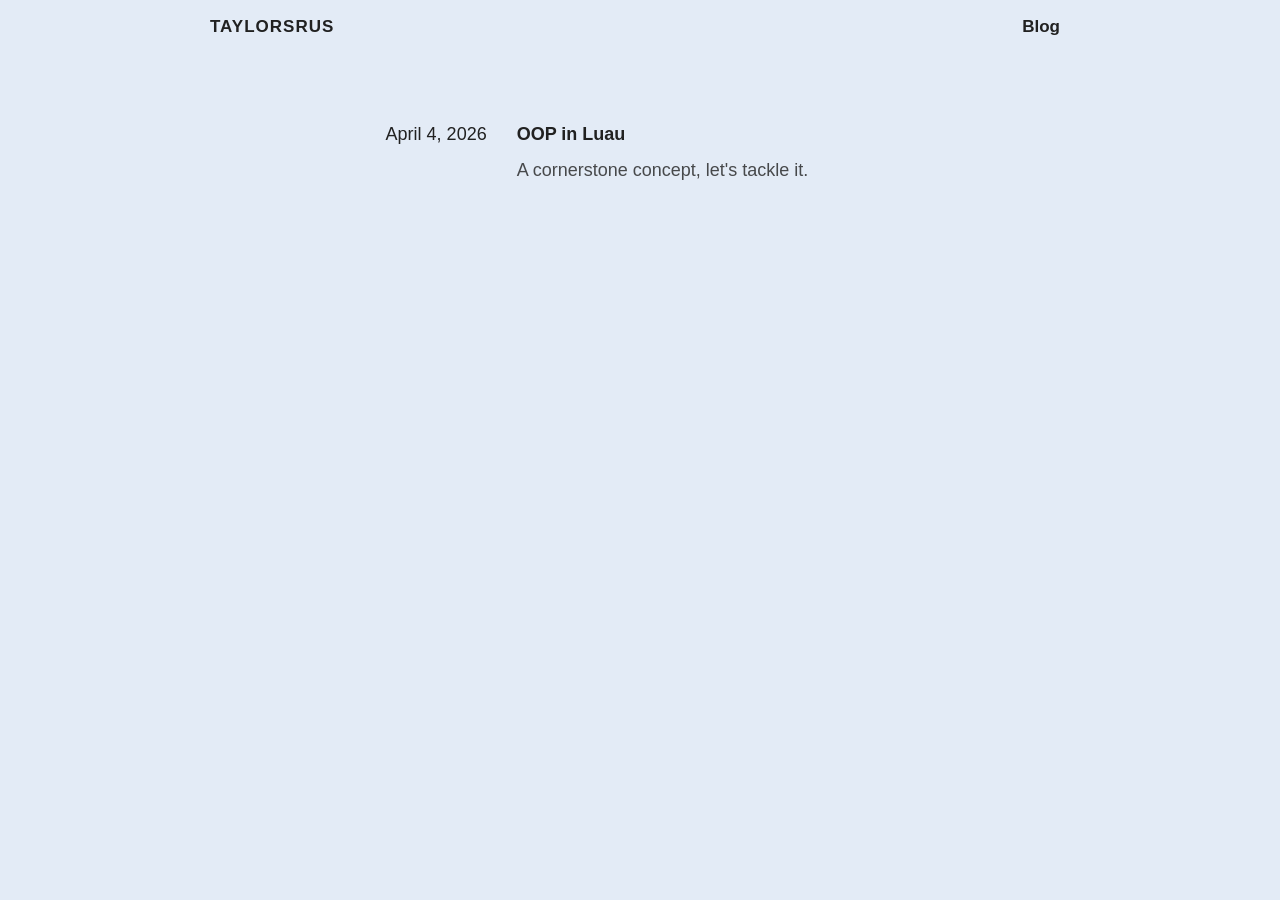
==== blog/index.html @ e9419c6d "update" ====
<!DOCTYPE html>
<html lang="en">

<head><script src="/livereload.js?mindelay=10&amp;v=2&amp;port=1313&amp;path=livereload" data-no-instant defer></script>
  <title> · TaylorsRus</title>
  <meta charset="utf-8">
<meta name="viewport" content="width=device-width, initial-scale=1.0">
<meta name="color-scheme" content="light dark">




<meta name="author" content="TaylorsRus">
<meta name="description" content="">
<meta name="keywords" content="">



  <meta name="twitter:card" content="summary">
  <meta name="twitter:title" content="TaylorsRus">

<meta property="og:url" content="http://localhost:1313/blog/">
  <meta property="og:site_name" content="TaylorsRus">
  <meta property="og:title" content="TaylorsRus">
  <meta property="og:locale" content="en_uk">
  <meta property="og:type" content="website">




<link rel="canonical" href="http://localhost:1313/blog/">


<link rel="preload" href="/fonts/fa-brands-400.woff2" as="font" type="font/woff2" crossorigin>
<link rel="preload" href="/fonts/fa-regular-400.woff2" as="font" type="font/woff2" crossorigin>
<link rel="preload" href="/fonts/fa-solid-900.woff2" as="font" type="font/woff2" crossorigin>


  
  
  <link rel="stylesheet" href="/css/coder.css" media="screen">








 
  
    
    <link rel="stylesheet" href="/css/custom.css" media="screen">
  





<link rel="icon" type="image/svg+xml" href="/images/favicon.svg" sizes="any">
<link rel="icon" type="image/png" href="/images/favicon-32x32.png" sizes="32x32">
<link rel="icon" type="image/png" href="/images/favicon-16x16.png" sizes="16x16">

<link rel="apple-touch-icon" href="/images/apple-touch-icon.png">
<link rel="apple-touch-icon" sizes="180x180" href="/images/apple-touch-icon.png">

<link rel="manifest" href="/site.webmanifest">
<link rel="mask-icon" href="/images/safari-pinned-tab.svg" color="#5bbad5">


<link rel="alternate" type="application/rss+xml" href="/blog/index.xml" title="TaylorsRus" />








</head>




<body class="preload-transitions colorscheme-light">
  

  <main class="wrapper">
    <nav class="navigation">
  <section class="container">
    
    <a class="navigation-title" href="http://localhost:1313/">
      TaylorsRus
    </a>
    
    
      <input type="checkbox" id="menu-toggle" />
      <label class="menu-button float-right" for="menu-toggle">
        <i class="fa-solid fa-bars fa-fw" aria-hidden="true"></i>
      </label>
      <ul class="navigation-list">
        
          
            <li class="navigation-item">
              <a class="navigation-link " href="/blog/">Blog</a>
            </li>
          
        
        
      </ul>
    
  </section>
</nav>


    <div class="content">
      
  <section class="container list">
  
  
  <ul>
    
    <li>
      <span class="date">April 4, 2026</span>
      <div class="entry-copy">
        <a class="title" href="/blog/oop-in-luau/">OOP in Luau</a>
        
        <div class="description">A cornerstone concept, let&#39;s tackle it.</div>
        
      </div>
    </li>
    
  </ul>
  






</section>


    </div>

    <footer class="footer">
</footer>

  </main>

  

  
  
  <script src="/js/coder.js"></script>
  

  

  

  

  

  

  

  

  

  

  

  

  

  

  

  

  

  

  

  

  
</body>

</html>
---- css/custom.css ----
body {
  background: #e3ebf6;
}

.list ul li .entry-copy {
  display: flex;
  flex: 2;
  flex-direction: column;
}

.list ul li {
  margin-bottom: 2.4rem;
}

.list ul li .description {
  margin-top: 0.4rem;
  opacity: 0.8;
}
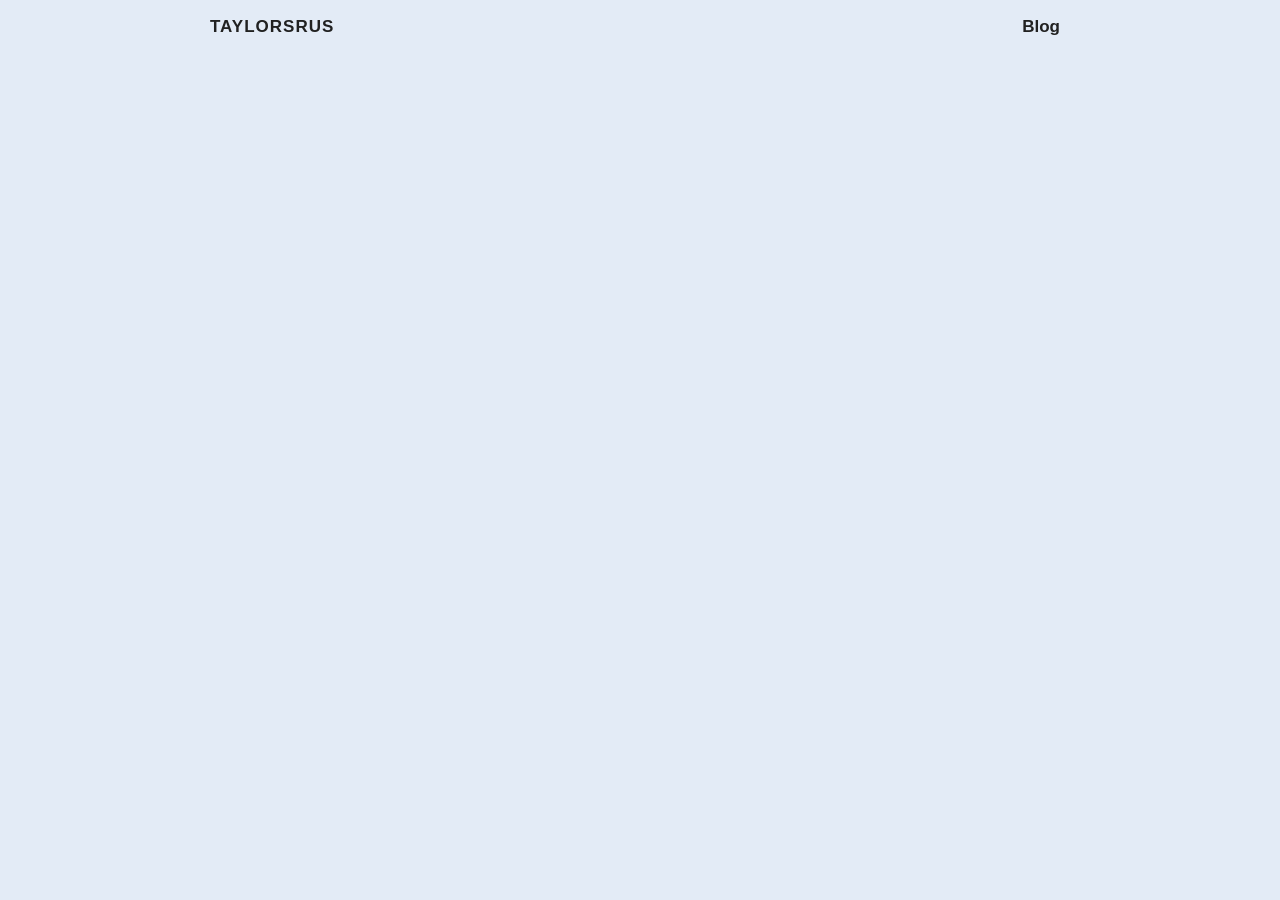
==== commit 066b4c47: "Deploy website updates" ====
--- a/blog/index.html
+++ b/blog/index.html
@@ -1,7 +1,7 @@
 <!DOCTYPE html>
 <html lang="en">
 
-<head><script src="/livereload.js?mindelay=10&amp;v=2&amp;port=1313&amp;path=livereload" data-no-instant defer></script>
+<head>
   <title> · TaylorsRus</title>
   <meta charset="utf-8">
 <meta name="viewport" content="width=device-width, initial-scale=1.0">
@@ -19,7 +19,7 @@
   <meta name="twitter:card" content="summary">
   <meta name="twitter:title" content="TaylorsRus">
 
-<meta property="og:url" content="http://localhost:1313/blog/">
+<meta property="og:url" content="https://TaylorsRus.github.io/blog/">
   <meta property="og:site_name" content="TaylorsRus">
   <meta property="og:title" content="TaylorsRus">
   <meta property="og:locale" content="en_uk">
@@ -28,7 +28,7 @@
 
 
 
-<link rel="canonical" href="http://localhost:1313/blog/">
+<link rel="canonical" href="https://TaylorsRus.github.io/blog/">
 
 
 <link rel="preload" href="/fonts/fa-brands-400.woff2" as="font" type="font/woff2" crossorigin>
@@ -38,7 +38,7 @@
 
   
   
-  <link rel="stylesheet" href="/css/coder.css" media="screen">
+  <link rel="stylesheet" href="/css/coder.min.f6b1b35a7b02521b25338f6cf58975f9980a6c12847763fe35a48307758cd1e7.css" integrity="sha256-9rGzWnsCUhslM49s9Yl1&#43;ZgKbBKEd2P&#43;NaSDB3WM0ec=" crossorigin="anonymous" media="screen" />
 
 
 
@@ -50,7 +50,7 @@
  
   
     
-    <link rel="stylesheet" href="/css/custom.css" media="screen">
+    <link rel="stylesheet" href="/css/custom.min.8208a7d68c0379debbb1f2ad79f23c593963c3abe3ca77961b14d405745cf95b.css" integrity="sha256-ggin1owDed67sfKtefI8WTljw6vjyneWGxTUBXRc&#43;Vs=" crossorigin="anonymous" media="screen" />
   
 
 
@@ -89,7 +89,7 @@
     <nav class="navigation">
   <section class="container">
     
-    <a class="navigation-title" href="http://localhost:1313/">
+    <a class="navigation-title" href="https://TaylorsRus.github.io/">
       TaylorsRus
     </a>
     
@@ -120,16 +120,6 @@
   
   <ul>
     
-    <li>
-      <span class="date">April 4, 2026</span>
-      <div class="entry-copy">
-        <a class="title" href="/blog/oop-in-luau/">OOP in Luau</a>
-        
-        <div class="description">A cornerstone concept, let&#39;s tackle it.</div>
-        
-      </div>
-    </li>
-    
   </ul>
   
 
@@ -152,7 +142,7 @@
 
   
   
-  <script src="/js/coder.js"></script>
+  <script src="/js/coder.min.6ae284be93d2d19dad1f02b0039508d9aab3180a12a06dcc71b0b0ef7825a317.js" integrity="sha256-auKEvpPS0Z2tHwKwA5UI2aqzGAoSoG3McbCw73gloxc="></script>
   
 
   
--- a/css/coder.min.f6b1b35a7b02521b25338f6cf58975f9980a6c12847763fe35a48307758cd1e7.css
+++ b/css/coder.min.f6b1b35a7b02521b25338f6cf58975f9980a6c12847763fe35a48307758cd1e7.css
@@ -0,0 +1,11 @@
+@charset "UTF-8";/*!normalize.css v8.0.1 | MIT License | github.com/necolas/normalize.css*/html{line-height:1.15;-webkit-text-size-adjust:100%}body{margin:0}main{display:block}h1{font-size:2em;margin:.67em 0}hr{box-sizing:content-box;height:0;overflow:visible}pre{font-family:monospace,monospace;font-size:1em}a{background-color:initial;word-wrap:break-word}abbr[title]{border-bottom:none;text-decoration:underline;text-decoration:underline dotted}b,strong{font-weight:bolder}code,kbd,samp{font-family:monospace,monospace;font-size:1em}small{font-size:80%}sub,sup{font-size:75%;line-height:0;position:relative;vertical-align:baseline}sub{bottom:-.25em}sup{top:-.5em}img{border-style:none}button,input,optgroup,select,textarea{font-family:inherit;font-size:100%;line-height:1.15;margin:0}button,input{overflow:visible}button,select{text-transform:none}button,[type=button],[type=reset],[type=submit]{-webkit-appearance:button}button::-moz-focus-inner,[type=button]::-moz-focus-inner,[type=reset]::-moz-focus-inner,[type=submit]::-moz-focus-inner{border-style:none;padding:0}button:-moz-focusring,[type=button]:-moz-focusring,[type=reset]:-moz-focusring,[type=submit]:-moz-focusring{outline:1px dotted ButtonText}fieldset{padding:.35em .75em .625em}legend{box-sizing:border-box;color:inherit;display:table;max-width:100%;padding:0;white-space:normal}progress{vertical-align:baseline}textarea{overflow:auto}[type=checkbox],[type=radio]{box-sizing:border-box;padding:0}[type=number]::-webkit-inner-spin-button,[type=number]::-webkit-outer-spin-button{height:auto}[type=search]{-webkit-appearance:textfield;outline-offset:-2px}[type=search]::-webkit-search-decoration{-webkit-appearance:none}::-webkit-file-upload-button{-webkit-appearance:button;font:inherit}details{display:block}summary{display:list-item}template{display:none}[hidden]{display:none}/*!* Font Awesome Free 6.7.2 by @fontawesome - https://fontawesome.com
+* License - https://fontawesome.com/license/free (Icons: CC BY 4.0, Fonts: SIL OFL 1.1, Code: MIT License)
+* Copyright 2024 Fonticons, Inc.*/.fa{font-family:var(--fa-style-family,"Font Awesome 6 Free");font-weight:var(--fa-style,900)}.fas,.far,.fab,.fa-solid,.content article a:where(.external-link):not(:has(img)):after,.fa-regular,.fa-brands,.fa{-moz-osx-font-smoothing:grayscale;-webkit-font-smoothing:antialiased;display:var(--fa-display,inline-block);font-style:normal;font-variant:normal;line-height:1;text-rendering:auto}.fas::before,.far::before,.fab::before,.fa-solid::before,.fa-regular::before,.fa-brands::before,.fa::before{content:var(--fa)}.fa-classic,.fas,.fa-solid,.content article a:where(.external-link):not(:has(img)):after,.far,.fa-regular{font-family:'font awesome 6 free'}.fa-brands,.fab{font-family:'font awesome 6 brands'}.content article a:where(.external-link):not(:has(img)):after{-webkit-font-smoothing:antialiased;-moz-osx-font-smoothing:grayscale;display:inline-block;font-style:normal;font-variant:normal;font-weight:400;line-height:1}.fa-1x{font-size:1em}.fa-2x{font-size:2em}.fa-3x{font-size:3em}.fa-4x{font-size:4em}.fa-5x{font-size:5em}.fa-6x{font-size:6em}.fa-7x{font-size:7em}.fa-8x{font-size:8em}.fa-9x{font-size:9em}.fa-10x{font-size:10em}.fa-2xs{font-size:.625em;line-height:.1em;vertical-align:.225em}.fa-xs{font-size:.75em;line-height:.08333333em;vertical-align:.125em}.fa-sm{font-size:.875em;line-height:.07142857em;vertical-align:.05357143em}.fa-lg{font-size:1.25em;line-height:.05em;vertical-align:-.075em}.fa-xl{font-size:1.5em;line-height:.04166667em;vertical-align:-.125em}.fa-2xl{font-size:2em;line-height:.03125em;vertical-align:-.1875em}.fa-fw{text-align:center;width:1.25em}.fa-ul{list-style-type:none;margin-left:var(--fa-li-margin,2.5em);padding-left:0}.fa-ul>li{position:relative}.fa-li{left:calc(-1 * var(--fa-li-width,2em));position:absolute;text-align:center;width:var(--fa-li-width,2em);line-height:inherit}.fa-border{border-color:var(--fa-border-color,#eee);border-radius:var(--fa-border-radius,.1em);border-style:var(--fa-border-style,solid);border-width:var(--fa-border-width,.08em);padding:var(--fa-border-padding,.2em .25em .15em)}.fa-pull-left{float:left;margin-right:var(--fa-pull-margin,.3em)}.fa-pull-right{float:right;margin-left:var(--fa-pull-margin,.3em)}.fa-beat{animation-name:fa-beat;animation-delay:var(--fa-animation-delay,0s);animation-direction:var(--fa-animation-direction,normal);animation-duration:var(--fa-animation-duration,1s);animation-iteration-count:var(--fa-animation-iteration-count,infinite);animation-timing-function:var(--fa-animation-timing,ease-in-out)}.fa-bounce{animation-name:fa-bounce;animation-delay:var(--fa-animation-delay,0s);animation-direction:var(--fa-animation-direction,normal);animation-duration:var(--fa-animation-duration,1s);animation-iteration-count:var(--fa-animation-iteration-count,infinite);animation-timing-function:var(--fa-animation-timing,cubic-bezier(.28,.84,.42,1))}.fa-fade{animation-name:fa-fade;animation-delay:var(--fa-animation-delay,0s);animation-direction:var(--fa-animation-direction,normal);animation-duration:var(--fa-animation-duration,1s);animation-iteration-count:var(--fa-animation-iteration-count,infinite);animation-timing-function:var(--fa-animation-timing,cubic-bezier(.4,0,.6,1))}.fa-beat-fade{animation-name:fa-beat-fade;animation-delay:var(--fa-animation-delay,0s);animation-direction:var(--fa-animation-direction,normal);animation-duration:var(--fa-animation-duration,1s);animation-iteration-count:var(--fa-animation-iteration-count,infinite);animation-timing-function:var(--fa-animation-timing,cubic-bezier(.4,0,.6,1))}.fa-flip{animation-name:fa-flip;animation-delay:var(--fa-animation-delay,0s);animation-direction:var(--fa-animation-direction,normal);animation-duration:var(--fa-animation-duration,1s);animation-iteration-count:var(--fa-animation-iteration-count,infinite);animation-timing-function:var(--fa-animation-timing,ease-in-out)}.fa-shake{animation-name:fa-shake;animation-delay:var(--fa-animation-delay,0s);animation-direction:var(--fa-animation-direction,normal);animation-duration:var(--fa-animation-duration,1s);animation-iteration-count:var(--fa-animation-iteration-count,infinite);animation-timing-function:var(--fa-animation-timing,linear)}.fa-spin{animation-name:fa-spin;animation-delay:var(--fa-animation-delay,0s);animation-direction:var(--fa-animation-direction,normal);animation-duration:var(--fa-animation-duration,2s);animation-iteration-count:var(--fa-animation-iteration-count,infinite);animation-timing-function:var(--fa-animation-timing,linear)}.fa-spin-reverse{--fa-animation-direction:reverse}.fa-pulse,.fa-spin-pulse{animation-name:fa-spin;animation-direction:var(--fa-animation-direction,normal);animation-duration:var(--fa-animation-duration,1s);animation-iteration-count:var(--fa-animation-iteration-count,infinite);animation-timing-function:var(--fa-animation-timing,steps(8))}@media(prefers-reduced-motion:reduce){.fa-beat,.fa-bounce,.fa-fade,.fa-beat-fade,.fa-flip,.fa-pulse,.fa-shake,.fa-spin,.fa-spin-pulse{animation-delay:-1ms;animation-duration:1ms;animation-iteration-count:1;transition-delay:0s;transition-duration:0s}}@keyframes fa-beat{0%,90%{transform:scale(1)}45%{transform:scale(var(--fa-beat-scale,1.25))}}@keyframes fa-bounce{0%{transform:scale(1,1)translateY(0)}10%{transform:scale(var(--fa-bounce-start-scale-x,1.1),var(--fa-bounce-start-scale-y,.9))translateY(0)}30%{transform:scale(var(--fa-bounce-jump-scale-x,.9),var(--fa-bounce-jump-scale-y,1.1))translateY(var(--fa-bounce-height,-.5em))}50%{transform:scale(var(--fa-bounce-land-scale-x,1.05),var(--fa-bounce-land-scale-y,.95))translateY(0)}57%{transform:scale(1,1)translateY(var(--fa-bounce-rebound,-.125em))}64%{transform:scale(1,1)translateY(0)}100%{transform:scale(1,1)translateY(0)}}@keyframes fa-fade{50%{opacity:var(--fa-fade-opacity,.4)}}@keyframes fa-beat-fade{0%,100%{opacity:var(--fa-beat-fade-opacity,.4);transform:scale(1)}50%{opacity:1;transform:scale(var(--fa-beat-fade-scale,1.125))}}@keyframes fa-flip{50%{transform:rotate3d(var(--fa-flip-x,0),var(--fa-flip-y,1),var(--fa-flip-z,0),var(--fa-flip-angle,-180deg))}}@keyframes fa-shake{0%{transform:rotate(-15deg)}4%{transform:rotate(15deg)}8%,24%{transform:rotate(-18deg)}12%,28%{transform:rotate(18deg)}16%{transform:rotate(-22deg)}20%{transform:rotate(22deg)}32%{transform:rotate(-12deg)}36%{transform:rotate(12deg)}40%,100%{transform:rotate(0)}}@keyframes fa-spin{0%{transform:rotate(0)}100%{transform:rotate(360deg)}}.fa-rotate-90{transform:rotate(90deg)}.fa-rotate-180{transform:rotate(180deg)}.fa-rotate-270{transform:rotate(270deg)}.fa-flip-horizontal{transform:scale(-1,1)}.fa-flip-vertical{transform:scale(1,-1)}.fa-flip-both,.fa-flip-horizontal.fa-flip-vertical{transform:scale(-1,-1)}.fa-rotate-by{transform:rotate(var(--fa-rotate-angle,0))}.fa-stack{display:inline-block;height:2em;line-height:2em;position:relative;vertical-align:middle;width:2.5em}.fa-stack-1x,.fa-stack-2x{left:0;position:absolute;text-align:center;width:100%;z-index:var(--fa-stack-z-index,auto)}.fa-stack-1x{line-height:inherit}.fa-stack-2x{font-size:2em}.fa-inverse{color:var(--fa-inverse,#fff)}.fa-0{--fa:"\30"}.fa-1{--fa:"\31"}.fa-2{--fa:"\32"}.fa-3{--fa:"\33"}.fa-4{--fa:"\34"}.fa-5{--fa:"\35"}.fa-6{--fa:"\36"}.fa-7{--fa:"\37"}.fa-8{--fa:"\38"}.fa-9{--fa:"\39"}.fa-fill-drip{--fa:"\f576"}.fa-arrows-to-circle{--fa:"\e4bd"}.fa-circle-chevron-right{--fa:"\f138"}.fa-chevron-circle-right{--fa:"\f138"}.fa-at{--fa:"\40"}.fa-trash-can{--fa:"\f2ed"}.fa-trash-alt{--fa:"\f2ed"}.fa-text-height{--fa:"\f034"}.fa-user-xmark{--fa:"\f235"}.fa-user-times{--fa:"\f235"}.fa-stethoscope{--fa:"\f0f1"}.fa-message{--fa:"\f27a"}.fa-comment-alt{--fa:"\f27a"}.fa-info{--fa:"\f129"}.fa-down-left-and-up-right-to-center{--fa:"\f422"}.fa-compress-alt{--fa:"\f422"}.fa-explosion{--fa:"\e4e9"}.fa-file-lines{--fa:"\f15c"}.fa-file-alt{--fa:"\f15c"}.fa-file-text{--fa:"\f15c"}.fa-wave-square{--fa:"\f83e"}.fa-ring{--fa:"\f70b"}.fa-building-un{--fa:"\e4d9"}.fa-dice-three{--fa:"\f527"}.fa-calendar-days{--fa:"\f073"}.fa-calendar-alt{--fa:"\f073"}.fa-anchor-circle-check{--fa:"\e4aa"}.fa-building-circle-arrow-right{--fa:"\e4d1"}.fa-volleyball{--fa:"\f45f"}.fa-volleyball-ball{--fa:"\f45f"}.fa-arrows-up-to-line{--fa:"\e4c2"}.fa-sort-down{--fa:"\f0dd"}.fa-sort-desc{--fa:"\f0dd"}.fa-circle-minus{--fa:"\f056"}.fa-minus-circle{--fa:"\f056"}.fa-door-open{--fa:"\f52b"}.fa-right-from-bracket{--fa:"\f2f5"}.fa-sign-out-alt{--fa:"\f2f5"}.fa-atom{--fa:"\f5d2"}.fa-soap{--fa:"\e06e"}.fa-icons{--fa:"\f86d"}.fa-heart-music-camera-bolt{--fa:"\f86d"}.fa-microphone-lines-slash{--fa:"\f539"}.fa-microphone-alt-slash{--fa:"\f539"}.fa-bridge-circle-check{--fa:"\e4c9"}.fa-pump-medical{--fa:"\e06a"}.fa-fingerprint{--fa:"\f577"}.fa-hand-point-right{--fa:"\f0a4"}.fa-magnifying-glass-location{--fa:"\f689"}.fa-search-location{--fa:"\f689"}.fa-forward-step{--fa:"\f051"}.fa-step-forward{--fa:"\f051"}.fa-face-smile-beam{--fa:"\f5b8"}.fa-smile-beam{--fa:"\f5b8"}.fa-flag-checkered{--fa:"\f11e"}.fa-football{--fa:"\f44e"}.fa-football-ball{--fa:"\f44e"}.fa-school-circle-exclamation{--fa:"\e56c"}.fa-crop{--fa:"\f125"}.fa-angles-down{--fa:"\f103"}.fa-angle-double-down{--fa:"\f103"}.fa-users-rectangle{--fa:"\e594"}.fa-people-roof{--fa:"\e537"}.fa-people-line{--fa:"\e534"}.fa-beer-mug-empty{--fa:"\f0fc"}.fa-beer{--fa:"\f0fc"}.fa-diagram-predecessor{--fa:"\e477"}.fa-arrow-up-long{--fa:"\f176"}.fa-long-arrow-up{--fa:"\f176"}.fa-fire-flame-simple{--fa:"\f46a"}.fa-burn{--fa:"\f46a"}.fa-person{--fa:"\f183"}.fa-male{--fa:"\f183"}.fa-laptop{--fa:"\f109"}.fa-file-csv{--fa:"\f6dd"}.fa-menorah{--fa:"\f676"}.fa-truck-plane{--fa:"\e58f"}.fa-record-vinyl{--fa:"\f8d9"}.fa-face-grin-stars{--fa:"\f587"}.fa-grin-stars{--fa:"\f587"}.fa-bong{--fa:"\f55c"}.fa-spaghetti-monster-flying{--fa:"\f67b"}.fa-pastafarianism{--fa:"\f67b"}.fa-arrow-down-up-across-line{--fa:"\e4af"}.fa-spoon{--fa:"\f2e5"}.fa-utensil-spoon{--fa:"\f2e5"}.fa-jar-wheat{--fa:"\e517"}.fa-envelopes-bulk{--fa:"\f674"}.fa-mail-bulk{--fa:"\f674"}.fa-file-circle-exclamation{--fa:"\e4eb"}.fa-circle-h{--fa:"\f47e"}.fa-hospital-symbol{--fa:"\f47e"}.fa-pager{--fa:"\f815"}.fa-address-book{--fa:"\f2b9"}.fa-contact-book{--fa:"\f2b9"}.fa-strikethrough{--fa:"\f0cc"}.fa-k{--fa:"\4b"}.fa-landmark-flag{--fa:"\e51c"}.fa-pencil{--fa:"\f303"}.fa-pencil-alt{--fa:"\f303"}.fa-backward{--fa:"\f04a"}.fa-caret-right{--fa:"\f0da"}.fa-comments{--fa:"\f086"}.fa-paste{--fa:"\f0ea"}.fa-file-clipboard{--fa:"\f0ea"}.fa-code-pull-request{--fa:"\e13c"}.fa-clipboard-list{--fa:"\f46d"}.fa-truck-ramp-box{--fa:"\f4de"}.fa-truck-loading{--fa:"\f4de"}.fa-user-check{--fa:"\f4fc"}.fa-vial-virus{--fa:"\e597"}.fa-sheet-plastic{--fa:"\e571"}.fa-blog{--fa:"\f781"}.fa-user-ninja{--fa:"\f504"}.fa-person-arrow-up-from-line{--fa:"\e539"}.fa-scroll-torah{--fa:"\f6a0"}.fa-torah{--fa:"\f6a0"}.fa-broom-ball{--fa:"\f458"}.fa-quidditch{--fa:"\f458"}.fa-quidditch-broom-ball{--fa:"\f458"}.fa-toggle-off{--fa:"\f204"}.fa-box-archive{--fa:"\f187"}.fa-archive{--fa:"\f187"}.fa-person-drowning{--fa:"\e545"}.fa-arrow-down-9-1{--fa:"\f886"}.fa-sort-numeric-desc{--fa:"\f886"}.fa-sort-numeric-down-alt{--fa:"\f886"}.fa-face-grin-tongue-squint{--fa:"\f58a"}.fa-grin-tongue-squint{--fa:"\f58a"}.fa-spray-can{--fa:"\f5bd"}.fa-truck-monster{--fa:"\f63b"}.fa-w{--fa:"\57"}.fa-earth-africa{--fa:"\f57c"}.fa-globe-africa{--fa:"\f57c"}.fa-rainbow{--fa:"\f75b"}.fa-circle-notch{--fa:"\f1ce"}.fa-tablet-screen-button{--fa:"\f3fa"}.fa-tablet-alt{--fa:"\f3fa"}.fa-paw{--fa:"\f1b0"}.fa-cloud{--fa:"\f0c2"}.fa-trowel-bricks{--fa:"\e58a"}.fa-face-flushed{--fa:"\f579"}.fa-flushed{--fa:"\f579"}.fa-hospital-user{--fa:"\f80d"}.fa-tent-arrow-left-right{--fa:"\e57f"}.fa-gavel{--fa:"\f0e3"}.fa-legal{--fa:"\f0e3"}.fa-binoculars{--fa:"\f1e5"}.fa-microphone-slash{--fa:"\f131"}.fa-box-tissue{--fa:"\e05b"}.fa-motorcycle{--fa:"\f21c"}.fa-bell-concierge{--fa:"\f562"}.fa-concierge-bell{--fa:"\f562"}.fa-pen-ruler{--fa:"\f5ae"}.fa-pencil-ruler{--fa:"\f5ae"}.fa-people-arrows{--fa:"\e068"}.fa-people-arrows-left-right{--fa:"\e068"}.fa-mars-and-venus-burst{--fa:"\e523"}.fa-square-caret-right{--fa:"\f152"}.fa-caret-square-right{--fa:"\f152"}.fa-scissors{--fa:"\f0c4"}.fa-cut{--fa:"\f0c4"}.fa-sun-plant-wilt{--fa:"\e57a"}.fa-toilets-portable{--fa:"\e584"}.fa-hockey-puck{--fa:"\f453"}.fa-table{--fa:"\f0ce"}.fa-magnifying-glass-arrow-right{--fa:"\e521"}.fa-tachograph-digital{--fa:"\f566"}.fa-digital-tachograph{--fa:"\f566"}.fa-users-slash{--fa:"\e073"}.fa-clover{--fa:"\e139"}.fa-reply{--fa:"\f3e5"}.fa-mail-reply{--fa:"\f3e5"}.fa-star-and-crescent{--fa:"\f699"}.fa-house-fire{--fa:"\e50c"}.fa-square-minus{--fa:"\f146"}.fa-minus-square{--fa:"\f146"}.fa-helicopter{--fa:"\f533"}.fa-compass{--fa:"\f14e"}.fa-square-caret-down{--fa:"\f150"}.fa-caret-square-down{--fa:"\f150"}.fa-file-circle-question{--fa:"\e4ef"}.fa-laptop-code{--fa:"\f5fc"}.fa-swatchbook{--fa:"\f5c3"}.fa-prescription-bottle{--fa:"\f485"}.fa-bars{--fa:"\f0c9"}.fa-navicon{--fa:"\f0c9"}.fa-people-group{--fa:"\e533"}.fa-hourglass-end{--fa:"\f253"}.fa-hourglass-3{--fa:"\f253"}.fa-heart-crack{--fa:"\f7a9"}.fa-heart-broken{--fa:"\f7a9"}.fa-square-up-right{--fa:"\f360"}.fa-external-link-square-alt{--fa:"\f360"}.fa-face-kiss-beam{--fa:"\f597"}.fa-kiss-beam{--fa:"\f597"}.fa-film{--fa:"\f008"}.fa-ruler-horizontal{--fa:"\f547"}.fa-people-robbery{--fa:"\e536"}.fa-lightbulb{--fa:"\f0eb"}.fa-caret-left{--fa:"\f0d9"}.fa-circle-exclamation{--fa:"\f06a"}.fa-exclamation-circle{--fa:"\f06a"}.fa-school-circle-xmark{--fa:"\e56d"}.fa-arrow-right-from-bracket{--fa:"\f08b"}.fa-sign-out{--fa:"\f08b"}.fa-circle-chevron-down{--fa:"\f13a"}.fa-chevron-circle-down{--fa:"\f13a"}.fa-unlock-keyhole{--fa:"\f13e"}.fa-unlock-alt{--fa:"\f13e"}.fa-cloud-showers-heavy{--fa:"\f740"}.fa-headphones-simple{--fa:"\f58f"}.fa-headphones-alt{--fa:"\f58f"}.fa-sitemap{--fa:"\f0e8"}.fa-circle-dollar-to-slot{--fa:"\f4b9"}.fa-donate{--fa:"\f4b9"}.fa-memory{--fa:"\f538"}.fa-road-spikes{--fa:"\e568"}.fa-fire-burner{--fa:"\e4f1"}.fa-flag{--fa:"\f024"}.fa-hanukiah{--fa:"\f6e6"}.fa-feather{--fa:"\f52d"}.fa-volume-low{--fa:"\f027"}.fa-volume-down{--fa:"\f027"}.fa-comment-slash{--fa:"\f4b3"}.fa-cloud-sun-rain{--fa:"\f743"}.fa-compress{--fa:"\f066"}.fa-wheat-awn{--fa:"\e2cd"}.fa-wheat-alt{--fa:"\e2cd"}.fa-ankh{--fa:"\f644"}.fa-hands-holding-child{--fa:"\e4fa"}.fa-asterisk{--fa:"\2a"}.fa-square-check{--fa:"\f14a"}.fa-check-square{--fa:"\f14a"}.fa-peseta-sign{--fa:"\e221"}.fa-heading{--fa:"\f1dc"}.fa-header{--fa:"\f1dc"}.fa-ghost{--fa:"\f6e2"}.fa-list{--fa:"\f03a"}.fa-list-squares{--fa:"\f03a"}.fa-square-phone-flip{--fa:"\f87b"}.fa-phone-square-alt{--fa:"\f87b"}.fa-cart-plus{--fa:"\f217"}.fa-gamepad{--fa:"\f11b"}.fa-circle-dot{--fa:"\f192"}.fa-dot-circle{--fa:"\f192"}.fa-face-dizzy{--fa:"\f567"}.fa-dizzy{--fa:"\f567"}.fa-egg{--fa:"\f7fb"}.fa-house-medical-circle-xmark{--fa:"\e513"}.fa-campground{--fa:"\f6bb"}.fa-folder-plus{--fa:"\f65e"}.fa-futbol{--fa:"\f1e3"}.fa-futbol-ball{--fa:"\f1e3"}.fa-soccer-ball{--fa:"\f1e3"}.fa-paintbrush{--fa:"\f1fc"}.fa-paint-brush{--fa:"\f1fc"}.fa-lock{--fa:"\f023"}.fa-gas-pump{--fa:"\f52f"}.fa-hot-tub-person{--fa:"\f593"}.fa-hot-tub{--fa:"\f593"}.fa-map-location{--fa:"\f59f"}.fa-map-marked{--fa:"\f59f"}.fa-house-flood-water{--fa:"\e50e"}.fa-tree{--fa:"\f1bb"}.fa-bridge-lock{--fa:"\e4cc"}.fa-sack-dollar{--fa:"\f81d"}.fa-pen-to-square{--fa:"\f044"}.fa-edit{--fa:"\f044"}.fa-car-side{--fa:"\f5e4"}.fa-share-nodes{--fa:"\f1e0"}.fa-share-alt{--fa:"\f1e0"}.fa-heart-circle-minus{--fa:"\e4ff"}.fa-hourglass-half{--fa:"\f252"}.fa-hourglass-2{--fa:"\f252"}.fa-microscope{--fa:"\f610"}.fa-sink{--fa:"\e06d"}.fa-bag-shopping{--fa:"\f290"}.fa-shopping-bag{--fa:"\f290"}.fa-arrow-down-z-a{--fa:"\f881"}.fa-sort-alpha-desc{--fa:"\f881"}.fa-sort-alpha-down-alt{--fa:"\f881"}.fa-mitten{--fa:"\f7b5"}.fa-person-rays{--fa:"\e54d"}.fa-users{--fa:"\f0c0"}.fa-eye-slash{--fa:"\f070"}.fa-flask-vial{--fa:"\e4f3"}.fa-hand{--fa:"\f256"}.fa-hand-paper{--fa:"\f256"}.fa-om{--fa:"\f679"}.fa-worm{--fa:"\e599"}.fa-house-circle-xmark{--fa:"\e50b"}.fa-plug{--fa:"\f1e6"}.fa-chevron-up{--fa:"\f077"}.fa-hand-spock{--fa:"\f259"}.fa-stopwatch{--fa:"\f2f2"}.fa-face-kiss{--fa:"\f596"}.fa-kiss{--fa:"\f596"}.fa-bridge-circle-xmark{--fa:"\e4cb"}.fa-face-grin-tongue{--fa:"\f589"}.fa-grin-tongue{--fa:"\f589"}.fa-chess-bishop{--fa:"\f43a"}.fa-face-grin-wink{--fa:"\f58c"}.fa-grin-wink{--fa:"\f58c"}.fa-ear-deaf{--fa:"\f2a4"}.fa-deaf{--fa:"\f2a4"}.fa-deafness{--fa:"\f2a4"}.fa-hard-of-hearing{--fa:"\f2a4"}.fa-road-circle-check{--fa:"\e564"}.fa-dice-five{--fa:"\f523"}.fa-square-rss{--fa:"\f143"}.fa-rss-square{--fa:"\f143"}.fa-land-mine-on{--fa:"\e51b"}.fa-i-cursor{--fa:"\f246"}.fa-stamp{--fa:"\f5bf"}.fa-stairs{--fa:"\e289"}.fa-i{--fa:"\49"}.fa-hryvnia-sign{--fa:"\f6f2"}.fa-hryvnia{--fa:"\f6f2"}.fa-pills{--fa:"\f484"}.fa-face-grin-wide{--fa:"\f581"}.fa-grin-alt{--fa:"\f581"}.fa-tooth{--fa:"\f5c9"}.fa-v{--fa:"\56"}.fa-bangladeshi-taka-sign{--fa:"\e2e6"}.fa-bicycle{--fa:"\f206"}.fa-staff-snake{--fa:"\e579"}.fa-rod-asclepius{--fa:"\e579"}.fa-rod-snake{--fa:"\e579"}.fa-staff-aesculapius{--fa:"\e579"}.fa-head-side-cough-slash{--fa:"\e062"}.fa-truck-medical{--fa:"\f0f9"}.fa-ambulance{--fa:"\f0f9"}.fa-wheat-awn-circle-exclamation{--fa:"\e598"}.fa-snowman{--fa:"\f7d0"}.fa-mortar-pestle{--fa:"\f5a7"}.fa-road-barrier{--fa:"\e562"}.fa-school{--fa:"\f549"}.fa-igloo{--fa:"\f7ae"}.fa-joint{--fa:"\f595"}.fa-angle-right{--fa:"\f105"}.fa-horse{--fa:"\f6f0"}.fa-q{--fa:"\51"}.fa-g{--fa:"\47"}.fa-notes-medical{--fa:"\f481"}.fa-temperature-half{--fa:"\f2c9"}.fa-temperature-2{--fa:"\f2c9"}.fa-thermometer-2{--fa:"\f2c9"}.fa-thermometer-half{--fa:"\f2c9"}.fa-dong-sign{--fa:"\e169"}.fa-capsules{--fa:"\f46b"}.fa-poo-storm{--fa:"\f75a"}.fa-poo-bolt{--fa:"\f75a"}.fa-face-frown-open{--fa:"\f57a"}.fa-frown-open{--fa:"\f57a"}.fa-hand-point-up{--fa:"\f0a6"}.fa-money-bill{--fa:"\f0d6"}.fa-bookmark{--fa:"\f02e"}.fa-align-justify{--fa:"\f039"}.fa-umbrella-beach{--fa:"\f5ca"}.fa-helmet-un{--fa:"\e503"}.fa-bullseye{--fa:"\f140"}.fa-bacon{--fa:"\f7e5"}.fa-hand-point-down{--fa:"\f0a7"}.fa-arrow-up-from-bracket{--fa:"\e09a"}.fa-folder{--fa:"\f07b"}.fa-folder-blank{--fa:"\f07b"}.fa-file-waveform{--fa:"\f478"}.fa-file-medical-alt{--fa:"\f478"}.fa-radiation{--fa:"\f7b9"}.fa-chart-simple{--fa:"\e473"}.fa-mars-stroke{--fa:"\f229"}.fa-vial{--fa:"\f492"}.fa-gauge{--fa:"\f624"}.fa-dashboard{--fa:"\f624"}.fa-gauge-med{--fa:"\f624"}.fa-tachometer-alt-average{--fa:"\f624"}.fa-wand-magic-sparkles{--fa:"\e2ca"}.fa-magic-wand-sparkles{--fa:"\e2ca"}.fa-e{--fa:"\45"}.fa-pen-clip{--fa:"\f305"}.fa-pen-alt{--fa:"\f305"}.fa-bridge-circle-exclamation{--fa:"\e4ca"}.fa-user{--fa:"\f007"}.fa-school-circle-check{--fa:"\e56b"}.fa-dumpster{--fa:"\f793"}.fa-van-shuttle{--fa:"\f5b6"}.fa-shuttle-van{--fa:"\f5b6"}.fa-building-user{--fa:"\e4da"}.fa-square-caret-left{--fa:"\f191"}.fa-caret-square-left{--fa:"\f191"}.fa-highlighter{--fa:"\f591"}.fa-key{--fa:"\f084"}.fa-bullhorn{--fa:"\f0a1"}.fa-globe{--fa:"\f0ac"}.fa-synagogue{--fa:"\f69b"}.fa-person-half-dress{--fa:"\e548"}.fa-road-bridge{--fa:"\e563"}.fa-location-arrow{--fa:"\f124"}.fa-c{--fa:"\43"}.fa-tablet-button{--fa:"\f10a"}.fa-building-lock{--fa:"\e4d6"}.fa-pizza-slice{--fa:"\f818"}.fa-money-bill-wave{--fa:"\f53a"}.fa-chart-area{--fa:"\f1fe"}.fa-area-chart{--fa:"\f1fe"}.fa-house-flag{--fa:"\e50d"}.fa-person-circle-minus{--fa:"\e540"}.fa-ban{--fa:"\f05e"}.fa-cancel{--fa:"\f05e"}.fa-camera-rotate{--fa:"\e0d8"}.fa-spray-can-sparkles{--fa:"\f5d0"}.fa-air-freshener{--fa:"\f5d0"}.fa-star{--fa:"\f005"}.fa-repeat{--fa:"\f363"}.fa-cross{--fa:"\f654"}.fa-box{--fa:"\f466"}.fa-venus-mars{--fa:"\f228"}.fa-arrow-pointer{--fa:"\f245"}.fa-mouse-pointer{--fa:"\f245"}.fa-maximize{--fa:"\f31e"}.fa-expand-arrows-alt{--fa:"\f31e"}.fa-charging-station{--fa:"\f5e7"}.fa-shapes{--fa:"\f61f"}.fa-triangle-circle-square{--fa:"\f61f"}.fa-shuffle{--fa:"\f074"}.fa-random{--fa:"\f074"}.fa-person-running{--fa:"\f70c"}.fa-running{--fa:"\f70c"}.fa-mobile-retro{--fa:"\e527"}.fa-grip-lines-vertical{--fa:"\f7a5"}.fa-spider{--fa:"\f717"}.fa-hands-bound{--fa:"\e4f9"}.fa-file-invoice-dollar{--fa:"\f571"}.fa-plane-circle-exclamation{--fa:"\e556"}.fa-x-ray{--fa:"\f497"}.fa-spell-check{--fa:"\f891"}.fa-slash{--fa:"\f715"}.fa-computer-mouse{--fa:"\f8cc"}.fa-mouse{--fa:"\f8cc"}.fa-arrow-right-to-bracket{--fa:"\f090"}.fa-sign-in{--fa:"\f090"}.fa-shop-slash{--fa:"\e070"}.fa-store-alt-slash{--fa:"\e070"}.fa-server{--fa:"\f233"}.fa-virus-covid-slash{--fa:"\e4a9"}.fa-shop-lock{--fa:"\e4a5"}.fa-hourglass-start{--fa:"\f251"}.fa-hourglass-1{--fa:"\f251"}.fa-blender-phone{--fa:"\f6b6"}.fa-building-wheat{--fa:"\e4db"}.fa-person-breastfeeding{--fa:"\e53a"}.fa-right-to-bracket{--fa:"\f2f6"}.fa-sign-in-alt{--fa:"\f2f6"}.fa-venus{--fa:"\f221"}.fa-passport{--fa:"\f5ab"}.fa-thumbtack-slash{--fa:"\e68f"}.fa-thumb-tack-slash{--fa:"\e68f"}.fa-heart-pulse{--fa:"\f21e"}.fa-heartbeat{--fa:"\f21e"}.fa-people-carry-box{--fa:"\f4ce"}.fa-people-carry{--fa:"\f4ce"}.fa-temperature-high{--fa:"\f769"}.fa-microchip{--fa:"\f2db"}.fa-crown{--fa:"\f521"}.fa-weight-hanging{--fa:"\f5cd"}.fa-xmarks-lines{--fa:"\e59a"}.fa-file-prescription{--fa:"\f572"}.fa-weight-scale{--fa:"\f496"}.fa-weight{--fa:"\f496"}.fa-user-group{--fa:"\f500"}.fa-user-friends{--fa:"\f500"}.fa-arrow-up-a-z{--fa:"\f15e"}.fa-sort-alpha-up{--fa:"\f15e"}.fa-chess-knight{--fa:"\f441"}.fa-face-laugh-squint{--fa:"\f59b"}.fa-laugh-squint{--fa:"\f59b"}.fa-wheelchair{--fa:"\f193"}.fa-circle-arrow-up{--fa:"\f0aa"}.fa-arrow-circle-up{--fa:"\f0aa"}.fa-toggle-on{--fa:"\f205"}.fa-person-walking{--fa:"\f554"}.fa-walking{--fa:"\f554"}.fa-l{--fa:"\4c"}.fa-fire{--fa:"\f06d"}.fa-bed-pulse{--fa:"\f487"}.fa-procedures{--fa:"\f487"}.fa-shuttle-space{--fa:"\f197"}.fa-space-shuttle{--fa:"\f197"}.fa-face-laugh{--fa:"\f599"}.fa-laugh{--fa:"\f599"}.fa-folder-open{--fa:"\f07c"}.fa-heart-circle-plus{--fa:"\e500"}.fa-code-fork{--fa:"\e13b"}.fa-city{--fa:"\f64f"}.fa-microphone-lines{--fa:"\f3c9"}.fa-microphone-alt{--fa:"\f3c9"}.fa-pepper-hot{--fa:"\f816"}.fa-unlock{--fa:"\f09c"}.fa-colon-sign{--fa:"\e140"}.fa-headset{--fa:"\f590"}.fa-store-slash{--fa:"\e071"}.fa-road-circle-xmark{--fa:"\e566"}.fa-user-minus{--fa:"\f503"}.fa-mars-stroke-up{--fa:"\f22a"}.fa-mars-stroke-v{--fa:"\f22a"}.fa-champagne-glasses{--fa:"\f79f"}.fa-glass-cheers{--fa:"\f79f"}.fa-clipboard{--fa:"\f328"}.fa-house-circle-exclamation{--fa:"\e50a"}.fa-file-arrow-up{--fa:"\f574"}.fa-file-upload{--fa:"\f574"}.fa-wifi{--fa:"\f1eb"}.fa-wifi-3{--fa:"\f1eb"}.fa-wifi-strong{--fa:"\f1eb"}.fa-bath{--fa:"\f2cd"}.fa-bathtub{--fa:"\f2cd"}.fa-underline{--fa:"\f0cd"}.fa-user-pen{--fa:"\f4ff"}.fa-user-edit{--fa:"\f4ff"}.fa-signature{--fa:"\f5b7"}.fa-stroopwafel{--fa:"\f551"}.fa-bold{--fa:"\f032"}.fa-anchor-lock{--fa:"\e4ad"}.fa-building-ngo{--fa:"\e4d7"}.fa-manat-sign{--fa:"\e1d5"}.fa-not-equal{--fa:"\f53e"}.fa-border-top-left{--fa:"\f853"}.fa-border-style{--fa:"\f853"}.fa-map-location-dot{--fa:"\f5a0"}.fa-map-marked-alt{--fa:"\f5a0"}.fa-jedi{--fa:"\f669"}.fa-square-poll-vertical{--fa:"\f681"}.fa-poll{--fa:"\f681"}.fa-mug-hot{--fa:"\f7b6"}.fa-car-battery{--fa:"\f5df"}.fa-battery-car{--fa:"\f5df"}.fa-gift{--fa:"\f06b"}.fa-dice-two{--fa:"\f528"}.fa-chess-queen{--fa:"\f445"}.fa-glasses{--fa:"\f530"}.fa-chess-board{--fa:"\f43c"}.fa-building-circle-check{--fa:"\e4d2"}.fa-person-chalkboard{--fa:"\e53d"}.fa-mars-stroke-right{--fa:"\f22b"}.fa-mars-stroke-h{--fa:"\f22b"}.fa-hand-back-fist{--fa:"\f255"}.fa-hand-rock{--fa:"\f255"}.fa-square-caret-up{--fa:"\f151"}.fa-caret-square-up{--fa:"\f151"}.fa-cloud-showers-water{--fa:"\e4e4"}.fa-chart-bar{--fa:"\f080"}.fa-bar-chart{--fa:"\f080"}.fa-hands-bubbles{--fa:"\e05e"}.fa-hands-wash{--fa:"\e05e"}.fa-less-than-equal{--fa:"\f537"}.fa-train{--fa:"\f238"}.fa-eye-low-vision{--fa:"\f2a8"}.fa-low-vision{--fa:"\f2a8"}.fa-crow{--fa:"\f520"}.fa-sailboat{--fa:"\e445"}.fa-window-restore{--fa:"\f2d2"}.fa-square-plus{--fa:"\f0fe"}.fa-plus-square{--fa:"\f0fe"}.fa-torii-gate{--fa:"\f6a1"}.fa-frog{--fa:"\f52e"}.fa-bucket{--fa:"\e4cf"}.fa-image{--fa:"\f03e"}.fa-microphone{--fa:"\f130"}.fa-cow{--fa:"\f6c8"}.fa-caret-up{--fa:"\f0d8"}.fa-screwdriver{--fa:"\f54a"}.fa-folder-closed{--fa:"\e185"}.fa-house-tsunami{--fa:"\e515"}.fa-square-nfi{--fa:"\e576"}.fa-arrow-up-from-ground-water{--fa:"\e4b5"}.fa-martini-glass{--fa:"\f57b"}.fa-glass-martini-alt{--fa:"\f57b"}.fa-square-binary{--fa:"\e69b"}.fa-rotate-left{--fa:"\f2ea"}.fa-rotate-back{--fa:"\f2ea"}.fa-rotate-backward{--fa:"\f2ea"}.fa-undo-alt{--fa:"\f2ea"}.fa-table-columns{--fa:"\f0db"}.fa-columns{--fa:"\f0db"}.fa-lemon{--fa:"\f094"}.fa-head-side-mask{--fa:"\e063"}.fa-handshake{--fa:"\f2b5"}.fa-gem{--fa:"\f3a5"}.fa-dolly{--fa:"\f472"}.fa-dolly-box{--fa:"\f472"}.fa-smoking{--fa:"\f48d"}.fa-minimize{--fa:"\f78c"}.fa-compress-arrows-alt{--fa:"\f78c"}.fa-monument{--fa:"\f5a6"}.fa-snowplow{--fa:"\f7d2"}.fa-angles-right{--fa:"\f101"}.fa-angle-double-right{--fa:"\f101"}.fa-cannabis{--fa:"\f55f"}.fa-circle-play{--fa:"\f144"}.fa-play-circle{--fa:"\f144"}.fa-tablets{--fa:"\f490"}.fa-ethernet{--fa:"\f796"}.fa-euro-sign{--fa:"\f153"}.fa-eur{--fa:"\f153"}.fa-euro{--fa:"\f153"}.fa-chair{--fa:"\f6c0"}.fa-circle-check{--fa:"\f058"}.fa-check-circle{--fa:"\f058"}.fa-circle-stop{--fa:"\f28d"}.fa-stop-circle{--fa:"\f28d"}.fa-compass-drafting{--fa:"\f568"}.fa-drafting-compass{--fa:"\f568"}.fa-plate-wheat{--fa:"\e55a"}.fa-icicles{--fa:"\f7ad"}.fa-person-shelter{--fa:"\e54f"}.fa-neuter{--fa:"\f22c"}.fa-id-badge{--fa:"\f2c1"}.fa-marker{--fa:"\f5a1"}.fa-face-laugh-beam{--fa:"\f59a"}.fa-laugh-beam{--fa:"\f59a"}.fa-helicopter-symbol{--fa:"\e502"}.fa-universal-access{--fa:"\f29a"}.fa-circle-chevron-up{--fa:"\f139"}.fa-chevron-circle-up{--fa:"\f139"}.fa-lari-sign{--fa:"\e1c8"}.fa-volcano{--fa:"\f770"}.fa-person-walking-dashed-line-arrow-right{--fa:"\e553"}.fa-sterling-sign{--fa:"\f154"}.fa-gbp{--fa:"\f154"}.fa-pound-sign{--fa:"\f154"}.fa-viruses{--fa:"\e076"}.fa-square-person-confined{--fa:"\e577"}.fa-user-tie{--fa:"\f508"}.fa-arrow-down-long{--fa:"\f175"}.fa-long-arrow-down{--fa:"\f175"}.fa-tent-arrow-down-to-line{--fa:"\e57e"}.fa-certificate{--fa:"\f0a3"}.fa-reply-all{--fa:"\f122"}.fa-mail-reply-all{--fa:"\f122"}.fa-suitcase{--fa:"\f0f2"}.fa-person-skating{--fa:"\f7c5"}.fa-skating{--fa:"\f7c5"}.fa-filter-circle-dollar{--fa:"\f662"}.fa-funnel-dollar{--fa:"\f662"}.fa-camera-retro{--fa:"\f083"}.fa-circle-arrow-down{--fa:"\f0ab"}.fa-arrow-circle-down{--fa:"\f0ab"}.fa-file-import{--fa:"\f56f"}.fa-arrow-right-to-file{--fa:"\f56f"}.fa-square-arrow-up-right{--fa:"\f14c"}.fa-external-link-square{--fa:"\f14c"}.fa-box-open{--fa:"\f49e"}.fa-scroll{--fa:"\f70e"}.fa-spa{--fa:"\f5bb"}.fa-location-pin-lock{--fa:"\e51f"}.fa-pause{--fa:"\f04c"}.fa-hill-avalanche{--fa:"\e507"}.fa-temperature-empty{--fa:"\f2cb"}.fa-temperature-0{--fa:"\f2cb"}.fa-thermometer-0{--fa:"\f2cb"}.fa-thermometer-empty{--fa:"\f2cb"}.fa-bomb{--fa:"\f1e2"}.fa-registered{--fa:"\f25d"}.fa-address-card{--fa:"\f2bb"}.fa-contact-card{--fa:"\f2bb"}.fa-vcard{--fa:"\f2bb"}.fa-scale-unbalanced-flip{--fa:"\f516"}.fa-balance-scale-right{--fa:"\f516"}.fa-subscript{--fa:"\f12c"}.fa-diamond-turn-right{--fa:"\f5eb"}.fa-directions{--fa:"\f5eb"}.fa-burst{--fa:"\e4dc"}.fa-house-laptop{--fa:"\e066"}.fa-laptop-house{--fa:"\e066"}.fa-face-tired{--fa:"\f5c8"}.fa-tired{--fa:"\f5c8"}.fa-money-bills{--fa:"\e1f3"}.fa-smog{--fa:"\f75f"}.fa-crutch{--fa:"\f7f7"}.fa-cloud-arrow-up{--fa:"\f0ee"}.fa-cloud-upload{--fa:"\f0ee"}.fa-cloud-upload-alt{--fa:"\f0ee"}.fa-palette{--fa:"\f53f"}.fa-arrows-turn-right{--fa:"\e4c0"}.fa-vest{--fa:"\e085"}.fa-ferry{--fa:"\e4ea"}.fa-arrows-down-to-people{--fa:"\e4b9"}.fa-seedling{--fa:"\f4d8"}.fa-sprout{--fa:"\f4d8"}.fa-left-right{--fa:"\f337"}.fa-arrows-alt-h{--fa:"\f337"}.fa-boxes-packing{--fa:"\e4c7"}.fa-circle-arrow-left{--fa:"\f0a8"}.fa-arrow-circle-left{--fa:"\f0a8"}.fa-group-arrows-rotate{--fa:"\e4f6"}.fa-bowl-food{--fa:"\e4c6"}.fa-candy-cane{--fa:"\f786"}.fa-arrow-down-wide-short{--fa:"\f160"}.fa-sort-amount-asc{--fa:"\f160"}.fa-sort-amount-down{--fa:"\f160"}.fa-cloud-bolt{--fa:"\f76c"}.fa-thunderstorm{--fa:"\f76c"}.fa-text-slash{--fa:"\f87d"}.fa-remove-format{--fa:"\f87d"}.fa-face-smile-wink{--fa:"\f4da"}.fa-smile-wink{--fa:"\f4da"}.fa-file-word{--fa:"\f1c2"}.fa-file-powerpoint{--fa:"\f1c4"}.fa-arrows-left-right{--fa:"\f07e"}.fa-arrows-h{--fa:"\f07e"}.fa-house-lock{--fa:"\e510"}.fa-cloud-arrow-down{--fa:"\f0ed"}.fa-cloud-download{--fa:"\f0ed"}.fa-cloud-download-alt{--fa:"\f0ed"}.fa-children{--fa:"\e4e1"}.fa-chalkboard{--fa:"\f51b"}.fa-blackboard{--fa:"\f51b"}.fa-user-large-slash{--fa:"\f4fa"}.fa-user-alt-slash{--fa:"\f4fa"}.fa-envelope-open{--fa:"\f2b6"}.fa-handshake-simple-slash{--fa:"\e05f"}.fa-handshake-alt-slash{--fa:"\e05f"}.fa-mattress-pillow{--fa:"\e525"}.fa-guarani-sign{--fa:"\e19a"}.fa-arrows-rotate{--fa:"\f021"}.fa-refresh{--fa:"\f021"}.fa-sync{--fa:"\f021"}.fa-fire-extinguisher{--fa:"\f134"}.fa-cruzeiro-sign{--fa:"\e152"}.fa-greater-than-equal{--fa:"\f532"}.fa-shield-halved{--fa:"\f3ed"}.fa-shield-alt{--fa:"\f3ed"}.fa-book-atlas{--fa:"\f558"}.fa-atlas{--fa:"\f558"}.fa-virus{--fa:"\e074"}.fa-envelope-circle-check{--fa:"\e4e8"}.fa-layer-group{--fa:"\f5fd"}.fa-arrows-to-dot{--fa:"\e4be"}.fa-archway{--fa:"\f557"}.fa-heart-circle-check{--fa:"\e4fd"}.fa-house-chimney-crack{--fa:"\f6f1"}.fa-house-damage{--fa:"\f6f1"}.fa-file-zipper{--fa:"\f1c6"}.fa-file-archive{--fa:"\f1c6"}.fa-square{--fa:"\f0c8"}.fa-martini-glass-empty{--fa:"\f000"}.fa-glass-martini{--fa:"\f000"}.fa-couch{--fa:"\f4b8"}.fa-cedi-sign{--fa:"\e0df"}.fa-italic{--fa:"\f033"}.fa-table-cells-column-lock{--fa:"\e678"}.fa-church{--fa:"\f51d"}.fa-comments-dollar{--fa:"\f653"}.fa-democrat{--fa:"\f747"}.fa-z{--fa:"\5a"}.fa-person-skiing{--fa:"\f7c9"}.fa-skiing{--fa:"\f7c9"}.fa-road-lock{--fa:"\e567"}.fa-a{--fa:"\41"}.fa-temperature-arrow-down{--fa:"\e03f"}.fa-temperature-down{--fa:"\e03f"}.fa-feather-pointed{--fa:"\f56b"}.fa-feather-alt{--fa:"\f56b"}.fa-p{--fa:"\50"}.fa-snowflake{--fa:"\f2dc"}.fa-newspaper{--fa:"\f1ea"}.fa-rectangle-ad{--fa:"\f641"}.fa-ad{--fa:"\f641"}.fa-circle-arrow-right{--fa:"\f0a9"}.fa-arrow-circle-right{--fa:"\f0a9"}.fa-filter-circle-xmark{--fa:"\e17b"}.fa-locust{--fa:"\e520"}.fa-sort{--fa:"\f0dc"}.fa-unsorted{--fa:"\f0dc"}.fa-list-ol{--fa:"\f0cb"}.fa-list-1-2{--fa:"\f0cb"}.fa-list-numeric{--fa:"\f0cb"}.fa-person-dress-burst{--fa:"\e544"}.fa-money-check-dollar{--fa:"\f53d"}.fa-money-check-alt{--fa:"\f53d"}.fa-vector-square{--fa:"\f5cb"}.fa-bread-slice{--fa:"\f7ec"}.fa-language{--fa:"\f1ab"}.fa-face-kiss-wink-heart{--fa:"\f598"}.fa-kiss-wink-heart{--fa:"\f598"}.fa-filter{--fa:"\f0b0"}.fa-question{--fa:"\3f"}.fa-file-signature{--fa:"\f573"}.fa-up-down-left-right{--fa:"\f0b2"}.fa-arrows-alt{--fa:"\f0b2"}.fa-house-chimney-user{--fa:"\e065"}.fa-hand-holding-heart{--fa:"\f4be"}.fa-puzzle-piece{--fa:"\f12e"}.fa-money-check{--fa:"\f53c"}.fa-star-half-stroke{--fa:"\f5c0"}.fa-star-half-alt{--fa:"\f5c0"}.fa-code{--fa:"\f121"}.fa-whiskey-glass{--fa:"\f7a0"}.fa-glass-whiskey{--fa:"\f7a0"}.fa-building-circle-exclamation{--fa:"\e4d3"}.fa-magnifying-glass-chart{--fa:"\e522"}.fa-arrow-up-right-from-square{--fa:"\f08e"}.fa-external-link{--fa:"\f08e"}.fa-cubes-stacked{--fa:"\e4e6"}.fa-won-sign{--fa:"\f159"}.fa-krw{--fa:"\f159"}.fa-won{--fa:"\f159"}.fa-virus-covid{--fa:"\e4a8"}.fa-austral-sign{--fa:"\e0a9"}.fa-f{--fa:"\46"}.fa-leaf{--fa:"\f06c"}.fa-road{--fa:"\f018"}.fa-taxi{--fa:"\f1ba"}.fa-cab{--fa:"\f1ba"}.fa-person-circle-plus{--fa:"\e541"}.fa-chart-pie{--fa:"\f200"}.fa-pie-chart{--fa:"\f200"}.fa-bolt-lightning{--fa:"\e0b7"}.fa-sack-xmark{--fa:"\e56a"}.fa-file-excel{--fa:"\f1c3"}.fa-file-contract{--fa:"\f56c"}.fa-fish-fins{--fa:"\e4f2"}.fa-building-flag{--fa:"\e4d5"}.fa-face-grin-beam{--fa:"\f582"}.fa-grin-beam{--fa:"\f582"}.fa-object-ungroup{--fa:"\f248"}.fa-poop{--fa:"\f619"}.fa-location-pin{--fa:"\f041"}.fa-map-marker{--fa:"\f041"}.fa-kaaba{--fa:"\f66b"}.fa-toilet-paper{--fa:"\f71e"}.fa-helmet-safety{--fa:"\f807"}.fa-hard-hat{--fa:"\f807"}.fa-hat-hard{--fa:"\f807"}.fa-eject{--fa:"\f052"}.fa-circle-right{--fa:"\f35a"}.fa-arrow-alt-circle-right{--fa:"\f35a"}.fa-plane-circle-check{--fa:"\e555"}.fa-face-rolling-eyes{--fa:"\f5a5"}.fa-meh-rolling-eyes{--fa:"\f5a5"}.fa-object-group{--fa:"\f247"}.fa-chart-line{--fa:"\f201"}.fa-line-chart{--fa:"\f201"}.fa-mask-ventilator{--fa:"\e524"}.fa-arrow-right{--fa:"\f061"}.fa-signs-post{--fa:"\f277"}.fa-map-signs{--fa:"\f277"}.fa-cash-register{--fa:"\f788"}.fa-person-circle-question{--fa:"\e542"}.fa-h{--fa:"\48"}.fa-tarp{--fa:"\e57b"}.fa-screwdriver-wrench{--fa:"\f7d9"}.fa-tools{--fa:"\f7d9"}.fa-arrows-to-eye{--fa:"\e4bf"}.fa-plug-circle-bolt{--fa:"\e55b"}.fa-heart{--fa:"\f004"}.fa-mars-and-venus{--fa:"\f224"}.fa-house-user{--fa:"\e1b0"}.fa-home-user{--fa:"\e1b0"}.fa-dumpster-fire{--fa:"\f794"}.fa-house-crack{--fa:"\e3b1"}.fa-martini-glass-citrus{--fa:"\f561"}.fa-cocktail{--fa:"\f561"}.fa-face-surprise{--fa:"\f5c2"}.fa-surprise{--fa:"\f5c2"}.fa-bottle-water{--fa:"\e4c5"}.fa-circle-pause{--fa:"\f28b"}.fa-pause-circle{--fa:"\f28b"}.fa-toilet-paper-slash{--fa:"\e072"}.fa-apple-whole{--fa:"\f5d1"}.fa-apple-alt{--fa:"\f5d1"}.fa-kitchen-set{--fa:"\e51a"}.fa-r{--fa:"\52"}.fa-temperature-quarter{--fa:"\f2ca"}.fa-temperature-1{--fa:"\f2ca"}.fa-thermometer-1{--fa:"\f2ca"}.fa-thermometer-quarter{--fa:"\f2ca"}.fa-cube{--fa:"\f1b2"}.fa-bitcoin-sign{--fa:"\e0b4"}.fa-shield-dog{--fa:"\e573"}.fa-solar-panel{--fa:"\f5ba"}.fa-lock-open{--fa:"\f3c1"}.fa-elevator{--fa:"\e16d"}.fa-money-bill-transfer{--fa:"\e528"}.fa-money-bill-trend-up{--fa:"\e529"}.fa-house-flood-water-circle-arrow-right{--fa:"\e50f"}.fa-square-poll-horizontal{--fa:"\f682"}.fa-poll-h{--fa:"\f682"}.fa-circle{--fa:"\f111"}.fa-backward-fast{--fa:"\f049"}.fa-fast-backward{--fa:"\f049"}.fa-recycle{--fa:"\f1b8"}.fa-user-astronaut{--fa:"\f4fb"}.fa-plane-slash{--fa:"\e069"}.fa-trademark{--fa:"\f25c"}.fa-basketball{--fa:"\f434"}.fa-basketball-ball{--fa:"\f434"}.fa-satellite-dish{--fa:"\f7c0"}.fa-circle-up{--fa:"\f35b"}.fa-arrow-alt-circle-up{--fa:"\f35b"}.fa-mobile-screen-button{--fa:"\f3cd"}.fa-mobile-alt{--fa:"\f3cd"}.fa-volume-high{--fa:"\f028"}.fa-volume-up{--fa:"\f028"}.fa-users-rays{--fa:"\e593"}.fa-wallet{--fa:"\f555"}.fa-clipboard-check{--fa:"\f46c"}.fa-file-audio{--fa:"\f1c7"}.fa-burger{--fa:"\f805"}.fa-hamburger{--fa:"\f805"}.fa-wrench{--fa:"\f0ad"}.fa-bugs{--fa:"\e4d0"}.fa-rupee-sign{--fa:"\f156"}.fa-rupee{--fa:"\f156"}.fa-file-image{--fa:"\f1c5"}.fa-circle-question{--fa:"\f059"}.fa-question-circle{--fa:"\f059"}.fa-plane-departure{--fa:"\f5b0"}.fa-handshake-slash{--fa:"\e060"}.fa-book-bookmark{--fa:"\e0bb"}.fa-code-branch{--fa:"\f126"}.fa-hat-cowboy{--fa:"\f8c0"}.fa-bridge{--fa:"\e4c8"}.fa-phone-flip{--fa:"\f879"}.fa-phone-alt{--fa:"\f879"}.fa-truck-front{--fa:"\e2b7"}.fa-cat{--fa:"\f6be"}.fa-anchor-circle-exclamation{--fa:"\e4ab"}.fa-truck-field{--fa:"\e58d"}.fa-route{--fa:"\f4d7"}.fa-clipboard-question{--fa:"\e4e3"}.fa-panorama{--fa:"\e209"}.fa-comment-medical{--fa:"\f7f5"}.fa-teeth-open{--fa:"\f62f"}.fa-file-circle-minus{--fa:"\e4ed"}.fa-tags{--fa:"\f02c"}.fa-wine-glass{--fa:"\f4e3"}.fa-forward-fast{--fa:"\f050"}.fa-fast-forward{--fa:"\f050"}.fa-face-meh-blank{--fa:"\f5a4"}.fa-meh-blank{--fa:"\f5a4"}.fa-square-parking{--fa:"\f540"}.fa-parking{--fa:"\f540"}.fa-house-signal{--fa:"\e012"}.fa-bars-progress{--fa:"\f828"}.fa-tasks-alt{--fa:"\f828"}.fa-faucet-drip{--fa:"\e006"}.fa-cart-flatbed{--fa:"\f474"}.fa-dolly-flatbed{--fa:"\f474"}.fa-ban-smoking{--fa:"\f54d"}.fa-smoking-ban{--fa:"\f54d"}.fa-terminal{--fa:"\f120"}.fa-mobile-button{--fa:"\f10b"}.fa-house-medical-flag{--fa:"\e514"}.fa-basket-shopping{--fa:"\f291"}.fa-shopping-basket{--fa:"\f291"}.fa-tape{--fa:"\f4db"}.fa-bus-simple{--fa:"\f55e"}.fa-bus-alt{--fa:"\f55e"}.fa-eye{--fa:"\f06e"}.fa-face-sad-cry{--fa:"\f5b3"}.fa-sad-cry{--fa:"\f5b3"}.fa-audio-description{--fa:"\f29e"}.fa-person-military-to-person{--fa:"\e54c"}.fa-file-shield{--fa:"\e4f0"}.fa-user-slash{--fa:"\f506"}.fa-pen{--fa:"\f304"}.fa-tower-observation{--fa:"\e586"}.fa-file-code{--fa:"\f1c9"}.fa-signal{--fa:"\f012"}.fa-signal-5{--fa:"\f012"}.fa-signal-perfect{--fa:"\f012"}.fa-bus{--fa:"\f207"}.fa-heart-circle-xmark{--fa:"\e501"}.fa-house-chimney{--fa:"\e3af"}.fa-home-lg{--fa:"\e3af"}.fa-window-maximize{--fa:"\f2d0"}.fa-face-frown{--fa:"\f119"}.fa-frown{--fa:"\f119"}.fa-prescription{--fa:"\f5b1"}.fa-shop{--fa:"\f54f"}.fa-store-alt{--fa:"\f54f"}.fa-floppy-disk{--fa:"\f0c7"}.fa-save{--fa:"\f0c7"}.fa-vihara{--fa:"\f6a7"}.fa-scale-unbalanced{--fa:"\f515"}.fa-balance-scale-left{--fa:"\f515"}.fa-sort-up{--fa:"\f0de"}.fa-sort-asc{--fa:"\f0de"}.fa-comment-dots{--fa:"\f4ad"}.fa-commenting{--fa:"\f4ad"}.fa-plant-wilt{--fa:"\e5aa"}.fa-diamond{--fa:"\f219"}.fa-face-grin-squint{--fa:"\f585"}.fa-grin-squint{--fa:"\f585"}.fa-hand-holding-dollar{--fa:"\f4c0"}.fa-hand-holding-usd{--fa:"\f4c0"}.fa-chart-diagram{--fa:"\e695"}.fa-bacterium{--fa:"\e05a"}.fa-hand-pointer{--fa:"\f25a"}.fa-drum-steelpan{--fa:"\f56a"}.fa-hand-scissors{--fa:"\f257"}.fa-hands-praying{--fa:"\f684"}.fa-praying-hands{--fa:"\f684"}.fa-arrow-rotate-right{--fa:"\f01e"}.fa-arrow-right-rotate{--fa:"\f01e"}.fa-arrow-rotate-forward{--fa:"\f01e"}.fa-redo{--fa:"\f01e"}.fa-biohazard{--fa:"\f780"}.fa-location-crosshairs{--fa:"\f601"}.fa-location{--fa:"\f601"}.fa-mars-double{--fa:"\f227"}.fa-child-dress{--fa:"\e59c"}.fa-users-between-lines{--fa:"\e591"}.fa-lungs-virus{--fa:"\e067"}.fa-face-grin-tears{--fa:"\f588"}.fa-grin-tears{--fa:"\f588"}.fa-phone{--fa:"\f095"}.fa-calendar-xmark{--fa:"\f273"}.fa-calendar-times{--fa:"\f273"}.fa-child-reaching{--fa:"\e59d"}.fa-head-side-virus{--fa:"\e064"}.fa-user-gear{--fa:"\f4fe"}.fa-user-cog{--fa:"\f4fe"}.fa-arrow-up-1-9{--fa:"\f163"}.fa-sort-numeric-up{--fa:"\f163"}.fa-door-closed{--fa:"\f52a"}.fa-shield-virus{--fa:"\e06c"}.fa-dice-six{--fa:"\f526"}.fa-mosquito-net{--fa:"\e52c"}.fa-file-fragment{--fa:"\e697"}.fa-bridge-water{--fa:"\e4ce"}.fa-person-booth{--fa:"\f756"}.fa-text-width{--fa:"\f035"}.fa-hat-wizard{--fa:"\f6e8"}.fa-pen-fancy{--fa:"\f5ac"}.fa-person-digging{--fa:"\f85e"}.fa-digging{--fa:"\f85e"}.fa-trash{--fa:"\f1f8"}.fa-gauge-simple{--fa:"\f629"}.fa-gauge-simple-med{--fa:"\f629"}.fa-tachometer-average{--fa:"\f629"}.fa-book-medical{--fa:"\f7e6"}.fa-poo{--fa:"\f2fe"}.fa-quote-right{--fa:"\f10e"}.fa-quote-right-alt{--fa:"\f10e"}.fa-shirt{--fa:"\f553"}.fa-t-shirt{--fa:"\f553"}.fa-tshirt{--fa:"\f553"}.fa-cubes{--fa:"\f1b3"}.fa-divide{--fa:"\f529"}.fa-tenge-sign{--fa:"\f7d7"}.fa-tenge{--fa:"\f7d7"}.fa-headphones{--fa:"\f025"}.fa-hands-holding{--fa:"\f4c2"}.fa-hands-clapping{--fa:"\e1a8"}.fa-republican{--fa:"\f75e"}.fa-arrow-left{--fa:"\f060"}.fa-person-circle-xmark{--fa:"\e543"}.fa-ruler{--fa:"\f545"}.fa-align-left{--fa:"\f036"}.fa-dice-d6{--fa:"\f6d1"}.fa-restroom{--fa:"\f7bd"}.fa-j{--fa:"\4a"}.fa-users-viewfinder{--fa:"\e595"}.fa-file-video{--fa:"\f1c8"}.fa-up-right-from-square{--fa:"\f35d"}.fa-external-link-alt{--fa:"\f35d"}.fa-table-cells{--fa:"\f00a"}.fa-th{--fa:"\f00a"}.fa-file-pdf{--fa:"\f1c1"}.fa-book-bible{--fa:"\f647"}.fa-bible{--fa:"\f647"}.fa-o{--fa:"\4f"}.fa-suitcase-medical{--fa:"\f0fa"}.fa-medkit{--fa:"\f0fa"}.fa-user-secret{--fa:"\f21b"}.fa-otter{--fa:"\f700"}.fa-person-dress{--fa:"\f182"}.fa-female{--fa:"\f182"}.fa-comment-dollar{--fa:"\f651"}.fa-business-time{--fa:"\f64a"}.fa-briefcase-clock{--fa:"\f64a"}.fa-table-cells-large{--fa:"\f009"}.fa-th-large{--fa:"\f009"}.fa-book-tanakh{--fa:"\f827"}.fa-tanakh{--fa:"\f827"}.fa-phone-volume{--fa:"\f2a0"}.fa-volume-control-phone{--fa:"\f2a0"}.fa-hat-cowboy-side{--fa:"\f8c1"}.fa-clipboard-user{--fa:"\f7f3"}.fa-child{--fa:"\f1ae"}.fa-lira-sign{--fa:"\f195"}.fa-satellite{--fa:"\f7bf"}.fa-plane-lock{--fa:"\e558"}.fa-tag{--fa:"\f02b"}.fa-comment{--fa:"\f075"}.fa-cake-candles{--fa:"\f1fd"}.fa-birthday-cake{--fa:"\f1fd"}.fa-cake{--fa:"\f1fd"}.fa-envelope{--fa:"\f0e0"}.fa-angles-up{--fa:"\f102"}.fa-angle-double-up{--fa:"\f102"}.fa-paperclip{--fa:"\f0c6"}.fa-arrow-right-to-city{--fa:"\e4b3"}.fa-ribbon{--fa:"\f4d6"}.fa-lungs{--fa:"\f604"}.fa-arrow-up-9-1{--fa:"\f887"}.fa-sort-numeric-up-alt{--fa:"\f887"}.fa-litecoin-sign{--fa:"\e1d3"}.fa-border-none{--fa:"\f850"}.fa-circle-nodes{--fa:"\e4e2"}.fa-parachute-box{--fa:"\f4cd"}.fa-indent{--fa:"\f03c"}.fa-truck-field-un{--fa:"\e58e"}.fa-hourglass{--fa:"\f254"}.fa-hourglass-empty{--fa:"\f254"}.fa-mountain{--fa:"\f6fc"}.fa-user-doctor{--fa:"\f0f0"}.fa-user-md{--fa:"\f0f0"}.fa-circle-info{--fa:"\f05a"}.fa-info-circle{--fa:"\f05a"}.fa-cloud-meatball{--fa:"\f73b"}.fa-camera{--fa:"\f030"}.fa-camera-alt{--fa:"\f030"}.fa-square-virus{--fa:"\e578"}.fa-meteor{--fa:"\f753"}.fa-car-on{--fa:"\e4dd"}.fa-sleigh{--fa:"\f7cc"}.fa-arrow-down-1-9{--fa:"\f162"}.fa-sort-numeric-asc{--fa:"\f162"}.fa-sort-numeric-down{--fa:"\f162"}.fa-hand-holding-droplet{--fa:"\f4c1"}.fa-hand-holding-water{--fa:"\f4c1"}.fa-water{--fa:"\f773"}.fa-calendar-check{--fa:"\f274"}.fa-braille{--fa:"\f2a1"}.fa-prescription-bottle-medical{--fa:"\f486"}.fa-prescription-bottle-alt{--fa:"\f486"}.fa-landmark{--fa:"\f66f"}.fa-truck{--fa:"\f0d1"}.fa-crosshairs{--fa:"\f05b"}.fa-person-cane{--fa:"\e53c"}.fa-tent{--fa:"\e57d"}.fa-vest-patches{--fa:"\e086"}.fa-check-double{--fa:"\f560"}.fa-arrow-down-a-z{--fa:"\f15d"}.fa-sort-alpha-asc{--fa:"\f15d"}.fa-sort-alpha-down{--fa:"\f15d"}.fa-money-bill-wheat{--fa:"\e52a"}.fa-cookie{--fa:"\f563"}.fa-arrow-rotate-left{--fa:"\f0e2"}.fa-arrow-left-rotate{--fa:"\f0e2"}.fa-arrow-rotate-back{--fa:"\f0e2"}.fa-arrow-rotate-backward{--fa:"\f0e2"}.fa-undo{--fa:"\f0e2"}.fa-hard-drive{--fa:"\f0a0"}.fa-hdd{--fa:"\f0a0"}.fa-face-grin-squint-tears{--fa:"\f586"}.fa-grin-squint-tears{--fa:"\f586"}.fa-dumbbell{--fa:"\f44b"}.fa-rectangle-list{--fa:"\f022"}.fa-list-alt{--fa:"\f022"}.fa-tarp-droplet{--fa:"\e57c"}.fa-house-medical-circle-check{--fa:"\e511"}.fa-person-skiing-nordic{--fa:"\f7ca"}.fa-skiing-nordic{--fa:"\f7ca"}.fa-calendar-plus{--fa:"\f271"}.fa-plane-arrival{--fa:"\f5af"}.fa-circle-left{--fa:"\f359"}.fa-arrow-alt-circle-left{--fa:"\f359"}.fa-train-subway{--fa:"\f239"}.fa-subway{--fa:"\f239"}.fa-chart-gantt{--fa:"\e0e4"}.fa-indian-rupee-sign{--fa:"\e1bc"}.fa-indian-rupee{--fa:"\e1bc"}.fa-inr{--fa:"\e1bc"}.fa-crop-simple{--fa:"\f565"}.fa-crop-alt{--fa:"\f565"}.fa-money-bill-1{--fa:"\f3d1"}.fa-money-bill-alt{--fa:"\f3d1"}.fa-left-long{--fa:"\f30a"}.fa-long-arrow-alt-left{--fa:"\f30a"}.fa-dna{--fa:"\f471"}.fa-virus-slash{--fa:"\e075"}.fa-minus{--fa:"\f068"}.fa-subtract{--fa:"\f068"}.fa-chess{--fa:"\f439"}.fa-arrow-left-long{--fa:"\f177"}.fa-long-arrow-left{--fa:"\f177"}.fa-plug-circle-check{--fa:"\e55c"}.fa-street-view{--fa:"\f21d"}.fa-franc-sign{--fa:"\e18f"}.fa-volume-off{--fa:"\f026"}.fa-hands-asl-interpreting{--fa:"\f2a3"}.fa-american-sign-language-interpreting{--fa:"\f2a3"}.fa-asl-interpreting{--fa:"\f2a3"}.fa-hands-american-sign-language-interpreting{--fa:"\f2a3"}.fa-gear{--fa:"\f013"}.fa-cog{--fa:"\f013"}.fa-droplet-slash{--fa:"\f5c7"}.fa-tint-slash{--fa:"\f5c7"}.fa-mosque{--fa:"\f678"}.fa-mosquito{--fa:"\e52b"}.fa-star-of-david{--fa:"\f69a"}.fa-person-military-rifle{--fa:"\e54b"}.fa-cart-shopping{--fa:"\f07a"}.fa-shopping-cart{--fa:"\f07a"}.fa-vials{--fa:"\f493"}.fa-plug-circle-plus{--fa:"\e55f"}.fa-place-of-worship{--fa:"\f67f"}.fa-grip-vertical{--fa:"\f58e"}.fa-hexagon-nodes{--fa:"\e699"}.fa-arrow-turn-up{--fa:"\f148"}.fa-level-up{--fa:"\f148"}.fa-u{--fa:"\55"}.fa-square-root-variable{--fa:"\f698"}.fa-square-root-alt{--fa:"\f698"}.fa-clock{--fa:"\f017"}.fa-clock-four{--fa:"\f017"}.fa-backward-step{--fa:"\f048"}.fa-step-backward{--fa:"\f048"}.fa-pallet{--fa:"\f482"}.fa-faucet{--fa:"\e005"}.fa-baseball-bat-ball{--fa:"\f432"}.fa-s{--fa:"\53"}.fa-timeline{--fa:"\e29c"}.fa-keyboard{--fa:"\f11c"}.fa-caret-down{--fa:"\f0d7"}.fa-house-chimney-medical{--fa:"\f7f2"}.fa-clinic-medical{--fa:"\f7f2"}.fa-temperature-three-quarters{--fa:"\f2c8"}.fa-temperature-3{--fa:"\f2c8"}.fa-thermometer-3{--fa:"\f2c8"}.fa-thermometer-three-quarters{--fa:"\f2c8"}.fa-mobile-screen{--fa:"\f3cf"}.fa-mobile-android-alt{--fa:"\f3cf"}.fa-plane-up{--fa:"\e22d"}.fa-piggy-bank{--fa:"\f4d3"}.fa-battery-half{--fa:"\f242"}.fa-battery-3{--fa:"\f242"}.fa-mountain-city{--fa:"\e52e"}.fa-coins{--fa:"\f51e"}.fa-khanda{--fa:"\f66d"}.fa-sliders{--fa:"\f1de"}.fa-sliders-h{--fa:"\f1de"}.fa-folder-tree{--fa:"\f802"}.fa-network-wired{--fa:"\f6ff"}.fa-map-pin{--fa:"\f276"}.fa-hamsa{--fa:"\f665"}.fa-cent-sign{--fa:"\e3f5"}.fa-flask{--fa:"\f0c3"}.fa-person-pregnant{--fa:"\e31e"}.fa-wand-sparkles{--fa:"\f72b"}.fa-ellipsis-vertical{--fa:"\f142"}.fa-ellipsis-v{--fa:"\f142"}.fa-ticket{--fa:"\f145"}.fa-power-off{--fa:"\f011"}.fa-right-long{--fa:"\f30b"}.fa-long-arrow-alt-right{--fa:"\f30b"}.fa-flag-usa{--fa:"\f74d"}.fa-laptop-file{--fa:"\e51d"}.fa-tty{--fa:"\f1e4"}.fa-teletype{--fa:"\f1e4"}.fa-diagram-next{--fa:"\e476"}.fa-person-rifle{--fa:"\e54e"}.fa-house-medical-circle-exclamation{--fa:"\e512"}.fa-closed-captioning{--fa:"\f20a"}.fa-person-hiking{--fa:"\f6ec"}.fa-hiking{--fa:"\f6ec"}.fa-venus-double{--fa:"\f226"}.fa-images{--fa:"\f302"}.fa-calculator{--fa:"\f1ec"}.fa-people-pulling{--fa:"\e535"}.fa-n{--fa:"\4e"}.fa-cable-car{--fa:"\f7da"}.fa-tram{--fa:"\f7da"}.fa-cloud-rain{--fa:"\f73d"}.fa-building-circle-xmark{--fa:"\e4d4"}.fa-ship{--fa:"\f21a"}.fa-arrows-down-to-line{--fa:"\e4b8"}.fa-download{--fa:"\f019"}.fa-face-grin{--fa:"\f580"}.fa-grin{--fa:"\f580"}.fa-delete-left{--fa:"\f55a"}.fa-backspace{--fa:"\f55a"}.fa-eye-dropper{--fa:"\f1fb"}.fa-eye-dropper-empty{--fa:"\f1fb"}.fa-eyedropper{--fa:"\f1fb"}.fa-file-circle-check{--fa:"\e5a0"}.fa-forward{--fa:"\f04e"}.fa-mobile{--fa:"\f3ce"}.fa-mobile-android{--fa:"\f3ce"}.fa-mobile-phone{--fa:"\f3ce"}.fa-face-meh{--fa:"\f11a"}.fa-meh{--fa:"\f11a"}.fa-align-center{--fa:"\f037"}.fa-book-skull{--fa:"\f6b7"}.fa-book-dead{--fa:"\f6b7"}.fa-id-card{--fa:"\f2c2"}.fa-drivers-license{--fa:"\f2c2"}.fa-outdent{--fa:"\f03b"}.fa-dedent{--fa:"\f03b"}.fa-heart-circle-exclamation{--fa:"\e4fe"}.fa-house{--fa:"\f015"}.fa-home{--fa:"\f015"}.fa-home-alt{--fa:"\f015"}.fa-home-lg-alt{--fa:"\f015"}.fa-calendar-week{--fa:"\f784"}.fa-laptop-medical{--fa:"\f812"}.fa-b{--fa:"\42"}.fa-file-medical{--fa:"\f477"}.fa-dice-one{--fa:"\f525"}.fa-kiwi-bird{--fa:"\f535"}.fa-arrow-right-arrow-left{--fa:"\f0ec"}.fa-exchange{--fa:"\f0ec"}.fa-rotate-right{--fa:"\f2f9"}.fa-redo-alt{--fa:"\f2f9"}.fa-rotate-forward{--fa:"\f2f9"}.fa-utensils{--fa:"\f2e7"}.fa-cutlery{--fa:"\f2e7"}.fa-arrow-up-wide-short{--fa:"\f161"}.fa-sort-amount-up{--fa:"\f161"}.fa-mill-sign{--fa:"\e1ed"}.fa-bowl-rice{--fa:"\e2eb"}.fa-skull{--fa:"\f54c"}.fa-tower-broadcast{--fa:"\f519"}.fa-broadcast-tower{--fa:"\f519"}.fa-truck-pickup{--fa:"\f63c"}.fa-up-long{--fa:"\f30c"}.fa-long-arrow-alt-up{--fa:"\f30c"}.fa-stop{--fa:"\f04d"}.fa-code-merge{--fa:"\f387"}.fa-upload{--fa:"\f093"}.fa-hurricane{--fa:"\f751"}.fa-mound{--fa:"\e52d"}.fa-toilet-portable{--fa:"\e583"}.fa-compact-disc{--fa:"\f51f"}.fa-file-arrow-down{--fa:"\f56d"}.fa-file-download{--fa:"\f56d"}.fa-caravan{--fa:"\f8ff"}.fa-shield-cat{--fa:"\e572"}.fa-bolt{--fa:"\f0e7"}.fa-zap{--fa:"\f0e7"}.fa-glass-water{--fa:"\e4f4"}.fa-oil-well{--fa:"\e532"}.fa-vault{--fa:"\e2c5"}.fa-mars{--fa:"\f222"}.fa-toilet{--fa:"\f7d8"}.fa-plane-circle-xmark{--fa:"\e557"}.fa-yen-sign{--fa:"\f157"}.fa-cny{--fa:"\f157"}.fa-jpy{--fa:"\f157"}.fa-rmb{--fa:"\f157"}.fa-yen{--fa:"\f157"}.fa-ruble-sign{--fa:"\f158"}.fa-rouble{--fa:"\f158"}.fa-rub{--fa:"\f158"}.fa-ruble{--fa:"\f158"}.fa-sun{--fa:"\f185"}.fa-guitar{--fa:"\f7a6"}.fa-face-laugh-wink{--fa:"\f59c"}.fa-laugh-wink{--fa:"\f59c"}.fa-horse-head{--fa:"\f7ab"}.fa-bore-hole{--fa:"\e4c3"}.fa-industry{--fa:"\f275"}.fa-circle-down{--fa:"\f358"}.fa-arrow-alt-circle-down{--fa:"\f358"}.fa-arrows-turn-to-dots{--fa:"\e4c1"}.fa-florin-sign{--fa:"\e184"}.fa-arrow-down-short-wide{--fa:"\f884"}.fa-sort-amount-desc{--fa:"\f884"}.fa-sort-amount-down-alt{--fa:"\f884"}.fa-less-than{--fa:"\3c"}.fa-angle-down{--fa:"\f107"}.fa-car-tunnel{--fa:"\e4de"}.fa-head-side-cough{--fa:"\e061"}.fa-grip-lines{--fa:"\f7a4"}.fa-thumbs-down{--fa:"\f165"}.fa-user-lock{--fa:"\f502"}.fa-arrow-right-long{--fa:"\f178"}.fa-long-arrow-right{--fa:"\f178"}.fa-anchor-circle-xmark{--fa:"\e4ac"}.fa-ellipsis{--fa:"\f141"}.fa-ellipsis-h{--fa:"\f141"}.fa-chess-pawn{--fa:"\f443"}.fa-kit-medical{--fa:"\f479"}.fa-first-aid{--fa:"\f479"}.fa-person-through-window{--fa:"\e5a9"}.fa-toolbox{--fa:"\f552"}.fa-hands-holding-circle{--fa:"\e4fb"}.fa-bug{--fa:"\f188"}.fa-credit-card{--fa:"\f09d"}.fa-credit-card-alt{--fa:"\f09d"}.fa-car{--fa:"\f1b9"}.fa-automobile{--fa:"\f1b9"}.fa-hand-holding-hand{--fa:"\e4f7"}.fa-book-open-reader{--fa:"\f5da"}.fa-book-reader{--fa:"\f5da"}.fa-mountain-sun{--fa:"\e52f"}.fa-arrows-left-right-to-line{--fa:"\e4ba"}.fa-dice-d20{--fa:"\f6cf"}.fa-truck-droplet{--fa:"\e58c"}.fa-file-circle-xmark{--fa:"\e5a1"}.fa-temperature-arrow-up{--fa:"\e040"}.fa-temperature-up{--fa:"\e040"}.fa-medal{--fa:"\f5a2"}.fa-bed{--fa:"\f236"}.fa-square-h{--fa:"\f0fd"}.fa-h-square{--fa:"\f0fd"}.fa-podcast{--fa:"\f2ce"}.fa-temperature-full{--fa:"\f2c7"}.fa-temperature-4{--fa:"\f2c7"}.fa-thermometer-4{--fa:"\f2c7"}.fa-thermometer-full{--fa:"\f2c7"}.fa-bell{--fa:"\f0f3"}.fa-superscript{--fa:"\f12b"}.fa-plug-circle-xmark{--fa:"\e560"}.fa-star-of-life{--fa:"\f621"}.fa-phone-slash{--fa:"\f3dd"}.fa-paint-roller{--fa:"\f5aa"}.fa-handshake-angle{--fa:"\f4c4"}.fa-hands-helping{--fa:"\f4c4"}.fa-location-dot{--fa:"\f3c5"}.fa-map-marker-alt{--fa:"\f3c5"}.fa-file{--fa:"\f15b"}.fa-greater-than{--fa:"\3e"}.fa-person-swimming{--fa:"\f5c4"}.fa-swimmer{--fa:"\f5c4"}.fa-arrow-down{--fa:"\f063"}.fa-droplet{--fa:"\f043"}.fa-tint{--fa:"\f043"}.fa-eraser{--fa:"\f12d"}.fa-earth-americas{--fa:"\f57d"}.fa-earth{--fa:"\f57d"}.fa-earth-america{--fa:"\f57d"}.fa-globe-americas{--fa:"\f57d"}.fa-person-burst{--fa:"\e53b"}.fa-dove{--fa:"\f4ba"}.fa-battery-empty{--fa:"\f244"}.fa-battery-0{--fa:"\f244"}.fa-socks{--fa:"\f696"}.fa-inbox{--fa:"\f01c"}.fa-section{--fa:"\e447"}.fa-gauge-high{--fa:"\f625"}.fa-tachometer-alt{--fa:"\f625"}.fa-tachometer-alt-fast{--fa:"\f625"}.fa-envelope-open-text{--fa:"\f658"}.fa-hospital{--fa:"\f0f8"}.fa-hospital-alt{--fa:"\f0f8"}.fa-hospital-wide{--fa:"\f0f8"}.fa-wine-bottle{--fa:"\f72f"}.fa-chess-rook{--fa:"\f447"}.fa-bars-staggered{--fa:"\f550"}.fa-reorder{--fa:"\f550"}.fa-stream{--fa:"\f550"}.fa-dharmachakra{--fa:"\f655"}.fa-hotdog{--fa:"\f80f"}.fa-person-walking-with-cane{--fa:"\f29d"}.fa-blind{--fa:"\f29d"}.fa-drum{--fa:"\f569"}.fa-ice-cream{--fa:"\f810"}.fa-heart-circle-bolt{--fa:"\e4fc"}.fa-fax{--fa:"\f1ac"}.fa-paragraph{--fa:"\f1dd"}.fa-check-to-slot{--fa:"\f772"}.fa-vote-yea{--fa:"\f772"}.fa-star-half{--fa:"\f089"}.fa-boxes-stacked{--fa:"\f468"}.fa-boxes{--fa:"\f468"}.fa-boxes-alt{--fa:"\f468"}.fa-link{--fa:"\f0c1"}.fa-chain{--fa:"\f0c1"}.fa-ear-listen{--fa:"\f2a2"}.fa-assistive-listening-systems{--fa:"\f2a2"}.fa-tree-city{--fa:"\e587"}.fa-play{--fa:"\f04b"}.fa-font{--fa:"\f031"}.fa-table-cells-row-lock{--fa:"\e67a"}.fa-rupiah-sign{--fa:"\e23d"}.fa-magnifying-glass{--fa:"\f002"}.fa-search{--fa:"\f002"}.fa-table-tennis-paddle-ball{--fa:"\f45d"}.fa-ping-pong-paddle-ball{--fa:"\f45d"}.fa-table-tennis{--fa:"\f45d"}.fa-person-dots-from-line{--fa:"\f470"}.fa-diagnoses{--fa:"\f470"}.fa-trash-can-arrow-up{--fa:"\f82a"}.fa-trash-restore-alt{--fa:"\f82a"}.fa-naira-sign{--fa:"\e1f6"}.fa-cart-arrow-down{--fa:"\f218"}.fa-walkie-talkie{--fa:"\f8ef"}.fa-file-pen{--fa:"\f31c"}.fa-file-edit{--fa:"\f31c"}.fa-receipt{--fa:"\f543"}.fa-square-pen{--fa:"\f14b"}.fa-pen-square{--fa:"\f14b"}.fa-pencil-square{--fa:"\f14b"}.fa-suitcase-rolling{--fa:"\f5c1"}.fa-person-circle-exclamation{--fa:"\e53f"}.fa-chevron-down{--fa:"\f078"}.fa-battery-full{--fa:"\f240"}.fa-battery{--fa:"\f240"}.fa-battery-5{--fa:"\f240"}.fa-skull-crossbones{--fa:"\f714"}.fa-code-compare{--fa:"\e13a"}.fa-list-ul{--fa:"\f0ca"}.fa-list-dots{--fa:"\f0ca"}.fa-school-lock{--fa:"\e56f"}.fa-tower-cell{--fa:"\e585"}.fa-down-long{--fa:"\f309"}.fa-long-arrow-alt-down{--fa:"\f309"}.fa-ranking-star{--fa:"\e561"}.fa-chess-king{--fa:"\f43f"}.fa-person-harassing{--fa:"\e549"}.fa-brazilian-real-sign{--fa:"\e46c"}.fa-landmark-dome{--fa:"\f752"}.fa-landmark-alt{--fa:"\f752"}.fa-arrow-up{--fa:"\f062"}.fa-tv{--fa:"\f26c"}.fa-television{--fa:"\f26c"}.fa-tv-alt{--fa:"\f26c"}.fa-shrimp{--fa:"\e448"}.fa-list-check{--fa:"\f0ae"}.fa-tasks{--fa:"\f0ae"}.fa-jug-detergent{--fa:"\e519"}.fa-circle-user{--fa:"\f2bd"}.fa-user-circle{--fa:"\f2bd"}.fa-user-shield{--fa:"\f505"}.fa-wind{--fa:"\f72e"}.fa-car-burst{--fa:"\f5e1"}.fa-car-crash{--fa:"\f5e1"}.fa-y{--fa:"\59"}.fa-person-snowboarding{--fa:"\f7ce"}.fa-snowboarding{--fa:"\f7ce"}.fa-truck-fast{--fa:"\f48b"}.fa-shipping-fast{--fa:"\f48b"}.fa-fish{--fa:"\f578"}.fa-user-graduate{--fa:"\f501"}.fa-circle-half-stroke{--fa:"\f042"}.fa-adjust{--fa:"\f042"}.fa-clapperboard{--fa:"\e131"}.fa-circle-radiation{--fa:"\f7ba"}.fa-radiation-alt{--fa:"\f7ba"}.fa-baseball{--fa:"\f433"}.fa-baseball-ball{--fa:"\f433"}.fa-jet-fighter-up{--fa:"\e518"}.fa-diagram-project{--fa:"\f542"}.fa-project-diagram{--fa:"\f542"}.fa-copy{--fa:"\f0c5"}.fa-volume-xmark{--fa:"\f6a9"}.fa-volume-mute{--fa:"\f6a9"}.fa-volume-times{--fa:"\f6a9"}.fa-hand-sparkles{--fa:"\e05d"}.fa-grip{--fa:"\f58d"}.fa-grip-horizontal{--fa:"\f58d"}.fa-share-from-square{--fa:"\f14d"}.fa-share-square{--fa:"\f14d"}.fa-child-combatant{--fa:"\e4e0"}.fa-child-rifle{--fa:"\e4e0"}.fa-gun{--fa:"\e19b"}.fa-square-phone{--fa:"\f098"}.fa-phone-square{--fa:"\f098"}.fa-plus{--fa:"\2b"}.fa-add{--fa:"\2b"}.fa-expand{--fa:"\f065"}.fa-computer{--fa:"\e4e5"}.fa-xmark{--fa:"\f00d"}.fa-close{--fa:"\f00d"}.fa-multiply{--fa:"\f00d"}.fa-remove{--fa:"\f00d"}.fa-times{--fa:"\f00d"}.fa-arrows-up-down-left-right{--fa:"\f047"}.fa-arrows{--fa:"\f047"}.fa-chalkboard-user{--fa:"\f51c"}.fa-chalkboard-teacher{--fa:"\f51c"}.fa-peso-sign{--fa:"\e222"}.fa-building-shield{--fa:"\e4d8"}.fa-baby{--fa:"\f77c"}.fa-users-line{--fa:"\e592"}.fa-quote-left{--fa:"\f10d"}.fa-quote-left-alt{--fa:"\f10d"}.fa-tractor{--fa:"\f722"}.fa-trash-arrow-up{--fa:"\f829"}.fa-trash-restore{--fa:"\f829"}.fa-arrow-down-up-lock{--fa:"\e4b0"}.fa-lines-leaning{--fa:"\e51e"}.fa-ruler-combined{--fa:"\f546"}.fa-copyright{--fa:"\f1f9"}.fa-equals{--fa:"\3d"}.fa-blender{--fa:"\f517"}.fa-teeth{--fa:"\f62e"}.fa-shekel-sign{--fa:"\f20b"}.fa-ils{--fa:"\f20b"}.fa-shekel{--fa:"\f20b"}.fa-sheqel{--fa:"\f20b"}.fa-sheqel-sign{--fa:"\f20b"}.fa-map{--fa:"\f279"}.fa-rocket{--fa:"\f135"}.fa-photo-film{--fa:"\f87c"}.fa-photo-video{--fa:"\f87c"}.fa-folder-minus{--fa:"\f65d"}.fa-hexagon-nodes-bolt{--fa:"\e69a"}.fa-store{--fa:"\f54e"}.fa-arrow-trend-up{--fa:"\e098"}.fa-plug-circle-minus{--fa:"\e55e"}.fa-sign-hanging{--fa:"\f4d9"}.fa-sign{--fa:"\f4d9"}.fa-bezier-curve{--fa:"\f55b"}.fa-bell-slash{--fa:"\f1f6"}.fa-tablet{--fa:"\f3fb"}.fa-tablet-android{--fa:"\f3fb"}.fa-school-flag{--fa:"\e56e"}.fa-fill{--fa:"\f575"}.fa-angle-up{--fa:"\f106"}.fa-drumstick-bite{--fa:"\f6d7"}.fa-holly-berry{--fa:"\f7aa"}.fa-chevron-left{--fa:"\f053"}.fa-bacteria{--fa:"\e059"}.fa-hand-lizard{--fa:"\f258"}.fa-notdef{--fa:"\e1fe"}.fa-disease{--fa:"\f7fa"}.fa-briefcase-medical{--fa:"\f469"}.fa-genderless{--fa:"\f22d"}.fa-chevron-right{--fa:"\f054"}.fa-retweet{--fa:"\f079"}.fa-car-rear{--fa:"\f5de"}.fa-car-alt{--fa:"\f5de"}.fa-pump-soap{--fa:"\e06b"}.fa-video-slash{--fa:"\f4e2"}.fa-battery-quarter{--fa:"\f243"}.fa-battery-2{--fa:"\f243"}.fa-radio{--fa:"\f8d7"}.fa-baby-carriage{--fa:"\f77d"}.fa-carriage-baby{--fa:"\f77d"}.fa-traffic-light{--fa:"\f637"}.fa-thermometer{--fa:"\f491"}.fa-vr-cardboard{--fa:"\f729"}.fa-hand-middle-finger{--fa:"\f806"}.fa-percent{--fa:"\25"}.fa-percentage{--fa:"\25"}.fa-truck-moving{--fa:"\f4df"}.fa-glass-water-droplet{--fa:"\e4f5"}.fa-display{--fa:"\e163"}.fa-face-smile{--fa:"\f118"}.fa-smile{--fa:"\f118"}.fa-thumbtack{--fa:"\f08d"}.fa-thumb-tack{--fa:"\f08d"}.fa-trophy{--fa:"\f091"}.fa-person-praying{--fa:"\f683"}.fa-pray{--fa:"\f683"}.fa-hammer{--fa:"\f6e3"}.fa-hand-peace{--fa:"\f25b"}.fa-rotate{--fa:"\f2f1"}.fa-sync-alt{--fa:"\f2f1"}.fa-spinner{--fa:"\f110"}.fa-robot{--fa:"\f544"}.fa-peace{--fa:"\f67c"}.fa-gears{--fa:"\f085"}.fa-cogs{--fa:"\f085"}.fa-warehouse{--fa:"\f494"}.fa-arrow-up-right-dots{--fa:"\e4b7"}.fa-splotch{--fa:"\f5bc"}.fa-face-grin-hearts{--fa:"\f584"}.fa-grin-hearts{--fa:"\f584"}.fa-dice-four{--fa:"\f524"}.fa-sim-card{--fa:"\f7c4"}.fa-transgender{--fa:"\f225"}.fa-transgender-alt{--fa:"\f225"}.fa-mercury{--fa:"\f223"}.fa-arrow-turn-down{--fa:"\f149"}.fa-level-down{--fa:"\f149"}.fa-person-falling-burst{--fa:"\e547"}.fa-award{--fa:"\f559"}.fa-ticket-simple{--fa:"\f3ff"}.fa-ticket-alt{--fa:"\f3ff"}.fa-building{--fa:"\f1ad"}.fa-angles-left{--fa:"\f100"}.fa-angle-double-left{--fa:"\f100"}.fa-qrcode{--fa:"\f029"}.fa-clock-rotate-left{--fa:"\f1da"}.fa-history{--fa:"\f1da"}.fa-face-grin-beam-sweat{--fa:"\f583"}.fa-grin-beam-sweat{--fa:"\f583"}.fa-file-export{--fa:"\f56e"}.fa-arrow-right-from-file{--fa:"\f56e"}.fa-shield{--fa:"\f132"}.fa-shield-blank{--fa:"\f132"}.fa-arrow-up-short-wide{--fa:"\f885"}.fa-sort-amount-up-alt{--fa:"\f885"}.fa-comment-nodes{--fa:"\e696"}.fa-house-medical{--fa:"\e3b2"}.fa-golf-ball-tee{--fa:"\f450"}.fa-golf-ball{--fa:"\f450"}.fa-circle-chevron-left{--fa:"\f137"}.fa-chevron-circle-left{--fa:"\f137"}.fa-house-chimney-window{--fa:"\e00d"}.fa-pen-nib{--fa:"\f5ad"}.fa-tent-arrow-turn-left{--fa:"\e580"}.fa-tents{--fa:"\e582"}.fa-wand-magic{--fa:"\f0d0"}.fa-magic{--fa:"\f0d0"}.fa-dog{--fa:"\f6d3"}.fa-carrot{--fa:"\f787"}.fa-moon{--fa:"\f186"}.fa-wine-glass-empty{--fa:"\f5ce"}.fa-wine-glass-alt{--fa:"\f5ce"}.fa-cheese{--fa:"\f7ef"}.fa-yin-yang{--fa:"\f6ad"}.fa-music{--fa:"\f001"}.fa-code-commit{--fa:"\f386"}.fa-temperature-low{--fa:"\f76b"}.fa-person-biking{--fa:"\f84a"}.fa-biking{--fa:"\f84a"}.fa-broom{--fa:"\f51a"}.fa-shield-heart{--fa:"\e574"}.fa-gopuram{--fa:"\f664"}.fa-earth-oceania{--fa:"\e47b"}.fa-globe-oceania{--fa:"\e47b"}.fa-square-xmark{--fa:"\f2d3"}.fa-times-square{--fa:"\f2d3"}.fa-xmark-square{--fa:"\f2d3"}.fa-hashtag{--fa:"\23"}.fa-up-right-and-down-left-from-center{--fa:"\f424"}.fa-expand-alt{--fa:"\f424"}.fa-oil-can{--fa:"\f613"}.fa-t{--fa:"\54"}.fa-hippo{--fa:"\f6ed"}.fa-chart-column{--fa:"\e0e3"}.fa-infinity{--fa:"\f534"}.fa-vial-circle-check{--fa:"\e596"}.fa-person-arrow-down-to-line{--fa:"\e538"}.fa-voicemail{--fa:"\f897"}.fa-fan{--fa:"\f863"}.fa-person-walking-luggage{--fa:"\e554"}.fa-up-down{--fa:"\f338"}.fa-arrows-alt-v{--fa:"\f338"}.fa-cloud-moon-rain{--fa:"\f73c"}.fa-calendar{--fa:"\f133"}.fa-trailer{--fa:"\e041"}.fa-bahai{--fa:"\f666"}.fa-haykal{--fa:"\f666"}.fa-sd-card{--fa:"\f7c2"}.fa-dragon{--fa:"\f6d5"}.fa-shoe-prints{--fa:"\f54b"}.fa-circle-plus{--fa:"\f055"}.fa-plus-circle{--fa:"\f055"}.fa-face-grin-tongue-wink{--fa:"\f58b"}.fa-grin-tongue-wink{--fa:"\f58b"}.fa-hand-holding{--fa:"\f4bd"}.fa-plug-circle-exclamation{--fa:"\e55d"}.fa-link-slash{--fa:"\f127"}.fa-chain-broken{--fa:"\f127"}.fa-chain-slash{--fa:"\f127"}.fa-unlink{--fa:"\f127"}.fa-clone{--fa:"\f24d"}.fa-person-walking-arrow-loop-left{--fa:"\e551"}.fa-arrow-up-z-a{--fa:"\f882"}.fa-sort-alpha-up-alt{--fa:"\f882"}.fa-fire-flame-curved{--fa:"\f7e4"}.fa-fire-alt{--fa:"\f7e4"}.fa-tornado{--fa:"\f76f"}.fa-file-circle-plus{--fa:"\e494"}.fa-book-quran{--fa:"\f687"}.fa-quran{--fa:"\f687"}.fa-anchor{--fa:"\f13d"}.fa-border-all{--fa:"\f84c"}.fa-face-angry{--fa:"\f556"}.fa-angry{--fa:"\f556"}.fa-cookie-bite{--fa:"\f564"}.fa-arrow-trend-down{--fa:"\e097"}.fa-rss{--fa:"\f09e"}.fa-feed{--fa:"\f09e"}.fa-draw-polygon{--fa:"\f5ee"}.fa-scale-balanced{--fa:"\f24e"}.fa-balance-scale{--fa:"\f24e"}.fa-gauge-simple-high{--fa:"\f62a"}.fa-tachometer{--fa:"\f62a"}.fa-tachometer-fast{--fa:"\f62a"}.fa-shower{--fa:"\f2cc"}.fa-desktop{--fa:"\f390"}.fa-desktop-alt{--fa:"\f390"}.fa-m{--fa:"\4d"}.fa-table-list{--fa:"\f00b"}.fa-th-list{--fa:"\f00b"}.fa-comment-sms{--fa:"\f7cd"}.fa-sms{--fa:"\f7cd"}.fa-book{--fa:"\f02d"}.fa-user-plus{--fa:"\f234"}.fa-check{--fa:"\f00c"}.fa-battery-three-quarters{--fa:"\f241"}.fa-battery-4{--fa:"\f241"}.fa-house-circle-check{--fa:"\e509"}.fa-angle-left{--fa:"\f104"}.fa-diagram-successor{--fa:"\e47a"}.fa-truck-arrow-right{--fa:"\e58b"}.fa-arrows-split-up-and-left{--fa:"\e4bc"}.fa-hand-fist{--fa:"\f6de"}.fa-fist-raised{--fa:"\f6de"}.fa-cloud-moon{--fa:"\f6c3"}.fa-briefcase{--fa:"\f0b1"}.fa-person-falling{--fa:"\e546"}.fa-image-portrait{--fa:"\f3e0"}.fa-portrait{--fa:"\f3e0"}.fa-user-tag{--fa:"\f507"}.fa-rug{--fa:"\e569"}.fa-earth-europe{--fa:"\f7a2"}.fa-globe-europe{--fa:"\f7a2"}.fa-cart-flatbed-suitcase{--fa:"\f59d"}.fa-luggage-cart{--fa:"\f59d"}.fa-rectangle-xmark{--fa:"\f410"}.fa-rectangle-times{--fa:"\f410"}.fa-times-rectangle{--fa:"\f410"}.fa-window-close{--fa:"\f410"}.fa-baht-sign{--fa:"\e0ac"}.fa-book-open{--fa:"\f518"}.fa-book-journal-whills{--fa:"\f66a"}.fa-journal-whills{--fa:"\f66a"}.fa-handcuffs{--fa:"\e4f8"}.fa-triangle-exclamation{--fa:"\f071"}.fa-exclamation-triangle{--fa:"\f071"}.fa-warning{--fa:"\f071"}.fa-database{--fa:"\f1c0"}.fa-share{--fa:"\f064"}.fa-mail-forward{--fa:"\f064"}.fa-bottle-droplet{--fa:"\e4c4"}.fa-mask-face{--fa:"\e1d7"}.fa-hill-rockslide{--fa:"\e508"}.fa-right-left{--fa:"\f362"}.fa-exchange-alt{--fa:"\f362"}.fa-paper-plane{--fa:"\f1d8"}.fa-road-circle-exclamation{--fa:"\e565"}.fa-dungeon{--fa:"\f6d9"}.fa-align-right{--fa:"\f038"}.fa-money-bill-1-wave{--fa:"\f53b"}.fa-money-bill-wave-alt{--fa:"\f53b"}.fa-life-ring{--fa:"\f1cd"}.fa-hands{--fa:"\f2a7"}.fa-sign-language{--fa:"\f2a7"}.fa-signing{--fa:"\f2a7"}.fa-calendar-day{--fa:"\f783"}.fa-water-ladder{--fa:"\f5c5"}.fa-ladder-water{--fa:"\f5c5"}.fa-swimming-pool{--fa:"\f5c5"}.fa-arrows-up-down{--fa:"\f07d"}.fa-arrows-v{--fa:"\f07d"}.fa-face-grimace{--fa:"\f57f"}.fa-grimace{--fa:"\f57f"}.fa-wheelchair-move{--fa:"\e2ce"}.fa-wheelchair-alt{--fa:"\e2ce"}.fa-turn-down{--fa:"\f3be"}.fa-level-down-alt{--fa:"\f3be"}.fa-person-walking-arrow-right{--fa:"\e552"}.fa-square-envelope{--fa:"\f199"}.fa-envelope-square{--fa:"\f199"}.fa-dice{--fa:"\f522"}.fa-bowling-ball{--fa:"\f436"}.fa-brain{--fa:"\f5dc"}.fa-bandage{--fa:"\f462"}.fa-band-aid{--fa:"\f462"}.fa-calendar-minus{--fa:"\f272"}.fa-circle-xmark{--fa:"\f057"}.fa-times-circle{--fa:"\f057"}.fa-xmark-circle{--fa:"\f057"}.fa-gifts{--fa:"\f79c"}.fa-hotel{--fa:"\f594"}.fa-earth-asia{--fa:"\f57e"}.fa-globe-asia{--fa:"\f57e"}.fa-id-card-clip{--fa:"\f47f"}.fa-id-card-alt{--fa:"\f47f"}.fa-magnifying-glass-plus{--fa:"\f00e"}.fa-search-plus{--fa:"\f00e"}.fa-thumbs-up{--fa:"\f164"}.fa-user-clock{--fa:"\f4fd"}.fa-hand-dots{--fa:"\f461"}.fa-allergies{--fa:"\f461"}.fa-file-invoice{--fa:"\f570"}.fa-window-minimize{--fa:"\f2d1"}.fa-mug-saucer{--fa:"\f0f4"}.fa-coffee{--fa:"\f0f4"}.fa-brush{--fa:"\f55d"}.fa-file-half-dashed{--fa:"\e698"}.fa-mask{--fa:"\f6fa"}.fa-magnifying-glass-minus{--fa:"\f010"}.fa-search-minus{--fa:"\f010"}.fa-ruler-vertical{--fa:"\f548"}.fa-user-large{--fa:"\f406"}.fa-user-alt{--fa:"\f406"}.fa-train-tram{--fa:"\e5b4"}.fa-user-nurse{--fa:"\f82f"}.fa-syringe{--fa:"\f48e"}.fa-cloud-sun{--fa:"\f6c4"}.fa-stopwatch-20{--fa:"\e06f"}.fa-square-full{--fa:"\f45c"}.fa-magnet{--fa:"\f076"}.fa-jar{--fa:"\e516"}.fa-note-sticky{--fa:"\f249"}.fa-sticky-note{--fa:"\f249"}.fa-bug-slash{--fa:"\e490"}.fa-arrow-up-from-water-pump{--fa:"\e4b6"}.fa-bone{--fa:"\f5d7"}.fa-table-cells-row-unlock{--fa:"\e691"}.fa-user-injured{--fa:"\f728"}.fa-face-sad-tear{--fa:"\f5b4"}.fa-sad-tear{--fa:"\f5b4"}.fa-plane{--fa:"\f072"}.fa-tent-arrows-down{--fa:"\e581"}.fa-exclamation{--fa:"\21"}.fa-arrows-spin{--fa:"\e4bb"}.fa-print{--fa:"\f02f"}.fa-turkish-lira-sign{--fa:"\e2bb"}.fa-try{--fa:"\e2bb"}.fa-turkish-lira{--fa:"\e2bb"}.fa-dollar-sign{--fa:"\24"}.fa-dollar{--fa:"\24"}.fa-usd{--fa:"\24"}.fa-x{--fa:"\58"}.fa-magnifying-glass-dollar{--fa:"\f688"}.fa-search-dollar{--fa:"\f688"}.fa-users-gear{--fa:"\f509"}.fa-users-cog{--fa:"\f509"}.fa-person-military-pointing{--fa:"\e54a"}.fa-building-columns{--fa:"\f19c"}.fa-bank{--fa:"\f19c"}.fa-institution{--fa:"\f19c"}.fa-museum{--fa:"\f19c"}.fa-university{--fa:"\f19c"}.fa-umbrella{--fa:"\f0e9"}.fa-trowel{--fa:"\e589"}.fa-d{--fa:"\44"}.fa-stapler{--fa:"\e5af"}.fa-masks-theater{--fa:"\f630"}.fa-theater-masks{--fa:"\f630"}.fa-kip-sign{--fa:"\e1c4"}.fa-hand-point-left{--fa:"\f0a5"}.fa-handshake-simple{--fa:"\f4c6"}.fa-handshake-alt{--fa:"\f4c6"}.fa-jet-fighter{--fa:"\f0fb"}.fa-fighter-jet{--fa:"\f0fb"}.fa-square-share-nodes{--fa:"\f1e1"}.fa-share-alt-square{--fa:"\f1e1"}.fa-barcode{--fa:"\f02a"}.fa-plus-minus{--fa:"\e43c"}.fa-video{--fa:"\f03d"}.fa-video-camera{--fa:"\f03d"}.fa-graduation-cap{--fa:"\f19d"}.fa-mortar-board{--fa:"\f19d"}.fa-hand-holding-medical{--fa:"\e05c"}.fa-person-circle-check{--fa:"\e53e"}.fa-turn-up{--fa:"\f3bf"}.fa-level-up-alt{--fa:"\f3bf"}.sr-only,.fa-sr-only{position:absolute;width:1px;height:1px;padding:0;margin:-1px;overflow:hidden;clip:rect(0,0,0,0);white-space:nowrap;border-width:0}.sr-only-focusable:not(:focus),.fa-sr-only-focusable:not(:focus){position:absolute;width:1px;height:1px;padding:0;margin:-1px;overflow:hidden;clip:rect(0,0,0,0);white-space:nowrap;border-width:0}/*!* Font Awesome Free 6.7.2 by @fontawesome - https://fontawesome.com
+* License - https://fontawesome.com/license/free (Icons: CC BY 4.0, Fonts: SIL OFL 1.1, Code: MIT License)
+* Copyright 2024 Fonticons, Inc.*/:root,:host{--fa-style-family-classic:'Font Awesome 6 Free';--fa-font-regular:normal 400 1em/1 'Font Awesome 6 Free'}@font-face{font-family:'font awesome 6 free';font-style:normal;font-weight:400;font-display:block;src:url(../fonts/fa-regular-400.woff2)format("woff2"),url(../fonts/fa-regular-400.ttf)format("truetype")}.far,.fa-regular{font-weight:400}/*!* Font Awesome Free 6.7.2 by @fontawesome - https://fontawesome.com
+* License - https://fontawesome.com/license/free (Icons: CC BY 4.0, Fonts: SIL OFL 1.1, Code: MIT License)
+* Copyright 2024 Fonticons, Inc.*/:root,:host{--fa-style-family-classic:'Font Awesome 6 Free';--fa-font-solid:normal 900 1em/1 'Font Awesome 6 Free'}@font-face{font-family:'font awesome 6 free';font-style:normal;font-weight:900;font-display:block;src:url(../fonts/fa-solid-900.woff2)format("woff2"),url(../fonts/fa-solid-900.ttf)format("truetype")}.fas,.fa-solid,.content article a:where(.external-link):not(:has(img)):after{font-weight:900}/*!* Font Awesome Free 6.7.2 by @fontawesome - https://fontawesome.com
+* License - https://fontawesome.com/license/free (Icons: CC BY 4.0, Fonts: SIL OFL 1.1, Code: MIT License)
+* Copyright 2024 Fonticons, Inc.*/:root,:host{--fa-style-family-brands:'Font Awesome 6 Brands';--fa-font-brands:normal 400 1em/1 'Font Awesome 6 Brands'}@font-face{font-family:'font awesome 6 brands';font-style:normal;font-weight:400;font-display:block;src:url(../fonts/fa-brands-400.woff2)format("woff2"),url(../fonts/fa-brands-400.ttf)format("truetype")}.fab,.fa-brands{font-weight:400}.fa-monero{--fa:"\f3d0"}.fa-hooli{--fa:"\f427"}.fa-yelp{--fa:"\f1e9"}.fa-cc-visa{--fa:"\f1f0"}.fa-lastfm{--fa:"\f202"}.fa-shopware{--fa:"\f5b5"}.fa-creative-commons-nc{--fa:"\f4e8"}.fa-aws{--fa:"\f375"}.fa-redhat{--fa:"\f7bc"}.fa-yoast{--fa:"\f2b1"}.fa-cloudflare{--fa:"\e07d"}.fa-ups{--fa:"\f7e0"}.fa-pixiv{--fa:"\e640"}.fa-wpexplorer{--fa:"\f2de"}.fa-dyalog{--fa:"\f399"}.fa-bity{--fa:"\f37a"}.fa-stackpath{--fa:"\f842"}.fa-buysellads{--fa:"\f20d"}.fa-first-order{--fa:"\f2b0"}.fa-modx{--fa:"\f285"}.fa-guilded{--fa:"\e07e"}.fa-vnv{--fa:"\f40b"}.fa-square-js{--fa:"\f3b9"}.fa-js-square{--fa:"\f3b9"}.fa-microsoft{--fa:"\f3ca"}.fa-qq{--fa:"\f1d6"}.fa-orcid{--fa:"\f8d2"}.fa-java{--fa:"\f4e4"}.fa-invision{--fa:"\f7b0"}.fa-creative-commons-pd-alt{--fa:"\f4ed"}.fa-centercode{--fa:"\f380"}.fa-glide-g{--fa:"\f2a6"}.fa-drupal{--fa:"\f1a9"}.fa-jxl{--fa:"\e67b"}.fa-dart-lang{--fa:"\e693"}.fa-hire-a-helper{--fa:"\f3b0"}.fa-creative-commons-by{--fa:"\f4e7"}.fa-unity{--fa:"\e049"}.fa-whmcs{--fa:"\f40d"}.fa-rocketchat{--fa:"\f3e8"}.fa-vk{--fa:"\f189"}.fa-untappd{--fa:"\f405"}.fa-mailchimp{--fa:"\f59e"}.fa-css3-alt{--fa:"\f38b"}.fa-square-reddit{--fa:"\f1a2"}.fa-reddit-square{--fa:"\f1a2"}.fa-vimeo-v{--fa:"\f27d"}.fa-contao{--fa:"\f26d"}.fa-square-font-awesome{--fa:"\e5ad"}.fa-deskpro{--fa:"\f38f"}.fa-brave{--fa:"\e63c"}.fa-sistrix{--fa:"\f3ee"}.fa-square-instagram{--fa:"\e055"}.fa-instagram-square{--fa:"\e055"}.fa-battle-net{--fa:"\f835"}.fa-the-red-yeti{--fa:"\f69d"}.fa-square-hacker-news{--fa:"\f3af"}.fa-hacker-news-square{--fa:"\f3af"}.fa-edge{--fa:"\f282"}.fa-threads{--fa:"\e618"}.fa-napster{--fa:"\f3d2"}.fa-square-snapchat{--fa:"\f2ad"}.fa-snapchat-square{--fa:"\f2ad"}.fa-google-plus-g{--fa:"\f0d5"}.fa-artstation{--fa:"\f77a"}.fa-markdown{--fa:"\f60f"}.fa-sourcetree{--fa:"\f7d3"}.fa-google-plus{--fa:"\f2b3"}.fa-diaspora{--fa:"\f791"}.fa-foursquare{--fa:"\f180"}.fa-stack-overflow{--fa:"\f16c"}.fa-github-alt{--fa:"\f113"}.fa-phoenix-squadron{--fa:"\f511"}.fa-pagelines{--fa:"\f18c"}.fa-algolia{--fa:"\f36c"}.fa-red-river{--fa:"\f3e3"}.fa-creative-commons-sa{--fa:"\f4ef"}.fa-safari{--fa:"\f267"}.fa-google{--fa:"\f1a0"}.fa-square-font-awesome-stroke{--fa:"\f35c"}.fa-font-awesome-alt{--fa:"\f35c"}.fa-atlassian{--fa:"\f77b"}.fa-linkedin-in{--fa:"\f0e1"}.fa-digital-ocean{--fa:"\f391"}.fa-nimblr{--fa:"\f5a8"}.fa-chromecast{--fa:"\f838"}.fa-evernote{--fa:"\f839"}.fa-hacker-news{--fa:"\f1d4"}.fa-creative-commons-sampling{--fa:"\f4f0"}.fa-adversal{--fa:"\f36a"}.fa-creative-commons{--fa:"\f25e"}.fa-watchman-monitoring{--fa:"\e087"}.fa-fonticons{--fa:"\f280"}.fa-weixin{--fa:"\f1d7"}.fa-shirtsinbulk{--fa:"\f214"}.fa-codepen{--fa:"\f1cb"}.fa-git-alt{--fa:"\f841"}.fa-lyft{--fa:"\f3c3"}.fa-rev{--fa:"\f5b2"}.fa-windows{--fa:"\f17a"}.fa-wizards-of-the-coast{--fa:"\f730"}.fa-square-viadeo{--fa:"\f2aa"}.fa-viadeo-square{--fa:"\f2aa"}.fa-meetup{--fa:"\f2e0"}.fa-centos{--fa:"\f789"}.fa-adn{--fa:"\f170"}.fa-cloudsmith{--fa:"\f384"}.fa-opensuse{--fa:"\e62b"}.fa-pied-piper-alt{--fa:"\f1a8"}.fa-square-dribbble{--fa:"\f397"}.fa-dribbble-square{--fa:"\f397"}.fa-codiepie{--fa:"\f284"}.fa-node{--fa:"\f419"}.fa-mix{--fa:"\f3cb"}.fa-steam{--fa:"\f1b6"}.fa-cc-apple-pay{--fa:"\f416"}.fa-scribd{--fa:"\f28a"}.fa-debian{--fa:"\e60b"}.fa-openid{--fa:"\f19b"}.fa-instalod{--fa:"\e081"}.fa-files-pinwheel{--fa:"\e69f"}.fa-expeditedssl{--fa:"\f23e"}.fa-sellcast{--fa:"\f2da"}.fa-square-twitter{--fa:"\f081"}.fa-twitter-square{--fa:"\f081"}.fa-r-project{--fa:"\f4f7"}.fa-delicious{--fa:"\f1a5"}.fa-freebsd{--fa:"\f3a4"}.fa-vuejs{--fa:"\f41f"}.fa-accusoft{--fa:"\f369"}.fa-ioxhost{--fa:"\f208"}.fa-fonticons-fi{--fa:"\f3a2"}.fa-app-store{--fa:"\f36f"}.fa-cc-mastercard{--fa:"\f1f1"}.fa-itunes-note{--fa:"\f3b5"}.fa-golang{--fa:"\e40f"}.fa-kickstarter{--fa:"\f3bb"}.fa-square-kickstarter{--fa:"\f3bb"}.fa-grav{--fa:"\f2d6"}.fa-weibo{--fa:"\f18a"}.fa-uncharted{--fa:"\e084"}.fa-firstdraft{--fa:"\f3a1"}.fa-square-youtube{--fa:"\f431"}.fa-youtube-square{--fa:"\f431"}.fa-wikipedia-w{--fa:"\f266"}.fa-wpressr{--fa:"\f3e4"}.fa-rendact{--fa:"\f3e4"}.fa-angellist{--fa:"\f209"}.fa-galactic-republic{--fa:"\f50c"}.fa-nfc-directional{--fa:"\e530"}.fa-skype{--fa:"\f17e"}.fa-joget{--fa:"\f3b7"}.fa-fedora{--fa:"\f798"}.fa-stripe-s{--fa:"\f42a"}.fa-meta{--fa:"\e49b"}.fa-laravel{--fa:"\f3bd"}.fa-hotjar{--fa:"\f3b1"}.fa-bluetooth-b{--fa:"\f294"}.fa-square-letterboxd{--fa:"\e62e"}.fa-sticker-mule{--fa:"\f3f7"}.fa-creative-commons-zero{--fa:"\f4f3"}.fa-hips{--fa:"\f452"}.fa-css{--fa:"\e6a2"}.fa-behance{--fa:"\f1b4"}.fa-reddit{--fa:"\f1a1"}.fa-discord{--fa:"\f392"}.fa-chrome{--fa:"\f268"}.fa-app-store-ios{--fa:"\f370"}.fa-cc-discover{--fa:"\f1f2"}.fa-wpbeginner{--fa:"\f297"}.fa-confluence{--fa:"\f78d"}.fa-shoelace{--fa:"\e60c"}.fa-mdb{--fa:"\f8ca"}.fa-dochub{--fa:"\f394"}.fa-accessible-icon{--fa:"\f368"}.fa-ebay{--fa:"\f4f4"}.fa-amazon{--fa:"\f270"}.fa-unsplash{--fa:"\e07c"}.fa-yarn{--fa:"\f7e3"}.fa-square-steam{--fa:"\f1b7"}.fa-steam-square{--fa:"\f1b7"}.fa-500px{--fa:"\f26e"}.fa-square-vimeo{--fa:"\f194"}.fa-vimeo-square{--fa:"\f194"}.fa-asymmetrik{--fa:"\f372"}.fa-font-awesome{--fa:"\f2b4"}.fa-font-awesome-flag{--fa:"\f2b4"}.fa-font-awesome-logo-full{--fa:"\f2b4"}.fa-gratipay{--fa:"\f184"}.fa-apple{--fa:"\f179"}.fa-hive{--fa:"\e07f"}.fa-gitkraken{--fa:"\f3a6"}.fa-keybase{--fa:"\f4f5"}.fa-apple-pay{--fa:"\f415"}.fa-padlet{--fa:"\e4a0"}.fa-amazon-pay{--fa:"\f42c"}.fa-square-github{--fa:"\f092"}.fa-github-square{--fa:"\f092"}.fa-stumbleupon{--fa:"\f1a4"}.fa-fedex{--fa:"\f797"}.fa-phoenix-framework{--fa:"\f3dc"}.fa-shopify{--fa:"\e057"}.fa-neos{--fa:"\f612"}.fa-square-threads{--fa:"\e619"}.fa-hackerrank{--fa:"\f5f7"}.fa-researchgate{--fa:"\f4f8"}.fa-swift{--fa:"\f8e1"}.fa-angular{--fa:"\f420"}.fa-speakap{--fa:"\f3f3"}.fa-angrycreative{--fa:"\f36e"}.fa-y-combinator{--fa:"\f23b"}.fa-empire{--fa:"\f1d1"}.fa-envira{--fa:"\f299"}.fa-google-scholar{--fa:"\e63b"}.fa-square-gitlab{--fa:"\e5ae"}.fa-gitlab-square{--fa:"\e5ae"}.fa-studiovinari{--fa:"\f3f8"}.fa-pied-piper{--fa:"\f2ae"}.fa-wordpress{--fa:"\f19a"}.fa-product-hunt{--fa:"\f288"}.fa-firefox{--fa:"\f269"}.fa-linode{--fa:"\f2b8"}.fa-goodreads{--fa:"\f3a8"}.fa-square-odnoklassniki{--fa:"\f264"}.fa-odnoklassniki-square{--fa:"\f264"}.fa-jsfiddle{--fa:"\f1cc"}.fa-sith{--fa:"\f512"}.fa-themeisle{--fa:"\f2b2"}.fa-page4{--fa:"\f3d7"}.fa-hashnode{--fa:"\e499"}.fa-react{--fa:"\f41b"}.fa-cc-paypal{--fa:"\f1f4"}.fa-squarespace{--fa:"\f5be"}.fa-cc-stripe{--fa:"\f1f5"}.fa-creative-commons-share{--fa:"\f4f2"}.fa-bitcoin{--fa:"\f379"}.fa-keycdn{--fa:"\f3ba"}.fa-opera{--fa:"\f26a"}.fa-itch-io{--fa:"\f83a"}.fa-umbraco{--fa:"\f8e8"}.fa-galactic-senate{--fa:"\f50d"}.fa-ubuntu{--fa:"\f7df"}.fa-draft2digital{--fa:"\f396"}.fa-stripe{--fa:"\f429"}.fa-houzz{--fa:"\f27c"}.fa-gg{--fa:"\f260"}.fa-dhl{--fa:"\f790"}.fa-square-pinterest{--fa:"\f0d3"}.fa-pinterest-square{--fa:"\f0d3"}.fa-xing{--fa:"\f168"}.fa-blackberry{--fa:"\f37b"}.fa-creative-commons-pd{--fa:"\f4ec"}.fa-playstation{--fa:"\f3df"}.fa-quinscape{--fa:"\f459"}.fa-less{--fa:"\f41d"}.fa-blogger-b{--fa:"\f37d"}.fa-opencart{--fa:"\f23d"}.fa-vine{--fa:"\f1ca"}.fa-signal-messenger{--fa:"\e663"}.fa-paypal{--fa:"\f1ed"}.fa-gitlab{--fa:"\f296"}.fa-typo3{--fa:"\f42b"}.fa-reddit-alien{--fa:"\f281"}.fa-yahoo{--fa:"\f19e"}.fa-dailymotion{--fa:"\e052"}.fa-affiliatetheme{--fa:"\f36b"}.fa-pied-piper-pp{--fa:"\f1a7"}.fa-bootstrap{--fa:"\f836"}.fa-odnoklassniki{--fa:"\f263"}.fa-nfc-symbol{--fa:"\e531"}.fa-mintbit{--fa:"\e62f"}.fa-ethereum{--fa:"\f42e"}.fa-speaker-deck{--fa:"\f83c"}.fa-creative-commons-nc-eu{--fa:"\f4e9"}.fa-patreon{--fa:"\f3d9"}.fa-avianex{--fa:"\f374"}.fa-ello{--fa:"\f5f1"}.fa-gofore{--fa:"\f3a7"}.fa-bimobject{--fa:"\f378"}.fa-brave-reverse{--fa:"\e63d"}.fa-facebook-f{--fa:"\f39e"}.fa-square-google-plus{--fa:"\f0d4"}.fa-google-plus-square{--fa:"\f0d4"}.fa-web-awesome{--fa:"\e682"}.fa-mandalorian{--fa:"\f50f"}.fa-first-order-alt{--fa:"\f50a"}.fa-osi{--fa:"\f41a"}.fa-google-wallet{--fa:"\f1ee"}.fa-d-and-d-beyond{--fa:"\f6ca"}.fa-periscope{--fa:"\f3da"}.fa-fulcrum{--fa:"\f50b"}.fa-cloudscale{--fa:"\f383"}.fa-forumbee{--fa:"\f211"}.fa-mizuni{--fa:"\f3cc"}.fa-schlix{--fa:"\f3ea"}.fa-square-xing{--fa:"\f169"}.fa-xing-square{--fa:"\f169"}.fa-bandcamp{--fa:"\f2d5"}.fa-wpforms{--fa:"\f298"}.fa-cloudversify{--fa:"\f385"}.fa-usps{--fa:"\f7e1"}.fa-megaport{--fa:"\f5a3"}.fa-magento{--fa:"\f3c4"}.fa-spotify{--fa:"\f1bc"}.fa-optin-monster{--fa:"\f23c"}.fa-fly{--fa:"\f417"}.fa-square-bluesky{--fa:"\e6a3"}.fa-aviato{--fa:"\f421"}.fa-itunes{--fa:"\f3b4"}.fa-cuttlefish{--fa:"\f38c"}.fa-blogger{--fa:"\f37c"}.fa-flickr{--fa:"\f16e"}.fa-viber{--fa:"\f409"}.fa-soundcloud{--fa:"\f1be"}.fa-digg{--fa:"\f1a6"}.fa-tencent-weibo{--fa:"\f1d5"}.fa-letterboxd{--fa:"\e62d"}.fa-symfony{--fa:"\f83d"}.fa-maxcdn{--fa:"\f136"}.fa-etsy{--fa:"\f2d7"}.fa-facebook-messenger{--fa:"\f39f"}.fa-audible{--fa:"\f373"}.fa-think-peaks{--fa:"\f731"}.fa-bilibili{--fa:"\e3d9"}.fa-erlang{--fa:"\f39d"}.fa-x-twitter{--fa:"\e61b"}.fa-cotton-bureau{--fa:"\f89e"}.fa-dashcube{--fa:"\f210"}.fa-42-group{--fa:"\e080"}.fa-innosoft{--fa:"\e080"}.fa-stack-exchange{--fa:"\f18d"}.fa-elementor{--fa:"\f430"}.fa-square-pied-piper{--fa:"\e01e"}.fa-pied-piper-square{--fa:"\e01e"}.fa-creative-commons-nd{--fa:"\f4eb"}.fa-palfed{--fa:"\f3d8"}.fa-superpowers{--fa:"\f2dd"}.fa-resolving{--fa:"\f3e7"}.fa-xbox{--fa:"\f412"}.fa-square-web-awesome-stroke{--fa:"\e684"}.fa-searchengin{--fa:"\f3eb"}.fa-tiktok{--fa:"\e07b"}.fa-square-facebook{--fa:"\f082"}.fa-facebook-square{--fa:"\f082"}.fa-renren{--fa:"\f18b"}.fa-linux{--fa:"\f17c"}.fa-glide{--fa:"\f2a5"}.fa-linkedin{--fa:"\f08c"}.fa-hubspot{--fa:"\f3b2"}.fa-deploydog{--fa:"\f38e"}.fa-twitch{--fa:"\f1e8"}.fa-flutter{--fa:"\e694"}.fa-ravelry{--fa:"\f2d9"}.fa-mixer{--fa:"\e056"}.fa-square-lastfm{--fa:"\f203"}.fa-lastfm-square{--fa:"\f203"}.fa-vimeo{--fa:"\f40a"}.fa-mendeley{--fa:"\f7b3"}.fa-uniregistry{--fa:"\f404"}.fa-figma{--fa:"\f799"}.fa-creative-commons-remix{--fa:"\f4ee"}.fa-cc-amazon-pay{--fa:"\f42d"}.fa-dropbox{--fa:"\f16b"}.fa-instagram{--fa:"\f16d"}.fa-cmplid{--fa:"\e360"}.fa-upwork{--fa:"\e641"}.fa-facebook{--fa:"\f09a"}.fa-gripfire{--fa:"\f3ac"}.fa-jedi-order{--fa:"\f50e"}.fa-uikit{--fa:"\f403"}.fa-fort-awesome-alt{--fa:"\f3a3"}.fa-phabricator{--fa:"\f3db"}.fa-ussunnah{--fa:"\f407"}.fa-earlybirds{--fa:"\f39a"}.fa-trade-federation{--fa:"\f513"}.fa-autoprefixer{--fa:"\f41c"}.fa-whatsapp{--fa:"\f232"}.fa-square-upwork{--fa:"\e67c"}.fa-slideshare{--fa:"\f1e7"}.fa-google-play{--fa:"\f3ab"}.fa-viadeo{--fa:"\f2a9"}.fa-line{--fa:"\f3c0"}.fa-google-drive{--fa:"\f3aa"}.fa-servicestack{--fa:"\f3ec"}.fa-simplybuilt{--fa:"\f215"}.fa-bitbucket{--fa:"\f171"}.fa-imdb{--fa:"\f2d8"}.fa-deezer{--fa:"\e077"}.fa-raspberry-pi{--fa:"\f7bb"}.fa-jira{--fa:"\f7b1"}.fa-docker{--fa:"\f395"}.fa-screenpal{--fa:"\e570"}.fa-bluetooth{--fa:"\f293"}.fa-gitter{--fa:"\f426"}.fa-d-and-d{--fa:"\f38d"}.fa-microblog{--fa:"\e01a"}.fa-cc-diners-club{--fa:"\f24c"}.fa-gg-circle{--fa:"\f261"}.fa-pied-piper-hat{--fa:"\f4e5"}.fa-kickstarter-k{--fa:"\f3bc"}.fa-yandex{--fa:"\f413"}.fa-readme{--fa:"\f4d5"}.fa-html5{--fa:"\f13b"}.fa-sellsy{--fa:"\f213"}.fa-square-web-awesome{--fa:"\e683"}.fa-sass{--fa:"\f41e"}.fa-wirsindhandwerk{--fa:"\e2d0"}.fa-wsh{--fa:"\e2d0"}.fa-buromobelexperte{--fa:"\f37f"}.fa-salesforce{--fa:"\f83b"}.fa-octopus-deploy{--fa:"\e082"}.fa-medapps{--fa:"\f3c6"}.fa-ns8{--fa:"\f3d5"}.fa-pinterest-p{--fa:"\f231"}.fa-apper{--fa:"\f371"}.fa-fort-awesome{--fa:"\f286"}.fa-waze{--fa:"\f83f"}.fa-bluesky{--fa:"\e671"}.fa-cc-jcb{--fa:"\f24b"}.fa-snapchat{--fa:"\f2ab"}.fa-snapchat-ghost{--fa:"\f2ab"}.fa-fantasy-flight-games{--fa:"\f6dc"}.fa-rust{--fa:"\e07a"}.fa-wix{--fa:"\f5cf"}.fa-square-behance{--fa:"\f1b5"}.fa-behance-square{--fa:"\f1b5"}.fa-supple{--fa:"\f3f9"}.fa-webflow{--fa:"\e65c"}.fa-rebel{--fa:"\f1d0"}.fa-css3{--fa:"\f13c"}.fa-staylinked{--fa:"\f3f5"}.fa-kaggle{--fa:"\f5fa"}.fa-space-awesome{--fa:"\e5ac"}.fa-deviantart{--fa:"\f1bd"}.fa-cpanel{--fa:"\f388"}.fa-goodreads-g{--fa:"\f3a9"}.fa-square-git{--fa:"\f1d2"}.fa-git-square{--fa:"\f1d2"}.fa-square-tumblr{--fa:"\f174"}.fa-tumblr-square{--fa:"\f174"}.fa-trello{--fa:"\f181"}.fa-creative-commons-nc-jp{--fa:"\f4ea"}.fa-get-pocket{--fa:"\f265"}.fa-perbyte{--fa:"\e083"}.fa-grunt{--fa:"\f3ad"}.fa-weebly{--fa:"\f5cc"}.fa-connectdevelop{--fa:"\f20e"}.fa-leanpub{--fa:"\f212"}.fa-black-tie{--fa:"\f27e"}.fa-themeco{--fa:"\f5c6"}.fa-python{--fa:"\f3e2"}.fa-android{--fa:"\f17b"}.fa-bots{--fa:"\e340"}.fa-free-code-camp{--fa:"\f2c5"}.fa-hornbill{--fa:"\f592"}.fa-js{--fa:"\f3b8"}.fa-ideal{--fa:"\e013"}.fa-git{--fa:"\f1d3"}.fa-dev{--fa:"\f6cc"}.fa-sketch{--fa:"\f7c6"}.fa-yandex-international{--fa:"\f414"}.fa-cc-amex{--fa:"\f1f3"}.fa-uber{--fa:"\f402"}.fa-github{--fa:"\f09b"}.fa-php{--fa:"\f457"}.fa-alipay{--fa:"\f642"}.fa-youtube{--fa:"\f167"}.fa-skyatlas{--fa:"\f216"}.fa-firefox-browser{--fa:"\e007"}.fa-replyd{--fa:"\f3e6"}.fa-suse{--fa:"\f7d6"}.fa-jenkins{--fa:"\f3b6"}.fa-twitter{--fa:"\f099"}.fa-rockrms{--fa:"\f3e9"}.fa-pinterest{--fa:"\f0d2"}.fa-buffer{--fa:"\f837"}.fa-npm{--fa:"\f3d4"}.fa-yammer{--fa:"\f840"}.fa-btc{--fa:"\f15a"}.fa-dribbble{--fa:"\f17d"}.fa-stumbleupon-circle{--fa:"\f1a3"}.fa-internet-explorer{--fa:"\f26b"}.fa-stubber{--fa:"\e5c7"}.fa-telegram{--fa:"\f2c6"}.fa-telegram-plane{--fa:"\f2c6"}.fa-old-republic{--fa:"\f510"}.fa-odysee{--fa:"\e5c6"}.fa-square-whatsapp{--fa:"\f40c"}.fa-whatsapp-square{--fa:"\f40c"}.fa-node-js{--fa:"\f3d3"}.fa-edge-legacy{--fa:"\e078"}.fa-slack{--fa:"\f198"}.fa-slack-hash{--fa:"\f198"}.fa-medrt{--fa:"\f3c8"}.fa-usb{--fa:"\f287"}.fa-tumblr{--fa:"\f173"}.fa-vaadin{--fa:"\f408"}.fa-quora{--fa:"\f2c4"}.fa-square-x-twitter{--fa:"\e61a"}.fa-reacteurope{--fa:"\f75d"}.fa-medium{--fa:"\f23a"}.fa-medium-m{--fa:"\f23a"}.fa-amilia{--fa:"\f36d"}.fa-mixcloud{--fa:"\f289"}.fa-flipboard{--fa:"\f44d"}.fa-viacoin{--fa:"\f237"}.fa-critical-role{--fa:"\f6c9"}.fa-sitrox{--fa:"\e44a"}.fa-discourse{--fa:"\f393"}.fa-joomla{--fa:"\f1aa"}.fa-mastodon{--fa:"\f4f6"}.fa-airbnb{--fa:"\f834"}.fa-wolf-pack-battalion{--fa:"\f514"}.fa-buy-n-large{--fa:"\f8a6"}.fa-gulp{--fa:"\f3ae"}.fa-creative-commons-sampling-plus{--fa:"\f4f1"}.fa-strava{--fa:"\f428"}.fa-ember{--fa:"\f423"}.fa-canadian-maple-leaf{--fa:"\f785"}.fa-teamspeak{--fa:"\f4f9"}.fa-pushed{--fa:"\f3e1"}.fa-wordpress-simple{--fa:"\f411"}.fa-nutritionix{--fa:"\f3d6"}.fa-wodu{--fa:"\e088"}.fa-google-pay{--fa:"\e079"}.fa-intercom{--fa:"\f7af"}.fa-zhihu{--fa:"\f63f"}.fa-korvue{--fa:"\f42f"}.fa-pix{--fa:"\e43a"}.fa-steam-symbol{--fa:"\f3f6"}/*!* Font Awesome Free 6.7.2 by @fontawesome - https://fontawesome.com
+* License - https://fontawesome.com/license/free (Icons: CC BY 4.0, Fonts: SIL OFL 1.1, Code: MIT License)
+* Copyright 2024 Fonticons, Inc.*/.fa.fa-glass{--fa:"\f000"}.fa.fa-envelope-o{font-family:'font awesome 6 free';font-weight:400}.fa.fa-envelope-o{--fa:"\f0e0"}.fa.fa-star-o{font-family:'font awesome 6 free';font-weight:400}.fa.fa-star-o{--fa:"\f005"}.fa.fa-remove{--fa:"\f00d"}.fa.fa-close{--fa:"\f00d"}.fa.fa-gear{--fa:"\f013"}.fa.fa-trash-o{font-family:'font awesome 6 free';font-weight:400}.fa.fa-trash-o{--fa:"\f2ed"}.fa.fa-home{--fa:"\f015"}.fa.fa-file-o{font-family:'font awesome 6 free';font-weight:400}.fa.fa-file-o{--fa:"\f15b"}.fa.fa-clock-o{font-family:'font awesome 6 free';font-weight:400}.fa.fa-clock-o{--fa:"\f017"}.fa.fa-arrow-circle-o-down{font-family:'font awesome 6 free';font-weight:400}.fa.fa-arrow-circle-o-down{--fa:"\f358"}.fa.fa-arrow-circle-o-up{font-family:'font awesome 6 free';font-weight:400}.fa.fa-arrow-circle-o-up{--fa:"\f35b"}.fa.fa-play-circle-o{font-family:'font awesome 6 free';font-weight:400}.fa.fa-play-circle-o{--fa:"\f144"}.fa.fa-repeat{--fa:"\f01e"}.fa.fa-rotate-right{--fa:"\f01e"}.fa.fa-refresh{--fa:"\f021"}.fa.fa-list-alt{font-family:'font awesome 6 free';font-weight:400}.fa.fa-list-alt{--fa:"\f022"}.fa.fa-dedent{--fa:"\f03b"}.fa.fa-video-camera{--fa:"\f03d"}.fa.fa-picture-o{font-family:'font awesome 6 free';font-weight:400}.fa.fa-picture-o{--fa:"\f03e"}.fa.fa-photo{font-family:'font awesome 6 free';font-weight:400}.fa.fa-photo{--fa:"\f03e"}.fa.fa-image{font-family:'font awesome 6 free';font-weight:400}.fa.fa-image{--fa:"\f03e"}.fa.fa-map-marker{--fa:"\f3c5"}.fa.fa-pencil-square-o{font-family:'font awesome 6 free';font-weight:400}.fa.fa-pencil-square-o{--fa:"\f044"}.fa.fa-edit{font-family:'font awesome 6 free';font-weight:400}.fa.fa-edit{--fa:"\f044"}.fa.fa-share-square-o{--fa:"\f14d"}.fa.fa-check-square-o{font-family:'font awesome 6 free';font-weight:400}.fa.fa-check-square-o{--fa:"\f14a"}.fa.fa-arrows{--fa:"\f0b2"}.fa.fa-times-circle-o{font-family:'font awesome 6 free';font-weight:400}.fa.fa-times-circle-o{--fa:"\f057"}.fa.fa-check-circle-o{font-family:'font awesome 6 free';font-weight:400}.fa.fa-check-circle-o{--fa:"\f058"}.fa.fa-mail-forward{--fa:"\f064"}.fa.fa-expand{--fa:"\f424"}.fa.fa-compress{--fa:"\f422"}.fa.fa-eye{font-family:'font awesome 6 free';font-weight:400}.fa.fa-eye-slash{font-family:'font awesome 6 free';font-weight:400}.fa.fa-warning{--fa:"\f071"}.fa.fa-calendar{--fa:"\f073"}.fa.fa-arrows-v{--fa:"\f338"}.fa.fa-arrows-h{--fa:"\f337"}.fa.fa-bar-chart{--fa:"\e0e3"}.fa.fa-bar-chart-o{--fa:"\e0e3"}.fa.fa-twitter-square{font-family:'font awesome 6 brands';font-weight:400}.fa.fa-twitter-square{--fa:"\f081"}.fa.fa-facebook-square{font-family:'font awesome 6 brands';font-weight:400}.fa.fa-facebook-square{--fa:"\f082"}.fa.fa-gears{--fa:"\f085"}.fa.fa-thumbs-o-up{font-family:'font awesome 6 free';font-weight:400}.fa.fa-thumbs-o-up{--fa:"\f164"}.fa.fa-thumbs-o-down{font-family:'font awesome 6 free';font-weight:400}.fa.fa-thumbs-o-down{--fa:"\f165"}.fa.fa-heart-o{font-family:'font awesome 6 free';font-weight:400}.fa.fa-heart-o{--fa:"\f004"}.fa.fa-sign-out{--fa:"\f2f5"}.fa.fa-linkedin-square{font-family:'font awesome 6 brands';font-weight:400}.fa.fa-linkedin-square{--fa:"\f08c"}.fa.fa-thumb-tack{--fa:"\f08d"}.fa.fa-external-link{--fa:"\f35d"}.fa.fa-sign-in{--fa:"\f2f6"}.fa.fa-github-square{font-family:'font awesome 6 brands';font-weight:400}.fa.fa-github-square{--fa:"\f092"}.fa.fa-lemon-o{font-family:'font awesome 6 free';font-weight:400}.fa.fa-lemon-o{--fa:"\f094"}.fa.fa-square-o{font-family:'font awesome 6 free';font-weight:400}.fa.fa-square-o{--fa:"\f0c8"}.fa.fa-bookmark-o{font-family:'font awesome 6 free';font-weight:400}.fa.fa-bookmark-o{--fa:"\f02e"}.fa.fa-twitter{font-family:'font awesome 6 brands';font-weight:400}.fa.fa-facebook{font-family:'font awesome 6 brands';font-weight:400}.fa.fa-facebook{--fa:"\f39e"}.fa.fa-facebook-f{font-family:'font awesome 6 brands';font-weight:400}.fa.fa-facebook-f{--fa:"\f39e"}.fa.fa-github{font-family:'font awesome 6 brands';font-weight:400}.fa.fa-credit-card{font-family:'font awesome 6 free';font-weight:400}.fa.fa-feed{--fa:"\f09e"}.fa.fa-hdd-o{font-family:'font awesome 6 free';font-weight:400}.fa.fa-hdd-o{--fa:"\f0a0"}.fa.fa-hand-o-right{font-family:'font awesome 6 free';font-weight:400}.fa.fa-hand-o-right{--fa:"\f0a4"}.fa.fa-hand-o-left{font-family:'font awesome 6 free';font-weight:400}.fa.fa-hand-o-left{--fa:"\f0a5"}.fa.fa-hand-o-up{font-family:'font awesome 6 free';font-weight:400}.fa.fa-hand-o-up{--fa:"\f0a6"}.fa.fa-hand-o-down{font-family:'font awesome 6 free';font-weight:400}.fa.fa-hand-o-down{--fa:"\f0a7"}.fa.fa-globe{--fa:"\f57d"}.fa.fa-tasks{--fa:"\f828"}.fa.fa-arrows-alt{--fa:"\f31e"}.fa.fa-group{--fa:"\f0c0"}.fa.fa-chain{--fa:"\f0c1"}.fa.fa-cut{--fa:"\f0c4"}.fa.fa-files-o{font-family:'font awesome 6 free';font-weight:400}.fa.fa-files-o{--fa:"\f0c5"}.fa.fa-floppy-o{font-family:'font awesome 6 free';font-weight:400}.fa.fa-floppy-o{--fa:"\f0c7"}.fa.fa-save{font-family:'font awesome 6 free';font-weight:400}.fa.fa-save{--fa:"\f0c7"}.fa.fa-navicon{--fa:"\f0c9"}.fa.fa-reorder{--fa:"\f0c9"}.fa.fa-magic{--fa:"\e2ca"}.fa.fa-pinterest{font-family:'font awesome 6 brands';font-weight:400}.fa.fa-pinterest-square{font-family:'font awesome 6 brands';font-weight:400}.fa.fa-pinterest-square{--fa:"\f0d3"}.fa.fa-google-plus-square{font-family:'font awesome 6 brands';font-weight:400}.fa.fa-google-plus-square{--fa:"\f0d4"}.fa.fa-google-plus{font-family:'font awesome 6 brands';font-weight:400}.fa.fa-google-plus{--fa:"\f0d5"}.fa.fa-money{--fa:"\f3d1"}.fa.fa-unsorted{--fa:"\f0dc"}.fa.fa-sort-desc{--fa:"\f0dd"}.fa.fa-sort-asc{--fa:"\f0de"}.fa.fa-linkedin{font-family:'font awesome 6 brands';font-weight:400}.fa.fa-linkedin{--fa:"\f0e1"}.fa.fa-rotate-left{--fa:"\f0e2"}.fa.fa-legal{--fa:"\f0e3"}.fa.fa-tachometer{--fa:"\f625"}.fa.fa-dashboard{--fa:"\f625"}.fa.fa-comment-o{font-family:'font awesome 6 free';font-weight:400}.fa.fa-comment-o{--fa:"\f075"}.fa.fa-comments-o{font-family:'font awesome 6 free';font-weight:400}.fa.fa-comments-o{--fa:"\f086"}.fa.fa-flash{--fa:"\f0e7"}.fa.fa-clipboard{--fa:"\f0ea"}.fa.fa-lightbulb-o{font-family:'font awesome 6 free';font-weight:400}.fa.fa-lightbulb-o{--fa:"\f0eb"}.fa.fa-exchange{--fa:"\f362"}.fa.fa-cloud-download{--fa:"\f0ed"}.fa.fa-cloud-upload{--fa:"\f0ee"}.fa.fa-bell-o{font-family:'font awesome 6 free';font-weight:400}.fa.fa-bell-o{--fa:"\f0f3"}.fa.fa-cutlery{--fa:"\f2e7"}.fa.fa-file-text-o{font-family:'font awesome 6 free';font-weight:400}.fa.fa-file-text-o{--fa:"\f15c"}.fa.fa-building-o{font-family:'font awesome 6 free';font-weight:400}.fa.fa-building-o{--fa:"\f1ad"}.fa.fa-hospital-o{font-family:'font awesome 6 free';font-weight:400}.fa.fa-hospital-o{--fa:"\f0f8"}.fa.fa-tablet{--fa:"\f3fa"}.fa.fa-mobile{--fa:"\f3cd"}.fa.fa-mobile-phone{--fa:"\f3cd"}.fa.fa-circle-o{font-family:'font awesome 6 free';font-weight:400}.fa.fa-circle-o{--fa:"\f111"}.fa.fa-mail-reply{--fa:"\f3e5"}.fa.fa-github-alt{font-family:'font awesome 6 brands';font-weight:400}.fa.fa-folder-o{font-family:'font awesome 6 free';font-weight:400}.fa.fa-folder-o{--fa:"\f07b"}.fa.fa-folder-open-o{font-family:'font awesome 6 free';font-weight:400}.fa.fa-folder-open-o{--fa:"\f07c"}.fa.fa-smile-o{font-family:'font awesome 6 free';font-weight:400}.fa.fa-smile-o{--fa:"\f118"}.fa.fa-frown-o{font-family:'font awesome 6 free';font-weight:400}.fa.fa-frown-o{--fa:"\f119"}.fa.fa-meh-o{font-family:'font awesome 6 free';font-weight:400}.fa.fa-meh-o{--fa:"\f11a"}.fa.fa-keyboard-o{font-family:'font awesome 6 free';font-weight:400}.fa.fa-keyboard-o{--fa:"\f11c"}.fa.fa-flag-o{font-family:'font awesome 6 free';font-weight:400}.fa.fa-flag-o{--fa:"\f024"}.fa.fa-mail-reply-all{--fa:"\f122"}.fa.fa-star-half-o{font-family:'font awesome 6 free';font-weight:400}.fa.fa-star-half-o{--fa:"\f5c0"}.fa.fa-star-half-empty{font-family:'font awesome 6 free';font-weight:400}.fa.fa-star-half-empty{--fa:"\f5c0"}.fa.fa-star-half-full{font-family:'font awesome 6 free';font-weight:400}.fa.fa-star-half-full{--fa:"\f5c0"}.fa.fa-code-fork{--fa:"\f126"}.fa.fa-chain-broken{--fa:"\f127"}.fa.fa-unlink{--fa:"\f127"}.fa.fa-calendar-o{font-family:'font awesome 6 free';font-weight:400}.fa.fa-calendar-o{--fa:"\f133"}.fa.fa-maxcdn{font-family:'font awesome 6 brands';font-weight:400}.fa.fa-html5{font-family:'font awesome 6 brands';font-weight:400}.fa.fa-css3{font-family:'font awesome 6 brands';font-weight:400}.fa.fa-unlock-alt{--fa:"\f09c"}.fa.fa-minus-square-o{font-family:'font awesome 6 free';font-weight:400}.fa.fa-minus-square-o{--fa:"\f146"}.fa.fa-level-up{--fa:"\f3bf"}.fa.fa-level-down{--fa:"\f3be"}.fa.fa-pencil-square{--fa:"\f14b"}.fa.fa-external-link-square{--fa:"\f360"}.fa.fa-compass{font-family:'font awesome 6 free';font-weight:400}.fa.fa-caret-square-o-down{font-family:'font awesome 6 free';font-weight:400}.fa.fa-caret-square-o-down{--fa:"\f150"}.fa.fa-toggle-down{font-family:'font awesome 6 free';font-weight:400}.fa.fa-toggle-down{--fa:"\f150"}.fa.fa-caret-square-o-up{font-family:'font awesome 6 free';font-weight:400}.fa.fa-caret-square-o-up{--fa:"\f151"}.fa.fa-toggle-up{font-family:'font awesome 6 free';font-weight:400}.fa.fa-toggle-up{--fa:"\f151"}.fa.fa-caret-square-o-right{font-family:'font awesome 6 free';font-weight:400}.fa.fa-caret-square-o-right{--fa:"\f152"}.fa.fa-toggle-right{font-family:'font awesome 6 free';font-weight:400}.fa.fa-toggle-right{--fa:"\f152"}.fa.fa-eur{--fa:"\f153"}.fa.fa-euro{--fa:"\f153"}.fa.fa-gbp{--fa:"\f154"}.fa.fa-usd{--fa:"\24"}.fa.fa-dollar{--fa:"\24"}.fa.fa-inr{--fa:"\e1bc"}.fa.fa-rupee{--fa:"\e1bc"}.fa.fa-jpy{--fa:"\f157"}.fa.fa-cny{--fa:"\f157"}.fa.fa-rmb{--fa:"\f157"}.fa.fa-yen{--fa:"\f157"}.fa.fa-rub{--fa:"\f158"}.fa.fa-ruble{--fa:"\f158"}.fa.fa-rouble{--fa:"\f158"}.fa.fa-krw{--fa:"\f159"}.fa.fa-won{--fa:"\f159"}.fa.fa-btc{font-family:'font awesome 6 brands';font-weight:400}.fa.fa-bitcoin{font-family:'font awesome 6 brands';font-weight:400}.fa.fa-bitcoin{--fa:"\f15a"}.fa.fa-file-text{--fa:"\f15c"}.fa.fa-sort-alpha-asc{--fa:"\f15d"}.fa.fa-sort-alpha-desc{--fa:"\f881"}.fa.fa-sort-amount-asc{--fa:"\f884"}.fa.fa-sort-amount-desc{--fa:"\f160"}.fa.fa-sort-numeric-asc{--fa:"\f162"}.fa.fa-sort-numeric-desc{--fa:"\f886"}.fa.fa-youtube-square{font-family:'font awesome 6 brands';font-weight:400}.fa.fa-youtube-square{--fa:"\f431"}.fa.fa-youtube{font-family:'font awesome 6 brands';font-weight:400}.fa.fa-xing{font-family:'font awesome 6 brands';font-weight:400}.fa.fa-xing-square{font-family:'font awesome 6 brands';font-weight:400}.fa.fa-xing-square{--fa:"\f169"}.fa.fa-youtube-play{font-family:'font awesome 6 brands';font-weight:400}.fa.fa-youtube-play{--fa:"\f167"}.fa.fa-dropbox{font-family:'font awesome 6 brands';font-weight:400}.fa.fa-stack-overflow{font-family:'font awesome 6 brands';font-weight:400}.fa.fa-instagram{font-family:'font awesome 6 brands';font-weight:400}.fa.fa-flickr{font-family:'font awesome 6 brands';font-weight:400}.fa.fa-adn{font-family:'font awesome 6 brands';font-weight:400}.fa.fa-bitbucket{font-family:'font awesome 6 brands';font-weight:400}.fa.fa-bitbucket-square{font-family:'font awesome 6 brands';font-weight:400}.fa.fa-bitbucket-square{--fa:"\f171"}.fa.fa-tumblr{font-family:'font awesome 6 brands';font-weight:400}.fa.fa-tumblr-square{font-family:'font awesome 6 brands';font-weight:400}.fa.fa-tumblr-square{--fa:"\f174"}.fa.fa-long-arrow-down{--fa:"\f309"}.fa.fa-long-arrow-up{--fa:"\f30c"}.fa.fa-long-arrow-left{--fa:"\f30a"}.fa.fa-long-arrow-right{--fa:"\f30b"}.fa.fa-apple{font-family:'font awesome 6 brands';font-weight:400}.fa.fa-windows{font-family:'font awesome 6 brands';font-weight:400}.fa.fa-android{font-family:'font awesome 6 brands';font-weight:400}.fa.fa-linux{font-family:'font awesome 6 brands';font-weight:400}.fa.fa-dribbble{font-family:'font awesome 6 brands';font-weight:400}.fa.fa-skype{font-family:'font awesome 6 brands';font-weight:400}.fa.fa-foursquare{font-family:'font awesome 6 brands';font-weight:400}.fa.fa-trello{font-family:'font awesome 6 brands';font-weight:400}.fa.fa-gratipay{font-family:'font awesome 6 brands';font-weight:400}.fa.fa-gittip{font-family:'font awesome 6 brands';font-weight:400}.fa.fa-gittip{--fa:"\f184"}.fa.fa-sun-o{font-family:'font awesome 6 free';font-weight:400}.fa.fa-sun-o{--fa:"\f185"}.fa.fa-moon-o{font-family:'font awesome 6 free';font-weight:400}.fa.fa-moon-o{--fa:"\f186"}.fa.fa-vk{font-family:'font awesome 6 brands';font-weight:400}.fa.fa-weibo{font-family:'font awesome 6 brands';font-weight:400}.fa.fa-renren{font-family:'font awesome 6 brands';font-weight:400}.fa.fa-pagelines{font-family:'font awesome 6 brands';font-weight:400}.fa.fa-stack-exchange{font-family:'font awesome 6 brands';font-weight:400}.fa.fa-arrow-circle-o-right{font-family:'font awesome 6 free';font-weight:400}.fa.fa-arrow-circle-o-right{--fa:"\f35a"}.fa.fa-arrow-circle-o-left{font-family:'font awesome 6 free';font-weight:400}.fa.fa-arrow-circle-o-left{--fa:"\f359"}.fa.fa-caret-square-o-left{font-family:'font awesome 6 free';font-weight:400}.fa.fa-caret-square-o-left{--fa:"\f191"}.fa.fa-toggle-left{font-family:'font awesome 6 free';font-weight:400}.fa.fa-toggle-left{--fa:"\f191"}.fa.fa-dot-circle-o{font-family:'font awesome 6 free';font-weight:400}.fa.fa-dot-circle-o{--fa:"\f192"}.fa.fa-vimeo-square{font-family:'font awesome 6 brands';font-weight:400}.fa.fa-vimeo-square{--fa:"\f194"}.fa.fa-try{--fa:"\e2bb"}.fa.fa-turkish-lira{--fa:"\e2bb"}.fa.fa-plus-square-o{font-family:'font awesome 6 free';font-weight:400}.fa.fa-plus-square-o{--fa:"\f0fe"}.fa.fa-slack{font-family:'font awesome 6 brands';font-weight:400}.fa.fa-wordpress{font-family:'font awesome 6 brands';font-weight:400}.fa.fa-openid{font-family:'font awesome 6 brands';font-weight:400}.fa.fa-institution{--fa:"\f19c"}.fa.fa-bank{--fa:"\f19c"}.fa.fa-mortar-board{--fa:"\f19d"}.fa.fa-yahoo{font-family:'font awesome 6 brands';font-weight:400}.fa.fa-google{font-family:'font awesome 6 brands';font-weight:400}.fa.fa-reddit{font-family:'font awesome 6 brands';font-weight:400}.fa.fa-reddit-square{font-family:'font awesome 6 brands';font-weight:400}.fa.fa-reddit-square{--fa:"\f1a2"}.fa.fa-stumbleupon-circle{font-family:'font awesome 6 brands';font-weight:400}.fa.fa-stumbleupon{font-family:'font awesome 6 brands';font-weight:400}.fa.fa-delicious{font-family:'font awesome 6 brands';font-weight:400}.fa.fa-digg{font-family:'font awesome 6 brands';font-weight:400}.fa.fa-pied-piper-pp{font-family:'font awesome 6 brands';font-weight:400}.fa.fa-pied-piper-alt{font-family:'font awesome 6 brands';font-weight:400}.fa.fa-drupal{font-family:'font awesome 6 brands';font-weight:400}.fa.fa-joomla{font-family:'font awesome 6 brands';font-weight:400}.fa.fa-behance{font-family:'font awesome 6 brands';font-weight:400}.fa.fa-behance-square{font-family:'font awesome 6 brands';font-weight:400}.fa.fa-behance-square{--fa:"\f1b5"}.fa.fa-steam{font-family:'font awesome 6 brands';font-weight:400}.fa.fa-steam-square{font-family:'font awesome 6 brands';font-weight:400}.fa.fa-steam-square{--fa:"\f1b7"}.fa.fa-automobile{--fa:"\f1b9"}.fa.fa-cab{--fa:"\f1ba"}.fa.fa-spotify{font-family:'font awesome 6 brands';font-weight:400}.fa.fa-deviantart{font-family:'font awesome 6 brands';font-weight:400}.fa.fa-soundcloud{font-family:'font awesome 6 brands';font-weight:400}.fa.fa-file-pdf-o{font-family:'font awesome 6 free';font-weight:400}.fa.fa-file-pdf-o{--fa:"\f1c1"}.fa.fa-file-word-o{font-family:'font awesome 6 free';font-weight:400}.fa.fa-file-word-o{--fa:"\f1c2"}.fa.fa-file-excel-o{font-family:'font awesome 6 free';font-weight:400}.fa.fa-file-excel-o{--fa:"\f1c3"}.fa.fa-file-powerpoint-o{font-family:'font awesome 6 free';font-weight:400}.fa.fa-file-powerpoint-o{--fa:"\f1c4"}.fa.fa-file-image-o{font-family:'font awesome 6 free';font-weight:400}.fa.fa-file-image-o{--fa:"\f1c5"}.fa.fa-file-photo-o{font-family:'font awesome 6 free';font-weight:400}.fa.fa-file-photo-o{--fa:"\f1c5"}.fa.fa-file-picture-o{font-family:'font awesome 6 free';font-weight:400}.fa.fa-file-picture-o{--fa:"\f1c5"}.fa.fa-file-archive-o{font-family:'font awesome 6 free';font-weight:400}.fa.fa-file-archive-o{--fa:"\f1c6"}.fa.fa-file-zip-o{font-family:'font awesome 6 free';font-weight:400}.fa.fa-file-zip-o{--fa:"\f1c6"}.fa.fa-file-audio-o{font-family:'font awesome 6 free';font-weight:400}.fa.fa-file-audio-o{--fa:"\f1c7"}.fa.fa-file-sound-o{font-family:'font awesome 6 free';font-weight:400}.fa.fa-file-sound-o{--fa:"\f1c7"}.fa.fa-file-video-o{font-family:'font awesome 6 free';font-weight:400}.fa.fa-file-video-o{--fa:"\f1c8"}.fa.fa-file-movie-o{font-family:'font awesome 6 free';font-weight:400}.fa.fa-file-movie-o{--fa:"\f1c8"}.fa.fa-file-code-o{font-family:'font awesome 6 free';font-weight:400}.fa.fa-file-code-o{--fa:"\f1c9"}.fa.fa-vine{font-family:'font awesome 6 brands';font-weight:400}.fa.fa-codepen{font-family:'font awesome 6 brands';font-weight:400}.fa.fa-jsfiddle{font-family:'font awesome 6 brands';font-weight:400}.fa.fa-life-bouy{--fa:"\f1cd"}.fa.fa-life-buoy{--fa:"\f1cd"}.fa.fa-life-saver{--fa:"\f1cd"}.fa.fa-support{--fa:"\f1cd"}.fa.fa-circle-o-notch{--fa:"\f1ce"}.fa.fa-rebel{font-family:'font awesome 6 brands';font-weight:400}.fa.fa-ra{font-family:'font awesome 6 brands';font-weight:400}.fa.fa-ra{--fa:"\f1d0"}.fa.fa-resistance{font-family:'font awesome 6 brands';font-weight:400}.fa.fa-resistance{--fa:"\f1d0"}.fa.fa-empire{font-family:'font awesome 6 brands';font-weight:400}.fa.fa-ge{font-family:'font awesome 6 brands';font-weight:400}.fa.fa-ge{--fa:"\f1d1"}.fa.fa-git-square{font-family:'font awesome 6 brands';font-weight:400}.fa.fa-git-square{--fa:"\f1d2"}.fa.fa-git{font-family:'font awesome 6 brands';font-weight:400}.fa.fa-hacker-news{font-family:'font awesome 6 brands';font-weight:400}.fa.fa-y-combinator-square{font-family:'font awesome 6 brands';font-weight:400}.fa.fa-y-combinator-square{--fa:"\f1d4"}.fa.fa-yc-square{font-family:'font awesome 6 brands';font-weight:400}.fa.fa-yc-square{--fa:"\f1d4"}.fa.fa-tencent-weibo{font-family:'font awesome 6 brands';font-weight:400}.fa.fa-qq{font-family:'font awesome 6 brands';font-weight:400}.fa.fa-weixin{font-family:'font awesome 6 brands';font-weight:400}.fa.fa-wechat{font-family:'font awesome 6 brands';font-weight:400}.fa.fa-wechat{--fa:"\f1d7"}.fa.fa-send{--fa:"\f1d8"}.fa.fa-paper-plane-o{font-family:'font awesome 6 free';font-weight:400}.fa.fa-paper-plane-o{--fa:"\f1d8"}.fa.fa-send-o{font-family:'font awesome 6 free';font-weight:400}.fa.fa-send-o{--fa:"\f1d8"}.fa.fa-circle-thin{font-family:'font awesome 6 free';font-weight:400}.fa.fa-circle-thin{--fa:"\f111"}.fa.fa-header{--fa:"\f1dc"}.fa.fa-futbol-o{font-family:'font awesome 6 free';font-weight:400}.fa.fa-futbol-o{--fa:"\f1e3"}.fa.fa-soccer-ball-o{font-family:'font awesome 6 free';font-weight:400}.fa.fa-soccer-ball-o{--fa:"\f1e3"}.fa.fa-slideshare{font-family:'font awesome 6 brands';font-weight:400}.fa.fa-twitch{font-family:'font awesome 6 brands';font-weight:400}.fa.fa-yelp{font-family:'font awesome 6 brands';font-weight:400}.fa.fa-newspaper-o{font-family:'font awesome 6 free';font-weight:400}.fa.fa-newspaper-o{--fa:"\f1ea"}.fa.fa-paypal{font-family:'font awesome 6 brands';font-weight:400}.fa.fa-google-wallet{font-family:'font awesome 6 brands';font-weight:400}.fa.fa-cc-visa{font-family:'font awesome 6 brands';font-weight:400}.fa.fa-cc-mastercard{font-family:'font awesome 6 brands';font-weight:400}.fa.fa-cc-discover{font-family:'font awesome 6 brands';font-weight:400}.fa.fa-cc-amex{font-family:'font awesome 6 brands';font-weight:400}.fa.fa-cc-paypal{font-family:'font awesome 6 brands';font-weight:400}.fa.fa-cc-stripe{font-family:'font awesome 6 brands';font-weight:400}.fa.fa-bell-slash-o{font-family:'font awesome 6 free';font-weight:400}.fa.fa-bell-slash-o{--fa:"\f1f6"}.fa.fa-trash{--fa:"\f2ed"}.fa.fa-copyright{font-family:'font awesome 6 free';font-weight:400}.fa.fa-eyedropper{--fa:"\f1fb"}.fa.fa-area-chart{--fa:"\f1fe"}.fa.fa-pie-chart{--fa:"\f200"}.fa.fa-line-chart{--fa:"\f201"}.fa.fa-lastfm{font-family:'font awesome 6 brands';font-weight:400}.fa.fa-lastfm-square{font-family:'font awesome 6 brands';font-weight:400}.fa.fa-lastfm-square{--fa:"\f203"}.fa.fa-ioxhost{font-family:'font awesome 6 brands';font-weight:400}.fa.fa-angellist{font-family:'font awesome 6 brands';font-weight:400}.fa.fa-cc{font-family:'font awesome 6 free';font-weight:400}.fa.fa-cc{--fa:"\f20a"}.fa.fa-ils{--fa:"\f20b"}.fa.fa-shekel{--fa:"\f20b"}.fa.fa-sheqel{--fa:"\f20b"}.fa.fa-buysellads{font-family:'font awesome 6 brands';font-weight:400}.fa.fa-connectdevelop{font-family:'font awesome 6 brands';font-weight:400}.fa.fa-dashcube{font-family:'font awesome 6 brands';font-weight:400}.fa.fa-forumbee{font-family:'font awesome 6 brands';font-weight:400}.fa.fa-leanpub{font-family:'font awesome 6 brands';font-weight:400}.fa.fa-sellsy{font-family:'font awesome 6 brands';font-weight:400}.fa.fa-shirtsinbulk{font-family:'font awesome 6 brands';font-weight:400}.fa.fa-simplybuilt{font-family:'font awesome 6 brands';font-weight:400}.fa.fa-skyatlas{font-family:'font awesome 6 brands';font-weight:400}.fa.fa-diamond{font-family:'font awesome 6 free';font-weight:400}.fa.fa-diamond{--fa:"\f3a5"}.fa.fa-transgender{--fa:"\f224"}.fa.fa-intersex{--fa:"\f224"}.fa.fa-transgender-alt{--fa:"\f225"}.fa.fa-facebook-official{font-family:'font awesome 6 brands';font-weight:400}.fa.fa-facebook-official{--fa:"\f09a"}.fa.fa-pinterest-p{font-family:'font awesome 6 brands';font-weight:400}.fa.fa-whatsapp{font-family:'font awesome 6 brands';font-weight:400}.fa.fa-hotel{--fa:"\f236"}.fa.fa-viacoin{font-family:'font awesome 6 brands';font-weight:400}.fa.fa-medium{font-family:'font awesome 6 brands';font-weight:400}.fa.fa-y-combinator{font-family:'font awesome 6 brands';font-weight:400}.fa.fa-yc{font-family:'font awesome 6 brands';font-weight:400}.fa.fa-yc{--fa:"\f23b"}.fa.fa-optin-monster{font-family:'font awesome 6 brands';font-weight:400}.fa.fa-opencart{font-family:'font awesome 6 brands';font-weight:400}.fa.fa-expeditedssl{font-family:'font awesome 6 brands';font-weight:400}.fa.fa-battery-4{--fa:"\f240"}.fa.fa-battery{--fa:"\f240"}.fa.fa-battery-3{--fa:"\f241"}.fa.fa-battery-2{--fa:"\f242"}.fa.fa-battery-1{--fa:"\f243"}.fa.fa-battery-0{--fa:"\f244"}.fa.fa-object-group{font-family:'font awesome 6 free';font-weight:400}.fa.fa-object-ungroup{font-family:'font awesome 6 free';font-weight:400}.fa.fa-sticky-note-o{font-family:'font awesome 6 free';font-weight:400}.fa.fa-sticky-note-o{--fa:"\f249"}.fa.fa-cc-jcb{font-family:'font awesome 6 brands';font-weight:400}.fa.fa-cc-diners-club{font-family:'font awesome 6 brands';font-weight:400}.fa.fa-clone{font-family:'font awesome 6 free';font-weight:400}.fa.fa-hourglass-o{--fa:"\f254"}.fa.fa-hourglass-1{--fa:"\f251"}.fa.fa-hourglass-2{--fa:"\f252"}.fa.fa-hourglass-3{--fa:"\f253"}.fa.fa-hand-rock-o{font-family:'font awesome 6 free';font-weight:400}.fa.fa-hand-rock-o{--fa:"\f255"}.fa.fa-hand-grab-o{font-family:'font awesome 6 free';font-weight:400}.fa.fa-hand-grab-o{--fa:"\f255"}.fa.fa-hand-paper-o{font-family:'font awesome 6 free';font-weight:400}.fa.fa-hand-paper-o{--fa:"\f256"}.fa.fa-hand-stop-o{font-family:'font awesome 6 free';font-weight:400}.fa.fa-hand-stop-o{--fa:"\f256"}.fa.fa-hand-scissors-o{font-family:'font awesome 6 free';font-weight:400}.fa.fa-hand-scissors-o{--fa:"\f257"}.fa.fa-hand-lizard-o{font-family:'font awesome 6 free';font-weight:400}.fa.fa-hand-lizard-o{--fa:"\f258"}.fa.fa-hand-spock-o{font-family:'font awesome 6 free';font-weight:400}.fa.fa-hand-spock-o{--fa:"\f259"}.fa.fa-hand-pointer-o{font-family:'font awesome 6 free';font-weight:400}.fa.fa-hand-pointer-o{--fa:"\f25a"}.fa.fa-hand-peace-o{font-family:'font awesome 6 free';font-weight:400}.fa.fa-hand-peace-o{--fa:"\f25b"}.fa.fa-registered{font-family:'font awesome 6 free';font-weight:400}.fa.fa-creative-commons{font-family:'font awesome 6 brands';font-weight:400}.fa.fa-gg{font-family:'font awesome 6 brands';font-weight:400}.fa.fa-gg-circle{font-family:'font awesome 6 brands';font-weight:400}.fa.fa-odnoklassniki{font-family:'font awesome 6 brands';font-weight:400}.fa.fa-odnoklassniki-square{font-family:'font awesome 6 brands';font-weight:400}.fa.fa-odnoklassniki-square{--fa:"\f264"}.fa.fa-get-pocket{font-family:'font awesome 6 brands';font-weight:400}.fa.fa-wikipedia-w{font-family:'font awesome 6 brands';font-weight:400}.fa.fa-safari{font-family:'font awesome 6 brands';font-weight:400}.fa.fa-chrome{font-family:'font awesome 6 brands';font-weight:400}.fa.fa-firefox{font-family:'font awesome 6 brands';font-weight:400}.fa.fa-opera{font-family:'font awesome 6 brands';font-weight:400}.fa.fa-internet-explorer{font-family:'font awesome 6 brands';font-weight:400}.fa.fa-television{--fa:"\f26c"}.fa.fa-contao{font-family:'font awesome 6 brands';font-weight:400}.fa.fa-500px{font-family:'font awesome 6 brands';font-weight:400}.fa.fa-amazon{font-family:'font awesome 6 brands';font-weight:400}.fa.fa-calendar-plus-o{font-family:'font awesome 6 free';font-weight:400}.fa.fa-calendar-plus-o{--fa:"\f271"}.fa.fa-calendar-minus-o{font-family:'font awesome 6 free';font-weight:400}.fa.fa-calendar-minus-o{--fa:"\f272"}.fa.fa-calendar-times-o{font-family:'font awesome 6 free';font-weight:400}.fa.fa-calendar-times-o{--fa:"\f273"}.fa.fa-calendar-check-o{font-family:'font awesome 6 free';font-weight:400}.fa.fa-calendar-check-o{--fa:"\f274"}.fa.fa-map-o{font-family:'font awesome 6 free';font-weight:400}.fa.fa-map-o{--fa:"\f279"}.fa.fa-commenting{--fa:"\f4ad"}.fa.fa-commenting-o{font-family:'font awesome 6 free';font-weight:400}.fa.fa-commenting-o{--fa:"\f4ad"}.fa.fa-houzz{font-family:'font awesome 6 brands';font-weight:400}.fa.fa-vimeo{font-family:'font awesome 6 brands';font-weight:400}.fa.fa-vimeo{--fa:"\f27d"}.fa.fa-black-tie{font-family:'font awesome 6 brands';font-weight:400}.fa.fa-fonticons{font-family:'font awesome 6 brands';font-weight:400}.fa.fa-reddit-alien{font-family:'font awesome 6 brands';font-weight:400}.fa.fa-edge{font-family:'font awesome 6 brands';font-weight:400}.fa.fa-credit-card-alt{--fa:"\f09d"}.fa.fa-codiepie{font-family:'font awesome 6 brands';font-weight:400}.fa.fa-modx{font-family:'font awesome 6 brands';font-weight:400}.fa.fa-fort-awesome{font-family:'font awesome 6 brands';font-weight:400}.fa.fa-usb{font-family:'font awesome 6 brands';font-weight:400}.fa.fa-product-hunt{font-family:'font awesome 6 brands';font-weight:400}.fa.fa-mixcloud{font-family:'font awesome 6 brands';font-weight:400}.fa.fa-scribd{font-family:'font awesome 6 brands';font-weight:400}.fa.fa-pause-circle-o{font-family:'font awesome 6 free';font-weight:400}.fa.fa-pause-circle-o{--fa:"\f28b"}.fa.fa-stop-circle-o{font-family:'font awesome 6 free';font-weight:400}.fa.fa-stop-circle-o{--fa:"\f28d"}.fa.fa-bluetooth{font-family:'font awesome 6 brands';font-weight:400}.fa.fa-bluetooth-b{font-family:'font awesome 6 brands';font-weight:400}.fa.fa-gitlab{font-family:'font awesome 6 brands';font-weight:400}.fa.fa-wpbeginner{font-family:'font awesome 6 brands';font-weight:400}.fa.fa-wpforms{font-family:'font awesome 6 brands';font-weight:400}.fa.fa-envira{font-family:'font awesome 6 brands';font-weight:400}.fa.fa-wheelchair-alt{font-family:'font awesome 6 brands';font-weight:400}.fa.fa-wheelchair-alt{--fa:"\f368"}.fa.fa-question-circle-o{font-family:'font awesome 6 free';font-weight:400}.fa.fa-question-circle-o{--fa:"\f059"}.fa.fa-volume-control-phone{--fa:"\f2a0"}.fa.fa-asl-interpreting{--fa:"\f2a3"}.fa.fa-deafness{--fa:"\f2a4"}.fa.fa-hard-of-hearing{--fa:"\f2a4"}.fa.fa-glide{font-family:'font awesome 6 brands';font-weight:400}.fa.fa-glide-g{font-family:'font awesome 6 brands';font-weight:400}.fa.fa-signing{--fa:"\f2a7"}.fa.fa-viadeo{font-family:'font awesome 6 brands';font-weight:400}.fa.fa-viadeo-square{font-family:'font awesome 6 brands';font-weight:400}.fa.fa-viadeo-square{--fa:"\f2aa"}.fa.fa-snapchat{font-family:'font awesome 6 brands';font-weight:400}.fa.fa-snapchat-ghost{font-family:'font awesome 6 brands';font-weight:400}.fa.fa-snapchat-ghost{--fa:"\f2ab"}.fa.fa-snapchat-square{font-family:'font awesome 6 brands';font-weight:400}.fa.fa-snapchat-square{--fa:"\f2ad"}.fa.fa-pied-piper{font-family:'font awesome 6 brands';font-weight:400}.fa.fa-first-order{font-family:'font awesome 6 brands';font-weight:400}.fa.fa-yoast{font-family:'font awesome 6 brands';font-weight:400}.fa.fa-themeisle{font-family:'font awesome 6 brands';font-weight:400}.fa.fa-google-plus-official{font-family:'font awesome 6 brands';font-weight:400}.fa.fa-google-plus-official{--fa:"\f2b3"}.fa.fa-google-plus-circle{font-family:'font awesome 6 brands';font-weight:400}.fa.fa-google-plus-circle{--fa:"\f2b3"}.fa.fa-font-awesome{font-family:'font awesome 6 brands';font-weight:400}.fa.fa-fa{font-family:'font awesome 6 brands';font-weight:400}.fa.fa-fa{--fa:"\f2b4"}.fa.fa-handshake-o{font-family:'font awesome 6 free';font-weight:400}.fa.fa-handshake-o{--fa:"\f2b5"}.fa.fa-envelope-open-o{font-family:'font awesome 6 free';font-weight:400}.fa.fa-envelope-open-o{--fa:"\f2b6"}.fa.fa-linode{font-family:'font awesome 6 brands';font-weight:400}.fa.fa-address-book-o{font-family:'font awesome 6 free';font-weight:400}.fa.fa-address-book-o{--fa:"\f2b9"}.fa.fa-vcard{--fa:"\f2bb"}.fa.fa-address-card-o{font-family:'font awesome 6 free';font-weight:400}.fa.fa-address-card-o{--fa:"\f2bb"}.fa.fa-vcard-o{font-family:'font awesome 6 free';font-weight:400}.fa.fa-vcard-o{--fa:"\f2bb"}.fa.fa-user-circle-o{font-family:'font awesome 6 free';font-weight:400}.fa.fa-user-circle-o{--fa:"\f2bd"}.fa.fa-user-o{font-family:'font awesome 6 free';font-weight:400}.fa.fa-user-o{--fa:"\f007"}.fa.fa-id-badge{font-family:'font awesome 6 free';font-weight:400}.fa.fa-drivers-license{--fa:"\f2c2"}.fa.fa-id-card-o{font-family:'font awesome 6 free';font-weight:400}.fa.fa-id-card-o{--fa:"\f2c2"}.fa.fa-drivers-license-o{font-family:'font awesome 6 free';font-weight:400}.fa.fa-drivers-license-o{--fa:"\f2c2"}.fa.fa-quora{font-family:'font awesome 6 brands';font-weight:400}.fa.fa-free-code-camp{font-family:'font awesome 6 brands';font-weight:400}.fa.fa-telegram{font-family:'font awesome 6 brands';font-weight:400}.fa.fa-thermometer-4{--fa:"\f2c7"}.fa.fa-thermometer{--fa:"\f2c7"}.fa.fa-thermometer-3{--fa:"\f2c8"}.fa.fa-thermometer-2{--fa:"\f2c9"}.fa.fa-thermometer-1{--fa:"\f2ca"}.fa.fa-thermometer-0{--fa:"\f2cb"}.fa.fa-bathtub{--fa:"\f2cd"}.fa.fa-s15{--fa:"\f2cd"}.fa.fa-window-maximize{font-family:'font awesome 6 free';font-weight:400}.fa.fa-window-restore{font-family:'font awesome 6 free';font-weight:400}.fa.fa-times-rectangle{--fa:"\f410"}.fa.fa-window-close-o{font-family:'font awesome 6 free';font-weight:400}.fa.fa-window-close-o{--fa:"\f410"}.fa.fa-times-rectangle-o{font-family:'font awesome 6 free';font-weight:400}.fa.fa-times-rectangle-o{--fa:"\f410"}.fa.fa-bandcamp{font-family:'font awesome 6 brands';font-weight:400}.fa.fa-grav{font-family:'font awesome 6 brands';font-weight:400}.fa.fa-etsy{font-family:'font awesome 6 brands';font-weight:400}.fa.fa-imdb{font-family:'font awesome 6 brands';font-weight:400}.fa.fa-ravelry{font-family:'font awesome 6 brands';font-weight:400}.fa.fa-eercast{font-family:'font awesome 6 brands';font-weight:400}.fa.fa-eercast{--fa:"\f2da"}.fa.fa-snowflake-o{font-family:'font awesome 6 free';font-weight:400}.fa.fa-snowflake-o{--fa:"\f2dc"}.fa.fa-superpowers{font-family:'font awesome 6 brands';font-weight:400}.fa.fa-wpexplorer{font-family:'font awesome 6 brands';font-weight:400}.fa.fa-meetup{font-family:'font awesome 6 brands';font-weight:400}*,*:after,*:before{box-sizing:inherit}html{box-sizing:border-box;font-size:62.5%}body{color:#212121;background-color:#fafafa;font-family:-apple-system,BlinkMacSystemFont,segoe ui,Roboto,Oxygen-Sans,Ubuntu,Cantarell,helvetica neue,Helvetica,游ゴシック,pingfang sc,STXihei,华文细黑,microsoft yahei,微软雅黑,SimSun,宋体,Heiti,黑体,sans-serif;font-size:1.8em;font-weight:400;line-height:1.8em}@media only screen and (max-width:768px){body{font-size:1.6em;line-height:1.6em}}iframe[src*=disqus]{color-scheme:light}a{font-weight:500;color:#1565c0;text-decoration:none;transition:all .25s ease-in}a:focus,a:hover{text-decoration:underline}p{margin:2rem 0}@media only screen and (max-width:768px){p{margin:1.5rem 0}}h1,h2,h3,h4,h5,h6{font-family:-apple-system,BlinkMacSystemFont,segoe ui,Roboto,Oxygen-Sans,Ubuntu,Cantarell,helvetica neue,Helvetica,游ゴシック,pingfang sc,STXihei,华文细黑,microsoft yahei,微软雅黑,SimSun,宋体,Heiti,黑体,sans-serif;font-weight:600;color:#000;margin:4rem 0 2.5rem}h1:hover .heading-link,h2:hover .heading-link,h3:hover .heading-link,h4:hover .heading-link,h5:hover .heading-link,h6:hover .heading-link{visibility:visible}h1 .heading-link,h2 .heading-link,h3 .heading-link,h4 .heading-link,h5 .heading-link,h6 .heading-link{color:#1565c0;font-weight:inherit;text-decoration:none;font-size:80%;visibility:hidden}h1 .title-link,h2 .title-link,h3 .title-link,h4 .title-link,h5 .title-link,h6 .title-link{color:inherit;font-weight:inherit;text-decoration:none}h1{font-size:3.2rem;line-height:3.6rem}@media only screen and (max-width:768px){h1{font-size:3rem;line-height:3.4rem}}h2{font-size:2.8rem;line-height:3.2rem}@media only screen and (max-width:768px){h2{font-size:2.6rem;line-height:3rem}}h3{font-size:2.4rem;line-height:2.8rem}@media only screen and (max-width:768px){h3{font-size:2.2rem;line-height:2.6rem}}h4{font-size:2.2rem;line-height:2.6rem}@media only screen and (max-width:768px){h4{font-size:2rem;line-height:2.4rem}}h5{font-size:2rem;line-height:2.4rem}@media only screen and (max-width:768px){h5{font-size:1.8rem;line-height:2.2rem}}h6{font-size:1.8rem;line-height:2.2rem}@media only screen and (max-width:768px){h6{font-size:1.6rem;line-height:2rem}}b,strong{font-weight:700}.highlight div,.highlight pre{margin:2rem 0;padding:1rem;border-radius:1rem;overflow-x:auto}pre{display:block;font-family:sf mono,Consolas,Liberation Mono,Menlo,monospace;font-size:1.6rem;font-weight:400;line-height:2.6rem;overflow-x:auto;margin:2rem 0;padding:1rem;border-radius:1rem}pre code{display:inline-block;background-color:inherit;color:inherit}code{font-family:sf mono,Consolas,Liberation Mono,Menlo,monospace;font-size:1.6rem;font-weight:400;border-radius:.6rem;padding:.3rem .6rem;background-color:#ccc;color:#212121}@media only screen and (max-width:768px){code{font-size:1.5rem}}blockquote{border-left:2px solid #e0e0e0;padding-left:2rem;line-height:2.2rem;font-weight:400;font-style:italic}*{-webkit-tap-highlight-color:transparent}th,td{padding:1.6rem}table{border-collapse:collapse}table td,table th{border:2px solid #000}table tr:first-child th{border-top:0}table tr:last-child td{border-bottom:0}table tr td:first-child,table tr th:first-child{border-left:0}table tr td:last-child,table tr th:last-child{border-right:0}img{max-width:100%}figure{text-align:center}.footnotes ol li p{margin:0}.preload-transitions *{-webkit-transition:none!important;-moz-transition:none!important;-ms-transition:none!important;-o-transition:none!important;transition:none!important}.wrapper{display:flex;flex-direction:column;min-height:100vh;width:100%}.container{margin:1rem auto;max-width:90rem;width:100%;padding-left:2rem;padding-right:2rem}.fab{font-weight:400}.fas{font-weight:700}.float-right{float:right}.float-left{float:left}.fab{font-weight:400}.fas{font-weight:900}.content{flex:1;display:flex;margin-top:1.6rem;margin-bottom:3.2rem}@media only screen and (max-width:768px){.content{margin-top:1rem;margin-bottom:1.6rem}}.content header{margin-top:6.4rem;margin-bottom:3.2rem}.content header h1{font-size:4.2rem;line-height:4.6rem;margin:0}@media only screen and (max-width:768px){.content header h1{font-size:4rem;line-height:4.4rem}}.content article a:where(.external-link):not(:has(img)):after{content:"\f08e";padding-left:.5em;font-size:.75em;display:inline}.content article details summary{cursor:pointer}.content article footer{margin-top:4rem}.content article footer .see-also{margin:3.2rem 0}.content article footer .see-also h3{margin:3.2rem 0}.content article p{text-align:justify;text-justify:auto;-ms-hyphens:auto;-webkit-hyphens:auto;hyphens:auto}.content .post .post-title{margin-bottom:.75em}.content .post .post-meta i{text-align:center;width:1.6rem;margin-left:0;margin-right:.5rem}.content .post .post-meta .date .posted-on{margin-left:0;margin-right:1.5rem}.content .post .post-meta .tags .tag{display:inline-block;padding:.3rem .6rem;background-color:#e0e0e0;border-radius:.6rem;line-height:1.5em}.content .post .post-meta .tags .tag a{color:#212121}.content .post .post-meta .tags .tag a:active{color:#212121}.content figure{margin:0;padding:0}.content figcaption p{text-align:center;font-style:italic;font-size:1.6rem;margin:0}.avatar img{width:20rem;height:auto;border-radius:50%}@media only screen and (max-width:768px){.avatar img{width:17rem}}.list ul{margin:3.2rem 0;list-style:none;padding:0}.list ul li{font-size:1.8rem}@media only screen and (max-width:768px){.list ul li{margin:1.6rem 0}}.list ul li .date{display:inline-block;flex:1;width:20rem;text-align:right;margin-right:3rem}@media only screen and (max-width:768px){.list ul li .date{display:block;text-align:left}}.list ul li .title{font-size:1.8rem;flex:2;color:#212121;font-family:-apple-system,BlinkMacSystemFont,segoe ui,Roboto,Oxygen-Sans,Ubuntu,Cantarell,helvetica neue,Helvetica,游ゴシック,pingfang sc,STXihei,华文细黑,microsoft yahei,微软雅黑,SimSun,宋体,Heiti,黑体,sans-serif;font-weight:700}.list ul li .title:hover,.list ul li .title:focus{color:#1565c0}@media only screen and (min-width:768.1px){.list ul:not(.pagination) li{display:flex}}.centered{display:flex;align-items:center;justify-content:center}.centered .about{text-align:center}.centered .about h1{margin-top:2rem;margin-bottom:.5rem}.centered .about h2{margin-top:1rem;margin-bottom:.5rem;font-size:2.4rem}@media only screen and (max-width:768px){.centered .about h2{font-size:2rem}}.centered .about ul{list-style:none;margin:3rem 0 1rem;padding:0;cursor:pointer}.centered .about ul li{display:inline-block;position:relative}.centered .about ul li a{color:#212121;text-transform:uppercase;margin-left:1rem;margin-right:1rem;font-size:1.6rem}.centered .about ul li a:hover,.centered .about ul li a:focus{color:#1565c0}@media only screen and (max-width:768px){.centered .about ul li a{font-size:1.5rem}}.centered .error{text-align:center}.centered .error h1{margin-top:2rem;margin-bottom:.5rem;font-size:4.6rem}@media only screen and (max-width:768px){.centered .error h1{font-size:3.2rem}}.centered .error h2{margin-top:2rem;margin-bottom:3.2rem;font-size:3.2rem}@media only screen and (max-width:768px){.centered .error h2{font-size:2.8rem}}.notice{border-radius:.2rem;position:relative;margin:2rem 0;padding:0 .75rem;overflow:auto}.notice .notice-title{position:relative;font-weight:700;margin:0 -.75rem;padding:.2rem 3.5rem;border-bottom:1px solid #fafafa}.notice .notice-title i{position:absolute;top:50%;left:1.8rem;transform:translate(-50%,-50%)}.notice .notice-content{display:block;margin:2rem}.notice.note{background-color:#7e57c21a}.notice.note .notice-title{background-color:#673ab71a}.notice.note .notice-title i{color:#5e35b1}.notice.tip{background-color:#26a69a1a}.notice.tip .notice-title{background-color:#0096881a}.notice.tip .notice-title i{color:#00897b}.notice.example{background-color:#8d6e631a}.notice.example .notice-title{background-color:#7955481a}.notice.example .notice-title i{color:#6d4c41}.notice.question{background-color:#9ccc651a}.notice.question .notice-title{background-color:#8bc34a1a}.notice.question .notice-title i{color:#7cb342}.notice.info{background-color:#42a5f51a}.notice.info .notice-title{background-color:#2196f31a}.notice.info .notice-title i{color:#1e88e5}.notice.warning{background-color:#ffca281a}.notice.warning .notice-title{background-color:#ffc1071a}.notice.warning .notice-title i{color:#ffb300}.notice.error{background-color:#ef53501a}.notice.error .notice-title{background-color:#f443361a}.notice.error .notice-title i{color:#e53935}.navigation{height:6rem;width:100%}.navigation a,.navigation span{display:inline;font-size:1.7rem;font-family:-apple-system,BlinkMacSystemFont,segoe ui,Roboto,Oxygen-Sans,Ubuntu,Cantarell,helvetica neue,Helvetica,游ゴシック,pingfang sc,STXihei,华文细黑,microsoft yahei,微软雅黑,SimSun,宋体,Heiti,黑体,sans-serif;font-weight:600;color:#212121}.navigation a:hover,.navigation a:focus{color:#1565c0}.navigation .navigation-title{letter-spacing:.1rem;text-transform:uppercase}.navigation .navigation-list{float:right;list-style:none;margin-bottom:0;margin-top:0}@media only screen and (max-width:768px){.navigation .navigation-list{position:relative;top:2rem;right:0;z-index:5;visibility:hidden;opacity:0;padding:0;max-height:0;width:100%;background-color:#fafafa;border-top:solid 2px #e0e0e0;border-bottom:solid 2px #e0e0e0;transition:opacity .25s,max-height .15s linear}}.navigation .navigation-list .navigation-item{float:left;margin:0;position:relative}@media only screen and (max-width:768px){.navigation .navigation-list .navigation-item{float:none!important;text-align:center}.navigation .navigation-list .navigation-item a,.navigation .navigation-list .navigation-item span{line-height:5rem}}.navigation .navigation-list .navigation-item a,.navigation .navigation-list .navigation-item span{margin-left:1rem;margin-right:1rem}@media only screen and (max-width:768px){.navigation .navigation-list .separator{display:none}}@media only screen and (max-width:768px){.navigation .navigation-list .menu-separator{border-top:2px solid #212121;margin:0 8rem}.navigation .navigation-list .menu-separator span{display:none}}.navigation #dark-mode-toggle{margin:1.7rem 0;font-size:2.4rem;line-height:inherit;bottom:2rem;left:2rem;z-index:100;position:fixed}.navigation #menu-toggle{display:none}@media only screen and (max-width:768px){.navigation #menu-toggle{display:initial;position:relative;visibility:hidden}.navigation #menu-toggle:checked+label>i{color:#e0e0e0}.navigation #menu-toggle:checked+label+ul{visibility:visible;opacity:1;max-height:100rem}.navigation #menu-toggle:focus-visible+label{outline-style:auto}}.navigation .menu-button{display:none}@media only screen and (max-width:768px){.navigation .menu-button{position:relative;display:block;font-size:2.4rem;font-weight:400}}.navigation .menu-button i:hover,.navigation .menu-button i:focus{color:#000}.navigation i{color:#212121;cursor:pointer}.navigation i:hover,.navigation i:focus{color:#1565c0}.pagination{display:flex;justify-content:center;margin-top:6rem;text-align:center;font-family:-apple-system,BlinkMacSystemFont,segoe ui,Roboto,Oxygen-Sans,Ubuntu,Cantarell,helvetica neue,Helvetica,游ゴシック,pingfang sc,STXihei,华文细黑,microsoft yahei,微软雅黑,SimSun,宋体,Heiti,黑体,sans-serif}.pagination li{display:inline;text-align:center;font-weight:700;margin:0 2px;text-align:center;width:2.2rem}.pagination li a{font-weight:300}.tabs{display:flex;flex-wrap:wrap;margin:2rem 0;position:relative}.tabs.tabs-left{justify-content:flex-start}.tabs.tabs-left label.tab-label{margin-right:.5rem}.tabs.tabs-left .tab-content{border-radius:0 4px 4px 4px}.tabs.tabs-right{justify-content:flex-end}.tabs.tabs-right label.tab-label{margin-left:.5rem}.tabs.tabs-right .tab-content{border-radius:4px 0 4px 4px}.tabs input.tab-input{display:none}.tabs label.tab-label{background-color:#e0e0e0;border-color:#ccc;border-radius:4px 4px 0 0;border-style:solid;border-bottom-style:hidden;border-width:1px;cursor:pointer;display:inline-block;order:1;padding:.3rem .6rem;position:relative;top:1px;user-select:none}.tabs input.tab-input:checked+label.tab-label{background-color:#fafafa}.tabs .tab-content{background-color:#fafafa;border-color:#ccc;border-style:solid;border-width:1px;display:none;order:2;padding:1rem;width:100%}.tabs.tabs-code .tab-content{padding:.5rem}.tabs.tabs-code .tab-content pre{margin:0}.taxonomy li{display:inline-block;margin:.9rem}.taxonomy .taxonomy-element{display:block;padding:.3rem .9rem;background-color:#e0e0e0;border-radius:.6rem}.taxonomy .taxonomy-element a{color:#212121}.taxonomy .taxonomy-element a:active{color:#212121}.footer{width:100%;text-align:center;font-size:1.6rem;line-height:2rem;margin-bottom:1rem}@media only screen and (max-width:768px){.footer{font-size:1.5rem}}.footer a{color:#1565c0}.float-container{bottom:2rem;right:2rem;z-index:100;position:fixed;font-size:1.6em}.float-container a{position:relative;display:inline-block;width:3rem;height:3rem;font-size:2rem;color:#000;background-color:#e0e0e0;border-radius:.2rem;opacity:.5;transition:all .25s ease-in}.float-container a:hover,.float-container a:focus{color:#1565c0;opacity:1}@media only screen and (max-width:768px){.float-container a:hover,.float-container a:focus{color:#000;opacity:.5}}.float-container a i{position:absolute;top:50%;left:50%;transform:translate(-50%,-50%)}.mastodon-wrapper{display:flex;gap:3rem;flex-direction:row}.comment-level{max-width:3rem;min-width:3rem}.reply-original{display:none}.mastodon-comment{background-color:var(--body-background);border-radius:var(--card-border-radius);padding:var(--card-padding);margin-bottom:1rem;display:flex;gap:1rem;flex-direction:column;flex-grow:2}.mastodon-comment .comment{display:flex;flex-direction:row;gap:1rem;flex-wrap:true}.mastodon-comment .comment-avatar img{width:6rem}.mastodon-comment .content{flex-grow:2}.mastodon-comment .comment-author{display:flex;flex-direction:column}.mastodon-comment .comment-author-name{font-weight:700}.mastodon-comment .comment-author-name a{display:flex;align-items:center}.mastodon-comment .comment-author-date{margin-left:auto}.mastodon-comment .disabled{color:var(--accent-color)}.mastodon-comment-content p:first-child{margin-top:0}.mastodon{--dlg-bg:#282c37;--dlg-w:600px;--dlg-color:#9baec8;--dlg-button-p:0.75em 2em;--dlg-outline-c:#00D9F5}.bg{background-color:#fff}.chroma{background-color:#fff}.chroma .err{color:#a61717;background-color:#e3d2d2}.chroma .lnlinks{outline:none;text-decoration:none;color:inherit}.chroma .lntd{vertical-align:top;padding:0;margin:0;border:0}.chroma .lntable{border-spacing:0;padding:0;margin:0;border:0}.chroma .hl{background-color:#ffc}.chroma .lnt{white-space:pre;user-select:none;margin-right:.4em;padding:0 .4em;color:#7f7f7f}.chroma .ln{white-space:pre;user-select:none;margin-right:.4em;padding:0 .4em;color:#7f7f7f}.chroma .line{display:flex}.chroma .k{color:#000;font-weight:700}.chroma .kc{color:#000;font-weight:700}.chroma .kd{color:#000;font-weight:700}.chroma .kn{color:#000;font-weight:700}.chroma .kp{color:#000;font-weight:700}.chroma .kr{color:#000;font-weight:700}.chroma .kt{color:#458;font-weight:700}.chroma .na{color:teal}.chroma .nb{color:#0086b3}.chroma .bp{color:#999}.chroma .nc{color:#458;font-weight:700}.chroma .no{color:teal}.chroma .nd{color:#3c5d5d;font-weight:700}.chroma .ni{color:purple}.chroma .ne{color:#900;font-weight:700}.chroma .nf{color:#900;font-weight:700}.chroma .nl{color:#900;font-weight:700}.chroma .nn{color:#555}.chroma .nt{color:navy}.chroma .nv{color:teal}.chroma .vc{color:teal}.chroma .vg{color:teal}.chroma .vi{color:teal}.chroma .s{color:#d14}.chroma .sa{color:#d14}.chroma .sb{color:#d14}.chroma .sc{color:#d14}.chroma .dl{color:#d14}.chroma .sd{color:#d14}.chroma .s2{color:#d14}.chroma .se{color:#d14}.chroma .sh{color:#d14}.chroma .si{color:#d14}.chroma .sx{color:#d14}.chroma .sr{color:#009926}.chroma .s1{color:#d14}.chroma .ss{color:#990073}.chroma .m{color:#099}.chroma .mb{color:#099}.chroma .mf{color:#099}.chroma .mh{color:#099}.chroma .mi{color:#099}.chroma .il{color:#099}.chroma .mo{color:#099}.chroma .o{color:#000;font-weight:700}.chroma .ow{color:#000;font-weight:700}.chroma .c{color:#998;font-style:italic}.chroma .ch{color:#998;font-style:italic}.chroma .cm{color:#998;font-style:italic}.chroma .c1{color:#998;font-style:italic}.chroma .cs{color:#999;font-weight:700;font-style:italic}.chroma .cp{color:#999;font-weight:700;font-style:italic}.chroma .cpf{color:#999;font-weight:700;font-style:italic}.chroma .gd{color:#000;background-color:#fdd}.chroma .ge{color:#000;font-style:italic}.chroma .gr{color:#a00}.chroma .gh{color:#999}.chroma .gi{color:#000;background-color:#dfd}.chroma .go{color:#888}.chroma .gp{color:#555}.chroma .gs{font-weight:700}.chroma .gu{color:#aaa}.chroma .gt{color:#a00}.chroma .gl{text-decoration:underline}.chroma .w{color:#bbb}
--- a/css/custom.min.8208a7d68c0379debbb1f2ad79f23c593963c3abe3ca77961b14d405745cf95b.css
+++ b/css/custom.min.8208a7d68c0379debbb1f2ad79f23c593963c3abe3ca77961b14d405745cf95b.css
@@ -0,0 +1 @@
+body{background:#e3ebf6}.list ul li .entry-copy{display:flex;flex:2;flex-direction:column}.list ul li{margin-bottom:2.4rem}.list ul li .description{margin-top:.4rem;opacity:.8}
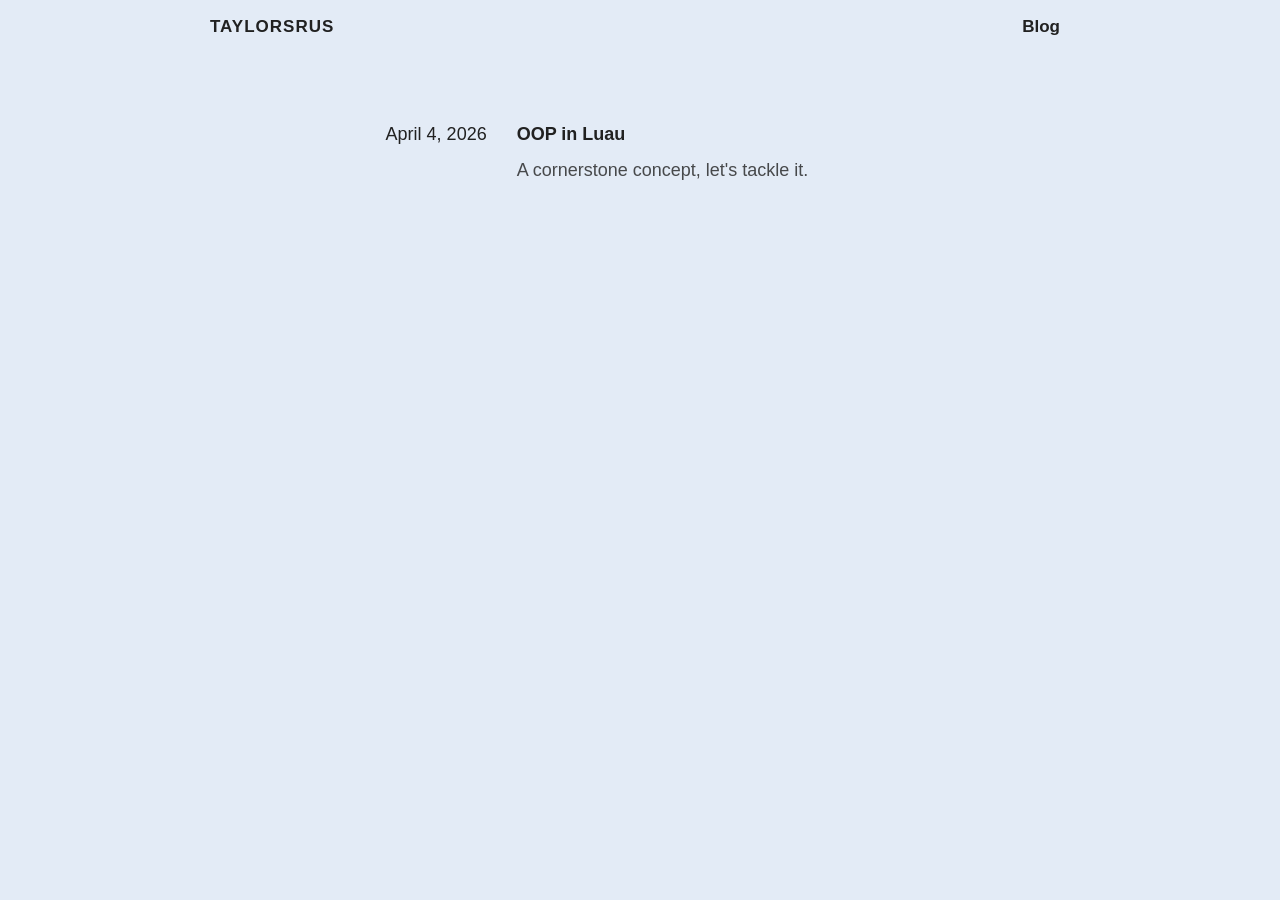
==== commit 026594e9: "update" ====
--- a/blog/index.html
+++ b/blog/index.html
@@ -1,7 +1,7 @@
 <!DOCTYPE html>
 <html lang="en">
 
-<head>
+<head><script src="/livereload.js?mindelay=10&amp;v=2&amp;port=1313&amp;path=livereload" data-no-instant defer></script>
   <title> · TaylorsRus</title>
   <meta charset="utf-8">
 <meta name="viewport" content="width=device-width, initial-scale=1.0">
@@ -19,7 +19,7 @@
   <meta name="twitter:card" content="summary">
   <meta name="twitter:title" content="TaylorsRus">
 
-<meta property="og:url" content="https://TaylorsRus.github.io/blog/">
+<meta property="og:url" content="http://localhost:1313/blog/">
   <meta property="og:site_name" content="TaylorsRus">
   <meta property="og:title" content="TaylorsRus">
   <meta property="og:locale" content="en_uk">
@@ -28,7 +28,7 @@
 
 
 
-<link rel="canonical" href="https://TaylorsRus.github.io/blog/">
+<link rel="canonical" href="http://localhost:1313/blog/">
 
 
 <link rel="preload" href="/fonts/fa-brands-400.woff2" as="font" type="font/woff2" crossorigin>
@@ -38,7 +38,7 @@
 
   
   
-  <link rel="stylesheet" href="/css/coder.min.f6b1b35a7b02521b25338f6cf58975f9980a6c12847763fe35a48307758cd1e7.css" integrity="sha256-9rGzWnsCUhslM49s9Yl1&#43;ZgKbBKEd2P&#43;NaSDB3WM0ec=" crossorigin="anonymous" media="screen" />
+  <link rel="stylesheet" href="/css/coder.css" media="screen">
 
 
 
@@ -50,7 +50,7 @@
  
   
     
-    <link rel="stylesheet" href="/css/custom.min.8208a7d68c0379debbb1f2ad79f23c593963c3abe3ca77961b14d405745cf95b.css" integrity="sha256-ggin1owDed67sfKtefI8WTljw6vjyneWGxTUBXRc&#43;Vs=" crossorigin="anonymous" media="screen" />
+    <link rel="stylesheet" href="/css/custom.css" media="screen">
   
 
 
@@ -89,7 +89,7 @@
     <nav class="navigation">
   <section class="container">
     
-    <a class="navigation-title" href="https://TaylorsRus.github.io/">
+    <a class="navigation-title" href="http://localhost:1313/">
       TaylorsRus
     </a>
     
@@ -120,6 +120,16 @@
   
   <ul>
     
+    <li>
+      <span class="date">April 4, 2026</span>
+      <div class="entry-copy">
+        <a class="title" href="/blog/oop-in-luau/">OOP in Luau</a>
+        
+        <div class="description">A cornerstone concept, let&#39;s tackle it.</div>
+        
+      </div>
+    </li>
+    
   </ul>
   
 
@@ -142,7 +152,7 @@
 
   
   
-  <script src="/js/coder.min.6ae284be93d2d19dad1f02b0039508d9aab3180a12a06dcc71b0b0ef7825a317.js" integrity="sha256-auKEvpPS0Z2tHwKwA5UI2aqzGAoSoG3McbCw73gloxc="></script>
+  <script src="/js/coder.js"></script>
   
 
   
--- a/css/custom.css
+++ b/css/custom.css
@@ -0,0 +1,18 @@
+body {
+  background: #e3ebf6;
+}
+
+.list ul li .entry-copy {
+  display: flex;
+  flex: 2;
+  flex-direction: column;
+}
+
+.list ul li {
+  margin-bottom: 2.4rem;
+}
+
+.list ul li .description {
+  margin-top: 0.4rem;
+  opacity: 0.8;
+}
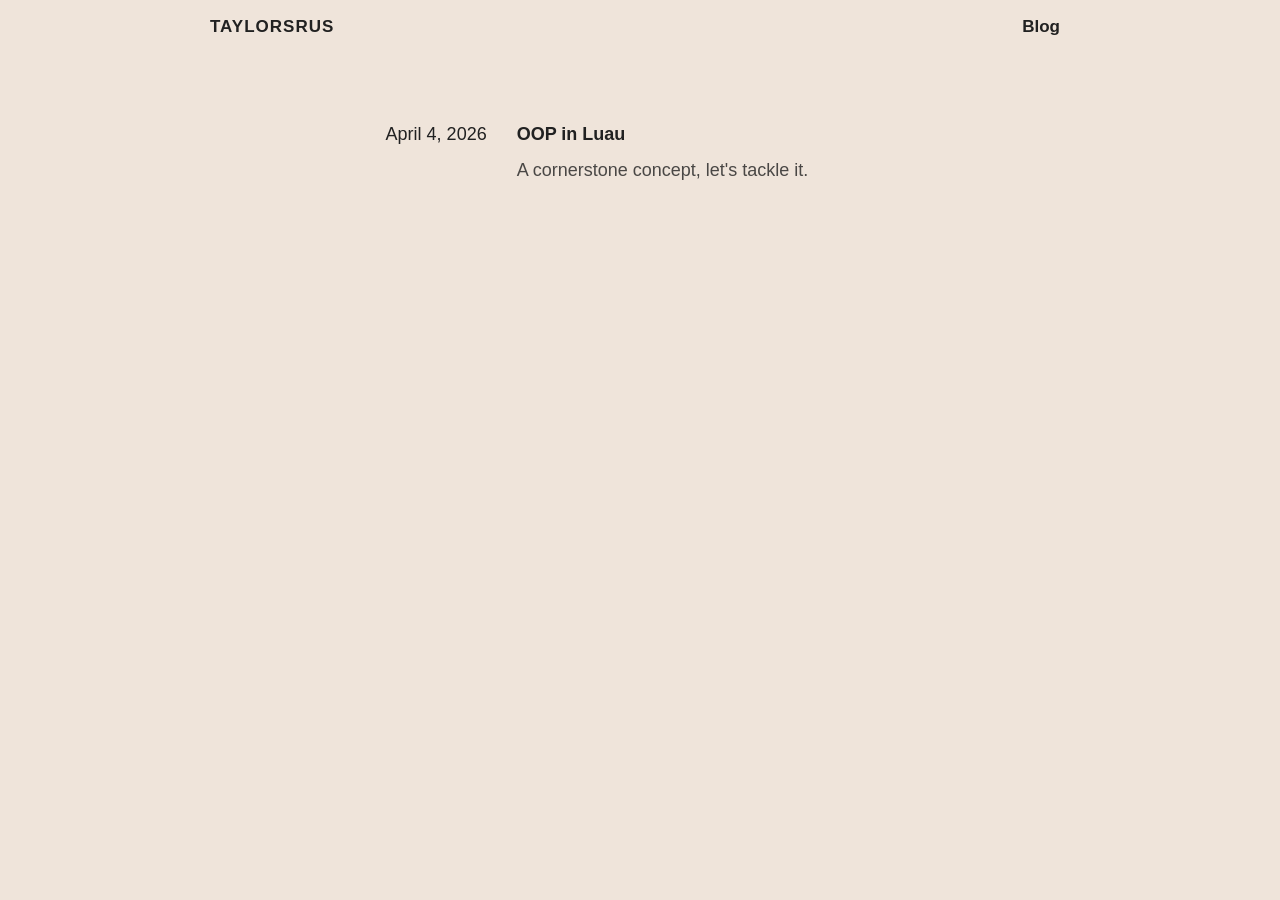
==== commit bd31660a: "Deploy website updates" ====
--- a/blog/index.html
+++ b/blog/index.html
@@ -1,7 +1,7 @@
 <!DOCTYPE html>
 <html lang="en">
 
-<head><script src="/livereload.js?mindelay=10&amp;v=2&amp;port=1313&amp;path=livereload" data-no-instant defer></script>
+<head>
   <title> · TaylorsRus</title>
   <meta charset="utf-8">
 <meta name="viewport" content="width=device-width, initial-scale=1.0">
@@ -19,7 +19,7 @@
   <meta name="twitter:card" content="summary">
   <meta name="twitter:title" content="TaylorsRus">
 
-<meta property="og:url" content="http://localhost:1313/blog/">
+<meta property="og:url" content="https://TaylorsRus.github.io/blog/">
   <meta property="og:site_name" content="TaylorsRus">
   <meta property="og:title" content="TaylorsRus">
   <meta property="og:locale" content="en_uk">
@@ -28,7 +28,7 @@
 
 
 
-<link rel="canonical" href="http://localhost:1313/blog/">
+<link rel="canonical" href="https://TaylorsRus.github.io/blog/">
 
 
 <link rel="preload" href="/fonts/fa-brands-400.woff2" as="font" type="font/woff2" crossorigin>
@@ -38,7 +38,7 @@
 
   
   
-  <link rel="stylesheet" href="/css/coder.css" media="screen">
+  <link rel="stylesheet" href="/css/coder.min.f6b1b35a7b02521b25338f6cf58975f9980a6c12847763fe35a48307758cd1e7.css" integrity="sha256-9rGzWnsCUhslM49s9Yl1&#43;ZgKbBKEd2P&#43;NaSDB3WM0ec=" crossorigin="anonymous" media="screen" />
 
 
 
@@ -50,7 +50,7 @@
  
   
     
-    <link rel="stylesheet" href="/css/custom.css" media="screen">
+    <link rel="stylesheet" href="/css/custom.min.60acc97f656501a1dde6a7f6b5e10aefb8fb6465e42b54754767d534f715a649.css" integrity="sha256-YKzJf2VlAaHd5qf2teEK77j7ZGXkK1R1R2fVNPcVpkk=" crossorigin="anonymous" media="screen" />
   
 
 
@@ -89,7 +89,7 @@
     <nav class="navigation">
   <section class="container">
     
-    <a class="navigation-title" href="http://localhost:1313/">
+    <a class="navigation-title" href="https://TaylorsRus.github.io/">
       TaylorsRus
     </a>
     
@@ -152,7 +152,7 @@
 
   
   
-  <script src="/js/coder.js"></script>
+  <script src="/js/coder.min.6ae284be93d2d19dad1f02b0039508d9aab3180a12a06dcc71b0b0ef7825a317.js" integrity="sha256-auKEvpPS0Z2tHwKwA5UI2aqzGAoSoG3McbCw73gloxc="></script>
   
 
   
--- a/css/coder.min.f6b1b35a7b02521b25338f6cf58975f9980a6c12847763fe35a48307758cd1e7.css
+++ b/css/coder.min.f6b1b35a7b02521b25338f6cf58975f9980a6c12847763fe35a48307758cd1e7.css
@@ -0,0 +1,11 @@
+@charset "UTF-8";/*!normalize.css v8.0.1 | MIT License | github.com/necolas/normalize.css*/html{line-height:1.15;-webkit-text-size-adjust:100%}body{margin:0}main{display:block}h1{font-size:2em;margin:.67em 0}hr{box-sizing:content-box;height:0;overflow:visible}pre{font-family:monospace,monospace;font-size:1em}a{background-color:initial;word-wrap:break-word}abbr[title]{border-bottom:none;text-decoration:underline;text-decoration:underline dotted}b,strong{font-weight:bolder}code,kbd,samp{font-family:monospace,monospace;font-size:1em}small{font-size:80%}sub,sup{font-size:75%;line-height:0;position:relative;vertical-align:baseline}sub{bottom:-.25em}sup{top:-.5em}img{border-style:none}button,input,optgroup,select,textarea{font-family:inherit;font-size:100%;line-height:1.15;margin:0}button,input{overflow:visible}button,select{text-transform:none}button,[type=button],[type=reset],[type=submit]{-webkit-appearance:button}button::-moz-focus-inner,[type=button]::-moz-focus-inner,[type=reset]::-moz-focus-inner,[type=submit]::-moz-focus-inner{border-style:none;padding:0}button:-moz-focusring,[type=button]:-moz-focusring,[type=reset]:-moz-focusring,[type=submit]:-moz-focusring{outline:1px dotted ButtonText}fieldset{padding:.35em .75em .625em}legend{box-sizing:border-box;color:inherit;display:table;max-width:100%;padding:0;white-space:normal}progress{vertical-align:baseline}textarea{overflow:auto}[type=checkbox],[type=radio]{box-sizing:border-box;padding:0}[type=number]::-webkit-inner-spin-button,[type=number]::-webkit-outer-spin-button{height:auto}[type=search]{-webkit-appearance:textfield;outline-offset:-2px}[type=search]::-webkit-search-decoration{-webkit-appearance:none}::-webkit-file-upload-button{-webkit-appearance:button;font:inherit}details{display:block}summary{display:list-item}template{display:none}[hidden]{display:none}/*!* Font Awesome Free 6.7.2 by @fontawesome - https://fontawesome.com
+* License - https://fontawesome.com/license/free (Icons: CC BY 4.0, Fonts: SIL OFL 1.1, Code: MIT License)
+* Copyright 2024 Fonticons, Inc.*/.fa{font-family:var(--fa-style-family,"Font Awesome 6 Free");font-weight:var(--fa-style,900)}.fas,.far,.fab,.fa-solid,.content article a:where(.external-link):not(:has(img)):after,.fa-regular,.fa-brands,.fa{-moz-osx-font-smoothing:grayscale;-webkit-font-smoothing:antialiased;display:var(--fa-display,inline-block);font-style:normal;font-variant:normal;line-height:1;text-rendering:auto}.fas::before,.far::before,.fab::before,.fa-solid::before,.fa-regular::before,.fa-brands::before,.fa::before{content:var(--fa)}.fa-classic,.fas,.fa-solid,.content article a:where(.external-link):not(:has(img)):after,.far,.fa-regular{font-family:'font awesome 6 free'}.fa-brands,.fab{font-family:'font awesome 6 brands'}.content article a:where(.external-link):not(:has(img)):after{-webkit-font-smoothing:antialiased;-moz-osx-font-smoothing:grayscale;display:inline-block;font-style:normal;font-variant:normal;font-weight:400;line-height:1}.fa-1x{font-size:1em}.fa-2x{font-size:2em}.fa-3x{font-size:3em}.fa-4x{font-size:4em}.fa-5x{font-size:5em}.fa-6x{font-size:6em}.fa-7x{font-size:7em}.fa-8x{font-size:8em}.fa-9x{font-size:9em}.fa-10x{font-size:10em}.fa-2xs{font-size:.625em;line-height:.1em;vertical-align:.225em}.fa-xs{font-size:.75em;line-height:.08333333em;vertical-align:.125em}.fa-sm{font-size:.875em;line-height:.07142857em;vertical-align:.05357143em}.fa-lg{font-size:1.25em;line-height:.05em;vertical-align:-.075em}.fa-xl{font-size:1.5em;line-height:.04166667em;vertical-align:-.125em}.fa-2xl{font-size:2em;line-height:.03125em;vertical-align:-.1875em}.fa-fw{text-align:center;width:1.25em}.fa-ul{list-style-type:none;margin-left:var(--fa-li-margin,2.5em);padding-left:0}.fa-ul>li{position:relative}.fa-li{left:calc(-1 * var(--fa-li-width,2em));position:absolute;text-align:center;width:var(--fa-li-width,2em);line-height:inherit}.fa-border{border-color:var(--fa-border-color,#eee);border-radius:var(--fa-border-radius,.1em);border-style:var(--fa-border-style,solid);border-width:var(--fa-border-width,.08em);padding:var(--fa-border-padding,.2em .25em .15em)}.fa-pull-left{float:left;margin-right:var(--fa-pull-margin,.3em)}.fa-pull-right{float:right;margin-left:var(--fa-pull-margin,.3em)}.fa-beat{animation-name:fa-beat;animation-delay:var(--fa-animation-delay,0s);animation-direction:var(--fa-animation-direction,normal);animation-duration:var(--fa-animation-duration,1s);animation-iteration-count:var(--fa-animation-iteration-count,infinite);animation-timing-function:var(--fa-animation-timing,ease-in-out)}.fa-bounce{animation-name:fa-bounce;animation-delay:var(--fa-animation-delay,0s);animation-direction:var(--fa-animation-direction,normal);animation-duration:var(--fa-animation-duration,1s);animation-iteration-count:var(--fa-animation-iteration-count,infinite);animation-timing-function:var(--fa-animation-timing,cubic-bezier(.28,.84,.42,1))}.fa-fade{animation-name:fa-fade;animation-delay:var(--fa-animation-delay,0s);animation-direction:var(--fa-animation-direction,normal);animation-duration:var(--fa-animation-duration,1s);animation-iteration-count:var(--fa-animation-iteration-count,infinite);animation-timing-function:var(--fa-animation-timing,cubic-bezier(.4,0,.6,1))}.fa-beat-fade{animation-name:fa-beat-fade;animation-delay:var(--fa-animation-delay,0s);animation-direction:var(--fa-animation-direction,normal);animation-duration:var(--fa-animation-duration,1s);animation-iteration-count:var(--fa-animation-iteration-count,infinite);animation-timing-function:var(--fa-animation-timing,cubic-bezier(.4,0,.6,1))}.fa-flip{animation-name:fa-flip;animation-delay:var(--fa-animation-delay,0s);animation-direction:var(--fa-animation-direction,normal);animation-duration:var(--fa-animation-duration,1s);animation-iteration-count:var(--fa-animation-iteration-count,infinite);animation-timing-function:var(--fa-animation-timing,ease-in-out)}.fa-shake{animation-name:fa-shake;animation-delay:var(--fa-animation-delay,0s);animation-direction:var(--fa-animation-direction,normal);animation-duration:var(--fa-animation-duration,1s);animation-iteration-count:var(--fa-animation-iteration-count,infinite);animation-timing-function:var(--fa-animation-timing,linear)}.fa-spin{animation-name:fa-spin;animation-delay:var(--fa-animation-delay,0s);animation-direction:var(--fa-animation-direction,normal);animation-duration:var(--fa-animation-duration,2s);animation-iteration-count:var(--fa-animation-iteration-count,infinite);animation-timing-function:var(--fa-animation-timing,linear)}.fa-spin-reverse{--fa-animation-direction:reverse}.fa-pulse,.fa-spin-pulse{animation-name:fa-spin;animation-direction:var(--fa-animation-direction,normal);animation-duration:var(--fa-animation-duration,1s);animation-iteration-count:var(--fa-animation-iteration-count,infinite);animation-timing-function:var(--fa-animation-timing,steps(8))}@media(prefers-reduced-motion:reduce){.fa-beat,.fa-bounce,.fa-fade,.fa-beat-fade,.fa-flip,.fa-pulse,.fa-shake,.fa-spin,.fa-spin-pulse{animation-delay:-1ms;animation-duration:1ms;animation-iteration-count:1;transition-delay:0s;transition-duration:0s}}@keyframes fa-beat{0%,90%{transform:scale(1)}45%{transform:scale(var(--fa-beat-scale,1.25))}}@keyframes fa-bounce{0%{transform:scale(1,1)translateY(0)}10%{transform:scale(var(--fa-bounce-start-scale-x,1.1),var(--fa-bounce-start-scale-y,.9))translateY(0)}30%{transform:scale(var(--fa-bounce-jump-scale-x,.9),var(--fa-bounce-jump-scale-y,1.1))translateY(var(--fa-bounce-height,-.5em))}50%{transform:scale(var(--fa-bounce-land-scale-x,1.05),var(--fa-bounce-land-scale-y,.95))translateY(0)}57%{transform:scale(1,1)translateY(var(--fa-bounce-rebound,-.125em))}64%{transform:scale(1,1)translateY(0)}100%{transform:scale(1,1)translateY(0)}}@keyframes fa-fade{50%{opacity:var(--fa-fade-opacity,.4)}}@keyframes fa-beat-fade{0%,100%{opacity:var(--fa-beat-fade-opacity,.4);transform:scale(1)}50%{opacity:1;transform:scale(var(--fa-beat-fade-scale,1.125))}}@keyframes fa-flip{50%{transform:rotate3d(var(--fa-flip-x,0),var(--fa-flip-y,1),var(--fa-flip-z,0),var(--fa-flip-angle,-180deg))}}@keyframes fa-shake{0%{transform:rotate(-15deg)}4%{transform:rotate(15deg)}8%,24%{transform:rotate(-18deg)}12%,28%{transform:rotate(18deg)}16%{transform:rotate(-22deg)}20%{transform:rotate(22deg)}32%{transform:rotate(-12deg)}36%{transform:rotate(12deg)}40%,100%{transform:rotate(0)}}@keyframes fa-spin{0%{transform:rotate(0)}100%{transform:rotate(360deg)}}.fa-rotate-90{transform:rotate(90deg)}.fa-rotate-180{transform:rotate(180deg)}.fa-rotate-270{transform:rotate(270deg)}.fa-flip-horizontal{transform:scale(-1,1)}.fa-flip-vertical{transform:scale(1,-1)}.fa-flip-both,.fa-flip-horizontal.fa-flip-vertical{transform:scale(-1,-1)}.fa-rotate-by{transform:rotate(var(--fa-rotate-angle,0))}.fa-stack{display:inline-block;height:2em;line-height:2em;position:relative;vertical-align:middle;width:2.5em}.fa-stack-1x,.fa-stack-2x{left:0;position:absolute;text-align:center;width:100%;z-index:var(--fa-stack-z-index,auto)}.fa-stack-1x{line-height:inherit}.fa-stack-2x{font-size:2em}.fa-inverse{color:var(--fa-inverse,#fff)}.fa-0{--fa:"\30"}.fa-1{--fa:"\31"}.fa-2{--fa:"\32"}.fa-3{--fa:"\33"}.fa-4{--fa:"\34"}.fa-5{--fa:"\35"}.fa-6{--fa:"\36"}.fa-7{--fa:"\37"}.fa-8{--fa:"\38"}.fa-9{--fa:"\39"}.fa-fill-drip{--fa:"\f576"}.fa-arrows-to-circle{--fa:"\e4bd"}.fa-circle-chevron-right{--fa:"\f138"}.fa-chevron-circle-right{--fa:"\f138"}.fa-at{--fa:"\40"}.fa-trash-can{--fa:"\f2ed"}.fa-trash-alt{--fa:"\f2ed"}.fa-text-height{--fa:"\f034"}.fa-user-xmark{--fa:"\f235"}.fa-user-times{--fa:"\f235"}.fa-stethoscope{--fa:"\f0f1"}.fa-message{--fa:"\f27a"}.fa-comment-alt{--fa:"\f27a"}.fa-info{--fa:"\f129"}.fa-down-left-and-up-right-to-center{--fa:"\f422"}.fa-compress-alt{--fa:"\f422"}.fa-explosion{--fa:"\e4e9"}.fa-file-lines{--fa:"\f15c"}.fa-file-alt{--fa:"\f15c"}.fa-file-text{--fa:"\f15c"}.fa-wave-square{--fa:"\f83e"}.fa-ring{--fa:"\f70b"}.fa-building-un{--fa:"\e4d9"}.fa-dice-three{--fa:"\f527"}.fa-calendar-days{--fa:"\f073"}.fa-calendar-alt{--fa:"\f073"}.fa-anchor-circle-check{--fa:"\e4aa"}.fa-building-circle-arrow-right{--fa:"\e4d1"}.fa-volleyball{--fa:"\f45f"}.fa-volleyball-ball{--fa:"\f45f"}.fa-arrows-up-to-line{--fa:"\e4c2"}.fa-sort-down{--fa:"\f0dd"}.fa-sort-desc{--fa:"\f0dd"}.fa-circle-minus{--fa:"\f056"}.fa-minus-circle{--fa:"\f056"}.fa-door-open{--fa:"\f52b"}.fa-right-from-bracket{--fa:"\f2f5"}.fa-sign-out-alt{--fa:"\f2f5"}.fa-atom{--fa:"\f5d2"}.fa-soap{--fa:"\e06e"}.fa-icons{--fa:"\f86d"}.fa-heart-music-camera-bolt{--fa:"\f86d"}.fa-microphone-lines-slash{--fa:"\f539"}.fa-microphone-alt-slash{--fa:"\f539"}.fa-bridge-circle-check{--fa:"\e4c9"}.fa-pump-medical{--fa:"\e06a"}.fa-fingerprint{--fa:"\f577"}.fa-hand-point-right{--fa:"\f0a4"}.fa-magnifying-glass-location{--fa:"\f689"}.fa-search-location{--fa:"\f689"}.fa-forward-step{--fa:"\f051"}.fa-step-forward{--fa:"\f051"}.fa-face-smile-beam{--fa:"\f5b8"}.fa-smile-beam{--fa:"\f5b8"}.fa-flag-checkered{--fa:"\f11e"}.fa-football{--fa:"\f44e"}.fa-football-ball{--fa:"\f44e"}.fa-school-circle-exclamation{--fa:"\e56c"}.fa-crop{--fa:"\f125"}.fa-angles-down{--fa:"\f103"}.fa-angle-double-down{--fa:"\f103"}.fa-users-rectangle{--fa:"\e594"}.fa-people-roof{--fa:"\e537"}.fa-people-line{--fa:"\e534"}.fa-beer-mug-empty{--fa:"\f0fc"}.fa-beer{--fa:"\f0fc"}.fa-diagram-predecessor{--fa:"\e477"}.fa-arrow-up-long{--fa:"\f176"}.fa-long-arrow-up{--fa:"\f176"}.fa-fire-flame-simple{--fa:"\f46a"}.fa-burn{--fa:"\f46a"}.fa-person{--fa:"\f183"}.fa-male{--fa:"\f183"}.fa-laptop{--fa:"\f109"}.fa-file-csv{--fa:"\f6dd"}.fa-menorah{--fa:"\f676"}.fa-truck-plane{--fa:"\e58f"}.fa-record-vinyl{--fa:"\f8d9"}.fa-face-grin-stars{--fa:"\f587"}.fa-grin-stars{--fa:"\f587"}.fa-bong{--fa:"\f55c"}.fa-spaghetti-monster-flying{--fa:"\f67b"}.fa-pastafarianism{--fa:"\f67b"}.fa-arrow-down-up-across-line{--fa:"\e4af"}.fa-spoon{--fa:"\f2e5"}.fa-utensil-spoon{--fa:"\f2e5"}.fa-jar-wheat{--fa:"\e517"}.fa-envelopes-bulk{--fa:"\f674"}.fa-mail-bulk{--fa:"\f674"}.fa-file-circle-exclamation{--fa:"\e4eb"}.fa-circle-h{--fa:"\f47e"}.fa-hospital-symbol{--fa:"\f47e"}.fa-pager{--fa:"\f815"}.fa-address-book{--fa:"\f2b9"}.fa-contact-book{--fa:"\f2b9"}.fa-strikethrough{--fa:"\f0cc"}.fa-k{--fa:"\4b"}.fa-landmark-flag{--fa:"\e51c"}.fa-pencil{--fa:"\f303"}.fa-pencil-alt{--fa:"\f303"}.fa-backward{--fa:"\f04a"}.fa-caret-right{--fa:"\f0da"}.fa-comments{--fa:"\f086"}.fa-paste{--fa:"\f0ea"}.fa-file-clipboard{--fa:"\f0ea"}.fa-code-pull-request{--fa:"\e13c"}.fa-clipboard-list{--fa:"\f46d"}.fa-truck-ramp-box{--fa:"\f4de"}.fa-truck-loading{--fa:"\f4de"}.fa-user-check{--fa:"\f4fc"}.fa-vial-virus{--fa:"\e597"}.fa-sheet-plastic{--fa:"\e571"}.fa-blog{--fa:"\f781"}.fa-user-ninja{--fa:"\f504"}.fa-person-arrow-up-from-line{--fa:"\e539"}.fa-scroll-torah{--fa:"\f6a0"}.fa-torah{--fa:"\f6a0"}.fa-broom-ball{--fa:"\f458"}.fa-quidditch{--fa:"\f458"}.fa-quidditch-broom-ball{--fa:"\f458"}.fa-toggle-off{--fa:"\f204"}.fa-box-archive{--fa:"\f187"}.fa-archive{--fa:"\f187"}.fa-person-drowning{--fa:"\e545"}.fa-arrow-down-9-1{--fa:"\f886"}.fa-sort-numeric-desc{--fa:"\f886"}.fa-sort-numeric-down-alt{--fa:"\f886"}.fa-face-grin-tongue-squint{--fa:"\f58a"}.fa-grin-tongue-squint{--fa:"\f58a"}.fa-spray-can{--fa:"\f5bd"}.fa-truck-monster{--fa:"\f63b"}.fa-w{--fa:"\57"}.fa-earth-africa{--fa:"\f57c"}.fa-globe-africa{--fa:"\f57c"}.fa-rainbow{--fa:"\f75b"}.fa-circle-notch{--fa:"\f1ce"}.fa-tablet-screen-button{--fa:"\f3fa"}.fa-tablet-alt{--fa:"\f3fa"}.fa-paw{--fa:"\f1b0"}.fa-cloud{--fa:"\f0c2"}.fa-trowel-bricks{--fa:"\e58a"}.fa-face-flushed{--fa:"\f579"}.fa-flushed{--fa:"\f579"}.fa-hospital-user{--fa:"\f80d"}.fa-tent-arrow-left-right{--fa:"\e57f"}.fa-gavel{--fa:"\f0e3"}.fa-legal{--fa:"\f0e3"}.fa-binoculars{--fa:"\f1e5"}.fa-microphone-slash{--fa:"\f131"}.fa-box-tissue{--fa:"\e05b"}.fa-motorcycle{--fa:"\f21c"}.fa-bell-concierge{--fa:"\f562"}.fa-concierge-bell{--fa:"\f562"}.fa-pen-ruler{--fa:"\f5ae"}.fa-pencil-ruler{--fa:"\f5ae"}.fa-people-arrows{--fa:"\e068"}.fa-people-arrows-left-right{--fa:"\e068"}.fa-mars-and-venus-burst{--fa:"\e523"}.fa-square-caret-right{--fa:"\f152"}.fa-caret-square-right{--fa:"\f152"}.fa-scissors{--fa:"\f0c4"}.fa-cut{--fa:"\f0c4"}.fa-sun-plant-wilt{--fa:"\e57a"}.fa-toilets-portable{--fa:"\e584"}.fa-hockey-puck{--fa:"\f453"}.fa-table{--fa:"\f0ce"}.fa-magnifying-glass-arrow-right{--fa:"\e521"}.fa-tachograph-digital{--fa:"\f566"}.fa-digital-tachograph{--fa:"\f566"}.fa-users-slash{--fa:"\e073"}.fa-clover{--fa:"\e139"}.fa-reply{--fa:"\f3e5"}.fa-mail-reply{--fa:"\f3e5"}.fa-star-and-crescent{--fa:"\f699"}.fa-house-fire{--fa:"\e50c"}.fa-square-minus{--fa:"\f146"}.fa-minus-square{--fa:"\f146"}.fa-helicopter{--fa:"\f533"}.fa-compass{--fa:"\f14e"}.fa-square-caret-down{--fa:"\f150"}.fa-caret-square-down{--fa:"\f150"}.fa-file-circle-question{--fa:"\e4ef"}.fa-laptop-code{--fa:"\f5fc"}.fa-swatchbook{--fa:"\f5c3"}.fa-prescription-bottle{--fa:"\f485"}.fa-bars{--fa:"\f0c9"}.fa-navicon{--fa:"\f0c9"}.fa-people-group{--fa:"\e533"}.fa-hourglass-end{--fa:"\f253"}.fa-hourglass-3{--fa:"\f253"}.fa-heart-crack{--fa:"\f7a9"}.fa-heart-broken{--fa:"\f7a9"}.fa-square-up-right{--fa:"\f360"}.fa-external-link-square-alt{--fa:"\f360"}.fa-face-kiss-beam{--fa:"\f597"}.fa-kiss-beam{--fa:"\f597"}.fa-film{--fa:"\f008"}.fa-ruler-horizontal{--fa:"\f547"}.fa-people-robbery{--fa:"\e536"}.fa-lightbulb{--fa:"\f0eb"}.fa-caret-left{--fa:"\f0d9"}.fa-circle-exclamation{--fa:"\f06a"}.fa-exclamation-circle{--fa:"\f06a"}.fa-school-circle-xmark{--fa:"\e56d"}.fa-arrow-right-from-bracket{--fa:"\f08b"}.fa-sign-out{--fa:"\f08b"}.fa-circle-chevron-down{--fa:"\f13a"}.fa-chevron-circle-down{--fa:"\f13a"}.fa-unlock-keyhole{--fa:"\f13e"}.fa-unlock-alt{--fa:"\f13e"}.fa-cloud-showers-heavy{--fa:"\f740"}.fa-headphones-simple{--fa:"\f58f"}.fa-headphones-alt{--fa:"\f58f"}.fa-sitemap{--fa:"\f0e8"}.fa-circle-dollar-to-slot{--fa:"\f4b9"}.fa-donate{--fa:"\f4b9"}.fa-memory{--fa:"\f538"}.fa-road-spikes{--fa:"\e568"}.fa-fire-burner{--fa:"\e4f1"}.fa-flag{--fa:"\f024"}.fa-hanukiah{--fa:"\f6e6"}.fa-feather{--fa:"\f52d"}.fa-volume-low{--fa:"\f027"}.fa-volume-down{--fa:"\f027"}.fa-comment-slash{--fa:"\f4b3"}.fa-cloud-sun-rain{--fa:"\f743"}.fa-compress{--fa:"\f066"}.fa-wheat-awn{--fa:"\e2cd"}.fa-wheat-alt{--fa:"\e2cd"}.fa-ankh{--fa:"\f644"}.fa-hands-holding-child{--fa:"\e4fa"}.fa-asterisk{--fa:"\2a"}.fa-square-check{--fa:"\f14a"}.fa-check-square{--fa:"\f14a"}.fa-peseta-sign{--fa:"\e221"}.fa-heading{--fa:"\f1dc"}.fa-header{--fa:"\f1dc"}.fa-ghost{--fa:"\f6e2"}.fa-list{--fa:"\f03a"}.fa-list-squares{--fa:"\f03a"}.fa-square-phone-flip{--fa:"\f87b"}.fa-phone-square-alt{--fa:"\f87b"}.fa-cart-plus{--fa:"\f217"}.fa-gamepad{--fa:"\f11b"}.fa-circle-dot{--fa:"\f192"}.fa-dot-circle{--fa:"\f192"}.fa-face-dizzy{--fa:"\f567"}.fa-dizzy{--fa:"\f567"}.fa-egg{--fa:"\f7fb"}.fa-house-medical-circle-xmark{--fa:"\e513"}.fa-campground{--fa:"\f6bb"}.fa-folder-plus{--fa:"\f65e"}.fa-futbol{--fa:"\f1e3"}.fa-futbol-ball{--fa:"\f1e3"}.fa-soccer-ball{--fa:"\f1e3"}.fa-paintbrush{--fa:"\f1fc"}.fa-paint-brush{--fa:"\f1fc"}.fa-lock{--fa:"\f023"}.fa-gas-pump{--fa:"\f52f"}.fa-hot-tub-person{--fa:"\f593"}.fa-hot-tub{--fa:"\f593"}.fa-map-location{--fa:"\f59f"}.fa-map-marked{--fa:"\f59f"}.fa-house-flood-water{--fa:"\e50e"}.fa-tree{--fa:"\f1bb"}.fa-bridge-lock{--fa:"\e4cc"}.fa-sack-dollar{--fa:"\f81d"}.fa-pen-to-square{--fa:"\f044"}.fa-edit{--fa:"\f044"}.fa-car-side{--fa:"\f5e4"}.fa-share-nodes{--fa:"\f1e0"}.fa-share-alt{--fa:"\f1e0"}.fa-heart-circle-minus{--fa:"\e4ff"}.fa-hourglass-half{--fa:"\f252"}.fa-hourglass-2{--fa:"\f252"}.fa-microscope{--fa:"\f610"}.fa-sink{--fa:"\e06d"}.fa-bag-shopping{--fa:"\f290"}.fa-shopping-bag{--fa:"\f290"}.fa-arrow-down-z-a{--fa:"\f881"}.fa-sort-alpha-desc{--fa:"\f881"}.fa-sort-alpha-down-alt{--fa:"\f881"}.fa-mitten{--fa:"\f7b5"}.fa-person-rays{--fa:"\e54d"}.fa-users{--fa:"\f0c0"}.fa-eye-slash{--fa:"\f070"}.fa-flask-vial{--fa:"\e4f3"}.fa-hand{--fa:"\f256"}.fa-hand-paper{--fa:"\f256"}.fa-om{--fa:"\f679"}.fa-worm{--fa:"\e599"}.fa-house-circle-xmark{--fa:"\e50b"}.fa-plug{--fa:"\f1e6"}.fa-chevron-up{--fa:"\f077"}.fa-hand-spock{--fa:"\f259"}.fa-stopwatch{--fa:"\f2f2"}.fa-face-kiss{--fa:"\f596"}.fa-kiss{--fa:"\f596"}.fa-bridge-circle-xmark{--fa:"\e4cb"}.fa-face-grin-tongue{--fa:"\f589"}.fa-grin-tongue{--fa:"\f589"}.fa-chess-bishop{--fa:"\f43a"}.fa-face-grin-wink{--fa:"\f58c"}.fa-grin-wink{--fa:"\f58c"}.fa-ear-deaf{--fa:"\f2a4"}.fa-deaf{--fa:"\f2a4"}.fa-deafness{--fa:"\f2a4"}.fa-hard-of-hearing{--fa:"\f2a4"}.fa-road-circle-check{--fa:"\e564"}.fa-dice-five{--fa:"\f523"}.fa-square-rss{--fa:"\f143"}.fa-rss-square{--fa:"\f143"}.fa-land-mine-on{--fa:"\e51b"}.fa-i-cursor{--fa:"\f246"}.fa-stamp{--fa:"\f5bf"}.fa-stairs{--fa:"\e289"}.fa-i{--fa:"\49"}.fa-hryvnia-sign{--fa:"\f6f2"}.fa-hryvnia{--fa:"\f6f2"}.fa-pills{--fa:"\f484"}.fa-face-grin-wide{--fa:"\f581"}.fa-grin-alt{--fa:"\f581"}.fa-tooth{--fa:"\f5c9"}.fa-v{--fa:"\56"}.fa-bangladeshi-taka-sign{--fa:"\e2e6"}.fa-bicycle{--fa:"\f206"}.fa-staff-snake{--fa:"\e579"}.fa-rod-asclepius{--fa:"\e579"}.fa-rod-snake{--fa:"\e579"}.fa-staff-aesculapius{--fa:"\e579"}.fa-head-side-cough-slash{--fa:"\e062"}.fa-truck-medical{--fa:"\f0f9"}.fa-ambulance{--fa:"\f0f9"}.fa-wheat-awn-circle-exclamation{--fa:"\e598"}.fa-snowman{--fa:"\f7d0"}.fa-mortar-pestle{--fa:"\f5a7"}.fa-road-barrier{--fa:"\e562"}.fa-school{--fa:"\f549"}.fa-igloo{--fa:"\f7ae"}.fa-joint{--fa:"\f595"}.fa-angle-right{--fa:"\f105"}.fa-horse{--fa:"\f6f0"}.fa-q{--fa:"\51"}.fa-g{--fa:"\47"}.fa-notes-medical{--fa:"\f481"}.fa-temperature-half{--fa:"\f2c9"}.fa-temperature-2{--fa:"\f2c9"}.fa-thermometer-2{--fa:"\f2c9"}.fa-thermometer-half{--fa:"\f2c9"}.fa-dong-sign{--fa:"\e169"}.fa-capsules{--fa:"\f46b"}.fa-poo-storm{--fa:"\f75a"}.fa-poo-bolt{--fa:"\f75a"}.fa-face-frown-open{--fa:"\f57a"}.fa-frown-open{--fa:"\f57a"}.fa-hand-point-up{--fa:"\f0a6"}.fa-money-bill{--fa:"\f0d6"}.fa-bookmark{--fa:"\f02e"}.fa-align-justify{--fa:"\f039"}.fa-umbrella-beach{--fa:"\f5ca"}.fa-helmet-un{--fa:"\e503"}.fa-bullseye{--fa:"\f140"}.fa-bacon{--fa:"\f7e5"}.fa-hand-point-down{--fa:"\f0a7"}.fa-arrow-up-from-bracket{--fa:"\e09a"}.fa-folder{--fa:"\f07b"}.fa-folder-blank{--fa:"\f07b"}.fa-file-waveform{--fa:"\f478"}.fa-file-medical-alt{--fa:"\f478"}.fa-radiation{--fa:"\f7b9"}.fa-chart-simple{--fa:"\e473"}.fa-mars-stroke{--fa:"\f229"}.fa-vial{--fa:"\f492"}.fa-gauge{--fa:"\f624"}.fa-dashboard{--fa:"\f624"}.fa-gauge-med{--fa:"\f624"}.fa-tachometer-alt-average{--fa:"\f624"}.fa-wand-magic-sparkles{--fa:"\e2ca"}.fa-magic-wand-sparkles{--fa:"\e2ca"}.fa-e{--fa:"\45"}.fa-pen-clip{--fa:"\f305"}.fa-pen-alt{--fa:"\f305"}.fa-bridge-circle-exclamation{--fa:"\e4ca"}.fa-user{--fa:"\f007"}.fa-school-circle-check{--fa:"\e56b"}.fa-dumpster{--fa:"\f793"}.fa-van-shuttle{--fa:"\f5b6"}.fa-shuttle-van{--fa:"\f5b6"}.fa-building-user{--fa:"\e4da"}.fa-square-caret-left{--fa:"\f191"}.fa-caret-square-left{--fa:"\f191"}.fa-highlighter{--fa:"\f591"}.fa-key{--fa:"\f084"}.fa-bullhorn{--fa:"\f0a1"}.fa-globe{--fa:"\f0ac"}.fa-synagogue{--fa:"\f69b"}.fa-person-half-dress{--fa:"\e548"}.fa-road-bridge{--fa:"\e563"}.fa-location-arrow{--fa:"\f124"}.fa-c{--fa:"\43"}.fa-tablet-button{--fa:"\f10a"}.fa-building-lock{--fa:"\e4d6"}.fa-pizza-slice{--fa:"\f818"}.fa-money-bill-wave{--fa:"\f53a"}.fa-chart-area{--fa:"\f1fe"}.fa-area-chart{--fa:"\f1fe"}.fa-house-flag{--fa:"\e50d"}.fa-person-circle-minus{--fa:"\e540"}.fa-ban{--fa:"\f05e"}.fa-cancel{--fa:"\f05e"}.fa-camera-rotate{--fa:"\e0d8"}.fa-spray-can-sparkles{--fa:"\f5d0"}.fa-air-freshener{--fa:"\f5d0"}.fa-star{--fa:"\f005"}.fa-repeat{--fa:"\f363"}.fa-cross{--fa:"\f654"}.fa-box{--fa:"\f466"}.fa-venus-mars{--fa:"\f228"}.fa-arrow-pointer{--fa:"\f245"}.fa-mouse-pointer{--fa:"\f245"}.fa-maximize{--fa:"\f31e"}.fa-expand-arrows-alt{--fa:"\f31e"}.fa-charging-station{--fa:"\f5e7"}.fa-shapes{--fa:"\f61f"}.fa-triangle-circle-square{--fa:"\f61f"}.fa-shuffle{--fa:"\f074"}.fa-random{--fa:"\f074"}.fa-person-running{--fa:"\f70c"}.fa-running{--fa:"\f70c"}.fa-mobile-retro{--fa:"\e527"}.fa-grip-lines-vertical{--fa:"\f7a5"}.fa-spider{--fa:"\f717"}.fa-hands-bound{--fa:"\e4f9"}.fa-file-invoice-dollar{--fa:"\f571"}.fa-plane-circle-exclamation{--fa:"\e556"}.fa-x-ray{--fa:"\f497"}.fa-spell-check{--fa:"\f891"}.fa-slash{--fa:"\f715"}.fa-computer-mouse{--fa:"\f8cc"}.fa-mouse{--fa:"\f8cc"}.fa-arrow-right-to-bracket{--fa:"\f090"}.fa-sign-in{--fa:"\f090"}.fa-shop-slash{--fa:"\e070"}.fa-store-alt-slash{--fa:"\e070"}.fa-server{--fa:"\f233"}.fa-virus-covid-slash{--fa:"\e4a9"}.fa-shop-lock{--fa:"\e4a5"}.fa-hourglass-start{--fa:"\f251"}.fa-hourglass-1{--fa:"\f251"}.fa-blender-phone{--fa:"\f6b6"}.fa-building-wheat{--fa:"\e4db"}.fa-person-breastfeeding{--fa:"\e53a"}.fa-right-to-bracket{--fa:"\f2f6"}.fa-sign-in-alt{--fa:"\f2f6"}.fa-venus{--fa:"\f221"}.fa-passport{--fa:"\f5ab"}.fa-thumbtack-slash{--fa:"\e68f"}.fa-thumb-tack-slash{--fa:"\e68f"}.fa-heart-pulse{--fa:"\f21e"}.fa-heartbeat{--fa:"\f21e"}.fa-people-carry-box{--fa:"\f4ce"}.fa-people-carry{--fa:"\f4ce"}.fa-temperature-high{--fa:"\f769"}.fa-microchip{--fa:"\f2db"}.fa-crown{--fa:"\f521"}.fa-weight-hanging{--fa:"\f5cd"}.fa-xmarks-lines{--fa:"\e59a"}.fa-file-prescription{--fa:"\f572"}.fa-weight-scale{--fa:"\f496"}.fa-weight{--fa:"\f496"}.fa-user-group{--fa:"\f500"}.fa-user-friends{--fa:"\f500"}.fa-arrow-up-a-z{--fa:"\f15e"}.fa-sort-alpha-up{--fa:"\f15e"}.fa-chess-knight{--fa:"\f441"}.fa-face-laugh-squint{--fa:"\f59b"}.fa-laugh-squint{--fa:"\f59b"}.fa-wheelchair{--fa:"\f193"}.fa-circle-arrow-up{--fa:"\f0aa"}.fa-arrow-circle-up{--fa:"\f0aa"}.fa-toggle-on{--fa:"\f205"}.fa-person-walking{--fa:"\f554"}.fa-walking{--fa:"\f554"}.fa-l{--fa:"\4c"}.fa-fire{--fa:"\f06d"}.fa-bed-pulse{--fa:"\f487"}.fa-procedures{--fa:"\f487"}.fa-shuttle-space{--fa:"\f197"}.fa-space-shuttle{--fa:"\f197"}.fa-face-laugh{--fa:"\f599"}.fa-laugh{--fa:"\f599"}.fa-folder-open{--fa:"\f07c"}.fa-heart-circle-plus{--fa:"\e500"}.fa-code-fork{--fa:"\e13b"}.fa-city{--fa:"\f64f"}.fa-microphone-lines{--fa:"\f3c9"}.fa-microphone-alt{--fa:"\f3c9"}.fa-pepper-hot{--fa:"\f816"}.fa-unlock{--fa:"\f09c"}.fa-colon-sign{--fa:"\e140"}.fa-headset{--fa:"\f590"}.fa-store-slash{--fa:"\e071"}.fa-road-circle-xmark{--fa:"\e566"}.fa-user-minus{--fa:"\f503"}.fa-mars-stroke-up{--fa:"\f22a"}.fa-mars-stroke-v{--fa:"\f22a"}.fa-champagne-glasses{--fa:"\f79f"}.fa-glass-cheers{--fa:"\f79f"}.fa-clipboard{--fa:"\f328"}.fa-house-circle-exclamation{--fa:"\e50a"}.fa-file-arrow-up{--fa:"\f574"}.fa-file-upload{--fa:"\f574"}.fa-wifi{--fa:"\f1eb"}.fa-wifi-3{--fa:"\f1eb"}.fa-wifi-strong{--fa:"\f1eb"}.fa-bath{--fa:"\f2cd"}.fa-bathtub{--fa:"\f2cd"}.fa-underline{--fa:"\f0cd"}.fa-user-pen{--fa:"\f4ff"}.fa-user-edit{--fa:"\f4ff"}.fa-signature{--fa:"\f5b7"}.fa-stroopwafel{--fa:"\f551"}.fa-bold{--fa:"\f032"}.fa-anchor-lock{--fa:"\e4ad"}.fa-building-ngo{--fa:"\e4d7"}.fa-manat-sign{--fa:"\e1d5"}.fa-not-equal{--fa:"\f53e"}.fa-border-top-left{--fa:"\f853"}.fa-border-style{--fa:"\f853"}.fa-map-location-dot{--fa:"\f5a0"}.fa-map-marked-alt{--fa:"\f5a0"}.fa-jedi{--fa:"\f669"}.fa-square-poll-vertical{--fa:"\f681"}.fa-poll{--fa:"\f681"}.fa-mug-hot{--fa:"\f7b6"}.fa-car-battery{--fa:"\f5df"}.fa-battery-car{--fa:"\f5df"}.fa-gift{--fa:"\f06b"}.fa-dice-two{--fa:"\f528"}.fa-chess-queen{--fa:"\f445"}.fa-glasses{--fa:"\f530"}.fa-chess-board{--fa:"\f43c"}.fa-building-circle-check{--fa:"\e4d2"}.fa-person-chalkboard{--fa:"\e53d"}.fa-mars-stroke-right{--fa:"\f22b"}.fa-mars-stroke-h{--fa:"\f22b"}.fa-hand-back-fist{--fa:"\f255"}.fa-hand-rock{--fa:"\f255"}.fa-square-caret-up{--fa:"\f151"}.fa-caret-square-up{--fa:"\f151"}.fa-cloud-showers-water{--fa:"\e4e4"}.fa-chart-bar{--fa:"\f080"}.fa-bar-chart{--fa:"\f080"}.fa-hands-bubbles{--fa:"\e05e"}.fa-hands-wash{--fa:"\e05e"}.fa-less-than-equal{--fa:"\f537"}.fa-train{--fa:"\f238"}.fa-eye-low-vision{--fa:"\f2a8"}.fa-low-vision{--fa:"\f2a8"}.fa-crow{--fa:"\f520"}.fa-sailboat{--fa:"\e445"}.fa-window-restore{--fa:"\f2d2"}.fa-square-plus{--fa:"\f0fe"}.fa-plus-square{--fa:"\f0fe"}.fa-torii-gate{--fa:"\f6a1"}.fa-frog{--fa:"\f52e"}.fa-bucket{--fa:"\e4cf"}.fa-image{--fa:"\f03e"}.fa-microphone{--fa:"\f130"}.fa-cow{--fa:"\f6c8"}.fa-caret-up{--fa:"\f0d8"}.fa-screwdriver{--fa:"\f54a"}.fa-folder-closed{--fa:"\e185"}.fa-house-tsunami{--fa:"\e515"}.fa-square-nfi{--fa:"\e576"}.fa-arrow-up-from-ground-water{--fa:"\e4b5"}.fa-martini-glass{--fa:"\f57b"}.fa-glass-martini-alt{--fa:"\f57b"}.fa-square-binary{--fa:"\e69b"}.fa-rotate-left{--fa:"\f2ea"}.fa-rotate-back{--fa:"\f2ea"}.fa-rotate-backward{--fa:"\f2ea"}.fa-undo-alt{--fa:"\f2ea"}.fa-table-columns{--fa:"\f0db"}.fa-columns{--fa:"\f0db"}.fa-lemon{--fa:"\f094"}.fa-head-side-mask{--fa:"\e063"}.fa-handshake{--fa:"\f2b5"}.fa-gem{--fa:"\f3a5"}.fa-dolly{--fa:"\f472"}.fa-dolly-box{--fa:"\f472"}.fa-smoking{--fa:"\f48d"}.fa-minimize{--fa:"\f78c"}.fa-compress-arrows-alt{--fa:"\f78c"}.fa-monument{--fa:"\f5a6"}.fa-snowplow{--fa:"\f7d2"}.fa-angles-right{--fa:"\f101"}.fa-angle-double-right{--fa:"\f101"}.fa-cannabis{--fa:"\f55f"}.fa-circle-play{--fa:"\f144"}.fa-play-circle{--fa:"\f144"}.fa-tablets{--fa:"\f490"}.fa-ethernet{--fa:"\f796"}.fa-euro-sign{--fa:"\f153"}.fa-eur{--fa:"\f153"}.fa-euro{--fa:"\f153"}.fa-chair{--fa:"\f6c0"}.fa-circle-check{--fa:"\f058"}.fa-check-circle{--fa:"\f058"}.fa-circle-stop{--fa:"\f28d"}.fa-stop-circle{--fa:"\f28d"}.fa-compass-drafting{--fa:"\f568"}.fa-drafting-compass{--fa:"\f568"}.fa-plate-wheat{--fa:"\e55a"}.fa-icicles{--fa:"\f7ad"}.fa-person-shelter{--fa:"\e54f"}.fa-neuter{--fa:"\f22c"}.fa-id-badge{--fa:"\f2c1"}.fa-marker{--fa:"\f5a1"}.fa-face-laugh-beam{--fa:"\f59a"}.fa-laugh-beam{--fa:"\f59a"}.fa-helicopter-symbol{--fa:"\e502"}.fa-universal-access{--fa:"\f29a"}.fa-circle-chevron-up{--fa:"\f139"}.fa-chevron-circle-up{--fa:"\f139"}.fa-lari-sign{--fa:"\e1c8"}.fa-volcano{--fa:"\f770"}.fa-person-walking-dashed-line-arrow-right{--fa:"\e553"}.fa-sterling-sign{--fa:"\f154"}.fa-gbp{--fa:"\f154"}.fa-pound-sign{--fa:"\f154"}.fa-viruses{--fa:"\e076"}.fa-square-person-confined{--fa:"\e577"}.fa-user-tie{--fa:"\f508"}.fa-arrow-down-long{--fa:"\f175"}.fa-long-arrow-down{--fa:"\f175"}.fa-tent-arrow-down-to-line{--fa:"\e57e"}.fa-certificate{--fa:"\f0a3"}.fa-reply-all{--fa:"\f122"}.fa-mail-reply-all{--fa:"\f122"}.fa-suitcase{--fa:"\f0f2"}.fa-person-skating{--fa:"\f7c5"}.fa-skating{--fa:"\f7c5"}.fa-filter-circle-dollar{--fa:"\f662"}.fa-funnel-dollar{--fa:"\f662"}.fa-camera-retro{--fa:"\f083"}.fa-circle-arrow-down{--fa:"\f0ab"}.fa-arrow-circle-down{--fa:"\f0ab"}.fa-file-import{--fa:"\f56f"}.fa-arrow-right-to-file{--fa:"\f56f"}.fa-square-arrow-up-right{--fa:"\f14c"}.fa-external-link-square{--fa:"\f14c"}.fa-box-open{--fa:"\f49e"}.fa-scroll{--fa:"\f70e"}.fa-spa{--fa:"\f5bb"}.fa-location-pin-lock{--fa:"\e51f"}.fa-pause{--fa:"\f04c"}.fa-hill-avalanche{--fa:"\e507"}.fa-temperature-empty{--fa:"\f2cb"}.fa-temperature-0{--fa:"\f2cb"}.fa-thermometer-0{--fa:"\f2cb"}.fa-thermometer-empty{--fa:"\f2cb"}.fa-bomb{--fa:"\f1e2"}.fa-registered{--fa:"\f25d"}.fa-address-card{--fa:"\f2bb"}.fa-contact-card{--fa:"\f2bb"}.fa-vcard{--fa:"\f2bb"}.fa-scale-unbalanced-flip{--fa:"\f516"}.fa-balance-scale-right{--fa:"\f516"}.fa-subscript{--fa:"\f12c"}.fa-diamond-turn-right{--fa:"\f5eb"}.fa-directions{--fa:"\f5eb"}.fa-burst{--fa:"\e4dc"}.fa-house-laptop{--fa:"\e066"}.fa-laptop-house{--fa:"\e066"}.fa-face-tired{--fa:"\f5c8"}.fa-tired{--fa:"\f5c8"}.fa-money-bills{--fa:"\e1f3"}.fa-smog{--fa:"\f75f"}.fa-crutch{--fa:"\f7f7"}.fa-cloud-arrow-up{--fa:"\f0ee"}.fa-cloud-upload{--fa:"\f0ee"}.fa-cloud-upload-alt{--fa:"\f0ee"}.fa-palette{--fa:"\f53f"}.fa-arrows-turn-right{--fa:"\e4c0"}.fa-vest{--fa:"\e085"}.fa-ferry{--fa:"\e4ea"}.fa-arrows-down-to-people{--fa:"\e4b9"}.fa-seedling{--fa:"\f4d8"}.fa-sprout{--fa:"\f4d8"}.fa-left-right{--fa:"\f337"}.fa-arrows-alt-h{--fa:"\f337"}.fa-boxes-packing{--fa:"\e4c7"}.fa-circle-arrow-left{--fa:"\f0a8"}.fa-arrow-circle-left{--fa:"\f0a8"}.fa-group-arrows-rotate{--fa:"\e4f6"}.fa-bowl-food{--fa:"\e4c6"}.fa-candy-cane{--fa:"\f786"}.fa-arrow-down-wide-short{--fa:"\f160"}.fa-sort-amount-asc{--fa:"\f160"}.fa-sort-amount-down{--fa:"\f160"}.fa-cloud-bolt{--fa:"\f76c"}.fa-thunderstorm{--fa:"\f76c"}.fa-text-slash{--fa:"\f87d"}.fa-remove-format{--fa:"\f87d"}.fa-face-smile-wink{--fa:"\f4da"}.fa-smile-wink{--fa:"\f4da"}.fa-file-word{--fa:"\f1c2"}.fa-file-powerpoint{--fa:"\f1c4"}.fa-arrows-left-right{--fa:"\f07e"}.fa-arrows-h{--fa:"\f07e"}.fa-house-lock{--fa:"\e510"}.fa-cloud-arrow-down{--fa:"\f0ed"}.fa-cloud-download{--fa:"\f0ed"}.fa-cloud-download-alt{--fa:"\f0ed"}.fa-children{--fa:"\e4e1"}.fa-chalkboard{--fa:"\f51b"}.fa-blackboard{--fa:"\f51b"}.fa-user-large-slash{--fa:"\f4fa"}.fa-user-alt-slash{--fa:"\f4fa"}.fa-envelope-open{--fa:"\f2b6"}.fa-handshake-simple-slash{--fa:"\e05f"}.fa-handshake-alt-slash{--fa:"\e05f"}.fa-mattress-pillow{--fa:"\e525"}.fa-guarani-sign{--fa:"\e19a"}.fa-arrows-rotate{--fa:"\f021"}.fa-refresh{--fa:"\f021"}.fa-sync{--fa:"\f021"}.fa-fire-extinguisher{--fa:"\f134"}.fa-cruzeiro-sign{--fa:"\e152"}.fa-greater-than-equal{--fa:"\f532"}.fa-shield-halved{--fa:"\f3ed"}.fa-shield-alt{--fa:"\f3ed"}.fa-book-atlas{--fa:"\f558"}.fa-atlas{--fa:"\f558"}.fa-virus{--fa:"\e074"}.fa-envelope-circle-check{--fa:"\e4e8"}.fa-layer-group{--fa:"\f5fd"}.fa-arrows-to-dot{--fa:"\e4be"}.fa-archway{--fa:"\f557"}.fa-heart-circle-check{--fa:"\e4fd"}.fa-house-chimney-crack{--fa:"\f6f1"}.fa-house-damage{--fa:"\f6f1"}.fa-file-zipper{--fa:"\f1c6"}.fa-file-archive{--fa:"\f1c6"}.fa-square{--fa:"\f0c8"}.fa-martini-glass-empty{--fa:"\f000"}.fa-glass-martini{--fa:"\f000"}.fa-couch{--fa:"\f4b8"}.fa-cedi-sign{--fa:"\e0df"}.fa-italic{--fa:"\f033"}.fa-table-cells-column-lock{--fa:"\e678"}.fa-church{--fa:"\f51d"}.fa-comments-dollar{--fa:"\f653"}.fa-democrat{--fa:"\f747"}.fa-z{--fa:"\5a"}.fa-person-skiing{--fa:"\f7c9"}.fa-skiing{--fa:"\f7c9"}.fa-road-lock{--fa:"\e567"}.fa-a{--fa:"\41"}.fa-temperature-arrow-down{--fa:"\e03f"}.fa-temperature-down{--fa:"\e03f"}.fa-feather-pointed{--fa:"\f56b"}.fa-feather-alt{--fa:"\f56b"}.fa-p{--fa:"\50"}.fa-snowflake{--fa:"\f2dc"}.fa-newspaper{--fa:"\f1ea"}.fa-rectangle-ad{--fa:"\f641"}.fa-ad{--fa:"\f641"}.fa-circle-arrow-right{--fa:"\f0a9"}.fa-arrow-circle-right{--fa:"\f0a9"}.fa-filter-circle-xmark{--fa:"\e17b"}.fa-locust{--fa:"\e520"}.fa-sort{--fa:"\f0dc"}.fa-unsorted{--fa:"\f0dc"}.fa-list-ol{--fa:"\f0cb"}.fa-list-1-2{--fa:"\f0cb"}.fa-list-numeric{--fa:"\f0cb"}.fa-person-dress-burst{--fa:"\e544"}.fa-money-check-dollar{--fa:"\f53d"}.fa-money-check-alt{--fa:"\f53d"}.fa-vector-square{--fa:"\f5cb"}.fa-bread-slice{--fa:"\f7ec"}.fa-language{--fa:"\f1ab"}.fa-face-kiss-wink-heart{--fa:"\f598"}.fa-kiss-wink-heart{--fa:"\f598"}.fa-filter{--fa:"\f0b0"}.fa-question{--fa:"\3f"}.fa-file-signature{--fa:"\f573"}.fa-up-down-left-right{--fa:"\f0b2"}.fa-arrows-alt{--fa:"\f0b2"}.fa-house-chimney-user{--fa:"\e065"}.fa-hand-holding-heart{--fa:"\f4be"}.fa-puzzle-piece{--fa:"\f12e"}.fa-money-check{--fa:"\f53c"}.fa-star-half-stroke{--fa:"\f5c0"}.fa-star-half-alt{--fa:"\f5c0"}.fa-code{--fa:"\f121"}.fa-whiskey-glass{--fa:"\f7a0"}.fa-glass-whiskey{--fa:"\f7a0"}.fa-building-circle-exclamation{--fa:"\e4d3"}.fa-magnifying-glass-chart{--fa:"\e522"}.fa-arrow-up-right-from-square{--fa:"\f08e"}.fa-external-link{--fa:"\f08e"}.fa-cubes-stacked{--fa:"\e4e6"}.fa-won-sign{--fa:"\f159"}.fa-krw{--fa:"\f159"}.fa-won{--fa:"\f159"}.fa-virus-covid{--fa:"\e4a8"}.fa-austral-sign{--fa:"\e0a9"}.fa-f{--fa:"\46"}.fa-leaf{--fa:"\f06c"}.fa-road{--fa:"\f018"}.fa-taxi{--fa:"\f1ba"}.fa-cab{--fa:"\f1ba"}.fa-person-circle-plus{--fa:"\e541"}.fa-chart-pie{--fa:"\f200"}.fa-pie-chart{--fa:"\f200"}.fa-bolt-lightning{--fa:"\e0b7"}.fa-sack-xmark{--fa:"\e56a"}.fa-file-excel{--fa:"\f1c3"}.fa-file-contract{--fa:"\f56c"}.fa-fish-fins{--fa:"\e4f2"}.fa-building-flag{--fa:"\e4d5"}.fa-face-grin-beam{--fa:"\f582"}.fa-grin-beam{--fa:"\f582"}.fa-object-ungroup{--fa:"\f248"}.fa-poop{--fa:"\f619"}.fa-location-pin{--fa:"\f041"}.fa-map-marker{--fa:"\f041"}.fa-kaaba{--fa:"\f66b"}.fa-toilet-paper{--fa:"\f71e"}.fa-helmet-safety{--fa:"\f807"}.fa-hard-hat{--fa:"\f807"}.fa-hat-hard{--fa:"\f807"}.fa-eject{--fa:"\f052"}.fa-circle-right{--fa:"\f35a"}.fa-arrow-alt-circle-right{--fa:"\f35a"}.fa-plane-circle-check{--fa:"\e555"}.fa-face-rolling-eyes{--fa:"\f5a5"}.fa-meh-rolling-eyes{--fa:"\f5a5"}.fa-object-group{--fa:"\f247"}.fa-chart-line{--fa:"\f201"}.fa-line-chart{--fa:"\f201"}.fa-mask-ventilator{--fa:"\e524"}.fa-arrow-right{--fa:"\f061"}.fa-signs-post{--fa:"\f277"}.fa-map-signs{--fa:"\f277"}.fa-cash-register{--fa:"\f788"}.fa-person-circle-question{--fa:"\e542"}.fa-h{--fa:"\48"}.fa-tarp{--fa:"\e57b"}.fa-screwdriver-wrench{--fa:"\f7d9"}.fa-tools{--fa:"\f7d9"}.fa-arrows-to-eye{--fa:"\e4bf"}.fa-plug-circle-bolt{--fa:"\e55b"}.fa-heart{--fa:"\f004"}.fa-mars-and-venus{--fa:"\f224"}.fa-house-user{--fa:"\e1b0"}.fa-home-user{--fa:"\e1b0"}.fa-dumpster-fire{--fa:"\f794"}.fa-house-crack{--fa:"\e3b1"}.fa-martini-glass-citrus{--fa:"\f561"}.fa-cocktail{--fa:"\f561"}.fa-face-surprise{--fa:"\f5c2"}.fa-surprise{--fa:"\f5c2"}.fa-bottle-water{--fa:"\e4c5"}.fa-circle-pause{--fa:"\f28b"}.fa-pause-circle{--fa:"\f28b"}.fa-toilet-paper-slash{--fa:"\e072"}.fa-apple-whole{--fa:"\f5d1"}.fa-apple-alt{--fa:"\f5d1"}.fa-kitchen-set{--fa:"\e51a"}.fa-r{--fa:"\52"}.fa-temperature-quarter{--fa:"\f2ca"}.fa-temperature-1{--fa:"\f2ca"}.fa-thermometer-1{--fa:"\f2ca"}.fa-thermometer-quarter{--fa:"\f2ca"}.fa-cube{--fa:"\f1b2"}.fa-bitcoin-sign{--fa:"\e0b4"}.fa-shield-dog{--fa:"\e573"}.fa-solar-panel{--fa:"\f5ba"}.fa-lock-open{--fa:"\f3c1"}.fa-elevator{--fa:"\e16d"}.fa-money-bill-transfer{--fa:"\e528"}.fa-money-bill-trend-up{--fa:"\e529"}.fa-house-flood-water-circle-arrow-right{--fa:"\e50f"}.fa-square-poll-horizontal{--fa:"\f682"}.fa-poll-h{--fa:"\f682"}.fa-circle{--fa:"\f111"}.fa-backward-fast{--fa:"\f049"}.fa-fast-backward{--fa:"\f049"}.fa-recycle{--fa:"\f1b8"}.fa-user-astronaut{--fa:"\f4fb"}.fa-plane-slash{--fa:"\e069"}.fa-trademark{--fa:"\f25c"}.fa-basketball{--fa:"\f434"}.fa-basketball-ball{--fa:"\f434"}.fa-satellite-dish{--fa:"\f7c0"}.fa-circle-up{--fa:"\f35b"}.fa-arrow-alt-circle-up{--fa:"\f35b"}.fa-mobile-screen-button{--fa:"\f3cd"}.fa-mobile-alt{--fa:"\f3cd"}.fa-volume-high{--fa:"\f028"}.fa-volume-up{--fa:"\f028"}.fa-users-rays{--fa:"\e593"}.fa-wallet{--fa:"\f555"}.fa-clipboard-check{--fa:"\f46c"}.fa-file-audio{--fa:"\f1c7"}.fa-burger{--fa:"\f805"}.fa-hamburger{--fa:"\f805"}.fa-wrench{--fa:"\f0ad"}.fa-bugs{--fa:"\e4d0"}.fa-rupee-sign{--fa:"\f156"}.fa-rupee{--fa:"\f156"}.fa-file-image{--fa:"\f1c5"}.fa-circle-question{--fa:"\f059"}.fa-question-circle{--fa:"\f059"}.fa-plane-departure{--fa:"\f5b0"}.fa-handshake-slash{--fa:"\e060"}.fa-book-bookmark{--fa:"\e0bb"}.fa-code-branch{--fa:"\f126"}.fa-hat-cowboy{--fa:"\f8c0"}.fa-bridge{--fa:"\e4c8"}.fa-phone-flip{--fa:"\f879"}.fa-phone-alt{--fa:"\f879"}.fa-truck-front{--fa:"\e2b7"}.fa-cat{--fa:"\f6be"}.fa-anchor-circle-exclamation{--fa:"\e4ab"}.fa-truck-field{--fa:"\e58d"}.fa-route{--fa:"\f4d7"}.fa-clipboard-question{--fa:"\e4e3"}.fa-panorama{--fa:"\e209"}.fa-comment-medical{--fa:"\f7f5"}.fa-teeth-open{--fa:"\f62f"}.fa-file-circle-minus{--fa:"\e4ed"}.fa-tags{--fa:"\f02c"}.fa-wine-glass{--fa:"\f4e3"}.fa-forward-fast{--fa:"\f050"}.fa-fast-forward{--fa:"\f050"}.fa-face-meh-blank{--fa:"\f5a4"}.fa-meh-blank{--fa:"\f5a4"}.fa-square-parking{--fa:"\f540"}.fa-parking{--fa:"\f540"}.fa-house-signal{--fa:"\e012"}.fa-bars-progress{--fa:"\f828"}.fa-tasks-alt{--fa:"\f828"}.fa-faucet-drip{--fa:"\e006"}.fa-cart-flatbed{--fa:"\f474"}.fa-dolly-flatbed{--fa:"\f474"}.fa-ban-smoking{--fa:"\f54d"}.fa-smoking-ban{--fa:"\f54d"}.fa-terminal{--fa:"\f120"}.fa-mobile-button{--fa:"\f10b"}.fa-house-medical-flag{--fa:"\e514"}.fa-basket-shopping{--fa:"\f291"}.fa-shopping-basket{--fa:"\f291"}.fa-tape{--fa:"\f4db"}.fa-bus-simple{--fa:"\f55e"}.fa-bus-alt{--fa:"\f55e"}.fa-eye{--fa:"\f06e"}.fa-face-sad-cry{--fa:"\f5b3"}.fa-sad-cry{--fa:"\f5b3"}.fa-audio-description{--fa:"\f29e"}.fa-person-military-to-person{--fa:"\e54c"}.fa-file-shield{--fa:"\e4f0"}.fa-user-slash{--fa:"\f506"}.fa-pen{--fa:"\f304"}.fa-tower-observation{--fa:"\e586"}.fa-file-code{--fa:"\f1c9"}.fa-signal{--fa:"\f012"}.fa-signal-5{--fa:"\f012"}.fa-signal-perfect{--fa:"\f012"}.fa-bus{--fa:"\f207"}.fa-heart-circle-xmark{--fa:"\e501"}.fa-house-chimney{--fa:"\e3af"}.fa-home-lg{--fa:"\e3af"}.fa-window-maximize{--fa:"\f2d0"}.fa-face-frown{--fa:"\f119"}.fa-frown{--fa:"\f119"}.fa-prescription{--fa:"\f5b1"}.fa-shop{--fa:"\f54f"}.fa-store-alt{--fa:"\f54f"}.fa-floppy-disk{--fa:"\f0c7"}.fa-save{--fa:"\f0c7"}.fa-vihara{--fa:"\f6a7"}.fa-scale-unbalanced{--fa:"\f515"}.fa-balance-scale-left{--fa:"\f515"}.fa-sort-up{--fa:"\f0de"}.fa-sort-asc{--fa:"\f0de"}.fa-comment-dots{--fa:"\f4ad"}.fa-commenting{--fa:"\f4ad"}.fa-plant-wilt{--fa:"\e5aa"}.fa-diamond{--fa:"\f219"}.fa-face-grin-squint{--fa:"\f585"}.fa-grin-squint{--fa:"\f585"}.fa-hand-holding-dollar{--fa:"\f4c0"}.fa-hand-holding-usd{--fa:"\f4c0"}.fa-chart-diagram{--fa:"\e695"}.fa-bacterium{--fa:"\e05a"}.fa-hand-pointer{--fa:"\f25a"}.fa-drum-steelpan{--fa:"\f56a"}.fa-hand-scissors{--fa:"\f257"}.fa-hands-praying{--fa:"\f684"}.fa-praying-hands{--fa:"\f684"}.fa-arrow-rotate-right{--fa:"\f01e"}.fa-arrow-right-rotate{--fa:"\f01e"}.fa-arrow-rotate-forward{--fa:"\f01e"}.fa-redo{--fa:"\f01e"}.fa-biohazard{--fa:"\f780"}.fa-location-crosshairs{--fa:"\f601"}.fa-location{--fa:"\f601"}.fa-mars-double{--fa:"\f227"}.fa-child-dress{--fa:"\e59c"}.fa-users-between-lines{--fa:"\e591"}.fa-lungs-virus{--fa:"\e067"}.fa-face-grin-tears{--fa:"\f588"}.fa-grin-tears{--fa:"\f588"}.fa-phone{--fa:"\f095"}.fa-calendar-xmark{--fa:"\f273"}.fa-calendar-times{--fa:"\f273"}.fa-child-reaching{--fa:"\e59d"}.fa-head-side-virus{--fa:"\e064"}.fa-user-gear{--fa:"\f4fe"}.fa-user-cog{--fa:"\f4fe"}.fa-arrow-up-1-9{--fa:"\f163"}.fa-sort-numeric-up{--fa:"\f163"}.fa-door-closed{--fa:"\f52a"}.fa-shield-virus{--fa:"\e06c"}.fa-dice-six{--fa:"\f526"}.fa-mosquito-net{--fa:"\e52c"}.fa-file-fragment{--fa:"\e697"}.fa-bridge-water{--fa:"\e4ce"}.fa-person-booth{--fa:"\f756"}.fa-text-width{--fa:"\f035"}.fa-hat-wizard{--fa:"\f6e8"}.fa-pen-fancy{--fa:"\f5ac"}.fa-person-digging{--fa:"\f85e"}.fa-digging{--fa:"\f85e"}.fa-trash{--fa:"\f1f8"}.fa-gauge-simple{--fa:"\f629"}.fa-gauge-simple-med{--fa:"\f629"}.fa-tachometer-average{--fa:"\f629"}.fa-book-medical{--fa:"\f7e6"}.fa-poo{--fa:"\f2fe"}.fa-quote-right{--fa:"\f10e"}.fa-quote-right-alt{--fa:"\f10e"}.fa-shirt{--fa:"\f553"}.fa-t-shirt{--fa:"\f553"}.fa-tshirt{--fa:"\f553"}.fa-cubes{--fa:"\f1b3"}.fa-divide{--fa:"\f529"}.fa-tenge-sign{--fa:"\f7d7"}.fa-tenge{--fa:"\f7d7"}.fa-headphones{--fa:"\f025"}.fa-hands-holding{--fa:"\f4c2"}.fa-hands-clapping{--fa:"\e1a8"}.fa-republican{--fa:"\f75e"}.fa-arrow-left{--fa:"\f060"}.fa-person-circle-xmark{--fa:"\e543"}.fa-ruler{--fa:"\f545"}.fa-align-left{--fa:"\f036"}.fa-dice-d6{--fa:"\f6d1"}.fa-restroom{--fa:"\f7bd"}.fa-j{--fa:"\4a"}.fa-users-viewfinder{--fa:"\e595"}.fa-file-video{--fa:"\f1c8"}.fa-up-right-from-square{--fa:"\f35d"}.fa-external-link-alt{--fa:"\f35d"}.fa-table-cells{--fa:"\f00a"}.fa-th{--fa:"\f00a"}.fa-file-pdf{--fa:"\f1c1"}.fa-book-bible{--fa:"\f647"}.fa-bible{--fa:"\f647"}.fa-o{--fa:"\4f"}.fa-suitcase-medical{--fa:"\f0fa"}.fa-medkit{--fa:"\f0fa"}.fa-user-secret{--fa:"\f21b"}.fa-otter{--fa:"\f700"}.fa-person-dress{--fa:"\f182"}.fa-female{--fa:"\f182"}.fa-comment-dollar{--fa:"\f651"}.fa-business-time{--fa:"\f64a"}.fa-briefcase-clock{--fa:"\f64a"}.fa-table-cells-large{--fa:"\f009"}.fa-th-large{--fa:"\f009"}.fa-book-tanakh{--fa:"\f827"}.fa-tanakh{--fa:"\f827"}.fa-phone-volume{--fa:"\f2a0"}.fa-volume-control-phone{--fa:"\f2a0"}.fa-hat-cowboy-side{--fa:"\f8c1"}.fa-clipboard-user{--fa:"\f7f3"}.fa-child{--fa:"\f1ae"}.fa-lira-sign{--fa:"\f195"}.fa-satellite{--fa:"\f7bf"}.fa-plane-lock{--fa:"\e558"}.fa-tag{--fa:"\f02b"}.fa-comment{--fa:"\f075"}.fa-cake-candles{--fa:"\f1fd"}.fa-birthday-cake{--fa:"\f1fd"}.fa-cake{--fa:"\f1fd"}.fa-envelope{--fa:"\f0e0"}.fa-angles-up{--fa:"\f102"}.fa-angle-double-up{--fa:"\f102"}.fa-paperclip{--fa:"\f0c6"}.fa-arrow-right-to-city{--fa:"\e4b3"}.fa-ribbon{--fa:"\f4d6"}.fa-lungs{--fa:"\f604"}.fa-arrow-up-9-1{--fa:"\f887"}.fa-sort-numeric-up-alt{--fa:"\f887"}.fa-litecoin-sign{--fa:"\e1d3"}.fa-border-none{--fa:"\f850"}.fa-circle-nodes{--fa:"\e4e2"}.fa-parachute-box{--fa:"\f4cd"}.fa-indent{--fa:"\f03c"}.fa-truck-field-un{--fa:"\e58e"}.fa-hourglass{--fa:"\f254"}.fa-hourglass-empty{--fa:"\f254"}.fa-mountain{--fa:"\f6fc"}.fa-user-doctor{--fa:"\f0f0"}.fa-user-md{--fa:"\f0f0"}.fa-circle-info{--fa:"\f05a"}.fa-info-circle{--fa:"\f05a"}.fa-cloud-meatball{--fa:"\f73b"}.fa-camera{--fa:"\f030"}.fa-camera-alt{--fa:"\f030"}.fa-square-virus{--fa:"\e578"}.fa-meteor{--fa:"\f753"}.fa-car-on{--fa:"\e4dd"}.fa-sleigh{--fa:"\f7cc"}.fa-arrow-down-1-9{--fa:"\f162"}.fa-sort-numeric-asc{--fa:"\f162"}.fa-sort-numeric-down{--fa:"\f162"}.fa-hand-holding-droplet{--fa:"\f4c1"}.fa-hand-holding-water{--fa:"\f4c1"}.fa-water{--fa:"\f773"}.fa-calendar-check{--fa:"\f274"}.fa-braille{--fa:"\f2a1"}.fa-prescription-bottle-medical{--fa:"\f486"}.fa-prescription-bottle-alt{--fa:"\f486"}.fa-landmark{--fa:"\f66f"}.fa-truck{--fa:"\f0d1"}.fa-crosshairs{--fa:"\f05b"}.fa-person-cane{--fa:"\e53c"}.fa-tent{--fa:"\e57d"}.fa-vest-patches{--fa:"\e086"}.fa-check-double{--fa:"\f560"}.fa-arrow-down-a-z{--fa:"\f15d"}.fa-sort-alpha-asc{--fa:"\f15d"}.fa-sort-alpha-down{--fa:"\f15d"}.fa-money-bill-wheat{--fa:"\e52a"}.fa-cookie{--fa:"\f563"}.fa-arrow-rotate-left{--fa:"\f0e2"}.fa-arrow-left-rotate{--fa:"\f0e2"}.fa-arrow-rotate-back{--fa:"\f0e2"}.fa-arrow-rotate-backward{--fa:"\f0e2"}.fa-undo{--fa:"\f0e2"}.fa-hard-drive{--fa:"\f0a0"}.fa-hdd{--fa:"\f0a0"}.fa-face-grin-squint-tears{--fa:"\f586"}.fa-grin-squint-tears{--fa:"\f586"}.fa-dumbbell{--fa:"\f44b"}.fa-rectangle-list{--fa:"\f022"}.fa-list-alt{--fa:"\f022"}.fa-tarp-droplet{--fa:"\e57c"}.fa-house-medical-circle-check{--fa:"\e511"}.fa-person-skiing-nordic{--fa:"\f7ca"}.fa-skiing-nordic{--fa:"\f7ca"}.fa-calendar-plus{--fa:"\f271"}.fa-plane-arrival{--fa:"\f5af"}.fa-circle-left{--fa:"\f359"}.fa-arrow-alt-circle-left{--fa:"\f359"}.fa-train-subway{--fa:"\f239"}.fa-subway{--fa:"\f239"}.fa-chart-gantt{--fa:"\e0e4"}.fa-indian-rupee-sign{--fa:"\e1bc"}.fa-indian-rupee{--fa:"\e1bc"}.fa-inr{--fa:"\e1bc"}.fa-crop-simple{--fa:"\f565"}.fa-crop-alt{--fa:"\f565"}.fa-money-bill-1{--fa:"\f3d1"}.fa-money-bill-alt{--fa:"\f3d1"}.fa-left-long{--fa:"\f30a"}.fa-long-arrow-alt-left{--fa:"\f30a"}.fa-dna{--fa:"\f471"}.fa-virus-slash{--fa:"\e075"}.fa-minus{--fa:"\f068"}.fa-subtract{--fa:"\f068"}.fa-chess{--fa:"\f439"}.fa-arrow-left-long{--fa:"\f177"}.fa-long-arrow-left{--fa:"\f177"}.fa-plug-circle-check{--fa:"\e55c"}.fa-street-view{--fa:"\f21d"}.fa-franc-sign{--fa:"\e18f"}.fa-volume-off{--fa:"\f026"}.fa-hands-asl-interpreting{--fa:"\f2a3"}.fa-american-sign-language-interpreting{--fa:"\f2a3"}.fa-asl-interpreting{--fa:"\f2a3"}.fa-hands-american-sign-language-interpreting{--fa:"\f2a3"}.fa-gear{--fa:"\f013"}.fa-cog{--fa:"\f013"}.fa-droplet-slash{--fa:"\f5c7"}.fa-tint-slash{--fa:"\f5c7"}.fa-mosque{--fa:"\f678"}.fa-mosquito{--fa:"\e52b"}.fa-star-of-david{--fa:"\f69a"}.fa-person-military-rifle{--fa:"\e54b"}.fa-cart-shopping{--fa:"\f07a"}.fa-shopping-cart{--fa:"\f07a"}.fa-vials{--fa:"\f493"}.fa-plug-circle-plus{--fa:"\e55f"}.fa-place-of-worship{--fa:"\f67f"}.fa-grip-vertical{--fa:"\f58e"}.fa-hexagon-nodes{--fa:"\e699"}.fa-arrow-turn-up{--fa:"\f148"}.fa-level-up{--fa:"\f148"}.fa-u{--fa:"\55"}.fa-square-root-variable{--fa:"\f698"}.fa-square-root-alt{--fa:"\f698"}.fa-clock{--fa:"\f017"}.fa-clock-four{--fa:"\f017"}.fa-backward-step{--fa:"\f048"}.fa-step-backward{--fa:"\f048"}.fa-pallet{--fa:"\f482"}.fa-faucet{--fa:"\e005"}.fa-baseball-bat-ball{--fa:"\f432"}.fa-s{--fa:"\53"}.fa-timeline{--fa:"\e29c"}.fa-keyboard{--fa:"\f11c"}.fa-caret-down{--fa:"\f0d7"}.fa-house-chimney-medical{--fa:"\f7f2"}.fa-clinic-medical{--fa:"\f7f2"}.fa-temperature-three-quarters{--fa:"\f2c8"}.fa-temperature-3{--fa:"\f2c8"}.fa-thermometer-3{--fa:"\f2c8"}.fa-thermometer-three-quarters{--fa:"\f2c8"}.fa-mobile-screen{--fa:"\f3cf"}.fa-mobile-android-alt{--fa:"\f3cf"}.fa-plane-up{--fa:"\e22d"}.fa-piggy-bank{--fa:"\f4d3"}.fa-battery-half{--fa:"\f242"}.fa-battery-3{--fa:"\f242"}.fa-mountain-city{--fa:"\e52e"}.fa-coins{--fa:"\f51e"}.fa-khanda{--fa:"\f66d"}.fa-sliders{--fa:"\f1de"}.fa-sliders-h{--fa:"\f1de"}.fa-folder-tree{--fa:"\f802"}.fa-network-wired{--fa:"\f6ff"}.fa-map-pin{--fa:"\f276"}.fa-hamsa{--fa:"\f665"}.fa-cent-sign{--fa:"\e3f5"}.fa-flask{--fa:"\f0c3"}.fa-person-pregnant{--fa:"\e31e"}.fa-wand-sparkles{--fa:"\f72b"}.fa-ellipsis-vertical{--fa:"\f142"}.fa-ellipsis-v{--fa:"\f142"}.fa-ticket{--fa:"\f145"}.fa-power-off{--fa:"\f011"}.fa-right-long{--fa:"\f30b"}.fa-long-arrow-alt-right{--fa:"\f30b"}.fa-flag-usa{--fa:"\f74d"}.fa-laptop-file{--fa:"\e51d"}.fa-tty{--fa:"\f1e4"}.fa-teletype{--fa:"\f1e4"}.fa-diagram-next{--fa:"\e476"}.fa-person-rifle{--fa:"\e54e"}.fa-house-medical-circle-exclamation{--fa:"\e512"}.fa-closed-captioning{--fa:"\f20a"}.fa-person-hiking{--fa:"\f6ec"}.fa-hiking{--fa:"\f6ec"}.fa-venus-double{--fa:"\f226"}.fa-images{--fa:"\f302"}.fa-calculator{--fa:"\f1ec"}.fa-people-pulling{--fa:"\e535"}.fa-n{--fa:"\4e"}.fa-cable-car{--fa:"\f7da"}.fa-tram{--fa:"\f7da"}.fa-cloud-rain{--fa:"\f73d"}.fa-building-circle-xmark{--fa:"\e4d4"}.fa-ship{--fa:"\f21a"}.fa-arrows-down-to-line{--fa:"\e4b8"}.fa-download{--fa:"\f019"}.fa-face-grin{--fa:"\f580"}.fa-grin{--fa:"\f580"}.fa-delete-left{--fa:"\f55a"}.fa-backspace{--fa:"\f55a"}.fa-eye-dropper{--fa:"\f1fb"}.fa-eye-dropper-empty{--fa:"\f1fb"}.fa-eyedropper{--fa:"\f1fb"}.fa-file-circle-check{--fa:"\e5a0"}.fa-forward{--fa:"\f04e"}.fa-mobile{--fa:"\f3ce"}.fa-mobile-android{--fa:"\f3ce"}.fa-mobile-phone{--fa:"\f3ce"}.fa-face-meh{--fa:"\f11a"}.fa-meh{--fa:"\f11a"}.fa-align-center{--fa:"\f037"}.fa-book-skull{--fa:"\f6b7"}.fa-book-dead{--fa:"\f6b7"}.fa-id-card{--fa:"\f2c2"}.fa-drivers-license{--fa:"\f2c2"}.fa-outdent{--fa:"\f03b"}.fa-dedent{--fa:"\f03b"}.fa-heart-circle-exclamation{--fa:"\e4fe"}.fa-house{--fa:"\f015"}.fa-home{--fa:"\f015"}.fa-home-alt{--fa:"\f015"}.fa-home-lg-alt{--fa:"\f015"}.fa-calendar-week{--fa:"\f784"}.fa-laptop-medical{--fa:"\f812"}.fa-b{--fa:"\42"}.fa-file-medical{--fa:"\f477"}.fa-dice-one{--fa:"\f525"}.fa-kiwi-bird{--fa:"\f535"}.fa-arrow-right-arrow-left{--fa:"\f0ec"}.fa-exchange{--fa:"\f0ec"}.fa-rotate-right{--fa:"\f2f9"}.fa-redo-alt{--fa:"\f2f9"}.fa-rotate-forward{--fa:"\f2f9"}.fa-utensils{--fa:"\f2e7"}.fa-cutlery{--fa:"\f2e7"}.fa-arrow-up-wide-short{--fa:"\f161"}.fa-sort-amount-up{--fa:"\f161"}.fa-mill-sign{--fa:"\e1ed"}.fa-bowl-rice{--fa:"\e2eb"}.fa-skull{--fa:"\f54c"}.fa-tower-broadcast{--fa:"\f519"}.fa-broadcast-tower{--fa:"\f519"}.fa-truck-pickup{--fa:"\f63c"}.fa-up-long{--fa:"\f30c"}.fa-long-arrow-alt-up{--fa:"\f30c"}.fa-stop{--fa:"\f04d"}.fa-code-merge{--fa:"\f387"}.fa-upload{--fa:"\f093"}.fa-hurricane{--fa:"\f751"}.fa-mound{--fa:"\e52d"}.fa-toilet-portable{--fa:"\e583"}.fa-compact-disc{--fa:"\f51f"}.fa-file-arrow-down{--fa:"\f56d"}.fa-file-download{--fa:"\f56d"}.fa-caravan{--fa:"\f8ff"}.fa-shield-cat{--fa:"\e572"}.fa-bolt{--fa:"\f0e7"}.fa-zap{--fa:"\f0e7"}.fa-glass-water{--fa:"\e4f4"}.fa-oil-well{--fa:"\e532"}.fa-vault{--fa:"\e2c5"}.fa-mars{--fa:"\f222"}.fa-toilet{--fa:"\f7d8"}.fa-plane-circle-xmark{--fa:"\e557"}.fa-yen-sign{--fa:"\f157"}.fa-cny{--fa:"\f157"}.fa-jpy{--fa:"\f157"}.fa-rmb{--fa:"\f157"}.fa-yen{--fa:"\f157"}.fa-ruble-sign{--fa:"\f158"}.fa-rouble{--fa:"\f158"}.fa-rub{--fa:"\f158"}.fa-ruble{--fa:"\f158"}.fa-sun{--fa:"\f185"}.fa-guitar{--fa:"\f7a6"}.fa-face-laugh-wink{--fa:"\f59c"}.fa-laugh-wink{--fa:"\f59c"}.fa-horse-head{--fa:"\f7ab"}.fa-bore-hole{--fa:"\e4c3"}.fa-industry{--fa:"\f275"}.fa-circle-down{--fa:"\f358"}.fa-arrow-alt-circle-down{--fa:"\f358"}.fa-arrows-turn-to-dots{--fa:"\e4c1"}.fa-florin-sign{--fa:"\e184"}.fa-arrow-down-short-wide{--fa:"\f884"}.fa-sort-amount-desc{--fa:"\f884"}.fa-sort-amount-down-alt{--fa:"\f884"}.fa-less-than{--fa:"\3c"}.fa-angle-down{--fa:"\f107"}.fa-car-tunnel{--fa:"\e4de"}.fa-head-side-cough{--fa:"\e061"}.fa-grip-lines{--fa:"\f7a4"}.fa-thumbs-down{--fa:"\f165"}.fa-user-lock{--fa:"\f502"}.fa-arrow-right-long{--fa:"\f178"}.fa-long-arrow-right{--fa:"\f178"}.fa-anchor-circle-xmark{--fa:"\e4ac"}.fa-ellipsis{--fa:"\f141"}.fa-ellipsis-h{--fa:"\f141"}.fa-chess-pawn{--fa:"\f443"}.fa-kit-medical{--fa:"\f479"}.fa-first-aid{--fa:"\f479"}.fa-person-through-window{--fa:"\e5a9"}.fa-toolbox{--fa:"\f552"}.fa-hands-holding-circle{--fa:"\e4fb"}.fa-bug{--fa:"\f188"}.fa-credit-card{--fa:"\f09d"}.fa-credit-card-alt{--fa:"\f09d"}.fa-car{--fa:"\f1b9"}.fa-automobile{--fa:"\f1b9"}.fa-hand-holding-hand{--fa:"\e4f7"}.fa-book-open-reader{--fa:"\f5da"}.fa-book-reader{--fa:"\f5da"}.fa-mountain-sun{--fa:"\e52f"}.fa-arrows-left-right-to-line{--fa:"\e4ba"}.fa-dice-d20{--fa:"\f6cf"}.fa-truck-droplet{--fa:"\e58c"}.fa-file-circle-xmark{--fa:"\e5a1"}.fa-temperature-arrow-up{--fa:"\e040"}.fa-temperature-up{--fa:"\e040"}.fa-medal{--fa:"\f5a2"}.fa-bed{--fa:"\f236"}.fa-square-h{--fa:"\f0fd"}.fa-h-square{--fa:"\f0fd"}.fa-podcast{--fa:"\f2ce"}.fa-temperature-full{--fa:"\f2c7"}.fa-temperature-4{--fa:"\f2c7"}.fa-thermometer-4{--fa:"\f2c7"}.fa-thermometer-full{--fa:"\f2c7"}.fa-bell{--fa:"\f0f3"}.fa-superscript{--fa:"\f12b"}.fa-plug-circle-xmark{--fa:"\e560"}.fa-star-of-life{--fa:"\f621"}.fa-phone-slash{--fa:"\f3dd"}.fa-paint-roller{--fa:"\f5aa"}.fa-handshake-angle{--fa:"\f4c4"}.fa-hands-helping{--fa:"\f4c4"}.fa-location-dot{--fa:"\f3c5"}.fa-map-marker-alt{--fa:"\f3c5"}.fa-file{--fa:"\f15b"}.fa-greater-than{--fa:"\3e"}.fa-person-swimming{--fa:"\f5c4"}.fa-swimmer{--fa:"\f5c4"}.fa-arrow-down{--fa:"\f063"}.fa-droplet{--fa:"\f043"}.fa-tint{--fa:"\f043"}.fa-eraser{--fa:"\f12d"}.fa-earth-americas{--fa:"\f57d"}.fa-earth{--fa:"\f57d"}.fa-earth-america{--fa:"\f57d"}.fa-globe-americas{--fa:"\f57d"}.fa-person-burst{--fa:"\e53b"}.fa-dove{--fa:"\f4ba"}.fa-battery-empty{--fa:"\f244"}.fa-battery-0{--fa:"\f244"}.fa-socks{--fa:"\f696"}.fa-inbox{--fa:"\f01c"}.fa-section{--fa:"\e447"}.fa-gauge-high{--fa:"\f625"}.fa-tachometer-alt{--fa:"\f625"}.fa-tachometer-alt-fast{--fa:"\f625"}.fa-envelope-open-text{--fa:"\f658"}.fa-hospital{--fa:"\f0f8"}.fa-hospital-alt{--fa:"\f0f8"}.fa-hospital-wide{--fa:"\f0f8"}.fa-wine-bottle{--fa:"\f72f"}.fa-chess-rook{--fa:"\f447"}.fa-bars-staggered{--fa:"\f550"}.fa-reorder{--fa:"\f550"}.fa-stream{--fa:"\f550"}.fa-dharmachakra{--fa:"\f655"}.fa-hotdog{--fa:"\f80f"}.fa-person-walking-with-cane{--fa:"\f29d"}.fa-blind{--fa:"\f29d"}.fa-drum{--fa:"\f569"}.fa-ice-cream{--fa:"\f810"}.fa-heart-circle-bolt{--fa:"\e4fc"}.fa-fax{--fa:"\f1ac"}.fa-paragraph{--fa:"\f1dd"}.fa-check-to-slot{--fa:"\f772"}.fa-vote-yea{--fa:"\f772"}.fa-star-half{--fa:"\f089"}.fa-boxes-stacked{--fa:"\f468"}.fa-boxes{--fa:"\f468"}.fa-boxes-alt{--fa:"\f468"}.fa-link{--fa:"\f0c1"}.fa-chain{--fa:"\f0c1"}.fa-ear-listen{--fa:"\f2a2"}.fa-assistive-listening-systems{--fa:"\f2a2"}.fa-tree-city{--fa:"\e587"}.fa-play{--fa:"\f04b"}.fa-font{--fa:"\f031"}.fa-table-cells-row-lock{--fa:"\e67a"}.fa-rupiah-sign{--fa:"\e23d"}.fa-magnifying-glass{--fa:"\f002"}.fa-search{--fa:"\f002"}.fa-table-tennis-paddle-ball{--fa:"\f45d"}.fa-ping-pong-paddle-ball{--fa:"\f45d"}.fa-table-tennis{--fa:"\f45d"}.fa-person-dots-from-line{--fa:"\f470"}.fa-diagnoses{--fa:"\f470"}.fa-trash-can-arrow-up{--fa:"\f82a"}.fa-trash-restore-alt{--fa:"\f82a"}.fa-naira-sign{--fa:"\e1f6"}.fa-cart-arrow-down{--fa:"\f218"}.fa-walkie-talkie{--fa:"\f8ef"}.fa-file-pen{--fa:"\f31c"}.fa-file-edit{--fa:"\f31c"}.fa-receipt{--fa:"\f543"}.fa-square-pen{--fa:"\f14b"}.fa-pen-square{--fa:"\f14b"}.fa-pencil-square{--fa:"\f14b"}.fa-suitcase-rolling{--fa:"\f5c1"}.fa-person-circle-exclamation{--fa:"\e53f"}.fa-chevron-down{--fa:"\f078"}.fa-battery-full{--fa:"\f240"}.fa-battery{--fa:"\f240"}.fa-battery-5{--fa:"\f240"}.fa-skull-crossbones{--fa:"\f714"}.fa-code-compare{--fa:"\e13a"}.fa-list-ul{--fa:"\f0ca"}.fa-list-dots{--fa:"\f0ca"}.fa-school-lock{--fa:"\e56f"}.fa-tower-cell{--fa:"\e585"}.fa-down-long{--fa:"\f309"}.fa-long-arrow-alt-down{--fa:"\f309"}.fa-ranking-star{--fa:"\e561"}.fa-chess-king{--fa:"\f43f"}.fa-person-harassing{--fa:"\e549"}.fa-brazilian-real-sign{--fa:"\e46c"}.fa-landmark-dome{--fa:"\f752"}.fa-landmark-alt{--fa:"\f752"}.fa-arrow-up{--fa:"\f062"}.fa-tv{--fa:"\f26c"}.fa-television{--fa:"\f26c"}.fa-tv-alt{--fa:"\f26c"}.fa-shrimp{--fa:"\e448"}.fa-list-check{--fa:"\f0ae"}.fa-tasks{--fa:"\f0ae"}.fa-jug-detergent{--fa:"\e519"}.fa-circle-user{--fa:"\f2bd"}.fa-user-circle{--fa:"\f2bd"}.fa-user-shield{--fa:"\f505"}.fa-wind{--fa:"\f72e"}.fa-car-burst{--fa:"\f5e1"}.fa-car-crash{--fa:"\f5e1"}.fa-y{--fa:"\59"}.fa-person-snowboarding{--fa:"\f7ce"}.fa-snowboarding{--fa:"\f7ce"}.fa-truck-fast{--fa:"\f48b"}.fa-shipping-fast{--fa:"\f48b"}.fa-fish{--fa:"\f578"}.fa-user-graduate{--fa:"\f501"}.fa-circle-half-stroke{--fa:"\f042"}.fa-adjust{--fa:"\f042"}.fa-clapperboard{--fa:"\e131"}.fa-circle-radiation{--fa:"\f7ba"}.fa-radiation-alt{--fa:"\f7ba"}.fa-baseball{--fa:"\f433"}.fa-baseball-ball{--fa:"\f433"}.fa-jet-fighter-up{--fa:"\e518"}.fa-diagram-project{--fa:"\f542"}.fa-project-diagram{--fa:"\f542"}.fa-copy{--fa:"\f0c5"}.fa-volume-xmark{--fa:"\f6a9"}.fa-volume-mute{--fa:"\f6a9"}.fa-volume-times{--fa:"\f6a9"}.fa-hand-sparkles{--fa:"\e05d"}.fa-grip{--fa:"\f58d"}.fa-grip-horizontal{--fa:"\f58d"}.fa-share-from-square{--fa:"\f14d"}.fa-share-square{--fa:"\f14d"}.fa-child-combatant{--fa:"\e4e0"}.fa-child-rifle{--fa:"\e4e0"}.fa-gun{--fa:"\e19b"}.fa-square-phone{--fa:"\f098"}.fa-phone-square{--fa:"\f098"}.fa-plus{--fa:"\2b"}.fa-add{--fa:"\2b"}.fa-expand{--fa:"\f065"}.fa-computer{--fa:"\e4e5"}.fa-xmark{--fa:"\f00d"}.fa-close{--fa:"\f00d"}.fa-multiply{--fa:"\f00d"}.fa-remove{--fa:"\f00d"}.fa-times{--fa:"\f00d"}.fa-arrows-up-down-left-right{--fa:"\f047"}.fa-arrows{--fa:"\f047"}.fa-chalkboard-user{--fa:"\f51c"}.fa-chalkboard-teacher{--fa:"\f51c"}.fa-peso-sign{--fa:"\e222"}.fa-building-shield{--fa:"\e4d8"}.fa-baby{--fa:"\f77c"}.fa-users-line{--fa:"\e592"}.fa-quote-left{--fa:"\f10d"}.fa-quote-left-alt{--fa:"\f10d"}.fa-tractor{--fa:"\f722"}.fa-trash-arrow-up{--fa:"\f829"}.fa-trash-restore{--fa:"\f829"}.fa-arrow-down-up-lock{--fa:"\e4b0"}.fa-lines-leaning{--fa:"\e51e"}.fa-ruler-combined{--fa:"\f546"}.fa-copyright{--fa:"\f1f9"}.fa-equals{--fa:"\3d"}.fa-blender{--fa:"\f517"}.fa-teeth{--fa:"\f62e"}.fa-shekel-sign{--fa:"\f20b"}.fa-ils{--fa:"\f20b"}.fa-shekel{--fa:"\f20b"}.fa-sheqel{--fa:"\f20b"}.fa-sheqel-sign{--fa:"\f20b"}.fa-map{--fa:"\f279"}.fa-rocket{--fa:"\f135"}.fa-photo-film{--fa:"\f87c"}.fa-photo-video{--fa:"\f87c"}.fa-folder-minus{--fa:"\f65d"}.fa-hexagon-nodes-bolt{--fa:"\e69a"}.fa-store{--fa:"\f54e"}.fa-arrow-trend-up{--fa:"\e098"}.fa-plug-circle-minus{--fa:"\e55e"}.fa-sign-hanging{--fa:"\f4d9"}.fa-sign{--fa:"\f4d9"}.fa-bezier-curve{--fa:"\f55b"}.fa-bell-slash{--fa:"\f1f6"}.fa-tablet{--fa:"\f3fb"}.fa-tablet-android{--fa:"\f3fb"}.fa-school-flag{--fa:"\e56e"}.fa-fill{--fa:"\f575"}.fa-angle-up{--fa:"\f106"}.fa-drumstick-bite{--fa:"\f6d7"}.fa-holly-berry{--fa:"\f7aa"}.fa-chevron-left{--fa:"\f053"}.fa-bacteria{--fa:"\e059"}.fa-hand-lizard{--fa:"\f258"}.fa-notdef{--fa:"\e1fe"}.fa-disease{--fa:"\f7fa"}.fa-briefcase-medical{--fa:"\f469"}.fa-genderless{--fa:"\f22d"}.fa-chevron-right{--fa:"\f054"}.fa-retweet{--fa:"\f079"}.fa-car-rear{--fa:"\f5de"}.fa-car-alt{--fa:"\f5de"}.fa-pump-soap{--fa:"\e06b"}.fa-video-slash{--fa:"\f4e2"}.fa-battery-quarter{--fa:"\f243"}.fa-battery-2{--fa:"\f243"}.fa-radio{--fa:"\f8d7"}.fa-baby-carriage{--fa:"\f77d"}.fa-carriage-baby{--fa:"\f77d"}.fa-traffic-light{--fa:"\f637"}.fa-thermometer{--fa:"\f491"}.fa-vr-cardboard{--fa:"\f729"}.fa-hand-middle-finger{--fa:"\f806"}.fa-percent{--fa:"\25"}.fa-percentage{--fa:"\25"}.fa-truck-moving{--fa:"\f4df"}.fa-glass-water-droplet{--fa:"\e4f5"}.fa-display{--fa:"\e163"}.fa-face-smile{--fa:"\f118"}.fa-smile{--fa:"\f118"}.fa-thumbtack{--fa:"\f08d"}.fa-thumb-tack{--fa:"\f08d"}.fa-trophy{--fa:"\f091"}.fa-person-praying{--fa:"\f683"}.fa-pray{--fa:"\f683"}.fa-hammer{--fa:"\f6e3"}.fa-hand-peace{--fa:"\f25b"}.fa-rotate{--fa:"\f2f1"}.fa-sync-alt{--fa:"\f2f1"}.fa-spinner{--fa:"\f110"}.fa-robot{--fa:"\f544"}.fa-peace{--fa:"\f67c"}.fa-gears{--fa:"\f085"}.fa-cogs{--fa:"\f085"}.fa-warehouse{--fa:"\f494"}.fa-arrow-up-right-dots{--fa:"\e4b7"}.fa-splotch{--fa:"\f5bc"}.fa-face-grin-hearts{--fa:"\f584"}.fa-grin-hearts{--fa:"\f584"}.fa-dice-four{--fa:"\f524"}.fa-sim-card{--fa:"\f7c4"}.fa-transgender{--fa:"\f225"}.fa-transgender-alt{--fa:"\f225"}.fa-mercury{--fa:"\f223"}.fa-arrow-turn-down{--fa:"\f149"}.fa-level-down{--fa:"\f149"}.fa-person-falling-burst{--fa:"\e547"}.fa-award{--fa:"\f559"}.fa-ticket-simple{--fa:"\f3ff"}.fa-ticket-alt{--fa:"\f3ff"}.fa-building{--fa:"\f1ad"}.fa-angles-left{--fa:"\f100"}.fa-angle-double-left{--fa:"\f100"}.fa-qrcode{--fa:"\f029"}.fa-clock-rotate-left{--fa:"\f1da"}.fa-history{--fa:"\f1da"}.fa-face-grin-beam-sweat{--fa:"\f583"}.fa-grin-beam-sweat{--fa:"\f583"}.fa-file-export{--fa:"\f56e"}.fa-arrow-right-from-file{--fa:"\f56e"}.fa-shield{--fa:"\f132"}.fa-shield-blank{--fa:"\f132"}.fa-arrow-up-short-wide{--fa:"\f885"}.fa-sort-amount-up-alt{--fa:"\f885"}.fa-comment-nodes{--fa:"\e696"}.fa-house-medical{--fa:"\e3b2"}.fa-golf-ball-tee{--fa:"\f450"}.fa-golf-ball{--fa:"\f450"}.fa-circle-chevron-left{--fa:"\f137"}.fa-chevron-circle-left{--fa:"\f137"}.fa-house-chimney-window{--fa:"\e00d"}.fa-pen-nib{--fa:"\f5ad"}.fa-tent-arrow-turn-left{--fa:"\e580"}.fa-tents{--fa:"\e582"}.fa-wand-magic{--fa:"\f0d0"}.fa-magic{--fa:"\f0d0"}.fa-dog{--fa:"\f6d3"}.fa-carrot{--fa:"\f787"}.fa-moon{--fa:"\f186"}.fa-wine-glass-empty{--fa:"\f5ce"}.fa-wine-glass-alt{--fa:"\f5ce"}.fa-cheese{--fa:"\f7ef"}.fa-yin-yang{--fa:"\f6ad"}.fa-music{--fa:"\f001"}.fa-code-commit{--fa:"\f386"}.fa-temperature-low{--fa:"\f76b"}.fa-person-biking{--fa:"\f84a"}.fa-biking{--fa:"\f84a"}.fa-broom{--fa:"\f51a"}.fa-shield-heart{--fa:"\e574"}.fa-gopuram{--fa:"\f664"}.fa-earth-oceania{--fa:"\e47b"}.fa-globe-oceania{--fa:"\e47b"}.fa-square-xmark{--fa:"\f2d3"}.fa-times-square{--fa:"\f2d3"}.fa-xmark-square{--fa:"\f2d3"}.fa-hashtag{--fa:"\23"}.fa-up-right-and-down-left-from-center{--fa:"\f424"}.fa-expand-alt{--fa:"\f424"}.fa-oil-can{--fa:"\f613"}.fa-t{--fa:"\54"}.fa-hippo{--fa:"\f6ed"}.fa-chart-column{--fa:"\e0e3"}.fa-infinity{--fa:"\f534"}.fa-vial-circle-check{--fa:"\e596"}.fa-person-arrow-down-to-line{--fa:"\e538"}.fa-voicemail{--fa:"\f897"}.fa-fan{--fa:"\f863"}.fa-person-walking-luggage{--fa:"\e554"}.fa-up-down{--fa:"\f338"}.fa-arrows-alt-v{--fa:"\f338"}.fa-cloud-moon-rain{--fa:"\f73c"}.fa-calendar{--fa:"\f133"}.fa-trailer{--fa:"\e041"}.fa-bahai{--fa:"\f666"}.fa-haykal{--fa:"\f666"}.fa-sd-card{--fa:"\f7c2"}.fa-dragon{--fa:"\f6d5"}.fa-shoe-prints{--fa:"\f54b"}.fa-circle-plus{--fa:"\f055"}.fa-plus-circle{--fa:"\f055"}.fa-face-grin-tongue-wink{--fa:"\f58b"}.fa-grin-tongue-wink{--fa:"\f58b"}.fa-hand-holding{--fa:"\f4bd"}.fa-plug-circle-exclamation{--fa:"\e55d"}.fa-link-slash{--fa:"\f127"}.fa-chain-broken{--fa:"\f127"}.fa-chain-slash{--fa:"\f127"}.fa-unlink{--fa:"\f127"}.fa-clone{--fa:"\f24d"}.fa-person-walking-arrow-loop-left{--fa:"\e551"}.fa-arrow-up-z-a{--fa:"\f882"}.fa-sort-alpha-up-alt{--fa:"\f882"}.fa-fire-flame-curved{--fa:"\f7e4"}.fa-fire-alt{--fa:"\f7e4"}.fa-tornado{--fa:"\f76f"}.fa-file-circle-plus{--fa:"\e494"}.fa-book-quran{--fa:"\f687"}.fa-quran{--fa:"\f687"}.fa-anchor{--fa:"\f13d"}.fa-border-all{--fa:"\f84c"}.fa-face-angry{--fa:"\f556"}.fa-angry{--fa:"\f556"}.fa-cookie-bite{--fa:"\f564"}.fa-arrow-trend-down{--fa:"\e097"}.fa-rss{--fa:"\f09e"}.fa-feed{--fa:"\f09e"}.fa-draw-polygon{--fa:"\f5ee"}.fa-scale-balanced{--fa:"\f24e"}.fa-balance-scale{--fa:"\f24e"}.fa-gauge-simple-high{--fa:"\f62a"}.fa-tachometer{--fa:"\f62a"}.fa-tachometer-fast{--fa:"\f62a"}.fa-shower{--fa:"\f2cc"}.fa-desktop{--fa:"\f390"}.fa-desktop-alt{--fa:"\f390"}.fa-m{--fa:"\4d"}.fa-table-list{--fa:"\f00b"}.fa-th-list{--fa:"\f00b"}.fa-comment-sms{--fa:"\f7cd"}.fa-sms{--fa:"\f7cd"}.fa-book{--fa:"\f02d"}.fa-user-plus{--fa:"\f234"}.fa-check{--fa:"\f00c"}.fa-battery-three-quarters{--fa:"\f241"}.fa-battery-4{--fa:"\f241"}.fa-house-circle-check{--fa:"\e509"}.fa-angle-left{--fa:"\f104"}.fa-diagram-successor{--fa:"\e47a"}.fa-truck-arrow-right{--fa:"\e58b"}.fa-arrows-split-up-and-left{--fa:"\e4bc"}.fa-hand-fist{--fa:"\f6de"}.fa-fist-raised{--fa:"\f6de"}.fa-cloud-moon{--fa:"\f6c3"}.fa-briefcase{--fa:"\f0b1"}.fa-person-falling{--fa:"\e546"}.fa-image-portrait{--fa:"\f3e0"}.fa-portrait{--fa:"\f3e0"}.fa-user-tag{--fa:"\f507"}.fa-rug{--fa:"\e569"}.fa-earth-europe{--fa:"\f7a2"}.fa-globe-europe{--fa:"\f7a2"}.fa-cart-flatbed-suitcase{--fa:"\f59d"}.fa-luggage-cart{--fa:"\f59d"}.fa-rectangle-xmark{--fa:"\f410"}.fa-rectangle-times{--fa:"\f410"}.fa-times-rectangle{--fa:"\f410"}.fa-window-close{--fa:"\f410"}.fa-baht-sign{--fa:"\e0ac"}.fa-book-open{--fa:"\f518"}.fa-book-journal-whills{--fa:"\f66a"}.fa-journal-whills{--fa:"\f66a"}.fa-handcuffs{--fa:"\e4f8"}.fa-triangle-exclamation{--fa:"\f071"}.fa-exclamation-triangle{--fa:"\f071"}.fa-warning{--fa:"\f071"}.fa-database{--fa:"\f1c0"}.fa-share{--fa:"\f064"}.fa-mail-forward{--fa:"\f064"}.fa-bottle-droplet{--fa:"\e4c4"}.fa-mask-face{--fa:"\e1d7"}.fa-hill-rockslide{--fa:"\e508"}.fa-right-left{--fa:"\f362"}.fa-exchange-alt{--fa:"\f362"}.fa-paper-plane{--fa:"\f1d8"}.fa-road-circle-exclamation{--fa:"\e565"}.fa-dungeon{--fa:"\f6d9"}.fa-align-right{--fa:"\f038"}.fa-money-bill-1-wave{--fa:"\f53b"}.fa-money-bill-wave-alt{--fa:"\f53b"}.fa-life-ring{--fa:"\f1cd"}.fa-hands{--fa:"\f2a7"}.fa-sign-language{--fa:"\f2a7"}.fa-signing{--fa:"\f2a7"}.fa-calendar-day{--fa:"\f783"}.fa-water-ladder{--fa:"\f5c5"}.fa-ladder-water{--fa:"\f5c5"}.fa-swimming-pool{--fa:"\f5c5"}.fa-arrows-up-down{--fa:"\f07d"}.fa-arrows-v{--fa:"\f07d"}.fa-face-grimace{--fa:"\f57f"}.fa-grimace{--fa:"\f57f"}.fa-wheelchair-move{--fa:"\e2ce"}.fa-wheelchair-alt{--fa:"\e2ce"}.fa-turn-down{--fa:"\f3be"}.fa-level-down-alt{--fa:"\f3be"}.fa-person-walking-arrow-right{--fa:"\e552"}.fa-square-envelope{--fa:"\f199"}.fa-envelope-square{--fa:"\f199"}.fa-dice{--fa:"\f522"}.fa-bowling-ball{--fa:"\f436"}.fa-brain{--fa:"\f5dc"}.fa-bandage{--fa:"\f462"}.fa-band-aid{--fa:"\f462"}.fa-calendar-minus{--fa:"\f272"}.fa-circle-xmark{--fa:"\f057"}.fa-times-circle{--fa:"\f057"}.fa-xmark-circle{--fa:"\f057"}.fa-gifts{--fa:"\f79c"}.fa-hotel{--fa:"\f594"}.fa-earth-asia{--fa:"\f57e"}.fa-globe-asia{--fa:"\f57e"}.fa-id-card-clip{--fa:"\f47f"}.fa-id-card-alt{--fa:"\f47f"}.fa-magnifying-glass-plus{--fa:"\f00e"}.fa-search-plus{--fa:"\f00e"}.fa-thumbs-up{--fa:"\f164"}.fa-user-clock{--fa:"\f4fd"}.fa-hand-dots{--fa:"\f461"}.fa-allergies{--fa:"\f461"}.fa-file-invoice{--fa:"\f570"}.fa-window-minimize{--fa:"\f2d1"}.fa-mug-saucer{--fa:"\f0f4"}.fa-coffee{--fa:"\f0f4"}.fa-brush{--fa:"\f55d"}.fa-file-half-dashed{--fa:"\e698"}.fa-mask{--fa:"\f6fa"}.fa-magnifying-glass-minus{--fa:"\f010"}.fa-search-minus{--fa:"\f010"}.fa-ruler-vertical{--fa:"\f548"}.fa-user-large{--fa:"\f406"}.fa-user-alt{--fa:"\f406"}.fa-train-tram{--fa:"\e5b4"}.fa-user-nurse{--fa:"\f82f"}.fa-syringe{--fa:"\f48e"}.fa-cloud-sun{--fa:"\f6c4"}.fa-stopwatch-20{--fa:"\e06f"}.fa-square-full{--fa:"\f45c"}.fa-magnet{--fa:"\f076"}.fa-jar{--fa:"\e516"}.fa-note-sticky{--fa:"\f249"}.fa-sticky-note{--fa:"\f249"}.fa-bug-slash{--fa:"\e490"}.fa-arrow-up-from-water-pump{--fa:"\e4b6"}.fa-bone{--fa:"\f5d7"}.fa-table-cells-row-unlock{--fa:"\e691"}.fa-user-injured{--fa:"\f728"}.fa-face-sad-tear{--fa:"\f5b4"}.fa-sad-tear{--fa:"\f5b4"}.fa-plane{--fa:"\f072"}.fa-tent-arrows-down{--fa:"\e581"}.fa-exclamation{--fa:"\21"}.fa-arrows-spin{--fa:"\e4bb"}.fa-print{--fa:"\f02f"}.fa-turkish-lira-sign{--fa:"\e2bb"}.fa-try{--fa:"\e2bb"}.fa-turkish-lira{--fa:"\e2bb"}.fa-dollar-sign{--fa:"\24"}.fa-dollar{--fa:"\24"}.fa-usd{--fa:"\24"}.fa-x{--fa:"\58"}.fa-magnifying-glass-dollar{--fa:"\f688"}.fa-search-dollar{--fa:"\f688"}.fa-users-gear{--fa:"\f509"}.fa-users-cog{--fa:"\f509"}.fa-person-military-pointing{--fa:"\e54a"}.fa-building-columns{--fa:"\f19c"}.fa-bank{--fa:"\f19c"}.fa-institution{--fa:"\f19c"}.fa-museum{--fa:"\f19c"}.fa-university{--fa:"\f19c"}.fa-umbrella{--fa:"\f0e9"}.fa-trowel{--fa:"\e589"}.fa-d{--fa:"\44"}.fa-stapler{--fa:"\e5af"}.fa-masks-theater{--fa:"\f630"}.fa-theater-masks{--fa:"\f630"}.fa-kip-sign{--fa:"\e1c4"}.fa-hand-point-left{--fa:"\f0a5"}.fa-handshake-simple{--fa:"\f4c6"}.fa-handshake-alt{--fa:"\f4c6"}.fa-jet-fighter{--fa:"\f0fb"}.fa-fighter-jet{--fa:"\f0fb"}.fa-square-share-nodes{--fa:"\f1e1"}.fa-share-alt-square{--fa:"\f1e1"}.fa-barcode{--fa:"\f02a"}.fa-plus-minus{--fa:"\e43c"}.fa-video{--fa:"\f03d"}.fa-video-camera{--fa:"\f03d"}.fa-graduation-cap{--fa:"\f19d"}.fa-mortar-board{--fa:"\f19d"}.fa-hand-holding-medical{--fa:"\e05c"}.fa-person-circle-check{--fa:"\e53e"}.fa-turn-up{--fa:"\f3bf"}.fa-level-up-alt{--fa:"\f3bf"}.sr-only,.fa-sr-only{position:absolute;width:1px;height:1px;padding:0;margin:-1px;overflow:hidden;clip:rect(0,0,0,0);white-space:nowrap;border-width:0}.sr-only-focusable:not(:focus),.fa-sr-only-focusable:not(:focus){position:absolute;width:1px;height:1px;padding:0;margin:-1px;overflow:hidden;clip:rect(0,0,0,0);white-space:nowrap;border-width:0}/*!* Font Awesome Free 6.7.2 by @fontawesome - https://fontawesome.com
+* License - https://fontawesome.com/license/free (Icons: CC BY 4.0, Fonts: SIL OFL 1.1, Code: MIT License)
+* Copyright 2024 Fonticons, Inc.*/:root,:host{--fa-style-family-classic:'Font Awesome 6 Free';--fa-font-regular:normal 400 1em/1 'Font Awesome 6 Free'}@font-face{font-family:'font awesome 6 free';font-style:normal;font-weight:400;font-display:block;src:url(../fonts/fa-regular-400.woff2)format("woff2"),url(../fonts/fa-regular-400.ttf)format("truetype")}.far,.fa-regular{font-weight:400}/*!* Font Awesome Free 6.7.2 by @fontawesome - https://fontawesome.com
+* License - https://fontawesome.com/license/free (Icons: CC BY 4.0, Fonts: SIL OFL 1.1, Code: MIT License)
+* Copyright 2024 Fonticons, Inc.*/:root,:host{--fa-style-family-classic:'Font Awesome 6 Free';--fa-font-solid:normal 900 1em/1 'Font Awesome 6 Free'}@font-face{font-family:'font awesome 6 free';font-style:normal;font-weight:900;font-display:block;src:url(../fonts/fa-solid-900.woff2)format("woff2"),url(../fonts/fa-solid-900.ttf)format("truetype")}.fas,.fa-solid,.content article a:where(.external-link):not(:has(img)):after{font-weight:900}/*!* Font Awesome Free 6.7.2 by @fontawesome - https://fontawesome.com
+* License - https://fontawesome.com/license/free (Icons: CC BY 4.0, Fonts: SIL OFL 1.1, Code: MIT License)
+* Copyright 2024 Fonticons, Inc.*/:root,:host{--fa-style-family-brands:'Font Awesome 6 Brands';--fa-font-brands:normal 400 1em/1 'Font Awesome 6 Brands'}@font-face{font-family:'font awesome 6 brands';font-style:normal;font-weight:400;font-display:block;src:url(../fonts/fa-brands-400.woff2)format("woff2"),url(../fonts/fa-brands-400.ttf)format("truetype")}.fab,.fa-brands{font-weight:400}.fa-monero{--fa:"\f3d0"}.fa-hooli{--fa:"\f427"}.fa-yelp{--fa:"\f1e9"}.fa-cc-visa{--fa:"\f1f0"}.fa-lastfm{--fa:"\f202"}.fa-shopware{--fa:"\f5b5"}.fa-creative-commons-nc{--fa:"\f4e8"}.fa-aws{--fa:"\f375"}.fa-redhat{--fa:"\f7bc"}.fa-yoast{--fa:"\f2b1"}.fa-cloudflare{--fa:"\e07d"}.fa-ups{--fa:"\f7e0"}.fa-pixiv{--fa:"\e640"}.fa-wpexplorer{--fa:"\f2de"}.fa-dyalog{--fa:"\f399"}.fa-bity{--fa:"\f37a"}.fa-stackpath{--fa:"\f842"}.fa-buysellads{--fa:"\f20d"}.fa-first-order{--fa:"\f2b0"}.fa-modx{--fa:"\f285"}.fa-guilded{--fa:"\e07e"}.fa-vnv{--fa:"\f40b"}.fa-square-js{--fa:"\f3b9"}.fa-js-square{--fa:"\f3b9"}.fa-microsoft{--fa:"\f3ca"}.fa-qq{--fa:"\f1d6"}.fa-orcid{--fa:"\f8d2"}.fa-java{--fa:"\f4e4"}.fa-invision{--fa:"\f7b0"}.fa-creative-commons-pd-alt{--fa:"\f4ed"}.fa-centercode{--fa:"\f380"}.fa-glide-g{--fa:"\f2a6"}.fa-drupal{--fa:"\f1a9"}.fa-jxl{--fa:"\e67b"}.fa-dart-lang{--fa:"\e693"}.fa-hire-a-helper{--fa:"\f3b0"}.fa-creative-commons-by{--fa:"\f4e7"}.fa-unity{--fa:"\e049"}.fa-whmcs{--fa:"\f40d"}.fa-rocketchat{--fa:"\f3e8"}.fa-vk{--fa:"\f189"}.fa-untappd{--fa:"\f405"}.fa-mailchimp{--fa:"\f59e"}.fa-css3-alt{--fa:"\f38b"}.fa-square-reddit{--fa:"\f1a2"}.fa-reddit-square{--fa:"\f1a2"}.fa-vimeo-v{--fa:"\f27d"}.fa-contao{--fa:"\f26d"}.fa-square-font-awesome{--fa:"\e5ad"}.fa-deskpro{--fa:"\f38f"}.fa-brave{--fa:"\e63c"}.fa-sistrix{--fa:"\f3ee"}.fa-square-instagram{--fa:"\e055"}.fa-instagram-square{--fa:"\e055"}.fa-battle-net{--fa:"\f835"}.fa-the-red-yeti{--fa:"\f69d"}.fa-square-hacker-news{--fa:"\f3af"}.fa-hacker-news-square{--fa:"\f3af"}.fa-edge{--fa:"\f282"}.fa-threads{--fa:"\e618"}.fa-napster{--fa:"\f3d2"}.fa-square-snapchat{--fa:"\f2ad"}.fa-snapchat-square{--fa:"\f2ad"}.fa-google-plus-g{--fa:"\f0d5"}.fa-artstation{--fa:"\f77a"}.fa-markdown{--fa:"\f60f"}.fa-sourcetree{--fa:"\f7d3"}.fa-google-plus{--fa:"\f2b3"}.fa-diaspora{--fa:"\f791"}.fa-foursquare{--fa:"\f180"}.fa-stack-overflow{--fa:"\f16c"}.fa-github-alt{--fa:"\f113"}.fa-phoenix-squadron{--fa:"\f511"}.fa-pagelines{--fa:"\f18c"}.fa-algolia{--fa:"\f36c"}.fa-red-river{--fa:"\f3e3"}.fa-creative-commons-sa{--fa:"\f4ef"}.fa-safari{--fa:"\f267"}.fa-google{--fa:"\f1a0"}.fa-square-font-awesome-stroke{--fa:"\f35c"}.fa-font-awesome-alt{--fa:"\f35c"}.fa-atlassian{--fa:"\f77b"}.fa-linkedin-in{--fa:"\f0e1"}.fa-digital-ocean{--fa:"\f391"}.fa-nimblr{--fa:"\f5a8"}.fa-chromecast{--fa:"\f838"}.fa-evernote{--fa:"\f839"}.fa-hacker-news{--fa:"\f1d4"}.fa-creative-commons-sampling{--fa:"\f4f0"}.fa-adversal{--fa:"\f36a"}.fa-creative-commons{--fa:"\f25e"}.fa-watchman-monitoring{--fa:"\e087"}.fa-fonticons{--fa:"\f280"}.fa-weixin{--fa:"\f1d7"}.fa-shirtsinbulk{--fa:"\f214"}.fa-codepen{--fa:"\f1cb"}.fa-git-alt{--fa:"\f841"}.fa-lyft{--fa:"\f3c3"}.fa-rev{--fa:"\f5b2"}.fa-windows{--fa:"\f17a"}.fa-wizards-of-the-coast{--fa:"\f730"}.fa-square-viadeo{--fa:"\f2aa"}.fa-viadeo-square{--fa:"\f2aa"}.fa-meetup{--fa:"\f2e0"}.fa-centos{--fa:"\f789"}.fa-adn{--fa:"\f170"}.fa-cloudsmith{--fa:"\f384"}.fa-opensuse{--fa:"\e62b"}.fa-pied-piper-alt{--fa:"\f1a8"}.fa-square-dribbble{--fa:"\f397"}.fa-dribbble-square{--fa:"\f397"}.fa-codiepie{--fa:"\f284"}.fa-node{--fa:"\f419"}.fa-mix{--fa:"\f3cb"}.fa-steam{--fa:"\f1b6"}.fa-cc-apple-pay{--fa:"\f416"}.fa-scribd{--fa:"\f28a"}.fa-debian{--fa:"\e60b"}.fa-openid{--fa:"\f19b"}.fa-instalod{--fa:"\e081"}.fa-files-pinwheel{--fa:"\e69f"}.fa-expeditedssl{--fa:"\f23e"}.fa-sellcast{--fa:"\f2da"}.fa-square-twitter{--fa:"\f081"}.fa-twitter-square{--fa:"\f081"}.fa-r-project{--fa:"\f4f7"}.fa-delicious{--fa:"\f1a5"}.fa-freebsd{--fa:"\f3a4"}.fa-vuejs{--fa:"\f41f"}.fa-accusoft{--fa:"\f369"}.fa-ioxhost{--fa:"\f208"}.fa-fonticons-fi{--fa:"\f3a2"}.fa-app-store{--fa:"\f36f"}.fa-cc-mastercard{--fa:"\f1f1"}.fa-itunes-note{--fa:"\f3b5"}.fa-golang{--fa:"\e40f"}.fa-kickstarter{--fa:"\f3bb"}.fa-square-kickstarter{--fa:"\f3bb"}.fa-grav{--fa:"\f2d6"}.fa-weibo{--fa:"\f18a"}.fa-uncharted{--fa:"\e084"}.fa-firstdraft{--fa:"\f3a1"}.fa-square-youtube{--fa:"\f431"}.fa-youtube-square{--fa:"\f431"}.fa-wikipedia-w{--fa:"\f266"}.fa-wpressr{--fa:"\f3e4"}.fa-rendact{--fa:"\f3e4"}.fa-angellist{--fa:"\f209"}.fa-galactic-republic{--fa:"\f50c"}.fa-nfc-directional{--fa:"\e530"}.fa-skype{--fa:"\f17e"}.fa-joget{--fa:"\f3b7"}.fa-fedora{--fa:"\f798"}.fa-stripe-s{--fa:"\f42a"}.fa-meta{--fa:"\e49b"}.fa-laravel{--fa:"\f3bd"}.fa-hotjar{--fa:"\f3b1"}.fa-bluetooth-b{--fa:"\f294"}.fa-square-letterboxd{--fa:"\e62e"}.fa-sticker-mule{--fa:"\f3f7"}.fa-creative-commons-zero{--fa:"\f4f3"}.fa-hips{--fa:"\f452"}.fa-css{--fa:"\e6a2"}.fa-behance{--fa:"\f1b4"}.fa-reddit{--fa:"\f1a1"}.fa-discord{--fa:"\f392"}.fa-chrome{--fa:"\f268"}.fa-app-store-ios{--fa:"\f370"}.fa-cc-discover{--fa:"\f1f2"}.fa-wpbeginner{--fa:"\f297"}.fa-confluence{--fa:"\f78d"}.fa-shoelace{--fa:"\e60c"}.fa-mdb{--fa:"\f8ca"}.fa-dochub{--fa:"\f394"}.fa-accessible-icon{--fa:"\f368"}.fa-ebay{--fa:"\f4f4"}.fa-amazon{--fa:"\f270"}.fa-unsplash{--fa:"\e07c"}.fa-yarn{--fa:"\f7e3"}.fa-square-steam{--fa:"\f1b7"}.fa-steam-square{--fa:"\f1b7"}.fa-500px{--fa:"\f26e"}.fa-square-vimeo{--fa:"\f194"}.fa-vimeo-square{--fa:"\f194"}.fa-asymmetrik{--fa:"\f372"}.fa-font-awesome{--fa:"\f2b4"}.fa-font-awesome-flag{--fa:"\f2b4"}.fa-font-awesome-logo-full{--fa:"\f2b4"}.fa-gratipay{--fa:"\f184"}.fa-apple{--fa:"\f179"}.fa-hive{--fa:"\e07f"}.fa-gitkraken{--fa:"\f3a6"}.fa-keybase{--fa:"\f4f5"}.fa-apple-pay{--fa:"\f415"}.fa-padlet{--fa:"\e4a0"}.fa-amazon-pay{--fa:"\f42c"}.fa-square-github{--fa:"\f092"}.fa-github-square{--fa:"\f092"}.fa-stumbleupon{--fa:"\f1a4"}.fa-fedex{--fa:"\f797"}.fa-phoenix-framework{--fa:"\f3dc"}.fa-shopify{--fa:"\e057"}.fa-neos{--fa:"\f612"}.fa-square-threads{--fa:"\e619"}.fa-hackerrank{--fa:"\f5f7"}.fa-researchgate{--fa:"\f4f8"}.fa-swift{--fa:"\f8e1"}.fa-angular{--fa:"\f420"}.fa-speakap{--fa:"\f3f3"}.fa-angrycreative{--fa:"\f36e"}.fa-y-combinator{--fa:"\f23b"}.fa-empire{--fa:"\f1d1"}.fa-envira{--fa:"\f299"}.fa-google-scholar{--fa:"\e63b"}.fa-square-gitlab{--fa:"\e5ae"}.fa-gitlab-square{--fa:"\e5ae"}.fa-studiovinari{--fa:"\f3f8"}.fa-pied-piper{--fa:"\f2ae"}.fa-wordpress{--fa:"\f19a"}.fa-product-hunt{--fa:"\f288"}.fa-firefox{--fa:"\f269"}.fa-linode{--fa:"\f2b8"}.fa-goodreads{--fa:"\f3a8"}.fa-square-odnoklassniki{--fa:"\f264"}.fa-odnoklassniki-square{--fa:"\f264"}.fa-jsfiddle{--fa:"\f1cc"}.fa-sith{--fa:"\f512"}.fa-themeisle{--fa:"\f2b2"}.fa-page4{--fa:"\f3d7"}.fa-hashnode{--fa:"\e499"}.fa-react{--fa:"\f41b"}.fa-cc-paypal{--fa:"\f1f4"}.fa-squarespace{--fa:"\f5be"}.fa-cc-stripe{--fa:"\f1f5"}.fa-creative-commons-share{--fa:"\f4f2"}.fa-bitcoin{--fa:"\f379"}.fa-keycdn{--fa:"\f3ba"}.fa-opera{--fa:"\f26a"}.fa-itch-io{--fa:"\f83a"}.fa-umbraco{--fa:"\f8e8"}.fa-galactic-senate{--fa:"\f50d"}.fa-ubuntu{--fa:"\f7df"}.fa-draft2digital{--fa:"\f396"}.fa-stripe{--fa:"\f429"}.fa-houzz{--fa:"\f27c"}.fa-gg{--fa:"\f260"}.fa-dhl{--fa:"\f790"}.fa-square-pinterest{--fa:"\f0d3"}.fa-pinterest-square{--fa:"\f0d3"}.fa-xing{--fa:"\f168"}.fa-blackberry{--fa:"\f37b"}.fa-creative-commons-pd{--fa:"\f4ec"}.fa-playstation{--fa:"\f3df"}.fa-quinscape{--fa:"\f459"}.fa-less{--fa:"\f41d"}.fa-blogger-b{--fa:"\f37d"}.fa-opencart{--fa:"\f23d"}.fa-vine{--fa:"\f1ca"}.fa-signal-messenger{--fa:"\e663"}.fa-paypal{--fa:"\f1ed"}.fa-gitlab{--fa:"\f296"}.fa-typo3{--fa:"\f42b"}.fa-reddit-alien{--fa:"\f281"}.fa-yahoo{--fa:"\f19e"}.fa-dailymotion{--fa:"\e052"}.fa-affiliatetheme{--fa:"\f36b"}.fa-pied-piper-pp{--fa:"\f1a7"}.fa-bootstrap{--fa:"\f836"}.fa-odnoklassniki{--fa:"\f263"}.fa-nfc-symbol{--fa:"\e531"}.fa-mintbit{--fa:"\e62f"}.fa-ethereum{--fa:"\f42e"}.fa-speaker-deck{--fa:"\f83c"}.fa-creative-commons-nc-eu{--fa:"\f4e9"}.fa-patreon{--fa:"\f3d9"}.fa-avianex{--fa:"\f374"}.fa-ello{--fa:"\f5f1"}.fa-gofore{--fa:"\f3a7"}.fa-bimobject{--fa:"\f378"}.fa-brave-reverse{--fa:"\e63d"}.fa-facebook-f{--fa:"\f39e"}.fa-square-google-plus{--fa:"\f0d4"}.fa-google-plus-square{--fa:"\f0d4"}.fa-web-awesome{--fa:"\e682"}.fa-mandalorian{--fa:"\f50f"}.fa-first-order-alt{--fa:"\f50a"}.fa-osi{--fa:"\f41a"}.fa-google-wallet{--fa:"\f1ee"}.fa-d-and-d-beyond{--fa:"\f6ca"}.fa-periscope{--fa:"\f3da"}.fa-fulcrum{--fa:"\f50b"}.fa-cloudscale{--fa:"\f383"}.fa-forumbee{--fa:"\f211"}.fa-mizuni{--fa:"\f3cc"}.fa-schlix{--fa:"\f3ea"}.fa-square-xing{--fa:"\f169"}.fa-xing-square{--fa:"\f169"}.fa-bandcamp{--fa:"\f2d5"}.fa-wpforms{--fa:"\f298"}.fa-cloudversify{--fa:"\f385"}.fa-usps{--fa:"\f7e1"}.fa-megaport{--fa:"\f5a3"}.fa-magento{--fa:"\f3c4"}.fa-spotify{--fa:"\f1bc"}.fa-optin-monster{--fa:"\f23c"}.fa-fly{--fa:"\f417"}.fa-square-bluesky{--fa:"\e6a3"}.fa-aviato{--fa:"\f421"}.fa-itunes{--fa:"\f3b4"}.fa-cuttlefish{--fa:"\f38c"}.fa-blogger{--fa:"\f37c"}.fa-flickr{--fa:"\f16e"}.fa-viber{--fa:"\f409"}.fa-soundcloud{--fa:"\f1be"}.fa-digg{--fa:"\f1a6"}.fa-tencent-weibo{--fa:"\f1d5"}.fa-letterboxd{--fa:"\e62d"}.fa-symfony{--fa:"\f83d"}.fa-maxcdn{--fa:"\f136"}.fa-etsy{--fa:"\f2d7"}.fa-facebook-messenger{--fa:"\f39f"}.fa-audible{--fa:"\f373"}.fa-think-peaks{--fa:"\f731"}.fa-bilibili{--fa:"\e3d9"}.fa-erlang{--fa:"\f39d"}.fa-x-twitter{--fa:"\e61b"}.fa-cotton-bureau{--fa:"\f89e"}.fa-dashcube{--fa:"\f210"}.fa-42-group{--fa:"\e080"}.fa-innosoft{--fa:"\e080"}.fa-stack-exchange{--fa:"\f18d"}.fa-elementor{--fa:"\f430"}.fa-square-pied-piper{--fa:"\e01e"}.fa-pied-piper-square{--fa:"\e01e"}.fa-creative-commons-nd{--fa:"\f4eb"}.fa-palfed{--fa:"\f3d8"}.fa-superpowers{--fa:"\f2dd"}.fa-resolving{--fa:"\f3e7"}.fa-xbox{--fa:"\f412"}.fa-square-web-awesome-stroke{--fa:"\e684"}.fa-searchengin{--fa:"\f3eb"}.fa-tiktok{--fa:"\e07b"}.fa-square-facebook{--fa:"\f082"}.fa-facebook-square{--fa:"\f082"}.fa-renren{--fa:"\f18b"}.fa-linux{--fa:"\f17c"}.fa-glide{--fa:"\f2a5"}.fa-linkedin{--fa:"\f08c"}.fa-hubspot{--fa:"\f3b2"}.fa-deploydog{--fa:"\f38e"}.fa-twitch{--fa:"\f1e8"}.fa-flutter{--fa:"\e694"}.fa-ravelry{--fa:"\f2d9"}.fa-mixer{--fa:"\e056"}.fa-square-lastfm{--fa:"\f203"}.fa-lastfm-square{--fa:"\f203"}.fa-vimeo{--fa:"\f40a"}.fa-mendeley{--fa:"\f7b3"}.fa-uniregistry{--fa:"\f404"}.fa-figma{--fa:"\f799"}.fa-creative-commons-remix{--fa:"\f4ee"}.fa-cc-amazon-pay{--fa:"\f42d"}.fa-dropbox{--fa:"\f16b"}.fa-instagram{--fa:"\f16d"}.fa-cmplid{--fa:"\e360"}.fa-upwork{--fa:"\e641"}.fa-facebook{--fa:"\f09a"}.fa-gripfire{--fa:"\f3ac"}.fa-jedi-order{--fa:"\f50e"}.fa-uikit{--fa:"\f403"}.fa-fort-awesome-alt{--fa:"\f3a3"}.fa-phabricator{--fa:"\f3db"}.fa-ussunnah{--fa:"\f407"}.fa-earlybirds{--fa:"\f39a"}.fa-trade-federation{--fa:"\f513"}.fa-autoprefixer{--fa:"\f41c"}.fa-whatsapp{--fa:"\f232"}.fa-square-upwork{--fa:"\e67c"}.fa-slideshare{--fa:"\f1e7"}.fa-google-play{--fa:"\f3ab"}.fa-viadeo{--fa:"\f2a9"}.fa-line{--fa:"\f3c0"}.fa-google-drive{--fa:"\f3aa"}.fa-servicestack{--fa:"\f3ec"}.fa-simplybuilt{--fa:"\f215"}.fa-bitbucket{--fa:"\f171"}.fa-imdb{--fa:"\f2d8"}.fa-deezer{--fa:"\e077"}.fa-raspberry-pi{--fa:"\f7bb"}.fa-jira{--fa:"\f7b1"}.fa-docker{--fa:"\f395"}.fa-screenpal{--fa:"\e570"}.fa-bluetooth{--fa:"\f293"}.fa-gitter{--fa:"\f426"}.fa-d-and-d{--fa:"\f38d"}.fa-microblog{--fa:"\e01a"}.fa-cc-diners-club{--fa:"\f24c"}.fa-gg-circle{--fa:"\f261"}.fa-pied-piper-hat{--fa:"\f4e5"}.fa-kickstarter-k{--fa:"\f3bc"}.fa-yandex{--fa:"\f413"}.fa-readme{--fa:"\f4d5"}.fa-html5{--fa:"\f13b"}.fa-sellsy{--fa:"\f213"}.fa-square-web-awesome{--fa:"\e683"}.fa-sass{--fa:"\f41e"}.fa-wirsindhandwerk{--fa:"\e2d0"}.fa-wsh{--fa:"\e2d0"}.fa-buromobelexperte{--fa:"\f37f"}.fa-salesforce{--fa:"\f83b"}.fa-octopus-deploy{--fa:"\e082"}.fa-medapps{--fa:"\f3c6"}.fa-ns8{--fa:"\f3d5"}.fa-pinterest-p{--fa:"\f231"}.fa-apper{--fa:"\f371"}.fa-fort-awesome{--fa:"\f286"}.fa-waze{--fa:"\f83f"}.fa-bluesky{--fa:"\e671"}.fa-cc-jcb{--fa:"\f24b"}.fa-snapchat{--fa:"\f2ab"}.fa-snapchat-ghost{--fa:"\f2ab"}.fa-fantasy-flight-games{--fa:"\f6dc"}.fa-rust{--fa:"\e07a"}.fa-wix{--fa:"\f5cf"}.fa-square-behance{--fa:"\f1b5"}.fa-behance-square{--fa:"\f1b5"}.fa-supple{--fa:"\f3f9"}.fa-webflow{--fa:"\e65c"}.fa-rebel{--fa:"\f1d0"}.fa-css3{--fa:"\f13c"}.fa-staylinked{--fa:"\f3f5"}.fa-kaggle{--fa:"\f5fa"}.fa-space-awesome{--fa:"\e5ac"}.fa-deviantart{--fa:"\f1bd"}.fa-cpanel{--fa:"\f388"}.fa-goodreads-g{--fa:"\f3a9"}.fa-square-git{--fa:"\f1d2"}.fa-git-square{--fa:"\f1d2"}.fa-square-tumblr{--fa:"\f174"}.fa-tumblr-square{--fa:"\f174"}.fa-trello{--fa:"\f181"}.fa-creative-commons-nc-jp{--fa:"\f4ea"}.fa-get-pocket{--fa:"\f265"}.fa-perbyte{--fa:"\e083"}.fa-grunt{--fa:"\f3ad"}.fa-weebly{--fa:"\f5cc"}.fa-connectdevelop{--fa:"\f20e"}.fa-leanpub{--fa:"\f212"}.fa-black-tie{--fa:"\f27e"}.fa-themeco{--fa:"\f5c6"}.fa-python{--fa:"\f3e2"}.fa-android{--fa:"\f17b"}.fa-bots{--fa:"\e340"}.fa-free-code-camp{--fa:"\f2c5"}.fa-hornbill{--fa:"\f592"}.fa-js{--fa:"\f3b8"}.fa-ideal{--fa:"\e013"}.fa-git{--fa:"\f1d3"}.fa-dev{--fa:"\f6cc"}.fa-sketch{--fa:"\f7c6"}.fa-yandex-international{--fa:"\f414"}.fa-cc-amex{--fa:"\f1f3"}.fa-uber{--fa:"\f402"}.fa-github{--fa:"\f09b"}.fa-php{--fa:"\f457"}.fa-alipay{--fa:"\f642"}.fa-youtube{--fa:"\f167"}.fa-skyatlas{--fa:"\f216"}.fa-firefox-browser{--fa:"\e007"}.fa-replyd{--fa:"\f3e6"}.fa-suse{--fa:"\f7d6"}.fa-jenkins{--fa:"\f3b6"}.fa-twitter{--fa:"\f099"}.fa-rockrms{--fa:"\f3e9"}.fa-pinterest{--fa:"\f0d2"}.fa-buffer{--fa:"\f837"}.fa-npm{--fa:"\f3d4"}.fa-yammer{--fa:"\f840"}.fa-btc{--fa:"\f15a"}.fa-dribbble{--fa:"\f17d"}.fa-stumbleupon-circle{--fa:"\f1a3"}.fa-internet-explorer{--fa:"\f26b"}.fa-stubber{--fa:"\e5c7"}.fa-telegram{--fa:"\f2c6"}.fa-telegram-plane{--fa:"\f2c6"}.fa-old-republic{--fa:"\f510"}.fa-odysee{--fa:"\e5c6"}.fa-square-whatsapp{--fa:"\f40c"}.fa-whatsapp-square{--fa:"\f40c"}.fa-node-js{--fa:"\f3d3"}.fa-edge-legacy{--fa:"\e078"}.fa-slack{--fa:"\f198"}.fa-slack-hash{--fa:"\f198"}.fa-medrt{--fa:"\f3c8"}.fa-usb{--fa:"\f287"}.fa-tumblr{--fa:"\f173"}.fa-vaadin{--fa:"\f408"}.fa-quora{--fa:"\f2c4"}.fa-square-x-twitter{--fa:"\e61a"}.fa-reacteurope{--fa:"\f75d"}.fa-medium{--fa:"\f23a"}.fa-medium-m{--fa:"\f23a"}.fa-amilia{--fa:"\f36d"}.fa-mixcloud{--fa:"\f289"}.fa-flipboard{--fa:"\f44d"}.fa-viacoin{--fa:"\f237"}.fa-critical-role{--fa:"\f6c9"}.fa-sitrox{--fa:"\e44a"}.fa-discourse{--fa:"\f393"}.fa-joomla{--fa:"\f1aa"}.fa-mastodon{--fa:"\f4f6"}.fa-airbnb{--fa:"\f834"}.fa-wolf-pack-battalion{--fa:"\f514"}.fa-buy-n-large{--fa:"\f8a6"}.fa-gulp{--fa:"\f3ae"}.fa-creative-commons-sampling-plus{--fa:"\f4f1"}.fa-strava{--fa:"\f428"}.fa-ember{--fa:"\f423"}.fa-canadian-maple-leaf{--fa:"\f785"}.fa-teamspeak{--fa:"\f4f9"}.fa-pushed{--fa:"\f3e1"}.fa-wordpress-simple{--fa:"\f411"}.fa-nutritionix{--fa:"\f3d6"}.fa-wodu{--fa:"\e088"}.fa-google-pay{--fa:"\e079"}.fa-intercom{--fa:"\f7af"}.fa-zhihu{--fa:"\f63f"}.fa-korvue{--fa:"\f42f"}.fa-pix{--fa:"\e43a"}.fa-steam-symbol{--fa:"\f3f6"}/*!* Font Awesome Free 6.7.2 by @fontawesome - https://fontawesome.com
+* License - https://fontawesome.com/license/free (Icons: CC BY 4.0, Fonts: SIL OFL 1.1, Code: MIT License)
+* Copyright 2024 Fonticons, Inc.*/.fa.fa-glass{--fa:"\f000"}.fa.fa-envelope-o{font-family:'font awesome 6 free';font-weight:400}.fa.fa-envelope-o{--fa:"\f0e0"}.fa.fa-star-o{font-family:'font awesome 6 free';font-weight:400}.fa.fa-star-o{--fa:"\f005"}.fa.fa-remove{--fa:"\f00d"}.fa.fa-close{--fa:"\f00d"}.fa.fa-gear{--fa:"\f013"}.fa.fa-trash-o{font-family:'font awesome 6 free';font-weight:400}.fa.fa-trash-o{--fa:"\f2ed"}.fa.fa-home{--fa:"\f015"}.fa.fa-file-o{font-family:'font awesome 6 free';font-weight:400}.fa.fa-file-o{--fa:"\f15b"}.fa.fa-clock-o{font-family:'font awesome 6 free';font-weight:400}.fa.fa-clock-o{--fa:"\f017"}.fa.fa-arrow-circle-o-down{font-family:'font awesome 6 free';font-weight:400}.fa.fa-arrow-circle-o-down{--fa:"\f358"}.fa.fa-arrow-circle-o-up{font-family:'font awesome 6 free';font-weight:400}.fa.fa-arrow-circle-o-up{--fa:"\f35b"}.fa.fa-play-circle-o{font-family:'font awesome 6 free';font-weight:400}.fa.fa-play-circle-o{--fa:"\f144"}.fa.fa-repeat{--fa:"\f01e"}.fa.fa-rotate-right{--fa:"\f01e"}.fa.fa-refresh{--fa:"\f021"}.fa.fa-list-alt{font-family:'font awesome 6 free';font-weight:400}.fa.fa-list-alt{--fa:"\f022"}.fa.fa-dedent{--fa:"\f03b"}.fa.fa-video-camera{--fa:"\f03d"}.fa.fa-picture-o{font-family:'font awesome 6 free';font-weight:400}.fa.fa-picture-o{--fa:"\f03e"}.fa.fa-photo{font-family:'font awesome 6 free';font-weight:400}.fa.fa-photo{--fa:"\f03e"}.fa.fa-image{font-family:'font awesome 6 free';font-weight:400}.fa.fa-image{--fa:"\f03e"}.fa.fa-map-marker{--fa:"\f3c5"}.fa.fa-pencil-square-o{font-family:'font awesome 6 free';font-weight:400}.fa.fa-pencil-square-o{--fa:"\f044"}.fa.fa-edit{font-family:'font awesome 6 free';font-weight:400}.fa.fa-edit{--fa:"\f044"}.fa.fa-share-square-o{--fa:"\f14d"}.fa.fa-check-square-o{font-family:'font awesome 6 free';font-weight:400}.fa.fa-check-square-o{--fa:"\f14a"}.fa.fa-arrows{--fa:"\f0b2"}.fa.fa-times-circle-o{font-family:'font awesome 6 free';font-weight:400}.fa.fa-times-circle-o{--fa:"\f057"}.fa.fa-check-circle-o{font-family:'font awesome 6 free';font-weight:400}.fa.fa-check-circle-o{--fa:"\f058"}.fa.fa-mail-forward{--fa:"\f064"}.fa.fa-expand{--fa:"\f424"}.fa.fa-compress{--fa:"\f422"}.fa.fa-eye{font-family:'font awesome 6 free';font-weight:400}.fa.fa-eye-slash{font-family:'font awesome 6 free';font-weight:400}.fa.fa-warning{--fa:"\f071"}.fa.fa-calendar{--fa:"\f073"}.fa.fa-arrows-v{--fa:"\f338"}.fa.fa-arrows-h{--fa:"\f337"}.fa.fa-bar-chart{--fa:"\e0e3"}.fa.fa-bar-chart-o{--fa:"\e0e3"}.fa.fa-twitter-square{font-family:'font awesome 6 brands';font-weight:400}.fa.fa-twitter-square{--fa:"\f081"}.fa.fa-facebook-square{font-family:'font awesome 6 brands';font-weight:400}.fa.fa-facebook-square{--fa:"\f082"}.fa.fa-gears{--fa:"\f085"}.fa.fa-thumbs-o-up{font-family:'font awesome 6 free';font-weight:400}.fa.fa-thumbs-o-up{--fa:"\f164"}.fa.fa-thumbs-o-down{font-family:'font awesome 6 free';font-weight:400}.fa.fa-thumbs-o-down{--fa:"\f165"}.fa.fa-heart-o{font-family:'font awesome 6 free';font-weight:400}.fa.fa-heart-o{--fa:"\f004"}.fa.fa-sign-out{--fa:"\f2f5"}.fa.fa-linkedin-square{font-family:'font awesome 6 brands';font-weight:400}.fa.fa-linkedin-square{--fa:"\f08c"}.fa.fa-thumb-tack{--fa:"\f08d"}.fa.fa-external-link{--fa:"\f35d"}.fa.fa-sign-in{--fa:"\f2f6"}.fa.fa-github-square{font-family:'font awesome 6 brands';font-weight:400}.fa.fa-github-square{--fa:"\f092"}.fa.fa-lemon-o{font-family:'font awesome 6 free';font-weight:400}.fa.fa-lemon-o{--fa:"\f094"}.fa.fa-square-o{font-family:'font awesome 6 free';font-weight:400}.fa.fa-square-o{--fa:"\f0c8"}.fa.fa-bookmark-o{font-family:'font awesome 6 free';font-weight:400}.fa.fa-bookmark-o{--fa:"\f02e"}.fa.fa-twitter{font-family:'font awesome 6 brands';font-weight:400}.fa.fa-facebook{font-family:'font awesome 6 brands';font-weight:400}.fa.fa-facebook{--fa:"\f39e"}.fa.fa-facebook-f{font-family:'font awesome 6 brands';font-weight:400}.fa.fa-facebook-f{--fa:"\f39e"}.fa.fa-github{font-family:'font awesome 6 brands';font-weight:400}.fa.fa-credit-card{font-family:'font awesome 6 free';font-weight:400}.fa.fa-feed{--fa:"\f09e"}.fa.fa-hdd-o{font-family:'font awesome 6 free';font-weight:400}.fa.fa-hdd-o{--fa:"\f0a0"}.fa.fa-hand-o-right{font-family:'font awesome 6 free';font-weight:400}.fa.fa-hand-o-right{--fa:"\f0a4"}.fa.fa-hand-o-left{font-family:'font awesome 6 free';font-weight:400}.fa.fa-hand-o-left{--fa:"\f0a5"}.fa.fa-hand-o-up{font-family:'font awesome 6 free';font-weight:400}.fa.fa-hand-o-up{--fa:"\f0a6"}.fa.fa-hand-o-down{font-family:'font awesome 6 free';font-weight:400}.fa.fa-hand-o-down{--fa:"\f0a7"}.fa.fa-globe{--fa:"\f57d"}.fa.fa-tasks{--fa:"\f828"}.fa.fa-arrows-alt{--fa:"\f31e"}.fa.fa-group{--fa:"\f0c0"}.fa.fa-chain{--fa:"\f0c1"}.fa.fa-cut{--fa:"\f0c4"}.fa.fa-files-o{font-family:'font awesome 6 free';font-weight:400}.fa.fa-files-o{--fa:"\f0c5"}.fa.fa-floppy-o{font-family:'font awesome 6 free';font-weight:400}.fa.fa-floppy-o{--fa:"\f0c7"}.fa.fa-save{font-family:'font awesome 6 free';font-weight:400}.fa.fa-save{--fa:"\f0c7"}.fa.fa-navicon{--fa:"\f0c9"}.fa.fa-reorder{--fa:"\f0c9"}.fa.fa-magic{--fa:"\e2ca"}.fa.fa-pinterest{font-family:'font awesome 6 brands';font-weight:400}.fa.fa-pinterest-square{font-family:'font awesome 6 brands';font-weight:400}.fa.fa-pinterest-square{--fa:"\f0d3"}.fa.fa-google-plus-square{font-family:'font awesome 6 brands';font-weight:400}.fa.fa-google-plus-square{--fa:"\f0d4"}.fa.fa-google-plus{font-family:'font awesome 6 brands';font-weight:400}.fa.fa-google-plus{--fa:"\f0d5"}.fa.fa-money{--fa:"\f3d1"}.fa.fa-unsorted{--fa:"\f0dc"}.fa.fa-sort-desc{--fa:"\f0dd"}.fa.fa-sort-asc{--fa:"\f0de"}.fa.fa-linkedin{font-family:'font awesome 6 brands';font-weight:400}.fa.fa-linkedin{--fa:"\f0e1"}.fa.fa-rotate-left{--fa:"\f0e2"}.fa.fa-legal{--fa:"\f0e3"}.fa.fa-tachometer{--fa:"\f625"}.fa.fa-dashboard{--fa:"\f625"}.fa.fa-comment-o{font-family:'font awesome 6 free';font-weight:400}.fa.fa-comment-o{--fa:"\f075"}.fa.fa-comments-o{font-family:'font awesome 6 free';font-weight:400}.fa.fa-comments-o{--fa:"\f086"}.fa.fa-flash{--fa:"\f0e7"}.fa.fa-clipboard{--fa:"\f0ea"}.fa.fa-lightbulb-o{font-family:'font awesome 6 free';font-weight:400}.fa.fa-lightbulb-o{--fa:"\f0eb"}.fa.fa-exchange{--fa:"\f362"}.fa.fa-cloud-download{--fa:"\f0ed"}.fa.fa-cloud-upload{--fa:"\f0ee"}.fa.fa-bell-o{font-family:'font awesome 6 free';font-weight:400}.fa.fa-bell-o{--fa:"\f0f3"}.fa.fa-cutlery{--fa:"\f2e7"}.fa.fa-file-text-o{font-family:'font awesome 6 free';font-weight:400}.fa.fa-file-text-o{--fa:"\f15c"}.fa.fa-building-o{font-family:'font awesome 6 free';font-weight:400}.fa.fa-building-o{--fa:"\f1ad"}.fa.fa-hospital-o{font-family:'font awesome 6 free';font-weight:400}.fa.fa-hospital-o{--fa:"\f0f8"}.fa.fa-tablet{--fa:"\f3fa"}.fa.fa-mobile{--fa:"\f3cd"}.fa.fa-mobile-phone{--fa:"\f3cd"}.fa.fa-circle-o{font-family:'font awesome 6 free';font-weight:400}.fa.fa-circle-o{--fa:"\f111"}.fa.fa-mail-reply{--fa:"\f3e5"}.fa.fa-github-alt{font-family:'font awesome 6 brands';font-weight:400}.fa.fa-folder-o{font-family:'font awesome 6 free';font-weight:400}.fa.fa-folder-o{--fa:"\f07b"}.fa.fa-folder-open-o{font-family:'font awesome 6 free';font-weight:400}.fa.fa-folder-open-o{--fa:"\f07c"}.fa.fa-smile-o{font-family:'font awesome 6 free';font-weight:400}.fa.fa-smile-o{--fa:"\f118"}.fa.fa-frown-o{font-family:'font awesome 6 free';font-weight:400}.fa.fa-frown-o{--fa:"\f119"}.fa.fa-meh-o{font-family:'font awesome 6 free';font-weight:400}.fa.fa-meh-o{--fa:"\f11a"}.fa.fa-keyboard-o{font-family:'font awesome 6 free';font-weight:400}.fa.fa-keyboard-o{--fa:"\f11c"}.fa.fa-flag-o{font-family:'font awesome 6 free';font-weight:400}.fa.fa-flag-o{--fa:"\f024"}.fa.fa-mail-reply-all{--fa:"\f122"}.fa.fa-star-half-o{font-family:'font awesome 6 free';font-weight:400}.fa.fa-star-half-o{--fa:"\f5c0"}.fa.fa-star-half-empty{font-family:'font awesome 6 free';font-weight:400}.fa.fa-star-half-empty{--fa:"\f5c0"}.fa.fa-star-half-full{font-family:'font awesome 6 free';font-weight:400}.fa.fa-star-half-full{--fa:"\f5c0"}.fa.fa-code-fork{--fa:"\f126"}.fa.fa-chain-broken{--fa:"\f127"}.fa.fa-unlink{--fa:"\f127"}.fa.fa-calendar-o{font-family:'font awesome 6 free';font-weight:400}.fa.fa-calendar-o{--fa:"\f133"}.fa.fa-maxcdn{font-family:'font awesome 6 brands';font-weight:400}.fa.fa-html5{font-family:'font awesome 6 brands';font-weight:400}.fa.fa-css3{font-family:'font awesome 6 brands';font-weight:400}.fa.fa-unlock-alt{--fa:"\f09c"}.fa.fa-minus-square-o{font-family:'font awesome 6 free';font-weight:400}.fa.fa-minus-square-o{--fa:"\f146"}.fa.fa-level-up{--fa:"\f3bf"}.fa.fa-level-down{--fa:"\f3be"}.fa.fa-pencil-square{--fa:"\f14b"}.fa.fa-external-link-square{--fa:"\f360"}.fa.fa-compass{font-family:'font awesome 6 free';font-weight:400}.fa.fa-caret-square-o-down{font-family:'font awesome 6 free';font-weight:400}.fa.fa-caret-square-o-down{--fa:"\f150"}.fa.fa-toggle-down{font-family:'font awesome 6 free';font-weight:400}.fa.fa-toggle-down{--fa:"\f150"}.fa.fa-caret-square-o-up{font-family:'font awesome 6 free';font-weight:400}.fa.fa-caret-square-o-up{--fa:"\f151"}.fa.fa-toggle-up{font-family:'font awesome 6 free';font-weight:400}.fa.fa-toggle-up{--fa:"\f151"}.fa.fa-caret-square-o-right{font-family:'font awesome 6 free';font-weight:400}.fa.fa-caret-square-o-right{--fa:"\f152"}.fa.fa-toggle-right{font-family:'font awesome 6 free';font-weight:400}.fa.fa-toggle-right{--fa:"\f152"}.fa.fa-eur{--fa:"\f153"}.fa.fa-euro{--fa:"\f153"}.fa.fa-gbp{--fa:"\f154"}.fa.fa-usd{--fa:"\24"}.fa.fa-dollar{--fa:"\24"}.fa.fa-inr{--fa:"\e1bc"}.fa.fa-rupee{--fa:"\e1bc"}.fa.fa-jpy{--fa:"\f157"}.fa.fa-cny{--fa:"\f157"}.fa.fa-rmb{--fa:"\f157"}.fa.fa-yen{--fa:"\f157"}.fa.fa-rub{--fa:"\f158"}.fa.fa-ruble{--fa:"\f158"}.fa.fa-rouble{--fa:"\f158"}.fa.fa-krw{--fa:"\f159"}.fa.fa-won{--fa:"\f159"}.fa.fa-btc{font-family:'font awesome 6 brands';font-weight:400}.fa.fa-bitcoin{font-family:'font awesome 6 brands';font-weight:400}.fa.fa-bitcoin{--fa:"\f15a"}.fa.fa-file-text{--fa:"\f15c"}.fa.fa-sort-alpha-asc{--fa:"\f15d"}.fa.fa-sort-alpha-desc{--fa:"\f881"}.fa.fa-sort-amount-asc{--fa:"\f884"}.fa.fa-sort-amount-desc{--fa:"\f160"}.fa.fa-sort-numeric-asc{--fa:"\f162"}.fa.fa-sort-numeric-desc{--fa:"\f886"}.fa.fa-youtube-square{font-family:'font awesome 6 brands';font-weight:400}.fa.fa-youtube-square{--fa:"\f431"}.fa.fa-youtube{font-family:'font awesome 6 brands';font-weight:400}.fa.fa-xing{font-family:'font awesome 6 brands';font-weight:400}.fa.fa-xing-square{font-family:'font awesome 6 brands';font-weight:400}.fa.fa-xing-square{--fa:"\f169"}.fa.fa-youtube-play{font-family:'font awesome 6 brands';font-weight:400}.fa.fa-youtube-play{--fa:"\f167"}.fa.fa-dropbox{font-family:'font awesome 6 brands';font-weight:400}.fa.fa-stack-overflow{font-family:'font awesome 6 brands';font-weight:400}.fa.fa-instagram{font-family:'font awesome 6 brands';font-weight:400}.fa.fa-flickr{font-family:'font awesome 6 brands';font-weight:400}.fa.fa-adn{font-family:'font awesome 6 brands';font-weight:400}.fa.fa-bitbucket{font-family:'font awesome 6 brands';font-weight:400}.fa.fa-bitbucket-square{font-family:'font awesome 6 brands';font-weight:400}.fa.fa-bitbucket-square{--fa:"\f171"}.fa.fa-tumblr{font-family:'font awesome 6 brands';font-weight:400}.fa.fa-tumblr-square{font-family:'font awesome 6 brands';font-weight:400}.fa.fa-tumblr-square{--fa:"\f174"}.fa.fa-long-arrow-down{--fa:"\f309"}.fa.fa-long-arrow-up{--fa:"\f30c"}.fa.fa-long-arrow-left{--fa:"\f30a"}.fa.fa-long-arrow-right{--fa:"\f30b"}.fa.fa-apple{font-family:'font awesome 6 brands';font-weight:400}.fa.fa-windows{font-family:'font awesome 6 brands';font-weight:400}.fa.fa-android{font-family:'font awesome 6 brands';font-weight:400}.fa.fa-linux{font-family:'font awesome 6 brands';font-weight:400}.fa.fa-dribbble{font-family:'font awesome 6 brands';font-weight:400}.fa.fa-skype{font-family:'font awesome 6 brands';font-weight:400}.fa.fa-foursquare{font-family:'font awesome 6 brands';font-weight:400}.fa.fa-trello{font-family:'font awesome 6 brands';font-weight:400}.fa.fa-gratipay{font-family:'font awesome 6 brands';font-weight:400}.fa.fa-gittip{font-family:'font awesome 6 brands';font-weight:400}.fa.fa-gittip{--fa:"\f184"}.fa.fa-sun-o{font-family:'font awesome 6 free';font-weight:400}.fa.fa-sun-o{--fa:"\f185"}.fa.fa-moon-o{font-family:'font awesome 6 free';font-weight:400}.fa.fa-moon-o{--fa:"\f186"}.fa.fa-vk{font-family:'font awesome 6 brands';font-weight:400}.fa.fa-weibo{font-family:'font awesome 6 brands';font-weight:400}.fa.fa-renren{font-family:'font awesome 6 brands';font-weight:400}.fa.fa-pagelines{font-family:'font awesome 6 brands';font-weight:400}.fa.fa-stack-exchange{font-family:'font awesome 6 brands';font-weight:400}.fa.fa-arrow-circle-o-right{font-family:'font awesome 6 free';font-weight:400}.fa.fa-arrow-circle-o-right{--fa:"\f35a"}.fa.fa-arrow-circle-o-left{font-family:'font awesome 6 free';font-weight:400}.fa.fa-arrow-circle-o-left{--fa:"\f359"}.fa.fa-caret-square-o-left{font-family:'font awesome 6 free';font-weight:400}.fa.fa-caret-square-o-left{--fa:"\f191"}.fa.fa-toggle-left{font-family:'font awesome 6 free';font-weight:400}.fa.fa-toggle-left{--fa:"\f191"}.fa.fa-dot-circle-o{font-family:'font awesome 6 free';font-weight:400}.fa.fa-dot-circle-o{--fa:"\f192"}.fa.fa-vimeo-square{font-family:'font awesome 6 brands';font-weight:400}.fa.fa-vimeo-square{--fa:"\f194"}.fa.fa-try{--fa:"\e2bb"}.fa.fa-turkish-lira{--fa:"\e2bb"}.fa.fa-plus-square-o{font-family:'font awesome 6 free';font-weight:400}.fa.fa-plus-square-o{--fa:"\f0fe"}.fa.fa-slack{font-family:'font awesome 6 brands';font-weight:400}.fa.fa-wordpress{font-family:'font awesome 6 brands';font-weight:400}.fa.fa-openid{font-family:'font awesome 6 brands';font-weight:400}.fa.fa-institution{--fa:"\f19c"}.fa.fa-bank{--fa:"\f19c"}.fa.fa-mortar-board{--fa:"\f19d"}.fa.fa-yahoo{font-family:'font awesome 6 brands';font-weight:400}.fa.fa-google{font-family:'font awesome 6 brands';font-weight:400}.fa.fa-reddit{font-family:'font awesome 6 brands';font-weight:400}.fa.fa-reddit-square{font-family:'font awesome 6 brands';font-weight:400}.fa.fa-reddit-square{--fa:"\f1a2"}.fa.fa-stumbleupon-circle{font-family:'font awesome 6 brands';font-weight:400}.fa.fa-stumbleupon{font-family:'font awesome 6 brands';font-weight:400}.fa.fa-delicious{font-family:'font awesome 6 brands';font-weight:400}.fa.fa-digg{font-family:'font awesome 6 brands';font-weight:400}.fa.fa-pied-piper-pp{font-family:'font awesome 6 brands';font-weight:400}.fa.fa-pied-piper-alt{font-family:'font awesome 6 brands';font-weight:400}.fa.fa-drupal{font-family:'font awesome 6 brands';font-weight:400}.fa.fa-joomla{font-family:'font awesome 6 brands';font-weight:400}.fa.fa-behance{font-family:'font awesome 6 brands';font-weight:400}.fa.fa-behance-square{font-family:'font awesome 6 brands';font-weight:400}.fa.fa-behance-square{--fa:"\f1b5"}.fa.fa-steam{font-family:'font awesome 6 brands';font-weight:400}.fa.fa-steam-square{font-family:'font awesome 6 brands';font-weight:400}.fa.fa-steam-square{--fa:"\f1b7"}.fa.fa-automobile{--fa:"\f1b9"}.fa.fa-cab{--fa:"\f1ba"}.fa.fa-spotify{font-family:'font awesome 6 brands';font-weight:400}.fa.fa-deviantart{font-family:'font awesome 6 brands';font-weight:400}.fa.fa-soundcloud{font-family:'font awesome 6 brands';font-weight:400}.fa.fa-file-pdf-o{font-family:'font awesome 6 free';font-weight:400}.fa.fa-file-pdf-o{--fa:"\f1c1"}.fa.fa-file-word-o{font-family:'font awesome 6 free';font-weight:400}.fa.fa-file-word-o{--fa:"\f1c2"}.fa.fa-file-excel-o{font-family:'font awesome 6 free';font-weight:400}.fa.fa-file-excel-o{--fa:"\f1c3"}.fa.fa-file-powerpoint-o{font-family:'font awesome 6 free';font-weight:400}.fa.fa-file-powerpoint-o{--fa:"\f1c4"}.fa.fa-file-image-o{font-family:'font awesome 6 free';font-weight:400}.fa.fa-file-image-o{--fa:"\f1c5"}.fa.fa-file-photo-o{font-family:'font awesome 6 free';font-weight:400}.fa.fa-file-photo-o{--fa:"\f1c5"}.fa.fa-file-picture-o{font-family:'font awesome 6 free';font-weight:400}.fa.fa-file-picture-o{--fa:"\f1c5"}.fa.fa-file-archive-o{font-family:'font awesome 6 free';font-weight:400}.fa.fa-file-archive-o{--fa:"\f1c6"}.fa.fa-file-zip-o{font-family:'font awesome 6 free';font-weight:400}.fa.fa-file-zip-o{--fa:"\f1c6"}.fa.fa-file-audio-o{font-family:'font awesome 6 free';font-weight:400}.fa.fa-file-audio-o{--fa:"\f1c7"}.fa.fa-file-sound-o{font-family:'font awesome 6 free';font-weight:400}.fa.fa-file-sound-o{--fa:"\f1c7"}.fa.fa-file-video-o{font-family:'font awesome 6 free';font-weight:400}.fa.fa-file-video-o{--fa:"\f1c8"}.fa.fa-file-movie-o{font-family:'font awesome 6 free';font-weight:400}.fa.fa-file-movie-o{--fa:"\f1c8"}.fa.fa-file-code-o{font-family:'font awesome 6 free';font-weight:400}.fa.fa-file-code-o{--fa:"\f1c9"}.fa.fa-vine{font-family:'font awesome 6 brands';font-weight:400}.fa.fa-codepen{font-family:'font awesome 6 brands';font-weight:400}.fa.fa-jsfiddle{font-family:'font awesome 6 brands';font-weight:400}.fa.fa-life-bouy{--fa:"\f1cd"}.fa.fa-life-buoy{--fa:"\f1cd"}.fa.fa-life-saver{--fa:"\f1cd"}.fa.fa-support{--fa:"\f1cd"}.fa.fa-circle-o-notch{--fa:"\f1ce"}.fa.fa-rebel{font-family:'font awesome 6 brands';font-weight:400}.fa.fa-ra{font-family:'font awesome 6 brands';font-weight:400}.fa.fa-ra{--fa:"\f1d0"}.fa.fa-resistance{font-family:'font awesome 6 brands';font-weight:400}.fa.fa-resistance{--fa:"\f1d0"}.fa.fa-empire{font-family:'font awesome 6 brands';font-weight:400}.fa.fa-ge{font-family:'font awesome 6 brands';font-weight:400}.fa.fa-ge{--fa:"\f1d1"}.fa.fa-git-square{font-family:'font awesome 6 brands';font-weight:400}.fa.fa-git-square{--fa:"\f1d2"}.fa.fa-git{font-family:'font awesome 6 brands';font-weight:400}.fa.fa-hacker-news{font-family:'font awesome 6 brands';font-weight:400}.fa.fa-y-combinator-square{font-family:'font awesome 6 brands';font-weight:400}.fa.fa-y-combinator-square{--fa:"\f1d4"}.fa.fa-yc-square{font-family:'font awesome 6 brands';font-weight:400}.fa.fa-yc-square{--fa:"\f1d4"}.fa.fa-tencent-weibo{font-family:'font awesome 6 brands';font-weight:400}.fa.fa-qq{font-family:'font awesome 6 brands';font-weight:400}.fa.fa-weixin{font-family:'font awesome 6 brands';font-weight:400}.fa.fa-wechat{font-family:'font awesome 6 brands';font-weight:400}.fa.fa-wechat{--fa:"\f1d7"}.fa.fa-send{--fa:"\f1d8"}.fa.fa-paper-plane-o{font-family:'font awesome 6 free';font-weight:400}.fa.fa-paper-plane-o{--fa:"\f1d8"}.fa.fa-send-o{font-family:'font awesome 6 free';font-weight:400}.fa.fa-send-o{--fa:"\f1d8"}.fa.fa-circle-thin{font-family:'font awesome 6 free';font-weight:400}.fa.fa-circle-thin{--fa:"\f111"}.fa.fa-header{--fa:"\f1dc"}.fa.fa-futbol-o{font-family:'font awesome 6 free';font-weight:400}.fa.fa-futbol-o{--fa:"\f1e3"}.fa.fa-soccer-ball-o{font-family:'font awesome 6 free';font-weight:400}.fa.fa-soccer-ball-o{--fa:"\f1e3"}.fa.fa-slideshare{font-family:'font awesome 6 brands';font-weight:400}.fa.fa-twitch{font-family:'font awesome 6 brands';font-weight:400}.fa.fa-yelp{font-family:'font awesome 6 brands';font-weight:400}.fa.fa-newspaper-o{font-family:'font awesome 6 free';font-weight:400}.fa.fa-newspaper-o{--fa:"\f1ea"}.fa.fa-paypal{font-family:'font awesome 6 brands';font-weight:400}.fa.fa-google-wallet{font-family:'font awesome 6 brands';font-weight:400}.fa.fa-cc-visa{font-family:'font awesome 6 brands';font-weight:400}.fa.fa-cc-mastercard{font-family:'font awesome 6 brands';font-weight:400}.fa.fa-cc-discover{font-family:'font awesome 6 brands';font-weight:400}.fa.fa-cc-amex{font-family:'font awesome 6 brands';font-weight:400}.fa.fa-cc-paypal{font-family:'font awesome 6 brands';font-weight:400}.fa.fa-cc-stripe{font-family:'font awesome 6 brands';font-weight:400}.fa.fa-bell-slash-o{font-family:'font awesome 6 free';font-weight:400}.fa.fa-bell-slash-o{--fa:"\f1f6"}.fa.fa-trash{--fa:"\f2ed"}.fa.fa-copyright{font-family:'font awesome 6 free';font-weight:400}.fa.fa-eyedropper{--fa:"\f1fb"}.fa.fa-area-chart{--fa:"\f1fe"}.fa.fa-pie-chart{--fa:"\f200"}.fa.fa-line-chart{--fa:"\f201"}.fa.fa-lastfm{font-family:'font awesome 6 brands';font-weight:400}.fa.fa-lastfm-square{font-family:'font awesome 6 brands';font-weight:400}.fa.fa-lastfm-square{--fa:"\f203"}.fa.fa-ioxhost{font-family:'font awesome 6 brands';font-weight:400}.fa.fa-angellist{font-family:'font awesome 6 brands';font-weight:400}.fa.fa-cc{font-family:'font awesome 6 free';font-weight:400}.fa.fa-cc{--fa:"\f20a"}.fa.fa-ils{--fa:"\f20b"}.fa.fa-shekel{--fa:"\f20b"}.fa.fa-sheqel{--fa:"\f20b"}.fa.fa-buysellads{font-family:'font awesome 6 brands';font-weight:400}.fa.fa-connectdevelop{font-family:'font awesome 6 brands';font-weight:400}.fa.fa-dashcube{font-family:'font awesome 6 brands';font-weight:400}.fa.fa-forumbee{font-family:'font awesome 6 brands';font-weight:400}.fa.fa-leanpub{font-family:'font awesome 6 brands';font-weight:400}.fa.fa-sellsy{font-family:'font awesome 6 brands';font-weight:400}.fa.fa-shirtsinbulk{font-family:'font awesome 6 brands';font-weight:400}.fa.fa-simplybuilt{font-family:'font awesome 6 brands';font-weight:400}.fa.fa-skyatlas{font-family:'font awesome 6 brands';font-weight:400}.fa.fa-diamond{font-family:'font awesome 6 free';font-weight:400}.fa.fa-diamond{--fa:"\f3a5"}.fa.fa-transgender{--fa:"\f224"}.fa.fa-intersex{--fa:"\f224"}.fa.fa-transgender-alt{--fa:"\f225"}.fa.fa-facebook-official{font-family:'font awesome 6 brands';font-weight:400}.fa.fa-facebook-official{--fa:"\f09a"}.fa.fa-pinterest-p{font-family:'font awesome 6 brands';font-weight:400}.fa.fa-whatsapp{font-family:'font awesome 6 brands';font-weight:400}.fa.fa-hotel{--fa:"\f236"}.fa.fa-viacoin{font-family:'font awesome 6 brands';font-weight:400}.fa.fa-medium{font-family:'font awesome 6 brands';font-weight:400}.fa.fa-y-combinator{font-family:'font awesome 6 brands';font-weight:400}.fa.fa-yc{font-family:'font awesome 6 brands';font-weight:400}.fa.fa-yc{--fa:"\f23b"}.fa.fa-optin-monster{font-family:'font awesome 6 brands';font-weight:400}.fa.fa-opencart{font-family:'font awesome 6 brands';font-weight:400}.fa.fa-expeditedssl{font-family:'font awesome 6 brands';font-weight:400}.fa.fa-battery-4{--fa:"\f240"}.fa.fa-battery{--fa:"\f240"}.fa.fa-battery-3{--fa:"\f241"}.fa.fa-battery-2{--fa:"\f242"}.fa.fa-battery-1{--fa:"\f243"}.fa.fa-battery-0{--fa:"\f244"}.fa.fa-object-group{font-family:'font awesome 6 free';font-weight:400}.fa.fa-object-ungroup{font-family:'font awesome 6 free';font-weight:400}.fa.fa-sticky-note-o{font-family:'font awesome 6 free';font-weight:400}.fa.fa-sticky-note-o{--fa:"\f249"}.fa.fa-cc-jcb{font-family:'font awesome 6 brands';font-weight:400}.fa.fa-cc-diners-club{font-family:'font awesome 6 brands';font-weight:400}.fa.fa-clone{font-family:'font awesome 6 free';font-weight:400}.fa.fa-hourglass-o{--fa:"\f254"}.fa.fa-hourglass-1{--fa:"\f251"}.fa.fa-hourglass-2{--fa:"\f252"}.fa.fa-hourglass-3{--fa:"\f253"}.fa.fa-hand-rock-o{font-family:'font awesome 6 free';font-weight:400}.fa.fa-hand-rock-o{--fa:"\f255"}.fa.fa-hand-grab-o{font-family:'font awesome 6 free';font-weight:400}.fa.fa-hand-grab-o{--fa:"\f255"}.fa.fa-hand-paper-o{font-family:'font awesome 6 free';font-weight:400}.fa.fa-hand-paper-o{--fa:"\f256"}.fa.fa-hand-stop-o{font-family:'font awesome 6 free';font-weight:400}.fa.fa-hand-stop-o{--fa:"\f256"}.fa.fa-hand-scissors-o{font-family:'font awesome 6 free';font-weight:400}.fa.fa-hand-scissors-o{--fa:"\f257"}.fa.fa-hand-lizard-o{font-family:'font awesome 6 free';font-weight:400}.fa.fa-hand-lizard-o{--fa:"\f258"}.fa.fa-hand-spock-o{font-family:'font awesome 6 free';font-weight:400}.fa.fa-hand-spock-o{--fa:"\f259"}.fa.fa-hand-pointer-o{font-family:'font awesome 6 free';font-weight:400}.fa.fa-hand-pointer-o{--fa:"\f25a"}.fa.fa-hand-peace-o{font-family:'font awesome 6 free';font-weight:400}.fa.fa-hand-peace-o{--fa:"\f25b"}.fa.fa-registered{font-family:'font awesome 6 free';font-weight:400}.fa.fa-creative-commons{font-family:'font awesome 6 brands';font-weight:400}.fa.fa-gg{font-family:'font awesome 6 brands';font-weight:400}.fa.fa-gg-circle{font-family:'font awesome 6 brands';font-weight:400}.fa.fa-odnoklassniki{font-family:'font awesome 6 brands';font-weight:400}.fa.fa-odnoklassniki-square{font-family:'font awesome 6 brands';font-weight:400}.fa.fa-odnoklassniki-square{--fa:"\f264"}.fa.fa-get-pocket{font-family:'font awesome 6 brands';font-weight:400}.fa.fa-wikipedia-w{font-family:'font awesome 6 brands';font-weight:400}.fa.fa-safari{font-family:'font awesome 6 brands';font-weight:400}.fa.fa-chrome{font-family:'font awesome 6 brands';font-weight:400}.fa.fa-firefox{font-family:'font awesome 6 brands';font-weight:400}.fa.fa-opera{font-family:'font awesome 6 brands';font-weight:400}.fa.fa-internet-explorer{font-family:'font awesome 6 brands';font-weight:400}.fa.fa-television{--fa:"\f26c"}.fa.fa-contao{font-family:'font awesome 6 brands';font-weight:400}.fa.fa-500px{font-family:'font awesome 6 brands';font-weight:400}.fa.fa-amazon{font-family:'font awesome 6 brands';font-weight:400}.fa.fa-calendar-plus-o{font-family:'font awesome 6 free';font-weight:400}.fa.fa-calendar-plus-o{--fa:"\f271"}.fa.fa-calendar-minus-o{font-family:'font awesome 6 free';font-weight:400}.fa.fa-calendar-minus-o{--fa:"\f272"}.fa.fa-calendar-times-o{font-family:'font awesome 6 free';font-weight:400}.fa.fa-calendar-times-o{--fa:"\f273"}.fa.fa-calendar-check-o{font-family:'font awesome 6 free';font-weight:400}.fa.fa-calendar-check-o{--fa:"\f274"}.fa.fa-map-o{font-family:'font awesome 6 free';font-weight:400}.fa.fa-map-o{--fa:"\f279"}.fa.fa-commenting{--fa:"\f4ad"}.fa.fa-commenting-o{font-family:'font awesome 6 free';font-weight:400}.fa.fa-commenting-o{--fa:"\f4ad"}.fa.fa-houzz{font-family:'font awesome 6 brands';font-weight:400}.fa.fa-vimeo{font-family:'font awesome 6 brands';font-weight:400}.fa.fa-vimeo{--fa:"\f27d"}.fa.fa-black-tie{font-family:'font awesome 6 brands';font-weight:400}.fa.fa-fonticons{font-family:'font awesome 6 brands';font-weight:400}.fa.fa-reddit-alien{font-family:'font awesome 6 brands';font-weight:400}.fa.fa-edge{font-family:'font awesome 6 brands';font-weight:400}.fa.fa-credit-card-alt{--fa:"\f09d"}.fa.fa-codiepie{font-family:'font awesome 6 brands';font-weight:400}.fa.fa-modx{font-family:'font awesome 6 brands';font-weight:400}.fa.fa-fort-awesome{font-family:'font awesome 6 brands';font-weight:400}.fa.fa-usb{font-family:'font awesome 6 brands';font-weight:400}.fa.fa-product-hunt{font-family:'font awesome 6 brands';font-weight:400}.fa.fa-mixcloud{font-family:'font awesome 6 brands';font-weight:400}.fa.fa-scribd{font-family:'font awesome 6 brands';font-weight:400}.fa.fa-pause-circle-o{font-family:'font awesome 6 free';font-weight:400}.fa.fa-pause-circle-o{--fa:"\f28b"}.fa.fa-stop-circle-o{font-family:'font awesome 6 free';font-weight:400}.fa.fa-stop-circle-o{--fa:"\f28d"}.fa.fa-bluetooth{font-family:'font awesome 6 brands';font-weight:400}.fa.fa-bluetooth-b{font-family:'font awesome 6 brands';font-weight:400}.fa.fa-gitlab{font-family:'font awesome 6 brands';font-weight:400}.fa.fa-wpbeginner{font-family:'font awesome 6 brands';font-weight:400}.fa.fa-wpforms{font-family:'font awesome 6 brands';font-weight:400}.fa.fa-envira{font-family:'font awesome 6 brands';font-weight:400}.fa.fa-wheelchair-alt{font-family:'font awesome 6 brands';font-weight:400}.fa.fa-wheelchair-alt{--fa:"\f368"}.fa.fa-question-circle-o{font-family:'font awesome 6 free';font-weight:400}.fa.fa-question-circle-o{--fa:"\f059"}.fa.fa-volume-control-phone{--fa:"\f2a0"}.fa.fa-asl-interpreting{--fa:"\f2a3"}.fa.fa-deafness{--fa:"\f2a4"}.fa.fa-hard-of-hearing{--fa:"\f2a4"}.fa.fa-glide{font-family:'font awesome 6 brands';font-weight:400}.fa.fa-glide-g{font-family:'font awesome 6 brands';font-weight:400}.fa.fa-signing{--fa:"\f2a7"}.fa.fa-viadeo{font-family:'font awesome 6 brands';font-weight:400}.fa.fa-viadeo-square{font-family:'font awesome 6 brands';font-weight:400}.fa.fa-viadeo-square{--fa:"\f2aa"}.fa.fa-snapchat{font-family:'font awesome 6 brands';font-weight:400}.fa.fa-snapchat-ghost{font-family:'font awesome 6 brands';font-weight:400}.fa.fa-snapchat-ghost{--fa:"\f2ab"}.fa.fa-snapchat-square{font-family:'font awesome 6 brands';font-weight:400}.fa.fa-snapchat-square{--fa:"\f2ad"}.fa.fa-pied-piper{font-family:'font awesome 6 brands';font-weight:400}.fa.fa-first-order{font-family:'font awesome 6 brands';font-weight:400}.fa.fa-yoast{font-family:'font awesome 6 brands';font-weight:400}.fa.fa-themeisle{font-family:'font awesome 6 brands';font-weight:400}.fa.fa-google-plus-official{font-family:'font awesome 6 brands';font-weight:400}.fa.fa-google-plus-official{--fa:"\f2b3"}.fa.fa-google-plus-circle{font-family:'font awesome 6 brands';font-weight:400}.fa.fa-google-plus-circle{--fa:"\f2b3"}.fa.fa-font-awesome{font-family:'font awesome 6 brands';font-weight:400}.fa.fa-fa{font-family:'font awesome 6 brands';font-weight:400}.fa.fa-fa{--fa:"\f2b4"}.fa.fa-handshake-o{font-family:'font awesome 6 free';font-weight:400}.fa.fa-handshake-o{--fa:"\f2b5"}.fa.fa-envelope-open-o{font-family:'font awesome 6 free';font-weight:400}.fa.fa-envelope-open-o{--fa:"\f2b6"}.fa.fa-linode{font-family:'font awesome 6 brands';font-weight:400}.fa.fa-address-book-o{font-family:'font awesome 6 free';font-weight:400}.fa.fa-address-book-o{--fa:"\f2b9"}.fa.fa-vcard{--fa:"\f2bb"}.fa.fa-address-card-o{font-family:'font awesome 6 free';font-weight:400}.fa.fa-address-card-o{--fa:"\f2bb"}.fa.fa-vcard-o{font-family:'font awesome 6 free';font-weight:400}.fa.fa-vcard-o{--fa:"\f2bb"}.fa.fa-user-circle-o{font-family:'font awesome 6 free';font-weight:400}.fa.fa-user-circle-o{--fa:"\f2bd"}.fa.fa-user-o{font-family:'font awesome 6 free';font-weight:400}.fa.fa-user-o{--fa:"\f007"}.fa.fa-id-badge{font-family:'font awesome 6 free';font-weight:400}.fa.fa-drivers-license{--fa:"\f2c2"}.fa.fa-id-card-o{font-family:'font awesome 6 free';font-weight:400}.fa.fa-id-card-o{--fa:"\f2c2"}.fa.fa-drivers-license-o{font-family:'font awesome 6 free';font-weight:400}.fa.fa-drivers-license-o{--fa:"\f2c2"}.fa.fa-quora{font-family:'font awesome 6 brands';font-weight:400}.fa.fa-free-code-camp{font-family:'font awesome 6 brands';font-weight:400}.fa.fa-telegram{font-family:'font awesome 6 brands';font-weight:400}.fa.fa-thermometer-4{--fa:"\f2c7"}.fa.fa-thermometer{--fa:"\f2c7"}.fa.fa-thermometer-3{--fa:"\f2c8"}.fa.fa-thermometer-2{--fa:"\f2c9"}.fa.fa-thermometer-1{--fa:"\f2ca"}.fa.fa-thermometer-0{--fa:"\f2cb"}.fa.fa-bathtub{--fa:"\f2cd"}.fa.fa-s15{--fa:"\f2cd"}.fa.fa-window-maximize{font-family:'font awesome 6 free';font-weight:400}.fa.fa-window-restore{font-family:'font awesome 6 free';font-weight:400}.fa.fa-times-rectangle{--fa:"\f410"}.fa.fa-window-close-o{font-family:'font awesome 6 free';font-weight:400}.fa.fa-window-close-o{--fa:"\f410"}.fa.fa-times-rectangle-o{font-family:'font awesome 6 free';font-weight:400}.fa.fa-times-rectangle-o{--fa:"\f410"}.fa.fa-bandcamp{font-family:'font awesome 6 brands';font-weight:400}.fa.fa-grav{font-family:'font awesome 6 brands';font-weight:400}.fa.fa-etsy{font-family:'font awesome 6 brands';font-weight:400}.fa.fa-imdb{font-family:'font awesome 6 brands';font-weight:400}.fa.fa-ravelry{font-family:'font awesome 6 brands';font-weight:400}.fa.fa-eercast{font-family:'font awesome 6 brands';font-weight:400}.fa.fa-eercast{--fa:"\f2da"}.fa.fa-snowflake-o{font-family:'font awesome 6 free';font-weight:400}.fa.fa-snowflake-o{--fa:"\f2dc"}.fa.fa-superpowers{font-family:'font awesome 6 brands';font-weight:400}.fa.fa-wpexplorer{font-family:'font awesome 6 brands';font-weight:400}.fa.fa-meetup{font-family:'font awesome 6 brands';font-weight:400}*,*:after,*:before{box-sizing:inherit}html{box-sizing:border-box;font-size:62.5%}body{color:#212121;background-color:#fafafa;font-family:-apple-system,BlinkMacSystemFont,segoe ui,Roboto,Oxygen-Sans,Ubuntu,Cantarell,helvetica neue,Helvetica,游ゴシック,pingfang sc,STXihei,华文细黑,microsoft yahei,微软雅黑,SimSun,宋体,Heiti,黑体,sans-serif;font-size:1.8em;font-weight:400;line-height:1.8em}@media only screen and (max-width:768px){body{font-size:1.6em;line-height:1.6em}}iframe[src*=disqus]{color-scheme:light}a{font-weight:500;color:#1565c0;text-decoration:none;transition:all .25s ease-in}a:focus,a:hover{text-decoration:underline}p{margin:2rem 0}@media only screen and (max-width:768px){p{margin:1.5rem 0}}h1,h2,h3,h4,h5,h6{font-family:-apple-system,BlinkMacSystemFont,segoe ui,Roboto,Oxygen-Sans,Ubuntu,Cantarell,helvetica neue,Helvetica,游ゴシック,pingfang sc,STXihei,华文细黑,microsoft yahei,微软雅黑,SimSun,宋体,Heiti,黑体,sans-serif;font-weight:600;color:#000;margin:4rem 0 2.5rem}h1:hover .heading-link,h2:hover .heading-link,h3:hover .heading-link,h4:hover .heading-link,h5:hover .heading-link,h6:hover .heading-link{visibility:visible}h1 .heading-link,h2 .heading-link,h3 .heading-link,h4 .heading-link,h5 .heading-link,h6 .heading-link{color:#1565c0;font-weight:inherit;text-decoration:none;font-size:80%;visibility:hidden}h1 .title-link,h2 .title-link,h3 .title-link,h4 .title-link,h5 .title-link,h6 .title-link{color:inherit;font-weight:inherit;text-decoration:none}h1{font-size:3.2rem;line-height:3.6rem}@media only screen and (max-width:768px){h1{font-size:3rem;line-height:3.4rem}}h2{font-size:2.8rem;line-height:3.2rem}@media only screen and (max-width:768px){h2{font-size:2.6rem;line-height:3rem}}h3{font-size:2.4rem;line-height:2.8rem}@media only screen and (max-width:768px){h3{font-size:2.2rem;line-height:2.6rem}}h4{font-size:2.2rem;line-height:2.6rem}@media only screen and (max-width:768px){h4{font-size:2rem;line-height:2.4rem}}h5{font-size:2rem;line-height:2.4rem}@media only screen and (max-width:768px){h5{font-size:1.8rem;line-height:2.2rem}}h6{font-size:1.8rem;line-height:2.2rem}@media only screen and (max-width:768px){h6{font-size:1.6rem;line-height:2rem}}b,strong{font-weight:700}.highlight div,.highlight pre{margin:2rem 0;padding:1rem;border-radius:1rem;overflow-x:auto}pre{display:block;font-family:sf mono,Consolas,Liberation Mono,Menlo,monospace;font-size:1.6rem;font-weight:400;line-height:2.6rem;overflow-x:auto;margin:2rem 0;padding:1rem;border-radius:1rem}pre code{display:inline-block;background-color:inherit;color:inherit}code{font-family:sf mono,Consolas,Liberation Mono,Menlo,monospace;font-size:1.6rem;font-weight:400;border-radius:.6rem;padding:.3rem .6rem;background-color:#ccc;color:#212121}@media only screen and (max-width:768px){code{font-size:1.5rem}}blockquote{border-left:2px solid #e0e0e0;padding-left:2rem;line-height:2.2rem;font-weight:400;font-style:italic}*{-webkit-tap-highlight-color:transparent}th,td{padding:1.6rem}table{border-collapse:collapse}table td,table th{border:2px solid #000}table tr:first-child th{border-top:0}table tr:last-child td{border-bottom:0}table tr td:first-child,table tr th:first-child{border-left:0}table tr td:last-child,table tr th:last-child{border-right:0}img{max-width:100%}figure{text-align:center}.footnotes ol li p{margin:0}.preload-transitions *{-webkit-transition:none!important;-moz-transition:none!important;-ms-transition:none!important;-o-transition:none!important;transition:none!important}.wrapper{display:flex;flex-direction:column;min-height:100vh;width:100%}.container{margin:1rem auto;max-width:90rem;width:100%;padding-left:2rem;padding-right:2rem}.fab{font-weight:400}.fas{font-weight:700}.float-right{float:right}.float-left{float:left}.fab{font-weight:400}.fas{font-weight:900}.content{flex:1;display:flex;margin-top:1.6rem;margin-bottom:3.2rem}@media only screen and (max-width:768px){.content{margin-top:1rem;margin-bottom:1.6rem}}.content header{margin-top:6.4rem;margin-bottom:3.2rem}.content header h1{font-size:4.2rem;line-height:4.6rem;margin:0}@media only screen and (max-width:768px){.content header h1{font-size:4rem;line-height:4.4rem}}.content article a:where(.external-link):not(:has(img)):after{content:"\f08e";padding-left:.5em;font-size:.75em;display:inline}.content article details summary{cursor:pointer}.content article footer{margin-top:4rem}.content article footer .see-also{margin:3.2rem 0}.content article footer .see-also h3{margin:3.2rem 0}.content article p{text-align:justify;text-justify:auto;-ms-hyphens:auto;-webkit-hyphens:auto;hyphens:auto}.content .post .post-title{margin-bottom:.75em}.content .post .post-meta i{text-align:center;width:1.6rem;margin-left:0;margin-right:.5rem}.content .post .post-meta .date .posted-on{margin-left:0;margin-right:1.5rem}.content .post .post-meta .tags .tag{display:inline-block;padding:.3rem .6rem;background-color:#e0e0e0;border-radius:.6rem;line-height:1.5em}.content .post .post-meta .tags .tag a{color:#212121}.content .post .post-meta .tags .tag a:active{color:#212121}.content figure{margin:0;padding:0}.content figcaption p{text-align:center;font-style:italic;font-size:1.6rem;margin:0}.avatar img{width:20rem;height:auto;border-radius:50%}@media only screen and (max-width:768px){.avatar img{width:17rem}}.list ul{margin:3.2rem 0;list-style:none;padding:0}.list ul li{font-size:1.8rem}@media only screen and (max-width:768px){.list ul li{margin:1.6rem 0}}.list ul li .date{display:inline-block;flex:1;width:20rem;text-align:right;margin-right:3rem}@media only screen and (max-width:768px){.list ul li .date{display:block;text-align:left}}.list ul li .title{font-size:1.8rem;flex:2;color:#212121;font-family:-apple-system,BlinkMacSystemFont,segoe ui,Roboto,Oxygen-Sans,Ubuntu,Cantarell,helvetica neue,Helvetica,游ゴシック,pingfang sc,STXihei,华文细黑,microsoft yahei,微软雅黑,SimSun,宋体,Heiti,黑体,sans-serif;font-weight:700}.list ul li .title:hover,.list ul li .title:focus{color:#1565c0}@media only screen and (min-width:768.1px){.list ul:not(.pagination) li{display:flex}}.centered{display:flex;align-items:center;justify-content:center}.centered .about{text-align:center}.centered .about h1{margin-top:2rem;margin-bottom:.5rem}.centered .about h2{margin-top:1rem;margin-bottom:.5rem;font-size:2.4rem}@media only screen and (max-width:768px){.centered .about h2{font-size:2rem}}.centered .about ul{list-style:none;margin:3rem 0 1rem;padding:0;cursor:pointer}.centered .about ul li{display:inline-block;position:relative}.centered .about ul li a{color:#212121;text-transform:uppercase;margin-left:1rem;margin-right:1rem;font-size:1.6rem}.centered .about ul li a:hover,.centered .about ul li a:focus{color:#1565c0}@media only screen and (max-width:768px){.centered .about ul li a{font-size:1.5rem}}.centered .error{text-align:center}.centered .error h1{margin-top:2rem;margin-bottom:.5rem;font-size:4.6rem}@media only screen and (max-width:768px){.centered .error h1{font-size:3.2rem}}.centered .error h2{margin-top:2rem;margin-bottom:3.2rem;font-size:3.2rem}@media only screen and (max-width:768px){.centered .error h2{font-size:2.8rem}}.notice{border-radius:.2rem;position:relative;margin:2rem 0;padding:0 .75rem;overflow:auto}.notice .notice-title{position:relative;font-weight:700;margin:0 -.75rem;padding:.2rem 3.5rem;border-bottom:1px solid #fafafa}.notice .notice-title i{position:absolute;top:50%;left:1.8rem;transform:translate(-50%,-50%)}.notice .notice-content{display:block;margin:2rem}.notice.note{background-color:#7e57c21a}.notice.note .notice-title{background-color:#673ab71a}.notice.note .notice-title i{color:#5e35b1}.notice.tip{background-color:#26a69a1a}.notice.tip .notice-title{background-color:#0096881a}.notice.tip .notice-title i{color:#00897b}.notice.example{background-color:#8d6e631a}.notice.example .notice-title{background-color:#7955481a}.notice.example .notice-title i{color:#6d4c41}.notice.question{background-color:#9ccc651a}.notice.question .notice-title{background-color:#8bc34a1a}.notice.question .notice-title i{color:#7cb342}.notice.info{background-color:#42a5f51a}.notice.info .notice-title{background-color:#2196f31a}.notice.info .notice-title i{color:#1e88e5}.notice.warning{background-color:#ffca281a}.notice.warning .notice-title{background-color:#ffc1071a}.notice.warning .notice-title i{color:#ffb300}.notice.error{background-color:#ef53501a}.notice.error .notice-title{background-color:#f443361a}.notice.error .notice-title i{color:#e53935}.navigation{height:6rem;width:100%}.navigation a,.navigation span{display:inline;font-size:1.7rem;font-family:-apple-system,BlinkMacSystemFont,segoe ui,Roboto,Oxygen-Sans,Ubuntu,Cantarell,helvetica neue,Helvetica,游ゴシック,pingfang sc,STXihei,华文细黑,microsoft yahei,微软雅黑,SimSun,宋体,Heiti,黑体,sans-serif;font-weight:600;color:#212121}.navigation a:hover,.navigation a:focus{color:#1565c0}.navigation .navigation-title{letter-spacing:.1rem;text-transform:uppercase}.navigation .navigation-list{float:right;list-style:none;margin-bottom:0;margin-top:0}@media only screen and (max-width:768px){.navigation .navigation-list{position:relative;top:2rem;right:0;z-index:5;visibility:hidden;opacity:0;padding:0;max-height:0;width:100%;background-color:#fafafa;border-top:solid 2px #e0e0e0;border-bottom:solid 2px #e0e0e0;transition:opacity .25s,max-height .15s linear}}.navigation .navigation-list .navigation-item{float:left;margin:0;position:relative}@media only screen and (max-width:768px){.navigation .navigation-list .navigation-item{float:none!important;text-align:center}.navigation .navigation-list .navigation-item a,.navigation .navigation-list .navigation-item span{line-height:5rem}}.navigation .navigation-list .navigation-item a,.navigation .navigation-list .navigation-item span{margin-left:1rem;margin-right:1rem}@media only screen and (max-width:768px){.navigation .navigation-list .separator{display:none}}@media only screen and (max-width:768px){.navigation .navigation-list .menu-separator{border-top:2px solid #212121;margin:0 8rem}.navigation .navigation-list .menu-separator span{display:none}}.navigation #dark-mode-toggle{margin:1.7rem 0;font-size:2.4rem;line-height:inherit;bottom:2rem;left:2rem;z-index:100;position:fixed}.navigation #menu-toggle{display:none}@media only screen and (max-width:768px){.navigation #menu-toggle{display:initial;position:relative;visibility:hidden}.navigation #menu-toggle:checked+label>i{color:#e0e0e0}.navigation #menu-toggle:checked+label+ul{visibility:visible;opacity:1;max-height:100rem}.navigation #menu-toggle:focus-visible+label{outline-style:auto}}.navigation .menu-button{display:none}@media only screen and (max-width:768px){.navigation .menu-button{position:relative;display:block;font-size:2.4rem;font-weight:400}}.navigation .menu-button i:hover,.navigation .menu-button i:focus{color:#000}.navigation i{color:#212121;cursor:pointer}.navigation i:hover,.navigation i:focus{color:#1565c0}.pagination{display:flex;justify-content:center;margin-top:6rem;text-align:center;font-family:-apple-system,BlinkMacSystemFont,segoe ui,Roboto,Oxygen-Sans,Ubuntu,Cantarell,helvetica neue,Helvetica,游ゴシック,pingfang sc,STXihei,华文细黑,microsoft yahei,微软雅黑,SimSun,宋体,Heiti,黑体,sans-serif}.pagination li{display:inline;text-align:center;font-weight:700;margin:0 2px;text-align:center;width:2.2rem}.pagination li a{font-weight:300}.tabs{display:flex;flex-wrap:wrap;margin:2rem 0;position:relative}.tabs.tabs-left{justify-content:flex-start}.tabs.tabs-left label.tab-label{margin-right:.5rem}.tabs.tabs-left .tab-content{border-radius:0 4px 4px 4px}.tabs.tabs-right{justify-content:flex-end}.tabs.tabs-right label.tab-label{margin-left:.5rem}.tabs.tabs-right .tab-content{border-radius:4px 0 4px 4px}.tabs input.tab-input{display:none}.tabs label.tab-label{background-color:#e0e0e0;border-color:#ccc;border-radius:4px 4px 0 0;border-style:solid;border-bottom-style:hidden;border-width:1px;cursor:pointer;display:inline-block;order:1;padding:.3rem .6rem;position:relative;top:1px;user-select:none}.tabs input.tab-input:checked+label.tab-label{background-color:#fafafa}.tabs .tab-content{background-color:#fafafa;border-color:#ccc;border-style:solid;border-width:1px;display:none;order:2;padding:1rem;width:100%}.tabs.tabs-code .tab-content{padding:.5rem}.tabs.tabs-code .tab-content pre{margin:0}.taxonomy li{display:inline-block;margin:.9rem}.taxonomy .taxonomy-element{display:block;padding:.3rem .9rem;background-color:#e0e0e0;border-radius:.6rem}.taxonomy .taxonomy-element a{color:#212121}.taxonomy .taxonomy-element a:active{color:#212121}.footer{width:100%;text-align:center;font-size:1.6rem;line-height:2rem;margin-bottom:1rem}@media only screen and (max-width:768px){.footer{font-size:1.5rem}}.footer a{color:#1565c0}.float-container{bottom:2rem;right:2rem;z-index:100;position:fixed;font-size:1.6em}.float-container a{position:relative;display:inline-block;width:3rem;height:3rem;font-size:2rem;color:#000;background-color:#e0e0e0;border-radius:.2rem;opacity:.5;transition:all .25s ease-in}.float-container a:hover,.float-container a:focus{color:#1565c0;opacity:1}@media only screen and (max-width:768px){.float-container a:hover,.float-container a:focus{color:#000;opacity:.5}}.float-container a i{position:absolute;top:50%;left:50%;transform:translate(-50%,-50%)}.mastodon-wrapper{display:flex;gap:3rem;flex-direction:row}.comment-level{max-width:3rem;min-width:3rem}.reply-original{display:none}.mastodon-comment{background-color:var(--body-background);border-radius:var(--card-border-radius);padding:var(--card-padding);margin-bottom:1rem;display:flex;gap:1rem;flex-direction:column;flex-grow:2}.mastodon-comment .comment{display:flex;flex-direction:row;gap:1rem;flex-wrap:true}.mastodon-comment .comment-avatar img{width:6rem}.mastodon-comment .content{flex-grow:2}.mastodon-comment .comment-author{display:flex;flex-direction:column}.mastodon-comment .comment-author-name{font-weight:700}.mastodon-comment .comment-author-name a{display:flex;align-items:center}.mastodon-comment .comment-author-date{margin-left:auto}.mastodon-comment .disabled{color:var(--accent-color)}.mastodon-comment-content p:first-child{margin-top:0}.mastodon{--dlg-bg:#282c37;--dlg-w:600px;--dlg-color:#9baec8;--dlg-button-p:0.75em 2em;--dlg-outline-c:#00D9F5}.bg{background-color:#fff}.chroma{background-color:#fff}.chroma .err{color:#a61717;background-color:#e3d2d2}.chroma .lnlinks{outline:none;text-decoration:none;color:inherit}.chroma .lntd{vertical-align:top;padding:0;margin:0;border:0}.chroma .lntable{border-spacing:0;padding:0;margin:0;border:0}.chroma .hl{background-color:#ffc}.chroma .lnt{white-space:pre;user-select:none;margin-right:.4em;padding:0 .4em;color:#7f7f7f}.chroma .ln{white-space:pre;user-select:none;margin-right:.4em;padding:0 .4em;color:#7f7f7f}.chroma .line{display:flex}.chroma .k{color:#000;font-weight:700}.chroma .kc{color:#000;font-weight:700}.chroma .kd{color:#000;font-weight:700}.chroma .kn{color:#000;font-weight:700}.chroma .kp{color:#000;font-weight:700}.chroma .kr{color:#000;font-weight:700}.chroma .kt{color:#458;font-weight:700}.chroma .na{color:teal}.chroma .nb{color:#0086b3}.chroma .bp{color:#999}.chroma .nc{color:#458;font-weight:700}.chroma .no{color:teal}.chroma .nd{color:#3c5d5d;font-weight:700}.chroma .ni{color:purple}.chroma .ne{color:#900;font-weight:700}.chroma .nf{color:#900;font-weight:700}.chroma .nl{color:#900;font-weight:700}.chroma .nn{color:#555}.chroma .nt{color:navy}.chroma .nv{color:teal}.chroma .vc{color:teal}.chroma .vg{color:teal}.chroma .vi{color:teal}.chroma .s{color:#d14}.chroma .sa{color:#d14}.chroma .sb{color:#d14}.chroma .sc{color:#d14}.chroma .dl{color:#d14}.chroma .sd{color:#d14}.chroma .s2{color:#d14}.chroma .se{color:#d14}.chroma .sh{color:#d14}.chroma .si{color:#d14}.chroma .sx{color:#d14}.chroma .sr{color:#009926}.chroma .s1{color:#d14}.chroma .ss{color:#990073}.chroma .m{color:#099}.chroma .mb{color:#099}.chroma .mf{color:#099}.chroma .mh{color:#099}.chroma .mi{color:#099}.chroma .il{color:#099}.chroma .mo{color:#099}.chroma .o{color:#000;font-weight:700}.chroma .ow{color:#000;font-weight:700}.chroma .c{color:#998;font-style:italic}.chroma .ch{color:#998;font-style:italic}.chroma .cm{color:#998;font-style:italic}.chroma .c1{color:#998;font-style:italic}.chroma .cs{color:#999;font-weight:700;font-style:italic}.chroma .cp{color:#999;font-weight:700;font-style:italic}.chroma .cpf{color:#999;font-weight:700;font-style:italic}.chroma .gd{color:#000;background-color:#fdd}.chroma .ge{color:#000;font-style:italic}.chroma .gr{color:#a00}.chroma .gh{color:#999}.chroma .gi{color:#000;background-color:#dfd}.chroma .go{color:#888}.chroma .gp{color:#555}.chroma .gs{font-weight:700}.chroma .gu{color:#aaa}.chroma .gt{color:#a00}.chroma .gl{text-decoration:underline}.chroma .w{color:#bbb}
--- a/css/custom.min.60acc97f656501a1dde6a7f6b5e10aefb8fb6465e42b54754767d534f715a649.css
+++ b/css/custom.min.60acc97f656501a1dde6a7f6b5e10aefb8fb6465e42b54754767d534f715a649.css
@@ -0,0 +1 @@
+body{background:#efe4da}.list ul li .entry-copy{display:flex;flex:2;flex-direction:column}.list ul li{margin-bottom:2.4rem}.list ul li .description{margin-top:.4rem;opacity:.8}
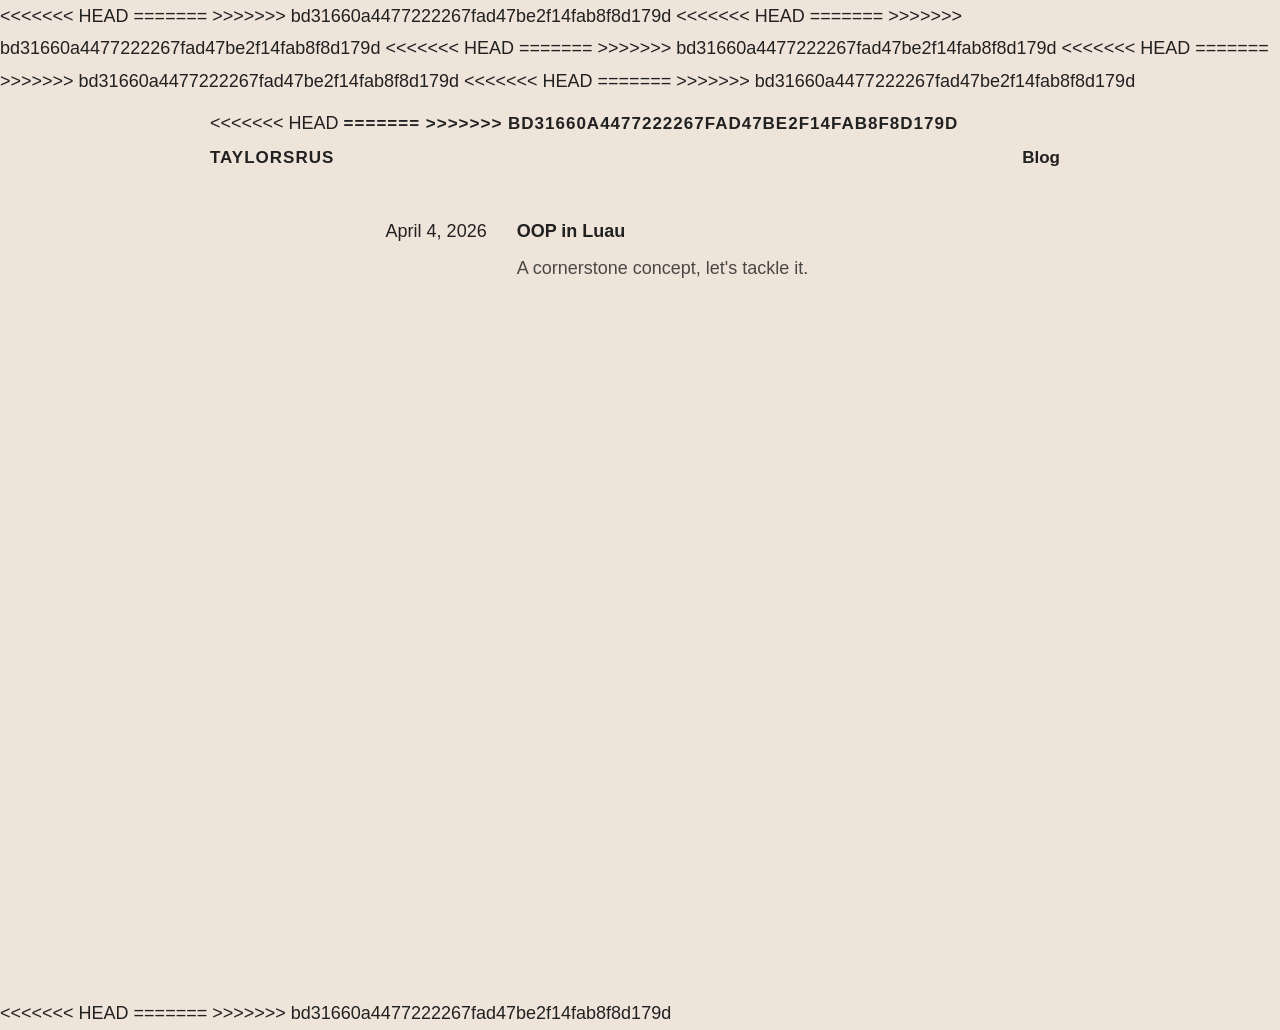
==== commit 4dee6633: "new blog" ====
--- a/blog/index.html
+++ b/blog/index.html
@@ -1,7 +1,11 @@
 <!DOCTYPE html>
 <html lang="en">
 
+<<<<<<< HEAD
+<head><script src="/livereload.js?mindelay=10&amp;v=2&amp;port=1313&amp;path=livereload" data-no-instant defer></script>
+=======
 <head>
+>>>>>>> bd31660a4477222267fad47be2f14fab8f8d179d
   <title> · TaylorsRus</title>
   <meta charset="utf-8">
 <meta name="viewport" content="width=device-width, initial-scale=1.0">
@@ -19,7 +23,11 @@
   <meta name="twitter:card" content="summary">
   <meta name="twitter:title" content="TaylorsRus">
 
+<<<<<<< HEAD
+<meta property="og:url" content="http://localhost:1313/blog/">
+=======
 <meta property="og:url" content="https://TaylorsRus.github.io/blog/">
+>>>>>>> bd31660a4477222267fad47be2f14fab8f8d179d
   <meta property="og:site_name" content="TaylorsRus">
   <meta property="og:title" content="TaylorsRus">
   <meta property="og:locale" content="en_uk">
@@ -28,7 +36,11 @@
 
 
 
+<<<<<<< HEAD
+<link rel="canonical" href="http://localhost:1313/blog/">
+=======
 <link rel="canonical" href="https://TaylorsRus.github.io/blog/">
+>>>>>>> bd31660a4477222267fad47be2f14fab8f8d179d
 
 
 <link rel="preload" href="/fonts/fa-brands-400.woff2" as="font" type="font/woff2" crossorigin>
@@ -38,7 +50,11 @@
 
   
   
+<<<<<<< HEAD
+  <link rel="stylesheet" href="/css/coder.css" media="screen">
+=======
   <link rel="stylesheet" href="/css/coder.min.f6b1b35a7b02521b25338f6cf58975f9980a6c12847763fe35a48307758cd1e7.css" integrity="sha256-9rGzWnsCUhslM49s9Yl1&#43;ZgKbBKEd2P&#43;NaSDB3WM0ec=" crossorigin="anonymous" media="screen" />
+>>>>>>> bd31660a4477222267fad47be2f14fab8f8d179d
 
 
 
@@ -50,7 +66,11 @@
  
   
     
+<<<<<<< HEAD
+    <link rel="stylesheet" href="/css/custom.css" media="screen">
+=======
     <link rel="stylesheet" href="/css/custom.min.60acc97f656501a1dde6a7f6b5e10aefb8fb6465e42b54754767d534f715a649.css" integrity="sha256-YKzJf2VlAaHd5qf2teEK77j7ZGXkK1R1R2fVNPcVpkk=" crossorigin="anonymous" media="screen" />
+>>>>>>> bd31660a4477222267fad47be2f14fab8f8d179d
   
 
 
@@ -89,7 +109,11 @@
     <nav class="navigation">
   <section class="container">
     
+<<<<<<< HEAD
+    <a class="navigation-title" href="http://localhost:1313/">
+=======
     <a class="navigation-title" href="https://TaylorsRus.github.io/">
+>>>>>>> bd31660a4477222267fad47be2f14fab8f8d179d
       TaylorsRus
     </a>
     
@@ -152,7 +176,11 @@
 
   
   
+<<<<<<< HEAD
+  <script src="/js/coder.js"></script>
+=======
   <script src="/js/coder.min.6ae284be93d2d19dad1f02b0039508d9aab3180a12a06dcc71b0b0ef7825a317.js" integrity="sha256-auKEvpPS0Z2tHwKwA5UI2aqzGAoSoG3McbCw73gloxc="></script>
+>>>>>>> bd31660a4477222267fad47be2f14fab8f8d179d
   
 
   
--- a/css/custom.css
+++ b/css/custom.css
@@ -0,0 +1,22 @@
+body {
+<<<<<<< HEAD
+  background: #e3ebf6;
+=======
+  background: #efe4da;
+>>>>>>> bd31660a4477222267fad47be2f14fab8f8d179d
+}
+
+.list ul li .entry-copy {
+  display: flex;
+  flex: 2;
+  flex-direction: column;
+}
+
+.list ul li {
+  margin-bottom: 2.4rem;
+}
+
+.list ul li .description {
+  margin-top: 0.4rem;
+  opacity: 0.8;
+}
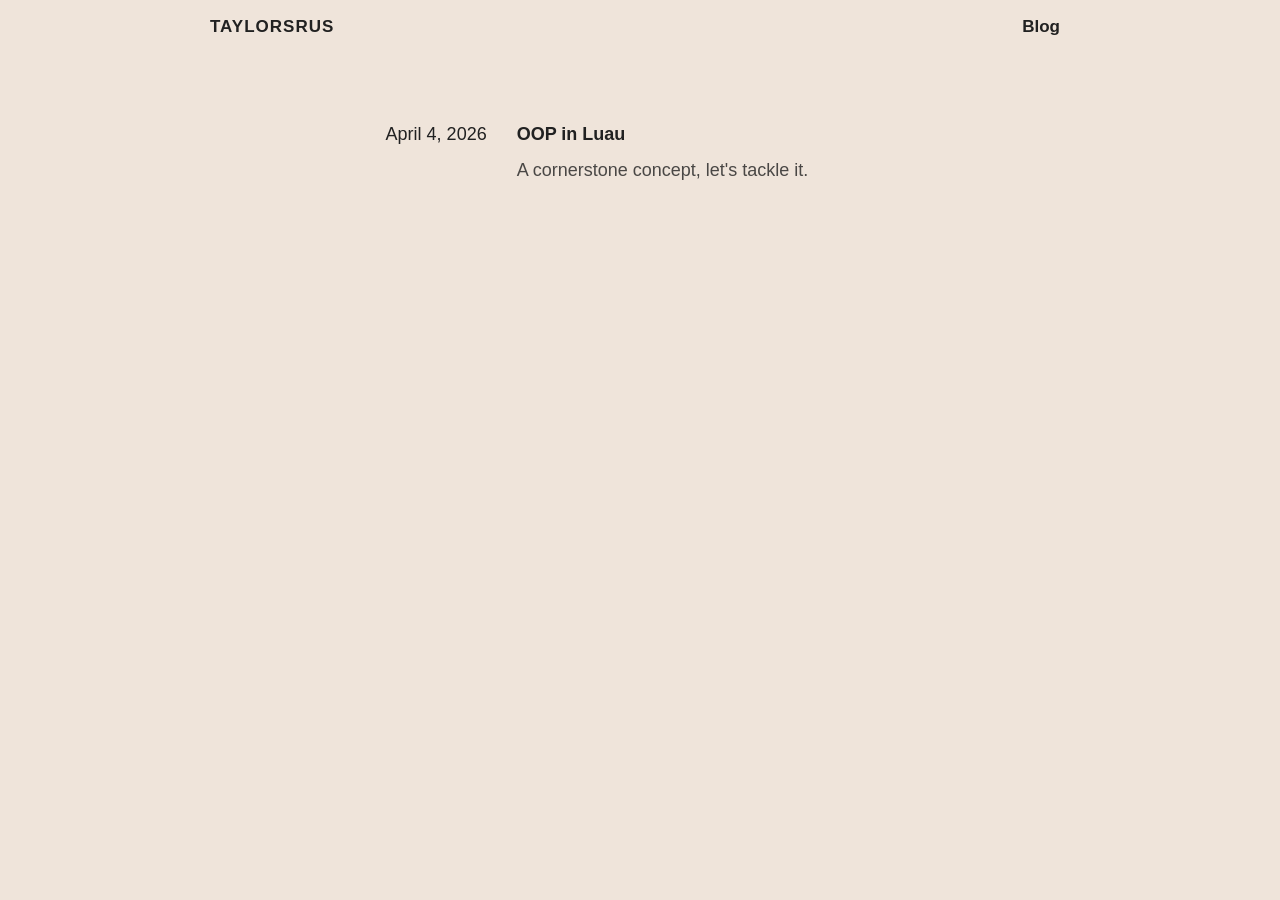
==== commit 67de6b4d: "blog" ====
--- a/blog/index.html
+++ b/blog/index.html
@@ -1,11 +1,7 @@
 <!DOCTYPE html>
 <html lang="en">
 
-<<<<<<< HEAD
-<head><script src="/livereload.js?mindelay=10&amp;v=2&amp;port=1313&amp;path=livereload" data-no-instant defer></script>
-=======
 <head>
->>>>>>> bd31660a4477222267fad47be2f14fab8f8d179d
   <title> · TaylorsRus</title>
   <meta charset="utf-8">
 <meta name="viewport" content="width=device-width, initial-scale=1.0">
@@ -23,11 +19,7 @@
   <meta name="twitter:card" content="summary">
   <meta name="twitter:title" content="TaylorsRus">
 
-<<<<<<< HEAD
-<meta property="og:url" content="http://localhost:1313/blog/">
-=======
 <meta property="og:url" content="https://TaylorsRus.github.io/blog/">
->>>>>>> bd31660a4477222267fad47be2f14fab8f8d179d
   <meta property="og:site_name" content="TaylorsRus">
   <meta property="og:title" content="TaylorsRus">
   <meta property="og:locale" content="en_uk">
@@ -36,11 +28,7 @@
 
 
 
-<<<<<<< HEAD
-<link rel="canonical" href="http://localhost:1313/blog/">
-=======
 <link rel="canonical" href="https://TaylorsRus.github.io/blog/">
->>>>>>> bd31660a4477222267fad47be2f14fab8f8d179d
 
 
 <link rel="preload" href="/fonts/fa-brands-400.woff2" as="font" type="font/woff2" crossorigin>
@@ -50,11 +38,7 @@
 
   
   
-<<<<<<< HEAD
-  <link rel="stylesheet" href="/css/coder.css" media="screen">
-=======
   <link rel="stylesheet" href="/css/coder.min.f6b1b35a7b02521b25338f6cf58975f9980a6c12847763fe35a48307758cd1e7.css" integrity="sha256-9rGzWnsCUhslM49s9Yl1&#43;ZgKbBKEd2P&#43;NaSDB3WM0ec=" crossorigin="anonymous" media="screen" />
->>>>>>> bd31660a4477222267fad47be2f14fab8f8d179d
 
 
 
@@ -66,11 +50,7 @@
  
   
     
-<<<<<<< HEAD
-    <link rel="stylesheet" href="/css/custom.css" media="screen">
-=======
     <link rel="stylesheet" href="/css/custom.min.60acc97f656501a1dde6a7f6b5e10aefb8fb6465e42b54754767d534f715a649.css" integrity="sha256-YKzJf2VlAaHd5qf2teEK77j7ZGXkK1R1R2fVNPcVpkk=" crossorigin="anonymous" media="screen" />
->>>>>>> bd31660a4477222267fad47be2f14fab8f8d179d
   
 
 
@@ -109,11 +89,7 @@
     <nav class="navigation">
   <section class="container">
     
-<<<<<<< HEAD
-    <a class="navigation-title" href="http://localhost:1313/">
-=======
     <a class="navigation-title" href="https://TaylorsRus.github.io/">
->>>>>>> bd31660a4477222267fad47be2f14fab8f8d179d
       TaylorsRus
     </a>
     
@@ -176,11 +152,7 @@
 
   
   
-<<<<<<< HEAD
-  <script src="/js/coder.js"></script>
-=======
   <script src="/js/coder.min.6ae284be93d2d19dad1f02b0039508d9aab3180a12a06dcc71b0b0ef7825a317.js" integrity="sha256-auKEvpPS0Z2tHwKwA5UI2aqzGAoSoG3McbCw73gloxc="></script>
->>>>>>> bd31660a4477222267fad47be2f14fab8f8d179d
   
 
   
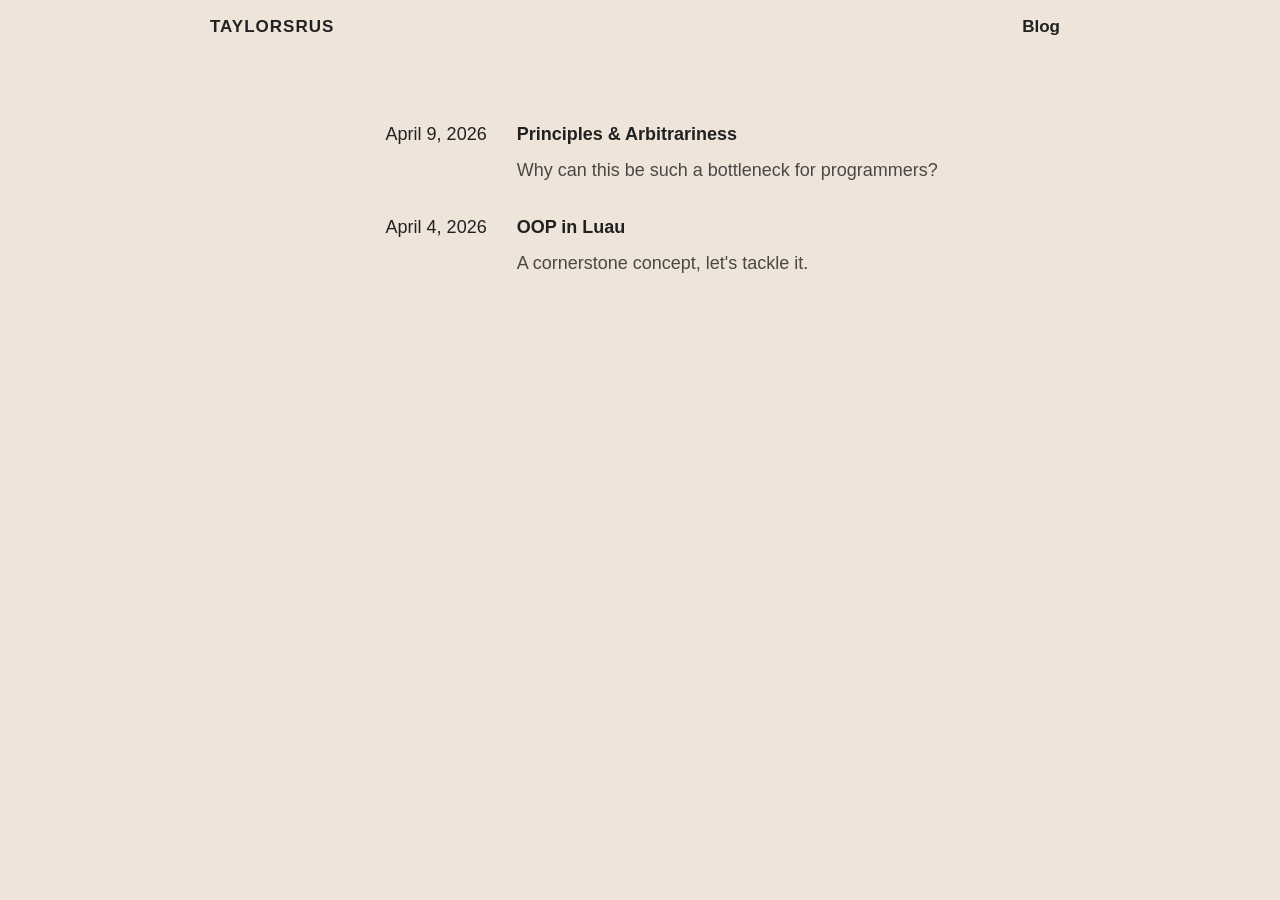
==== commit 31497ae3: "blog" ====
--- a/blog/index.html
+++ b/blog/index.html
@@ -121,6 +121,16 @@
   <ul>
     
     <li>
+      <span class="date">April 9, 2026</span>
+      <div class="entry-copy">
+        <a class="title" href="/blog/principles-and-arbitrariness/">Principles &amp; Arbitrariness</a>
+        
+        <div class="description">Why can this be such a bottleneck for programmers?</div>
+        
+      </div>
+    </li>
+    
+    <li>
       <span class="date">April 4, 2026</span>
       <div class="entry-copy">
         <a class="title" href="/blog/oop-in-luau/">OOP in Luau</a>
